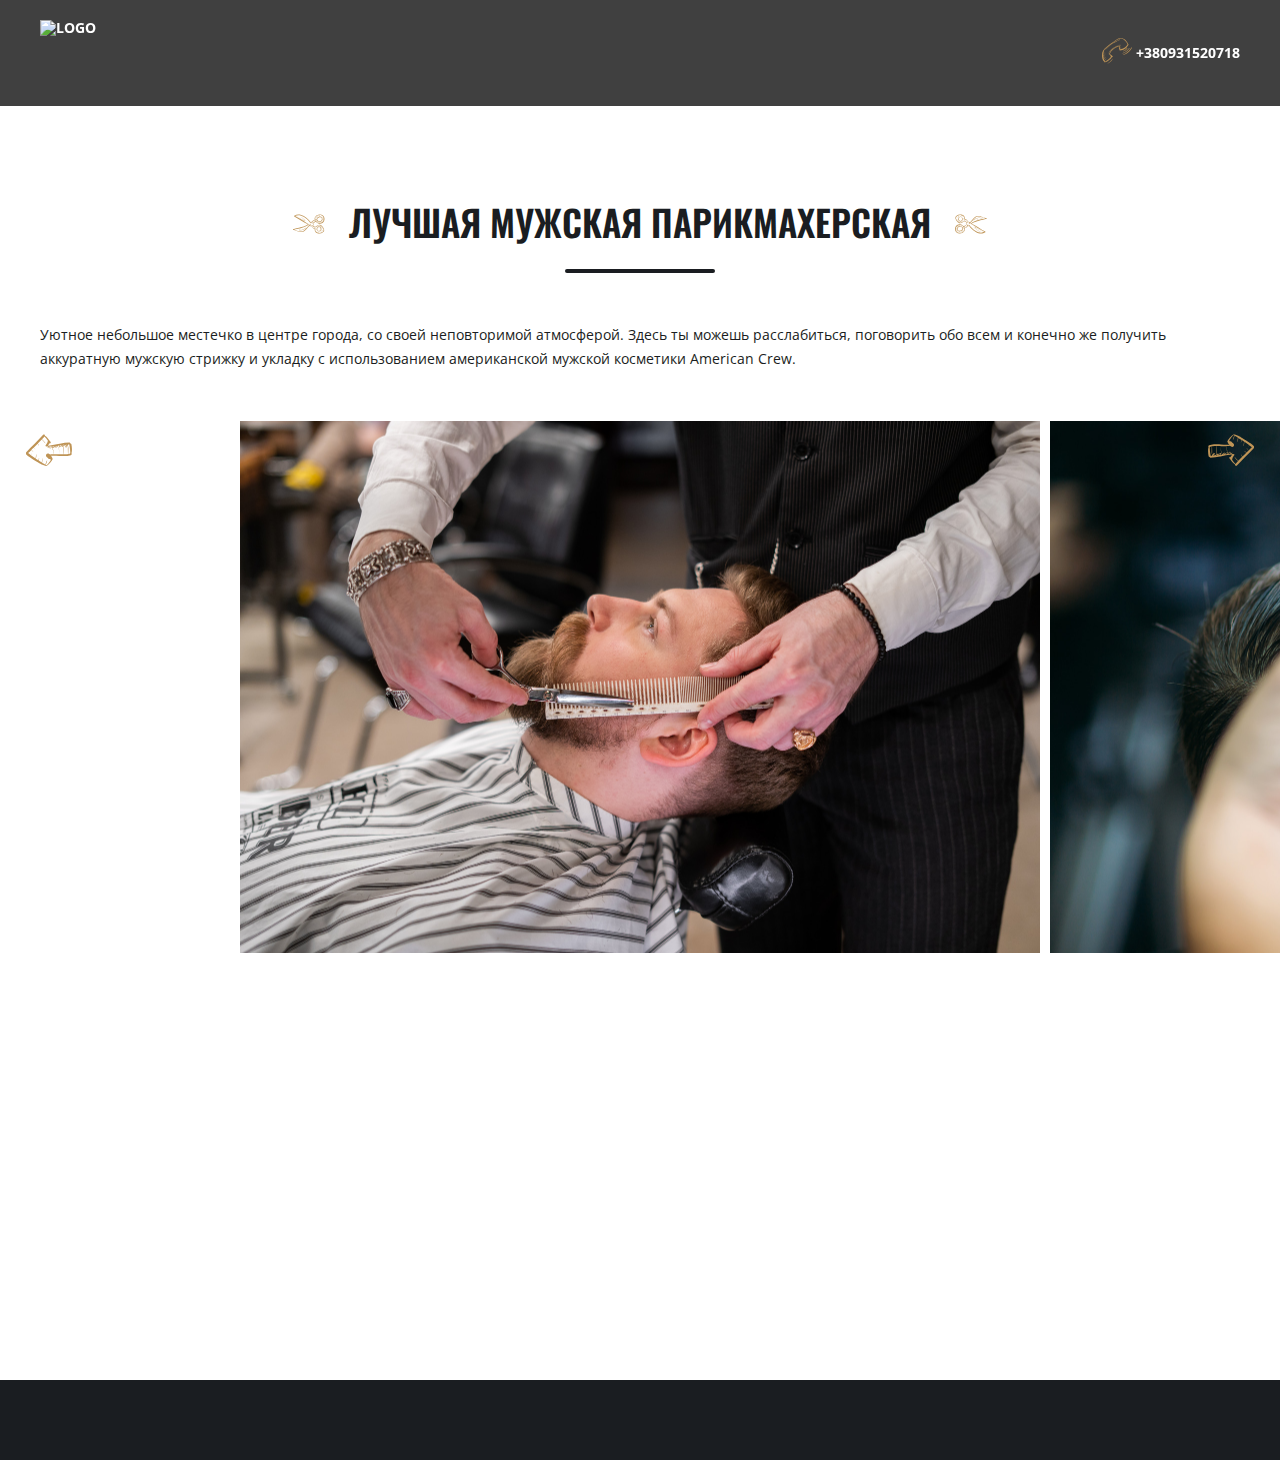
==== SALOMON/about-us.html @ 86e382c2 "Add files via upload" ====
<!DOCTYPE html>
<html lang="ru">
<head>
	<meta charset="UTF-8">
	<meta name="viewport" content="width=device-width, initial-scale=1.0">
	<title>SALOMON - Barber-Shop</title>
	<link rel="preconnect" href="https://fonts.gstatic.com">
	<link
		href="https://fonts.googleapis.com/css2?family=Montserrat:wght@700&family=Open+Sans:wght@400;600&family=Oswald:wght@700&display=swap"
		rel="stylesheet">
	<link rel="stylesheet" href="https://unpkg.com/swiper/swiper-bundle.min.css">
	<link rel="stylesheet" href="css/style.min.css">

	<script defer src="js/wow.min.js"></script>
	<script defer src="https://unpkg.com/swiper/swiper-bundle.min.js"></script>
	<script defer src="js/main.min.js"></script>
</head>

<body>

	<div class="wrapper">
		<!-- ======================= HEADER ======================= -->

<header class="header">
    <div class="container">
        <div class="header__wrapper">
            <div class="logo wow animate__animated animate__bounceInDown" data-wow-duration="1s" data-wow-delay="0.2s">
                <a class="logo__link" href="index.html">
                    <img class="logo__img" src="../img/logo.svg" alt="Logo">
                </a>
            </div>
            <nav class="menu">
                <ul class="menu__list">
                    <li class="menu__item wow animate__animated animate__bounceInDown" data-wow-duration="1s"
                        data-wow-delay="0.6s">
                        <a class="menu__link" href="#about">
                            О нас
                        </a>
                    </li>
                    <li class="menu__item wow animate__animated animate__bounceInDown" data-wow-duration="1s"
                        data-wow-delay="0.7s">
                        <a class="menu__link" href="#price">
                            Что по ценам?
                        </a>
                    </li>
                    <li class="menu__item wow animate__animated animate__bounceInDown" data-wow-duration="1s"
                        data-wow-delay="0.8s">
                        <a class="menu__link" href="#team">
                            Наша команда
                        </a>
                    </li>
                    <li class="menu__item wow animate__animated animate__bounceInDown" data-wow-duration="1s"
                        data-wow-delay="0.9s">
                        <a class="menu__link" href="#reviews">
                            отзывы
                        </a>
                    </li>
                    <li class="menu__item wow animate__animated animate__bounceInDown" data-wow-duration="1s"
                        data-wow-delay="1s">
                        <a class="menu__link" href="#contacts">
                            контакты
                        </a>
                    </li>
                    <li class="menu__item wow animate__animated animate__bounceInDown" data-wow-duration="1s"
                        data-wow-delay="1.1s">
                        <a class="menu__link" href="#request">
                            Оставить заявку
                        </a>
                    </li>
                </ul>
            </nav>
            <div class="header__phone wow animate__animated animate__bounceInDown" data-wow-duration="1s"
                data-wow-delay="0.4s">
                <a class="header__phone-link" href="tel:+380931520718">
                    <svg class="header__phone-icon" viewBox="0 0 30 30" xmlns="http://www.w3.org/2000/svg">
                        <path
                            d="M25.0323 8.95688C25.3119 8.60908 25.5699 8.26127 25.8065 7.86998C25.957 7.63087 26.0645 7.39175 26.1506 7.15263C26.3871 7.19611 26.6667 7.0222 26.5592 6.73961C25.871 4.97883 24.7527 3.39195 23.3979 2.10941C22.1506 0.935559 20.3656 -0.173079 18.5807 0.0225626C16.7957 0.239943 15.0968 1.17468 13.5914 2.13115C11.957 3.15284 10.4516 4.37016 8.94625 5.56575C7.59141 6.65266 6.19356 7.71782 4.83872 8.82646C3.39785 9.97857 2 11.2829 1.03226 12.8697C0.322581 14.0436 0.0430108 15.3044 0.0860216 16.6304C0 17.2608 -0.0215054 17.8912 0.0215054 18.5216C0.0860216 19.7389 0.365592 20.8693 0.903227 21.9562C1.13979 22.4562 1.44086 22.8909 1.82796 23.304C2 23.4779 2.17205 23.6083 2.36559 23.7387C2.23656 23.8257 2.23656 24.0648 2.3871 24.13C2.51613 24.1952 2.64516 24.2387 2.7742 24.2604C2.73119 24.3691 2.86022 24.4778 2.94624 24.3691C2.96775 24.3474 2.98925 24.3039 3.01076 24.2822C3.63441 24.3039 4.30108 24.0213 4.81721 23.7822C5.5914 23.4127 6.27958 22.8692 6.90323 22.304C6.96775 22.2388 7.05377 22.1736 7.11829 22.1084C7.33334 21.9345 7.5484 21.7823 7.74195 21.6084C8.30109 21.1302 8.86023 20.565 9.26883 19.9346C9.67743 19.5433 10.129 19.1737 10.6237 18.8477C10.8602 18.6955 10.8817 18.3912 10.7097 18.1955C10.1936 17.6303 9.56991 17.1738 8.90324 16.7608C8.66668 16.6087 8.40861 16.4565 8.12904 16.3261C8.08603 16.2826 8.04302 16.2391 8.02151 16.1956C7.9785 16.1304 7.89248 16.1304 7.82797 16.1739C7.957 15.8696 8.00001 15.5435 8.10754 15.2392C8.30109 14.7609 8.58066 14.3044 8.86023 13.8697C9.5484 12.8697 10.4516 12.0002 11.3979 11.2394C13.0538 9.86988 15.0323 8.63081 17.1398 8.15258C16.9248 8.67429 16.9032 9.26122 16.9678 9.84814C17.0538 10.7611 17.3118 11.6524 17.742 12.4567C17.785 12.5219 17.871 12.5871 17.957 12.5871C19.785 12.435 21.5699 11.8046 23.0753 10.7829C23.8065 10.2394 24.4516 9.6525 25.0323 8.95688ZM19.0108 11.848C18.9032 11.8698 18.8172 11.8915 18.7097 11.9133C18.7097 11.8915 18.7097 11.8698 18.7312 11.848C18.8387 11.848 18.9248 11.848 19.0108 11.848ZM17.2258 7.45696C17.1828 7.43522 17.0968 7.43522 17.0538 7.4787C16.9678 7.56565 16.9893 7.67434 17.0538 7.73955C17.0538 7.73955 17.0538 7.73956 17.0538 7.76129C16.0645 7.82651 15.1398 8.23953 14.2581 8.65255C13.0753 9.21774 12 9.93509 10.9678 10.7611C9.97851 11.5654 9.05377 12.4567 8.32259 13.5001C8.00001 13.9566 7.72044 14.4349 7.52689 14.9348C7.39786 15.2392 7.26883 15.587 7.26883 15.913C7.13979 15.8696 6.98926 15.8261 6.83872 15.7826C6.73119 15.7609 6.62366 15.8913 6.70969 16C7.13979 16.3913 7.67743 16.6739 8.15055 17.0217C8.19356 17.0869 8.23657 17.1521 8.27958 17.2391C8.23657 17.326 8.23657 17.4347 8.27958 17.5651C8.3441 17.739 8.45162 17.8695 8.58066 17.9999C8.62367 18.0434 8.68818 18.1086 8.73119 18.1521C8.66668 18.0868 8.7527 18.2173 8.7527 18.1955C8.7527 18.2173 8.7742 18.3042 8.7742 18.326C8.7742 18.3912 8.7742 18.4347 8.7742 18.4999C8.7742 18.5433 8.7527 18.5868 8.7527 18.6303C8.73119 18.7172 8.68818 18.8259 8.66668 18.9129C8.55915 19.1737 8.40861 19.4346 8.21506 19.6955C7.67743 20.2389 7.1613 20.8258 6.64517 21.3475C5.9785 21.9345 5.24732 22.4779 4.49463 22.9127C4.25807 23.0431 4.02151 23.1735 3.78495 23.2605C4.30108 22.6301 4.81721 21.9997 5.35485 21.391C5.35485 21.391 5.35485 21.3693 5.35485 21.391C4.66667 22.0214 4.04302 22.717 3.44086 23.4127C3.41936 23.4127 3.41936 23.4127 3.39785 23.4344C3.35484 23.4561 3.33334 23.4561 3.29033 23.4779C3.22581 23.4996 3.1828 23.4996 3.11828 23.4996C2.98925 23.304 2.86022 23.0866 2.75269 22.8909C2.7742 22.8257 2.7957 22.7388 2.83871 22.6736C2.94624 22.4344 3.05377 22.1736 3.1828 21.9345C3.46237 21.4345 3.78495 20.9563 4.30108 20.6954C4.34409 20.6737 4.32259 20.6085 4.25807 20.6085C3.76345 20.8041 3.39785 21.1736 3.09678 21.6084C2.92473 21.8693 2.7957 22.1519 2.66667 22.4344C2.64516 22.4779 2.62366 22.5431 2.58065 22.5866C2.36559 22.2171 2.15054 21.804 2 21.4128C2.27957 20.4563 2.98925 19.652 3.5914 18.8912C3.63441 18.8259 3.5699 18.7607 3.50538 18.8042C2.90323 19.4781 2.21506 20.1954 1.84946 20.9997C1.72043 20.5867 1.61291 20.152 1.52688 19.7172C1.67742 19.3477 1.87097 19.0216 2.06452 18.6955C2.53764 17.8695 3.11828 17.1304 3.5699 16.3043C3.5699 16.3043 3.5699 16.2826 3.54839 16.3043C2.94624 17.1304 2.27957 17.9129 1.74194 18.8042C1.65592 18.9564 1.56989 19.1085 1.48387 19.2824C1.44086 18.9998 1.41936 18.7172 1.39785 18.4347C1.39785 18.3042 1.37635 18.1955 1.37635 18.0651C1.87097 16.8913 2.92473 15.8478 3.61291 14.8696C3.63441 14.8261 3.5914 14.8044 3.54839 14.8261C2.83871 15.6522 1.91398 16.5 1.33333 17.4782C1.33333 16.9565 1.35484 16.4565 1.37635 15.9348C1.46237 15.7391 1.5914 15.5435 1.69893 15.3696C2.06452 14.8261 2.49463 14.3262 2.86022 13.761C2.88172 13.7175 2.81721 13.674 2.7957 13.7175C2.36559 14.3044 1.82796 14.8044 1.41936 15.4348C1.41936 15.3479 1.44086 15.2609 1.44086 15.174C1.48387 14.6957 1.5914 14.1957 1.72043 13.7175C1.84946 13.2393 2.06452 12.7828 2.21506 12.3045C2.23656 12.2393 2.19355 12.1958 2.15054 12.1958C2.64516 11.5872 3.1828 11.022 3.74194 10.4785C5.09678 9.196 6.60216 8.13084 8.04302 6.97872C9.46238 5.84835 10.8602 4.69623 12.3441 3.63107C13.914 2.5007 15.6129 1.4138 17.4839 0.826869C18.3441 0.566013 19.1613 0.500799 20.0215 0.739917C20.9463 0.979035 21.785 1.54422 22.4947 2.15289C23.785 3.23979 24.8818 4.69623 25.5914 6.26137C25.5699 6.28311 25.5699 6.30485 25.5484 6.30485C25.2258 6.93525 24.8818 7.56565 24.4301 8.1091C23.871 8.76124 23.1828 9.30469 22.4516 9.76119C21.8495 10.1307 21.1613 10.5003 20.4301 10.7394C20.4516 10.6524 20.4516 10.5655 20.4516 10.4785C20.4516 10.4568 20.4086 10.4568 20.4086 10.4785C20.4086 10.5655 20.3871 10.6742 20.3656 10.7611C19.914 10.9133 19.4409 11.022 18.9678 11.0655C19.1613 10.5872 19.4194 10.1307 19.6989 9.76119C19.6989 9.76119 19.6989 9.73945 19.6989 9.76119C19.3549 10.0655 19.0753 10.4785 18.8817 10.8698C18.8602 10.935 18.8172 11.0003 18.7742 11.0655C18.5807 11.0655 18.3656 11.0655 18.1721 11.0437C18.1291 10.9133 18.0645 10.7829 18.0215 10.6524C18.2366 10.0003 18.8387 9.36991 19.3334 9.0221V9.00036C18.9032 9.23948 18.2151 9.76119 17.914 10.3481C17.828 10.1307 17.742 9.91336 17.6774 9.69598C17.6559 9.6525 17.6559 9.60902 17.6344 9.58729C17.7205 9.30469 17.914 9.0221 18.086 8.80472C18.3871 8.3917 18.7312 8.00041 19.0323 7.58739C19.0753 7.54391 18.9893 7.4787 18.9463 7.52217C18.5592 7.97867 18.1291 8.36996 17.7635 8.84819C17.6989 8.95688 17.6129 9.06557 17.5484 9.17426C17.5054 8.91341 17.5054 8.65255 17.5269 8.3917C17.5699 8.3917 17.6129 8.36996 17.6344 8.32648C17.828 7.76129 18.2581 7.32653 18.6667 6.91351C18.7527 6.82656 18.6237 6.71787 18.5377 6.78308C18.1936 7.13089 17.828 7.50044 17.5914 7.91346C17.5699 7.86998 17.5054 7.84824 17.4839 7.89172C17.4409 7.97867 17.3979 8.04389 17.3549 8.13084C17.4194 7.9352 17.4839 7.76129 17.5914 7.60913C17.6344 7.54391 17.5269 7.45696 17.4839 7.52217C17.4194 7.58739 17.3764 7.6526 17.3118 7.71782C17.3334 7.60913 17.3118 7.52217 17.2258 7.45696ZM17.957 11.7611C18.1721 11.8046 18.3871 11.8263 18.6022 11.848C18.6022 11.8698 18.6022 11.9133 18.6022 11.935C18.4301 11.9567 18.2581 12.0002 18.086 12.0219C18.0215 11.935 17.9785 11.848 17.957 11.7611Z" />
                        <path
                            d="M18.2796 6.39136C17.742 6.47831 17.2474 6.71743 16.7312 6.93481C16.1506 7.17393 15.5914 7.45652 15.0323 7.73911C13.828 8.34778 12.6667 9.02166 11.5484 9.76075C9.48388 11.152 7.48387 12.8693 6.38709 15.1735C6.36558 15.217 6.45161 15.2605 6.47311 15.217C7.65591 12.9997 9.74195 11.3041 11.8065 9.93465C12.8817 9.2173 14.0215 8.56516 15.1828 7.99997C15.7205 7.73911 16.2581 7.47826 16.7957 7.26088C17.3119 7.0435 17.871 6.84786 18.3441 6.56526C18.4302 6.50005 18.3656 6.39136 18.2796 6.39136Z" />
                        <path
                            d="M14.3011 3.63069C15.0108 3.28288 15.7204 2.93507 16.4301 2.56553C16.9463 2.28293 17.6774 1.95686 18 1.41341C18.0215 1.36994 17.9785 1.30472 17.9355 1.32646C17.6559 1.43515 17.4409 1.60906 17.1828 1.76122C16.9032 1.95686 16.6022 2.13077 16.3011 2.30467C15.6129 2.69596 14.9032 3.04376 14.1721 3.36983C12.7742 4.04371 11.3548 4.67411 10.0645 5.54363C8.68818 6.47837 7.48388 7.6957 6.32259 8.86955C5.09678 10.0651 3.87097 11.2607 2.49463 12.2824C2.47312 12.2824 2.49463 12.3259 2.51613 12.3042C5.44087 10.6086 7.46237 7.71744 10.2366 5.80449C11.4624 4.93497 12.9032 4.30457 14.3011 3.63069Z" />
                        <path
                            d="M25.0968 9.95641C24.7527 10.0868 24.5592 10.4999 24.3656 10.7825C24.0645 11.2172 23.6344 11.5868 23.2043 11.8911C22.3656 12.4998 21.4409 12.7606 20.4301 12.9128C20.3226 12.9345 20.3441 13.0867 20.4301 13.1084C21.3979 13.4345 22.5592 12.9563 23.3979 12.4563C23.8925 12.152 24.3226 11.7824 24.7097 11.3476C24.9893 11.0433 25.4409 10.5216 25.2904 10.0651C25.2473 9.99989 25.1613 9.93467 25.0968 9.95641Z" />
                        <path
                            d="M26.1936 11.9781C26.4732 11.6737 26.7312 11.3694 26.9893 11.0651C27.2044 10.8042 27.4624 10.4564 27.5054 10.1304C27.5269 9.97818 27.3334 9.89123 27.2044 9.95645C26.9678 10.0869 26.7527 10.3912 26.5807 10.6303C26.3441 10.9347 26.1076 11.2173 25.871 11.4998C25.3119 12.1302 24.7097 12.6954 24.0645 13.2171C22.7957 14.2388 21.3548 14.9345 19.7419 15.1301C19.6559 15.1301 19.6344 15.2605 19.7204 15.2823C21.2903 15.6518 22.9678 14.6953 24.1936 13.7823C24.9033 13.2389 25.5699 12.6302 26.1936 11.9781Z" />
                        <path
                            d="M29.7204 9.21732C29.3978 9.4347 29.2043 9.84772 28.9892 10.1738C28.7527 10.5651 28.4731 10.9564 28.1935 11.3259C27.5699 12.152 26.8602 12.9128 26.086 13.6084C25.3333 14.304 24.4946 14.8909 23.6129 15.3909C22.8172 15.8474 21.9355 16.1518 21.0968 16.5213C20.9892 16.5648 21.0538 16.7387 21.1613 16.7387C22.0645 16.7387 22.9677 16.3474 23.7849 15.9344C24.6882 15.4561 25.5269 14.8692 26.3226 14.2171C27.1398 13.5432 27.871 12.7606 28.5376 11.9346C28.8387 11.5433 29.1398 11.1303 29.4194 10.7172C29.6774 10.326 30 9.84772 30 9.36949C29.9785 9.2608 29.828 9.15211 29.7204 9.21732Z" />
                        <path
                            d="M5.76348 25.4556C6.73121 24.9774 7.61291 24.4122 8.4516 23.7166C8.9032 23.3253 9.3118 22.9123 9.69888 22.4558C10.0215 22.0645 10.4731 21.5862 10.5806 21.0645C10.6236 20.8906 10.4085 20.7602 10.2795 20.8906C9.89243 21.2602 9.65588 21.8254 9.3118 22.2384C8.96772 22.6731 8.58063 23.0644 8.17204 23.434C7.41936 24.1296 6.53766 24.7383 5.67746 25.3034C5.56994 25.3687 5.65596 25.4991 5.76348 25.4556Z">
                            <path
                                d="M4.2581 27.6295C5.11831 27.8468 6.02153 27.5425 6.81722 27.2164C7.87097 26.7599 8.83871 26.1295 9.72042 25.3904C10.5806 24.6731 11.3763 23.8036 11.9785 22.8471C12.258 22.4341 12.4731 21.9776 12.6451 21.4993C12.8172 21.0211 12.8172 20.7168 12.6666 20.2385C12.6236 20.1081 12.4731 20.1298 12.4301 20.2385C12.3656 20.4124 12.2795 20.5429 12.215 20.7168C12.129 20.9124 12.1075 21.1298 12.043 21.3254C11.9139 21.7385 11.6989 22.1515 11.4623 22.521C10.9247 23.4123 10.172 24.1949 9.39784 24.8905C7.93549 26.1948 6.21508 27.1512 4.2581 27.4773C4.19359 27.499 4.19359 27.6077 4.2581 27.6295Z" />
                            <path
                                d="M15.2903 19.3038C14.9462 19.8037 14.6237 20.3255 14.4301 20.9124C14.2581 21.4341 14.1075 21.9558 13.9355 22.4775C13.5699 23.5427 13.0323 24.4557 12.2366 25.26C11.6989 25.8034 11.0753 26.2382 10.4946 26.7164C9.89247 27.2164 9.26882 27.7164 8.62365 28.1511C7.33333 29.0207 5.87097 29.6511 4.30108 29.6293C4.15054 29.6293 4.12903 29.8467 4.25806 29.8902C5.80645 30.238 7.29032 29.7163 8.62365 28.9337C9.31183 28.5207 9.95699 28.0207 10.5806 27.5425C11.2258 27.0425 11.871 26.5643 12.4731 26.0208C14.4086 24.3253 14.9462 21.8471 15.5914 19.4559C15.6344 19.2386 15.3763 19.1516 15.2903 19.3038Z" />
                    </svg>
                    +380931520718
                </a>
            </div>

            <button class="btn__burger wow animate__animated animate__bounceInDown" data-wow-duration="1s"
                data-wow-delay="0.6s" id="burger" aria-label="menu burger">
                <span></span>
                <span class="burger--long"></span>
                <span></span>
            </button>
        </div>
    </div>
</header>
		<!-- ======================= MAIN ======================= -->
		<main class="main">
			<section class="section best-barbershop">
				<div class="container">
					<h2 class="best-barbershop__title title section-title wow animate__animated animate__rubberBand" data-wow-duration="1s" data-wow-delay="0s">Лучшая мужская парикмахерская</h2>
					<div class="divider divider-dark"></div>

					<div class="best-barbershop__text wow animate__animated animate__rubberBand" data-wow-duration="1s" data-wow-delay="0.3s">
						<p>Уютное небольшое местечко в центре города, со своей неповторимой атмосферой. Здесь ты можешь
							расслабиться, поговорить обо всем и конечно же получить аккуратную мужскую стрижку и укладку
							с использованием американской мужской косметики American Crew.</p>
					</div>

				</div>

				<!-- Swiper -->

				<div class="swiper-container best-barbershop__swiper2 wow animate__animated animate__flipInX" data-wow-duration="1s" data-wow-delay="0.6s">
					<div class="swiper-wrapper best-barbershop__swiper2__wrapper">
						<div class="swiper-slide best-barbershop__swiper2-slide">
							<img src="img/about-more/img-1.jpg" alt="">
						</div>
						<div class="swiper-slide best-barbershop__swiper2-slide">
							<img src="img/about-more/img-2.jpg" alt="">
						</div>
						<div class="swiper-slide best-barbershop__swiper2-slide">
							<img src="img/about-more/img-3.jpg" alt="">
						</div>
						<div class="swiper-slide best-barbershop__swiper2-slide">
							<img src="img/about-more/img-4.jpg" alt="">
						</div>
						<div class="swiper-slide best-barbershop__swiper2-slide">
							<img src="img/about-more/img-5.jpg" alt="">
						</div>
						<div class="swiper-slide best-barbershop__swiper2-slide">
							<img src="img/about-more/img-6.jpg" alt="">
						</div>
						<div class="swiper-slide best-barbershop__swiper2-slide">
							<img src="img/about-more/img-7.jpg" alt="">
						</div>
					</div>
					<!-- If we need navigation buttons -->
					<button class="best-barbershop-slider__btn best-barbershop-slider__btn--prev"
						type="button"></button>
					<button class="best-barbershop-slider__btn best-barbershop-slider__btn--next"
						type="button"></button>
				</div>
				<div thumbsSlider="" class="swiper-container best-barbershop__swiper wow animate__animated animate__lightSpeedInLeft" data-wow-duration="0.6s" data-wow-delay="0.2s">
					<div class="swiper-wrapper">
						<div class="swiper-slide best-barbershop__swiper-slide">
							<img src="img/about-more/img-1.jpg" alt="">
						</div>
						<div class="swiper-slide best-barbershop__swiper-slide">
							<img src="img/about-more/img-2.jpg" alt="">
						</div>
						<div class="swiper-slide best-barbershop__swiper-slide">
							<img src="img/about-more/img-3.jpg" alt="">
						</div>
						<div class="swiper-slide best-barbershop__swiper-slide">
							<img src="img/about-more/img-4.jpg" alt="">
						</div>
						<div class="swiper-slide best-barbershop__swiper-slide">
							<img src="img/about-more/img-5.jpg" alt="">
						</div>
						<div class="swiper-slide best-barbershop__swiper-slide">
							<img src="img/about-more/img-6.jpg" alt="">
						</div>
						<div class="swiper-slide best-barbershop__swiper-slide">
							<img src="img/about-more/img-7.jpg" alt="">
						</div>
					</div>
				</div>

				<div class="container">
					<div class="best-barbershop__text wow animate__animated animate__rubberBand" data-wow-duration="1s" data-wow-delay="0.3s">
						<p>Посетив правильный барбершоп, многие мужчины просят посмотреть каталоги со стрижками. Нет,
							друзья, такого в настоящем барбершопе вы не найдете и никогда не увидите. Все, так
							называемые
							«каталоги», уже давно вышли из обихода.Но найти правильные и классические стрижки все же
							реально. Они уже давно запечатлены в черно-белых фильмах Феллини и Вуди Аллена, выпивают
							свой
							мартини за стойками баров под секретными заданиями, щеголяют в острых козырьках по улицам
							Лондона и Бирмингема.</p>
						<p>И всех их связывает одно, любовь к собственному стилю.</p>
					</div>
				</div>


			</section>
		</main>
		<!-- ======================= FOOTER ======================= -->

<footer class="footer">
    <div class="container">
        <div class="footer__wrapper">
            <div class="footer__copy wow animate__animated animate__bounceInDown" data-wow-duration="1s" data-wow-delay="0.2s">
                Barber Shop SALOMON &copy; 2020-2021 Все права защищены. 
            </div>
    
            <ul class="social-networks">
                <li class="social-networks__item wow animate__animated animate__bounceInDown" data-wow-duration="1s" data-wow-delay="0.3s">
                    <a class="social-networks__link" href="#">
                        <svg class="social-networks__icon" role="img" focusable="false" aria-hidden="true"
                            xmlns="http://www.w3.org/2000/svg" viewBox="0 0 14 14">
                            <path
                                d="m 11.406522,2.1710698 c -0.298015,-0.274514 -1.5030765,-1.150058 -4.1882138,-1.162559 0,0 -3.1656618,-0.19000999 -4.7077406,1.225563 -0.859544,0.860044 -1.1615594,2.114608 -1.193561,3.675688 -0.032502,1.557079 -0.073504,4.4772292 2.7431402,5.2702692 l 0.0025,0 -0.0025,1.208062 c 0,0 -0.017001,0.489525 0.3045155,0.58903 0.38952,0.120006 0.6180316,-0.252013 0.9900507,-0.651533 0.2045104,-0.219512 0.4860248,-0.544028 0.6985357,-0.791041 1.9255984,0.161008 3.4066741,-0.20801 3.5746827,-0.262513 0.3885196,-0.127007 2.5881316,-0.408021 2.9466506,-3.3291702 0.369019,-3.010654 -0.178509,-4.915252 -1.16906,-5.773796 l 0,0.002 z m 0.326017,5.556285 c -0.307516,2.4381242 -2.0921069,2.5936322 -2.4151235,2.6981372 -0.1425072,0.046 -1.447574,0.369019 -3.0821575,0.262514 0,0 -1.2225625,1.470575 -1.5975817,1.852595 -0.060503,0.0605 -0.1355069,0.083 -0.1805092,0.0725 -0.067503,-0.0145 -0.082004,-0.09 -0.082004,-0.20201 l 0.0075,-2.003102 c -0.0075,0 0,0 0,0 C 1.9970411,9.7399538 2.1400484,7.2573278 2.1700499,5.9527608 c 0.022001,-1.298067 0.2690138,-2.363121 0.997051,-3.083658 1.3055668,-1.18556 3.9987044,-1.006051 3.9987044,-1.006051 2.2716162,0.008 3.3606717,0.692535 3.6116847,0.923047 0.837043,0.716037 1.264565,2.432624 0.952049,4.946753 l 0.003,-0.0055 z M 4.8706882,3.4911378 c 0.1210062,0 0.2295117,0.0545 0.3145161,0.155508 0.002,10e-4 0.2900148,0.347518 0.4150212,0.517026 0.117506,0.160009 0.2755141,0.415022 0.3555182,0.557529 0.1425073,0.255013 0.052003,0.516026 -0.086004,0.624032 l -0.2830145,0.225011 c -0.1425073,0.114506 -0.1250064,0.326517 -0.1250064,0.326517 0,0 0.4200215,1.578581 1.9796012,1.976601 0,0 0.2130109,0.0195 0.3270167,-0.123006 l 0.2255116,-0.284515 c 0.1065054,-0.142507 0.3670187,-0.232512 0.6220318,-0.0905 0.1425073,0.075 0.3975203,0.233011 0.5580285,0.352018 0.1695087,0.120006 0.5160264,0.413021 0.5180265,0.413021 0.1650084,0.135507 0.2020103,0.344517 0.090005,0.554528 l 0,0.008 c -0.1150059,0.202511 -0.2705138,0.39002 -0.4670239,0.57053 l -0.004,0 c -0.157008,0.135007 -0.3145161,0.21001 -0.4720241,0.224511 -0.015001,0 -0.037502,0.008 -0.068003,0 -0.067503,0 -0.1350069,-0.0145 -0.2020103,-0.0305 l 0,-0.007 C 8.328865,9.3929398 7.9313447,9.2204308 7.2708109,8.8524118 6.8432891,8.6128998 6.4837707,8.3723878 6.176255,8.1248748 6.0187469,7.9973678 5.8537385,7.8548608 5.68823,7.6898528 l -0.038002,-0.014 -0.015001,-0.015 -0.014501,-0.0145 C 5.4552181,7.4813418 5.3132108,7.3163338 5.1852043,7.1563248 4.945192,6.8518098 4.7051797,6.4927908 4.4656675,6.0617688 4.0981487,5.4017358 3.9256399,5.0042148 3.8581364,4.7637028 l -0.008,0 c -0.022501,-0.067 -0.037502,-0.134507 -0.030002,-0.20201 -0.0075,-0.0305 0,-0.0525 0,-0.0705 0.015001,-0.149508 0.094505,-0.307016 0.2290117,-0.472024 l 0.0025,0 c 0.1775091,-0.19501 0.3690189,-0.352018 0.5730293,-0.466524 0.082004,-0.0455 0.1645084,-0.0675 0.2395123,-0.0675 l 0.008,0 -0.0015,0.006 z m 2.0476047,-0.341517 0.058003,0 0.038002,10e-4 0.010001,0 0.044502,0.0025 0.255513,0 0.067503,0.0075 0.037002,0 0.075004,0.008 0.015001,0 0.052003,0.0075 0.008,0 0.037002,0.0075 c 0.023001,0 0.038002,0.008 0.052503,0.008 l 0.045502,0 0.037502,0.0145 0.030002,0.008 0.030002,0.0075 0.015001,0.0075 0.022501,0 0.023001,0.008 0.014501,0 0.037002,0.008 0.022501,0.007 0.023001,0.008 0.030002,0.008 0.015001,0.007 c 0.015001,0 0.030002,0.008 0.045502,0.008 l 0.022001,0.0075 0.023001,0.008 0.059503,0.022 0.030501,0.0155 0.067503,0.03 0.022501,0.0075 0.022501,0.008 0.045002,0.0225 0.030501,0.0075 0.014501,0.0075 0.038002,0.0155 0.014501,0.007 0.030501,0.0155 0.022501,0.007 0.022501,0.015 0.029502,0.015 0.023001,0.0145 0.015001,0.008 0.030501,0.015 0.022001,0.015 0.037502,0.0225 0.022501,0.008 0.037002,0.022 0.008,0.0075 0.022501,0.0155 0.045002,0.037 0.023001,0.015 0.022001,0.015 0.015501,0.007 0.022501,0.0155 0.037002,0.037 0.030502,0.0225 0.022501,0.015 0.008,0.0075 0.014501,0.008 0.037002,0.0305 0.023001,0.022 0.015001,0.015 0.022501,0.0145 0.022501,0.0155 0.014501,0.0075 0.060003,0.06 0.030002,0.0305 0.067503,0.0675 0.015501,0.0145 c 0.008,0.008 0.022501,0.0225 0.030502,0.0375 l 0.014501,0.015 0.083004,0.097 0.022501,0.03 c 0.007,0.008 0.007,0.0155 0.014501,0.0155 l 0.045002,0.0675 0.022501,0.0225 0.045002,0.06 0.038002,0.06 0.022501,0.045 0.029501,0.0525 0.022501,0.045 0.008,0.0145 0.014501,0.0305 0.038002,0.075 0.037002,0.0745 0.015501,0.0375 c 0.029502,0.0675 0.052003,0.135007 0.082004,0.210011 0.037002,0.09751 0.067503,0.20201 0.090005,0.315016 0.022501,0.0825 0.038002,0.157508 0.052503,0.240012 l 0.0145,0.135007 0.0225,0.150008 c 0.008,0.0605 0.0155,0.128006 0.0155,0.187509 0.007,0.0605 0.007,0.120006 0.007,0.179509 l 0,0.128007 c 0,0.008 -0.003,0.0145 -0.007,0.0225 -0.008,0.015 -0.0155,0.0225 -0.0305,0.0375 -0.0105,0.0075 -0.0245,0.023 -0.04,0.023 -0.0145,0.007 -0.0295,0.007 -0.045002,0.007 l -0.022501,0 c -0.014501,0 -0.029502,-0.007 -0.045002,-0.0145 -0.014501,-0.008 -0.030502,-0.015 -0.037002,-0.0305 -0.008,-0.0145 -0.022501,-0.0305 -0.030502,-0.045 -0.008,-0.0145 -0.015501,-0.03 -0.015501,-0.045 l 0,-0.17951 c -0.007,-0.104505 -0.014501,-0.21251 -0.029502,-0.319516 -0.008,-0.073 -0.022501,-0.142007 -0.030502,-0.210011 0,-0.037 -0.008,-0.073 -0.014501,-0.104505 l -0.014501,-0.075 -0.019001,-0.0705 -0.008,-0.045 -0.022501,-0.075 c -0.014501,-0.06 -0.037002,-0.120006 -0.059503,-0.180009 -0.014501,-0.0455 -0.030502,-0.0825 -0.052503,-0.119506 l -0.014501,-0.038 -0.067503,-0.135007 -0.015501,-0.0225 c -0.030503,-0.0675 -0.067505,-0.135007 -0.1125068,-0.19551 l -0.022501,-0.037 -0.1005052,0 -0.032002,-0.0455 c -0.027501,-0.0445 -0.057003,-0.0825 -0.090005,-0.119506 l -0.062503,-0.075 -0.0075,-0.008 -0.023001,-0.0285 -0.017501,-0.0225 -0.037502,-0.037 -0.0075,-0.015 -0.035002,-0.03 -0.022501,-0.023 -0.041502,-0.0375 -0.020001,-0.0185 -0.023001,-0.0225 -0.0075,-0.008 c -0.008,-0.0075 -0.022501,-0.0225 -0.037502,-0.03 l -0.038002,-0.031 -0.015001,-0.0075 -0.030502,-0.023 -0.037002,-0.03 -0.022501,-0.018 -0.015001,-0.008 -0.030002,-0.0265 c 0,-0.008 -0.008,-0.008 -0.015501,-0.008 l -0.014501,-0.0145 -0.0075,-0.008 0,-0.0065 -0.015001,-0.007 -0.030502,-0.0185 -0.022001,-0.0155 -0.037502,-0.0225 -0.030002,-0.0225 -0.014501,-0.008 -0.016001,-0.0065 -0.045002,0 -0.0095,-0.008 -0.032502,-0.0175 -0.0045,-0.007 -0.015001,-0.008 -0.022501,-0.0105 -0.006,0 -0.022501,-0.008 -0.012501,-0.0075 -0.022501,-0.0075 -0.005,-0.0055 -0.015001,-0.008 -0.026501,-0.0145 -0.015001,-0.0075 -0.045002,-0.015 -0.037002,-0.0145 -0.068504,-0.008 -0.022001,-0.0145 c -0.0075,-0.005 -0.015001,-0.008 -0.023001,-0.008 l -0.014501,-0.0075 c -0.014501,-0.0055 -0.022501,-0.008 -0.037502,-0.015 l -0.015001,-0.008 -0.014501,0 -0.030502,-0.0145 -0.014501,-0.008 -0.022501,-0.0075 -0.046002,0 c -0.004,0 -0.0095,-0.0025 -0.015001,-0.0035 l -0.045002,0 -0.022501,-0.008 -0.0075,0 -0.022501,-0.008 -0.020501,0 c -0.012501,-0.007 -0.022501,-0.007 -0.035002,-0.007 l -0.005,-0.008 -0.030002,-0.0075 c -0.015001,-0.008 -0.028002,-0.008 -0.042002,-0.008 l -0.022501,-0.0075 -0.025001,-0.008 -0.022501,-0.007 -0.030501,-0.008 -0.030502,0 -0.089505,-0.011 -0.045002,0 -0.058003,-0.0075 -0.038002,0 -0.034002,-0.004 -0.015001,0 -0.027001,-0.008 -0.1425073,0 -0.005,-0.0075 -0.030501,0 c -0.015001,0 -0.032002,-0.0075 -0.045002,-0.015 -0.015001,-0.008 -0.030502,-0.0145 -0.040502,-0.03 l -0.015001,-0.023 c -0.014501,-0.0145 -0.014501,-0.03 -0.022501,-0.045 -0.007,-0.014 -0.007,-0.0295 -0.007,-0.0445 0,-0.015 0,-0.03 0.0075,-0.045 0.008,-0.0145 0.014501,-0.03 0.030502,-0.0375 0.0075,-0.015 0.022001,-0.022 0.037002,-0.03 0.014501,-0.008 0.030502,-0.015 0.045002,-0.015 l 0.030502,0 0.0075,0.033 z m 0.2770142,0.78704 0.018501,0.0015 0.030502,0.003 c 0.004,0 0.009,0 0.014501,0.0015 0.011001,0 0.022501,0.002 0.037502,0.003 l 0.030002,0.004 0.012001,0.008 0.022501,0.0075 0.024001,0.0075 0.022501,0.008 0.015001,0 0.021001,0.0075 0.035002,0.0075 0.028002,0.008 0.013001,0.007 0.036502,0 0.059503,0.014 0.023001,0.0075 0.022501,0.0075 0.022501,0.008 c 0,0 0.0075,0 0.0075,0.0075 l 0.023001,0.0075 0.022001,0.008 0.022501,0.008 c 0.0075,0 0.015001,0.007 0.023001,0.007 0.0035,0 0.007,0.008 0.012501,0.008 l 0.032002,0.015 0.014501,0 0.045002,0.015 0.025001,0.0145 0.023001,0.015 0.054003,0.0225 0.030002,0.0075 0.015501,0.0155 c 0.022501,0.007 0.045002,0.022 0.067503,0.0295 l 0.024001,0.015 0.024001,0.015 0.024501,0.0145 c 0.022501,0.015 0.041002,0.023 0.060503,0.038 l 0.014501,0.007 0.020501,0.0155 0.011001,0.0075 0.037502,0.0225 0.018501,0.015 0.032502,0.0215 0.014501,0.0075 0.015001,0.0075 0.023001,0.015 0.030002,0.023 c 0.0075,0.007 0.011001,0.007 0.017001,0.0145 0.005,0.0075 0.008,0.0075 0.012501,0.015 l 0.016501,0.015 0.018001,0.0145 0.015001,0.015 0.023001,0.023 0.014501,0.015 0.008,0.008 0.045002,0.0445 0.008,0.008 c 0,0.0075 0.0075,0.015 0.014501,0.015 l 0.008,0.0065 0.022501,0.023 0.014501,0.0225 0.015001,0.015 0.022501,0.03 0.023001,0.023 0.045002,0.0595 0.007,0.0145 0.030501,0.038 0.008,0.0145 0.0075,0.0155 0.0075,0.0145 0.008,0.015 c 0.008,0.0075 0.008,0.015 0.014501,0.03 l 0.021501,0.038 0.008,0.0075 0.014501,0.0305 0.015501,0.022 c 0.007,0.0075 0.007,0.0145 0.014501,0.0225 l 0.015001,0.0225 0.015001,0.0305 0.014501,0.0295 0.008,0.023 c 0.0075,0.022 0.022501,0.0375 0.030002,0.06 0,0.0075 0.0075,0.0145 0.0075,0.0225 l 0.022501,0.0595 0.030502,0.0975 c 0,0.008 0.0075,0.0225 0.0075,0.0305 l 0.023001,0.0675 0.022001,0.09001 0.023001,0.120006 c 0.007,0.037 0.007,0.0675 0.014501,0.105505 0.008,0.0595 0.015001,0.119006 0.015001,0.179509 l 0.0075,0.105006 0,0.0825 c 0,0.008 0,0.0145 -0.0075,0.0225 l -0.022001,0.0215 c -0.014501,0.0115 -0.022501,0.0225 -0.037002,0.0305 -0.015001,0.0075 -0.030501,0.0145 -0.045002,0.02 -0.015501,0.008 -0.037502,0.008 -0.052503,0.008 -0.014501,0 -0.030501,-0.008 -0.045002,-0.015 -0.008,0 -0.015001,-0.008 -0.022501,-0.0105 -0.015501,-0.007 -0.030502,-0.0195 -0.037502,-0.0325 -0.015001,-0.015 -0.023001,-0.03 -0.023001,-0.0455 l -0.007,-0.022 0,-0.156508 c 0,-0.0665 -0.008,-0.128007 -0.015501,-0.19251 -0.0075,-0.0675 -0.022001,-0.142507 -0.037002,-0.210011 -0.014501,-0.045 -0.022501,-0.09 -0.037502,-0.130007 l -0.015001,-0.0455 -0.014501,-0.0375 -0.008,-0.015 -0.022501,-0.06 -0.022501,-0.045 -0.037502,-0.0745 -0.034502,-0.06 0,-0.0095 -0.014501,-0.0235 -0.015001,-0.019 -0.022501,-0.0375 -0.023001,-0.0305 -0.044502,-0.0595 c -0.023001,-0.0305 -0.045002,-0.06 -0.071004,-0.089 -0.007,-0.0075 -0.014501,-0.0145 -0.014501,-0.0225 l -0.015001,-0.0145 -0.0085,-0.008 -0.015001,-0.007 -0.015001,-0.0135 0,-0.073 -0.059503,-0.0565 -0.037502,-0.034 0,-0.007 -0.015001,-0.0155 -0.019001,-0.0145 -0.0075,-0.008 c 0,-0.0075 -0.008,-0.0075 -0.014501,-0.0075 l -0.023001,-0.008 -0.0075,-0.0075 -0.030501,-0.0225 -0.007,-0.008 -0.008,-0.0075 c -0.006,-0.0075 -0.011501,-0.0075 -0.015001,-0.0075 l -0.030002,-0.0225 -0.008,-0.008 -0.030002,-0.0145 -0.0055,-0.008 -0.022501,-0.0145 -0.015001,-0.008 -0.015001,-0.0145 -0.014501,-0.0155 -0.008,0 c -0.014501,-0.0145 -0.030002,-0.022 -0.052503,-0.03 l -0.022001,-0.015 -0.015001,-0.007 -0.008,-0.008 -0.022501,-0.015 -0.022001,-0.0075 -0.030001,-0.015 -0.023001,-0.0075 -0.0075,-0.008 -0.028001,-0.007 0,-0.006 -0.045502,-0.015 -0.030002,-0.015 -0.015001,-0.0075 -0.030002,0 c -0.015001,-0.0075 -0.022501,-0.0075 -0.037502,-0.015 l -0.022001,0 -0.022501,-0.008 -0.022001,0 -0.023001,-0.007 -0.014501,-0.008 -0.030502,0 -0.030502,-0.0075 -0.014501,-0.008 -0.082504,0 -0.034502,-0.0075 -0.1755089,0 -0.023001,-0.008 c -0.014501,-0.007 -0.030002,-0.0145 -0.045002,-0.03 -0.007,-0.015 -0.022501,-0.03 -0.030002,-0.0445 -0.0075,-0.0155 -0.015001,-0.0305 -0.015001,-0.0455 l 0,-0.045 c 0.003,-0.023 0.008,-0.0375 0.015001,-0.0525 0.004,-0.0075 0.0075,-0.015 0.015001,-0.0225 0.009,-0.015 0.022501,-0.03 0.037502,-0.0375 0.0075,-0.0075 0.015001,-0.0075 0.022001,-0.0145 0.015501,-0.008 0.030501,-0.008 0.045502,-0.008 l 0.030002,0 -0.007,0.0275 z m 0.2270116,0.814541 c 0.0075,0 0.015001,0 0.022001,0.002 0.008,0 0.015501,0 0.023001,10e-4 l 0.026001,0.0025 c 0.052003,0.0045 0.1065054,0.012 0.1590081,0.023 l 0.052003,0.0115 0.013001,0.004 0.057003,0.0145 0.029501,0.01 0.023001,0.008 c 0.022501,0.007 0.045502,0.0225 0.067503,0.03 l 0.008,0.0075 0.030002,0.015 0.045002,0.023 0.014501,0.007 c 0.008,0.008 0.015501,0.008 0.023001,0.015 0.0075,0.008 0.022501,0.015 0.030002,0.0225 0.030501,0.015 0.052503,0.0375 0.075004,0.0525 l 0.052503,0.045 0.045002,0.0455 0.030502,0.037 0.014501,0.0145 0.015001,0.0155 0.022001,0.03 0.045502,0.0675 0.037502,0.0675 0.030002,0.06 0.023001,0.0525 c 0.022001,0.052 0.030002,0.0975 0.045002,0.149508 0.014501,0.0455 0.022501,0.09801 0.030002,0.142507 l 0.0075,0.075 0.008,0.068 0,0.0295 c 0,0.0225 -0.008,0.0375 -0.015001,0.0525 -0.0075,0.0145 -0.023001,0.037 -0.037502,0.045 -0.015001,0.0145 -0.030502,0.0225 -0.052503,0.0305 -0.014501,0.007 -0.030002,0.007 -0.045002,0.007 -0.014501,0 -0.030002,0 -0.045002,-0.007 l -0.052003,-0.023 c -0.015001,-0.015 -0.030002,-0.0225 -0.045502,-0.0455 -0.0075,-0.0145 -0.014501,-0.03 -0.022501,-0.052 l 0,-0.08301 -0.0075,-0.0525 -0.0075,-0.0595 -0.008,-0.0525 -0.008,-0.03 c 0,-0.0075 -0.007,-0.0225 -0.007,-0.03 -0.015001,-0.0605 -0.045002,-0.120006 -0.075004,-0.180009 l -0.030502,-0.03 -0.023501,-0.03 -0.022501,-0.0225 -0.0075,-0.015 -0.037502,-0.03 -0.030502,-0.0305 -0.029501,-0.0225 c -0.008,-0.0075 -0.015001,-0.0075 -0.030502,-0.0145 l -0.045002,-0.0305 -0.030502,-0.015 -0.014501,-0.0075 -0.008,0 -0.038002,-0.0155 -0.045002,-0.015 -0.045002,-0.0075 -0.037502,0 -0.022001,-0.0075 -0.017501,-0.0035 -0.022501,0 -0.030002,-0.008 -0.1275065,0 -0.0075,-0.0375 -0.019501,0 c -0.015001,-0.002 -0.027501,-0.0075 -0.040002,-0.0145 -0.017501,-0.0105 -0.032002,-0.0225 -0.045002,-0.04 -0.009,-0.0145 -0.017001,-0.0305 -0.022501,-0.045 -0.004,-0.0145 -0.006,-0.03 -0.006,-0.045 0,-0.0185 0,-0.0375 0.0075,-0.0565 0.0075,-0.0195 0.015001,-0.035 0.030002,-0.05 l 0.030502,-0.0225 c 0.014501,-0.008 0.030502,-0.015 0.045002,-0.015 l 0.031002,-0.0375 0.016001,0 z" />
                        </svg>
                    </a>
                </li>
                <li class="social-networks__item wow animate__animated animate__bounceInDown" data-wow-duration="1s" data-wow-delay="0.4s">
                    <a class="social-networks__link" href="#">
                        <svg class="social-networks__icon" viewBox="0 0 20 18" xmlns="http://www.w3.org/2000/svg">
                            <path
                                d="M18.3764 0.715741L0.657317 7.58396C-0.0557229 7.90379 -0.296898 8.54433 0.484944 8.89194L5.03069 10.344L16.0216 3.51628C16.6217 3.08763 17.2361 3.20194 16.7074 3.67345L7.2677 12.2647L6.97117 15.9004C7.24583 16.4618 7.74873 16.4644 8.0695 16.1854L10.6811 13.7015L15.154 17.0681C16.1928 17.6864 16.7581 17.2874 16.9816 16.1543L19.9154 2.19066C20.22 0.795898 19.7006 0.181368 18.3764 0.715741Z">
                        </svg>
                    </a>
                </li>
                <li class="social-networks__item wow animate__animated animate__bounceInDown" data-wow-duration="1s" data-wow-delay="0.5s">
                    <a class="social-networks__link" href="#">
                        <svg class="social-networks__icon" xmlns="http://www.w3.org/2000/svg"
                            xmlns:xlink="http://www.w3.org/1999/xlink" x="0px" y="0px" width="97.395px"
                            height="97.395px" viewBox="0 0 97.395 97.395"
                            style="enable-background: new 0 0 97.395 97.395;" xml:space="preserve">
    
                            <path d="M12.501,0h72.393c6.875,0,12.5,5.09,12.5,12.5v72.395c0,7.41-5.625,12.5-12.5,12.5H12.501C5.624,97.395,0,92.305,0,84.895
                    V12.5C0,5.09,5.624,0,12.501,0L12.501,0z M70.948,10.821c-2.412,0-4.383,1.972-4.383,4.385v10.495c0,2.412,1.971,4.385,4.383,4.385
                    h11.008c2.412,0,4.385-1.973,4.385-4.385V15.206c0-2.413-1.973-4.385-4.385-4.385H70.948L70.948,10.821z M86.387,41.188h-8.572
                    c0.811,2.648,1.25,5.453,1.25,8.355c0,16.2-13.556,29.332-30.275,29.332c-16.718,0-30.272-13.132-30.272-29.332
                    c0-2.904,0.438-5.708,1.25-8.355h-8.945v41.141c0,2.129,1.742,3.872,3.872,3.872h67.822c2.13,0,3.872-1.742,3.872-3.872V41.188
                    H86.387z M48.789,29.533c-10.802,0-19.56,8.485-19.56,18.953c0,10.468,8.758,18.953,19.56,18.953
                    c10.803,0,19.562-8.485,19.562-18.953C68.351,38.018,59.593,29.533,48.789,29.533z" />
    
                        </svg>
                    </a>
                </li>
                <li class="social-networks__item wow animate__animated animate__bounceInDown" data-wow-duration="1s" data-wow-delay="0.6s">
                    <a class="social-networks__link" href="#">
                        <svg class="social-networks__icon" xmlns="http://www.w3.org/2000/svg"
                            xmlns:xlink="http://www.w3.org/1999/xlink" x="0px" y="0px" width="96.227px"
                            height="96.227px" viewBox="0 0 96.227 96.227"
                            style="enable-background: new 0 0 96.227 96.227;" xml:space="preserve">
                            <path
                                d="M73.099,15.973l-9.058,0.004c-7.102,0-8.477,3.375-8.477,8.328v10.921h16.938l-0.006,17.106H55.564v43.895H37.897V52.332
                    h-14.77V35.226h14.77V22.612C37.897,7.972,46.84,0,59.9,0L73.1,0.021L73.099,15.973L73.099,15.973z" />
                        </svg>
                    </a>
                </li>
                <li class="social-networks__item wow animate__animated animate__bounceInDown" data-wow-duration="1s" data-wow-delay="0.7s">
                    <a class="social-networks__link" href="#">
                        <svg class="social-networks__icon" xmlns="http://www.w3.org/2000/svg"
                            xmlns:xlink="http://www.w3.org/1999/xlink" x="0px" y="0px" width="97.637px"
                            height="97.637px" viewBox="0 0 97.637 97.637"
                            style="enable-background: new 0 0 97.637 97.637;" xml:space="preserve">
                            <path d="M97.523,18.526c-0.14-0.165-0.371-0.221-0.568-0.131c-2.919,1.295-5.99,2.226-9.153,2.776
                    c3.358-2.526,5.86-6.024,7.143-10.035c0.062-0.192-0.002-0.402-0.159-0.527c-0.158-0.125-0.377-0.141-0.55-0.038
                    c-3.782,2.243-7.878,3.824-12.18,4.701c-3.812-3.956-9.135-6.219-14.644-6.219c-11.204,0-20.318,9.114-20.318,20.317
                    c0,1.355,0.131,2.697,0.391,4c-15.518-0.958-30.028-8.408-39.894-20.509c-0.101-0.124-0.254-0.193-0.414-0.177
                    c-0.159,0.012-0.301,0.102-0.381,0.239c-1.8,3.088-2.751,6.621-2.751,10.215c0,6.229,2.83,12.053,7.649,15.896
                    c-2.481-0.298-4.904-1.079-7.089-2.292c-0.147-0.083-0.33-0.082-0.477,0.003c-0.147,0.084-0.24,0.24-0.244,0.41l-0.002,0.26
                    c0,8.946,5.895,16.801,14.282,19.409c-2.209,0.356-4.501,0.332-6.754-0.098c-0.166-0.031-0.34,0.026-0.454,0.154
                    c-0.113,0.128-0.151,0.307-0.099,0.469c2.515,7.85,9.503,13.355,17.637,14.041c-6.785,4.971-14.805,7.59-23.279,7.59
                    c-1.561,0-3.133-0.093-4.673-0.274c-0.22-0.025-0.438,0.106-0.514,0.317c-0.076,0.213,0.005,0.451,0.195,0.572
                    c9.17,5.881,19.773,8.988,30.664,8.988c35.625,0,56.913-28.938,56.913-56.914c0-0.779-0.015-1.554-0.046-2.327
                    c3.843-2.811,7.142-6.252,9.802-10.235C97.675,18.929,97.662,18.692,97.523,18.526z" />
                        </svg>
                    </a>
                </li>
            </ul>
        </div>
    </div>
</footer>
	</div>

	
	


</body>

</html>
---- SALOMON/css/style.min.css ----
@charset "UTF-8";/*! normalize.css v8.0.1 | MIT License | github.com/necolas/normalize.css */html{line-height:1.15;-webkit-text-size-adjust:100%}body{margin:0}main{display:block}h1{font-size:2em;margin:.67em 0}hr{-webkit-box-sizing:content-box;box-sizing:content-box;height:0;overflow:visible}pre{font-family:monospace,monospace;font-size:1em}a{background-color:transparent}abbr[title]{border-bottom:none;text-decoration:underline;-webkit-text-decoration:underline dotted;text-decoration:underline dotted}b,strong{font-weight:bolder}code,kbd,samp{font-family:monospace,monospace;font-size:1em}small{font-size:80%}sub,sup{font-size:75%;line-height:0;position:relative;vertical-align:baseline}sub{bottom:-.25em}sup{top:-.5em}img{border-style:none}button,input,optgroup,select,textarea{font-family:inherit;font-size:100%;line-height:1.15;margin:0}button,input{overflow:visible}button,select{text-transform:none}[type=button],[type=reset],[type=submit],button{-webkit-appearance:button}[type=button]::-moz-focus-inner,[type=reset]::-moz-focus-inner,[type=submit]::-moz-focus-inner,button::-moz-focus-inner{border-style:none;padding:0}[type=button]:-moz-focusring,[type=reset]:-moz-focusring,[type=submit]:-moz-focusring,button:-moz-focusring{outline:1px dotted ButtonText}fieldset{padding:.35em .75em .625em}legend{-webkit-box-sizing:border-box;box-sizing:border-box;color:inherit;display:table;max-width:100%;padding:0;white-space:normal}progress{vertical-align:baseline}textarea{overflow:auto}[type=checkbox],[type=radio]{-webkit-box-sizing:border-box;box-sizing:border-box;padding:0}[type=number]::-webkit-inner-spin-button,[type=number]::-webkit-outer-spin-button{height:auto}[type=search]{-webkit-appearance:textfield;outline-offset:-2px}[type=search]::-webkit-search-decoration{-webkit-appearance:none}::-webkit-file-upload-button{-webkit-appearance:button;font:inherit}details{display:block}summary{display:list-item}template{display:none}[hidden]{display:none}html{font-size:100%}:root{--animate-duration:1s;--animate-delay:1s;--animate-repeat:1}.animate__animated{-webkit-animation-duration:1s;animation-duration:1s;-webkit-animation-duration:var(--animate-duration);animation-duration:var(--animate-duration);-webkit-animation-fill-mode:both;animation-fill-mode:both}@-webkit-keyframes bounceInDown{60%,75%,90%,from,to{-webkit-animation-timing-function:cubic-bezier(.215,.61,.355,1);animation-timing-function:cubic-bezier(.215,.61,.355,1)}0%{opacity:0;-webkit-transform:translate3d(0,-3000px,0) scaleY(3);transform:translate3d(0,-3000px,0) scaleY(3)}60%{opacity:1;-webkit-transform:translate3d(0,25px,0) scaleY(.9);transform:translate3d(0,25px,0) scaleY(.9)}75%{-webkit-transform:translate3d(0,-10px,0) scaleY(.95);transform:translate3d(0,-10px,0) scaleY(.95)}90%{-webkit-transform:translate3d(0,5px,0) scaleY(.985);transform:translate3d(0,5px,0) scaleY(.985)}to{-webkit-transform:translate3d(0,0,0);transform:translate3d(0,0,0)}}@keyframes bounceInDown{60%,75%,90%,from,to{-webkit-animation-timing-function:cubic-bezier(.215,.61,.355,1);animation-timing-function:cubic-bezier(.215,.61,.355,1)}0%{opacity:0;-webkit-transform:translate3d(0,-3000px,0) scaleY(3);transform:translate3d(0,-3000px,0) scaleY(3)}60%{opacity:1;-webkit-transform:translate3d(0,25px,0) scaleY(.9);transform:translate3d(0,25px,0) scaleY(.9)}75%{-webkit-transform:translate3d(0,-10px,0) scaleY(.95);transform:translate3d(0,-10px,0) scaleY(.95)}90%{-webkit-transform:translate3d(0,5px,0) scaleY(.985);transform:translate3d(0,5px,0) scaleY(.985)}to{-webkit-transform:translate3d(0,0,0);transform:translate3d(0,0,0)}}.animate__bounceInDown{-webkit-animation-name:bounceInDown;animation-name:bounceInDown}@-webkit-keyframes backInDown{0%{opacity:.7;-webkit-transform:translateY(-1200px) scale(.7);transform:translateY(-1200px) scale(.7)}80%{opacity:.7;-webkit-transform:translateY(0) scale(.7);transform:translateY(0) scale(.7)}100%{opacity:1;-webkit-transform:scale(1);transform:scale(1)}}@keyframes backInDown{0%{opacity:.7;-webkit-transform:translateY(-1200px) scale(.7);transform:translateY(-1200px) scale(.7)}80%{opacity:.7;-webkit-transform:translateY(0) scale(.7);transform:translateY(0) scale(.7)}100%{opacity:1;-webkit-transform:scale(1);transform:scale(1)}}.animate__backInDown{-webkit-animation-name:backInDown;animation-name:backInDown}@-webkit-keyframes backInUp{0%{opacity:.7;-webkit-transform:translateY(1200px) scale(.7);transform:translateY(1200px) scale(.7)}80%{opacity:.7;-webkit-transform:translateY(0) scale(.7);transform:translateY(0) scale(.7)}100%{opacity:1;-webkit-transform:scale(1);transform:scale(1)}}@keyframes backInUp{0%{opacity:.7;-webkit-transform:translateY(1200px) scale(.7);transform:translateY(1200px) scale(.7)}80%{opacity:.7;-webkit-transform:translateY(0) scale(.7);transform:translateY(0) scale(.7)}100%{opacity:1;-webkit-transform:scale(1);transform:scale(1)}}.animate__backInUp{-webkit-animation-name:backInUp;animation-name:backInUp}@-webkit-keyframes fadeIn{from{opacity:0}to{opacity:1}}@keyframes fadeIn{from{opacity:0}to{opacity:1}}.animate__fadeIn{-webkit-animation-name:fadeIn;animation-name:fadeIn}@-webkit-keyframes flipInX{from{opacity:0;-webkit-transform:perspective(400px) rotate3d(1,0,0,90deg);transform:perspective(400px) rotate3d(1,0,0,90deg);-webkit-animation-timing-function:ease-in;animation-timing-function:ease-in}40%{-webkit-transform:perspective(400px) rotate3d(1,0,0,-20deg);transform:perspective(400px) rotate3d(1,0,0,-20deg);-webkit-animation-timing-function:ease-in;animation-timing-function:ease-in}60%{opacity:1;-webkit-transform:perspective(400px) rotate3d(1,0,0,10deg);transform:perspective(400px) rotate3d(1,0,0,10deg)}80%{-webkit-transform:perspective(400px) rotate3d(1,0,0,-5deg);transform:perspective(400px) rotate3d(1,0,0,-5deg)}to{-webkit-transform:perspective(400px);transform:perspective(400px)}}@keyframes flipInX{from{opacity:0;-webkit-transform:perspective(400px) rotate3d(1,0,0,90deg);transform:perspective(400px) rotate3d(1,0,0,90deg);-webkit-animation-timing-function:ease-in;animation-timing-function:ease-in}40%{-webkit-transform:perspective(400px) rotate3d(1,0,0,-20deg);transform:perspective(400px) rotate3d(1,0,0,-20deg);-webkit-animation-timing-function:ease-in;animation-timing-function:ease-in}60%{opacity:1;-webkit-transform:perspective(400px) rotate3d(1,0,0,10deg);transform:perspective(400px) rotate3d(1,0,0,10deg)}80%{-webkit-transform:perspective(400px) rotate3d(1,0,0,-5deg);transform:perspective(400px) rotate3d(1,0,0,-5deg)}to{-webkit-transform:perspective(400px);transform:perspective(400px)}}.animate__flipInX{-webkit-backface-visibility:visible!important;backface-visibility:visible!important;-webkit-animation-name:flipInX;animation-name:flipInX}@-webkit-keyframes lightSpeedInRight{from{opacity:0;-webkit-transform:translate3d(100%,0,0) skewX(-30deg);transform:translate3d(100%,0,0) skewX(-30deg)}60%{opacity:1;-webkit-transform:skewX(20deg);transform:skewX(20deg)}80%{-webkit-transform:skewX(-5deg);transform:skewX(-5deg)}to{-webkit-transform:translate3d(0,0,0);transform:translate3d(0,0,0)}}@keyframes lightSpeedInRight{from{opacity:0;-webkit-transform:translate3d(100%,0,0) skewX(-30deg);transform:translate3d(100%,0,0) skewX(-30deg)}60%{opacity:1;-webkit-transform:skewX(20deg);transform:skewX(20deg)}80%{-webkit-transform:skewX(-5deg);transform:skewX(-5deg)}to{-webkit-transform:translate3d(0,0,0);transform:translate3d(0,0,0)}}.animate__lightSpeedInRight{-webkit-animation-name:lightSpeedInRight;animation-name:lightSpeedInRight;-webkit-animation-timing-function:ease-out;animation-timing-function:ease-out}@-webkit-keyframes lightSpeedInLeft{from{opacity:0;-webkit-transform:translate3d(-100%,0,0) skewX(30deg);transform:translate3d(-100%,0,0) skewX(30deg)}60%{opacity:1;-webkit-transform:skewX(-20deg);transform:skewX(-20deg)}80%{-webkit-transform:skewX(5deg);transform:skewX(5deg)}to{-webkit-transform:translate3d(0,0,0);transform:translate3d(0,0,0)}}@keyframes lightSpeedInLeft{from{opacity:0;-webkit-transform:translate3d(-100%,0,0) skewX(30deg);transform:translate3d(-100%,0,0) skewX(30deg)}60%{opacity:1;-webkit-transform:skewX(-20deg);transform:skewX(-20deg)}80%{-webkit-transform:skewX(5deg);transform:skewX(5deg)}to{-webkit-transform:translate3d(0,0,0);transform:translate3d(0,0,0)}}.animate__lightSpeedInLeft{-webkit-animation-name:lightSpeedInLeft;animation-name:lightSpeedInLeft;-webkit-animation-timing-function:ease-out;animation-timing-function:ease-out}@-webkit-keyframes rubberBand{from{-webkit-transform:scale3d(1,1,1);transform:scale3d(1,1,1)}30%{-webkit-transform:scale3d(1.25,.75,1);transform:scale3d(1.25,.75,1)}40%{-webkit-transform:scale3d(.75,1.25,1);transform:scale3d(.75,1.25,1)}50%{-webkit-transform:scale3d(1.15,.85,1);transform:scale3d(1.15,.85,1)}65%{-webkit-transform:scale3d(.95,1.05,1);transform:scale3d(.95,1.05,1)}75%{-webkit-transform:scale3d(1.05,.95,1);transform:scale3d(1.05,.95,1)}to{-webkit-transform:scale3d(1,1,1);transform:scale3d(1,1,1)}}@keyframes rubberBand{from{-webkit-transform:scale3d(1,1,1);transform:scale3d(1,1,1)}30%{-webkit-transform:scale3d(1.25,.75,1);transform:scale3d(1.25,.75,1)}40%{-webkit-transform:scale3d(.75,1.25,1);transform:scale3d(.75,1.25,1)}50%{-webkit-transform:scale3d(1.15,.85,1);transform:scale3d(1.15,.85,1)}65%{-webkit-transform:scale3d(.95,1.05,1);transform:scale3d(.95,1.05,1)}75%{-webkit-transform:scale3d(1.05,.95,1);transform:scale3d(1.05,.95,1)}to{-webkit-transform:scale3d(1,1,1);transform:scale3d(1,1,1)}}.animate__rubberBand{-webkit-animation-name:rubberBand;animation-name:rubberBand}@-webkit-keyframes flip{from{-webkit-transform:perspective(400px) scale3d(1,1,1) translate3d(0,0,0) rotate3d(0,1,0,-360deg);transform:perspective(400px) scale3d(1,1,1) translate3d(0,0,0) rotate3d(0,1,0,-360deg);-webkit-animation-timing-function:ease-out;animation-timing-function:ease-out}40%{-webkit-transform:perspective(400px) scale3d(1,1,1) translate3d(0,0,150px) rotate3d(0,1,0,-190deg);transform:perspective(400px) scale3d(1,1,1) translate3d(0,0,150px) rotate3d(0,1,0,-190deg);-webkit-animation-timing-function:ease-out;animation-timing-function:ease-out}50%{-webkit-transform:perspective(400px) scale3d(1,1,1) translate3d(0,0,150px) rotate3d(0,1,0,-170deg);transform:perspective(400px) scale3d(1,1,1) translate3d(0,0,150px) rotate3d(0,1,0,-170deg);-webkit-animation-timing-function:ease-in;animation-timing-function:ease-in}80%{-webkit-transform:perspective(400px) scale3d(.95,.95,.95) translate3d(0,0,0) rotate3d(0,1,0,0deg);transform:perspective(400px) scale3d(.95,.95,.95) translate3d(0,0,0) rotate3d(0,1,0,0deg);-webkit-animation-timing-function:ease-in;animation-timing-function:ease-in}to{-webkit-transform:perspective(400px) scale3d(1,1,1) translate3d(0,0,0) rotate3d(0,1,0,0deg);transform:perspective(400px) scale3d(1,1,1) translate3d(0,0,0) rotate3d(0,1,0,0deg);-webkit-animation-timing-function:ease-in;animation-timing-function:ease-in}}@keyframes flip{from{-webkit-transform:perspective(400px) scale3d(1,1,1) translate3d(0,0,0) rotate3d(0,1,0,-360deg);transform:perspective(400px) scale3d(1,1,1) translate3d(0,0,0) rotate3d(0,1,0,-360deg);-webkit-animation-timing-function:ease-out;animation-timing-function:ease-out}40%{-webkit-transform:perspective(400px) scale3d(1,1,1) translate3d(0,0,150px) rotate3d(0,1,0,-190deg);transform:perspective(400px) scale3d(1,1,1) translate3d(0,0,150px) rotate3d(0,1,0,-190deg);-webkit-animation-timing-function:ease-out;animation-timing-function:ease-out}50%{-webkit-transform:perspective(400px) scale3d(1,1,1) translate3d(0,0,150px) rotate3d(0,1,0,-170deg);transform:perspective(400px) scale3d(1,1,1) translate3d(0,0,150px) rotate3d(0,1,0,-170deg);-webkit-animation-timing-function:ease-in;animation-timing-function:ease-in}80%{-webkit-transform:perspective(400px) scale3d(.95,.95,.95) translate3d(0,0,0) rotate3d(0,1,0,0deg);transform:perspective(400px) scale3d(.95,.95,.95) translate3d(0,0,0) rotate3d(0,1,0,0deg);-webkit-animation-timing-function:ease-in;animation-timing-function:ease-in}to{-webkit-transform:perspective(400px) scale3d(1,1,1) translate3d(0,0,0) rotate3d(0,1,0,0deg);transform:perspective(400px) scale3d(1,1,1) translate3d(0,0,0) rotate3d(0,1,0,0deg);-webkit-animation-timing-function:ease-in;animation-timing-function:ease-in}}.animate__animated.animate__flip{-webkit-backface-visibility:visible;backface-visibility:visible;-webkit-animation-name:flip;animation-name:flip}@-webkit-keyframes bounce{20%,53%,from,to{-webkit-transform:translate3d(0,0,0);transform:translate3d(0,0,0);-webkit-animation-timing-function:cubic-bezier(.215,.61,.355,1);animation-timing-function:cubic-bezier(.215,.61,.355,1)}40%,43%{-webkit-transform:translate3d(0,-30px,0) scaleY(1.1);transform:translate3d(0,-30px,0) scaleY(1.1);-webkit-animation-timing-function:cubic-bezier(.755,.05,.855,.06);animation-timing-function:cubic-bezier(.755,.05,.855,.06)}70%{-webkit-transform:translate3d(0,-15px,0) scaleY(1.05);transform:translate3d(0,-15px,0) scaleY(1.05);-webkit-animation-timing-function:cubic-bezier(.755,.05,.855,.06);animation-timing-function:cubic-bezier(.755,.05,.855,.06)}80%{-webkit-transition-timing-function:cubic-bezier(.215,.61,.355,1);transition-timing-function:cubic-bezier(.215,.61,.355,1);-webkit-transform:translate3d(0,0,0) scaleY(.95);transform:translate3d(0,0,0) scaleY(.95)}90%{-webkit-transform:translate3d(0,-4px,0) scaleY(1.02);transform:translate3d(0,-4px,0) scaleY(1.02)}}@keyframes bounce{20%,53%,from,to{-webkit-transform:translate3d(0,0,0);transform:translate3d(0,0,0);-webkit-animation-timing-function:cubic-bezier(.215,.61,.355,1);animation-timing-function:cubic-bezier(.215,.61,.355,1)}40%,43%{-webkit-transform:translate3d(0,-30px,0) scaleY(1.1);transform:translate3d(0,-30px,0) scaleY(1.1);-webkit-animation-timing-function:cubic-bezier(.755,.05,.855,.06);animation-timing-function:cubic-bezier(.755,.05,.855,.06)}70%{-webkit-transform:translate3d(0,-15px,0) scaleY(1.05);transform:translate3d(0,-15px,0) scaleY(1.05);-webkit-animation-timing-function:cubic-bezier(.755,.05,.855,.06);animation-timing-function:cubic-bezier(.755,.05,.855,.06)}80%{-webkit-transition-timing-function:cubic-bezier(.215,.61,.355,1);-o-transition-timing-function:cubic-bezier(.215,.61,.355,1);transition-timing-function:cubic-bezier(.215,.61,.355,1);-webkit-transform:translate3d(0,0,0) scaleY(.95);transform:translate3d(0,0,0) scaleY(.95)}90%{-webkit-transform:translate3d(0,-4px,0) scaleY(1.02);transform:translate3d(0,-4px,0) scaleY(1.02)}}.animate__bounce{-webkit-transform-origin:center bottom;-ms-transform-origin:center bottom;transform-origin:center bottom;-webkit-animation-name:bounce;animation-name:bounce}@-webkit-keyframes rattling{0%{-webkit-transform:scale(1) rotate(0);transform:scale(1) rotate(0)}25%{-webkit-transform:scale(1.1) rotate(-10deg);transform:scale(1.1) rotate(-10deg)}50%{-webkit-transform:scale(1.2) rotate(0);transform:scale(1.2) rotate(0)}75%{-webkit-transform:scale(1.1) rotate(10deg);transform:scale(1.1) rotate(10deg)}100%{-webkit-transform:scale(1) rotate(0);transform:scale(1) rotate(0)}}@keyframes rattling{0%{-webkit-transform:scale(1) rotate(0);transform:scale(1) rotate(0)}25%{-webkit-transform:scale(1.1) rotate(-10deg);transform:scale(1.1) rotate(-10deg)}50%{-webkit-transform:scale(1.2) rotate(0);transform:scale(1.2) rotate(0)}75%{-webkit-transform:scale(1.1) rotate(10deg);transform:scale(1.1) rotate(10deg)}100%{-webkit-transform:scale(1) rotate(0);transform:scale(1) rotate(0)}}@-webkit-keyframes scale{0%{-webkit-transform:scale(1);transform:scale(1)}50%{-webkit-transform:scale(1.3);transform:scale(1.3)}100%{-webkit-transform:scale(1);transform:scale(1)}}@keyframes scale{0%{-webkit-transform:scale(1);transform:scale(1)}50%{-webkit-transform:scale(1.3);transform:scale(1.3)}100%{-webkit-transform:scale(1);transform:scale(1)}}@-webkit-keyframes rightToLeft{0%{-webkit-transform:translateX(0);transform:translateX(0)}25%{-webkit-transform:translateX(10%);transform:translateX(10%)}50%{-webkit-transform:translateX(-10%);transform:translateX(-10%)}100%{-webkit-transform:translateX(0);transform:translateX(0)}}@keyframes rightToLeft{0%{-webkit-transform:translateX(0);transform:translateX(0)}25%{-webkit-transform:translateX(10%);transform:translateX(10%)}50%{-webkit-transform:translateX(-10%);transform:translateX(-10%)}100%{-webkit-transform:translateX(0);transform:translateX(0)}}*,::after,::before{-webkit-box-sizing:border-box;box-sizing:border-box;padding:0;margin:0}body{font-family:"Open Sans",sans-serif;font-size:14px;font-weight:400;line-height:171.42857%;color:#1a1d21}body._lock{overflow:hidden}a{font-family:"Open Sans",sans-serif;color:inherit;text-decoration:none}ol,ul{list-style:none}h1,h2,h3,h4,h5,h6{margin:0}input::-webkit-inner-spin-button,input::-webkit-outer-spin-button{-webkit-appearance:none;margin:0}input[type=number]{-moz-appearance:textfield}.visually-hidden{position:absolute;width:1px;height:1px;margin:-1px;clip:rect(0 0 0 0)}.wrapper{display:-webkit-box;display:-ms-flexbox;display:flex;-webkit-box-orient:vertical;-webkit-box-direction:normal;-ms-flex-direction:column;flex-direction:column;width:100%;min-height:100vh;overflow:hidden}.footer{margin-top:auto}.container{max-width:1230px;padding:0 15px;margin:0 auto}.section{padding:100px 0}.title{font-family:Oswald,sans-serif;font-weight:600;text-transform:uppercase}.subtitle{display:block;max-width:780px;margin:0 auto 50px;font-weight:400;line-height:135.71429%;color:#1a1d21;text-align:center;text-transform:uppercase}.section-title{position:relative;width:-webkit-max-content;width:-moz-max-content;width:max-content;max-width:60%;padding:0 56px;margin:0 auto 20px;font-size:36px;line-height:147.22222%;text-align:center}.section-title::after,.section-title::before{position:absolute;top:34%;width:32px;height:20px;content:""}.section-title::before{left:0;background:url(../img/icons/scissors-l.svg) center center/cover no-repeat}.section-title::after{right:0;background:url(../img/icons/scissors-r.svg) center center/cover no-repeat}.divider{position:relative;width:150px;height:4px;margin:0 auto 50px;background:#bf9456;border-radius:4px}.divider-dark{background:#1a1d21}.social-networks{display:-webkit-box;display:-ms-flexbox;display:flex;-webkit-box-align:center;-ms-flex-align:center;align-items:center}.social-networks__item+.social-networks__item{margin-left:20px}.social-networks__link{display:-webkit-box;display:-ms-flexbox;display:flex;-webkit-box-align:center;-ms-flex-align:center;align-items:center;-webkit-box-pack:center;-ms-flex-pack:center;justify-content:center;width:40px;height:40px;border:1px solid #bf9456;border-radius:100%;-webkit-transition:all .2s ease-in;-o-transition:all .2s ease-in;transition:all .2s ease-in}.social-networks__icon{max-width:20px;max-height:20px}.social-networks__icon path{fill:#bf9456;-webkit-transition:all .2s ease-in;-o-transition:all .2s ease-in;transition:all .2s ease-in}.policy{color:#4848ff;text-decoration:underline}button{font-family:inherit;cursor:pointer;border:none}.btn__burger{z-index:99;display:-webkit-box;display:-ms-flexbox;display:flex;-webkit-box-orient:vertical;-webkit-box-direction:normal;-ms-flex-direction:column;flex-direction:column;-webkit-box-align:end;-ms-flex-align:end;align-items:flex-end;-webkit-box-pack:justify;-ms-flex-pack:justify;justify-content:space-between;width:36px;height:20px;cursor:pointer;background-color:transparent;-webkit-transition:-webkit-transform .4s ease-in-out;transition:-webkit-transform .4s ease-in-out;-o-transition:transform .4s ease-in-out;transition:transform .4s ease-in-out;transition:transform .4s ease-in-out,-webkit-transform .4s ease-in-out}.btn__burger span{display:block;width:30px;height:3px;background:#fff}.btn__burger span.burger--long{width:36px}.btn__burger--active{-webkit-transform:rotate(360deg);-ms-transform:rotate(360deg);transform:rotate(360deg)}.header{position:fixed;left:50%;z-index:100;width:100%;padding-top:20px;padding-bottom:20px;font-family:Montserrat,sans-serif;font-size:14px;font-weight:700;line-height:121.42857%;color:#fff;text-transform:uppercase;background-color:rgba(0,0,0,.75);-webkit-transform:translateX(-50%);-ms-transform:translateX(-50%);transform:translateX(-50%)}.header__wrapper{display:-webkit-box;display:-ms-flexbox;display:flex;-webkit-box-align:center;-ms-flex-align:center;align-items:center;-webkit-box-pack:justify;-ms-flex-pack:justify;justify-content:space-between}.header__phone-link{display:-webkit-box;display:-ms-flexbox;display:flex;-webkit-box-align:center;-ms-flex-align:center;align-items:center;-webkit-transition:all .2s ease-in;-o-transition:all .2s ease-in;transition:all .2s ease-in}.header__phone-icon{width:30px;height:30px;margin-right:4px;-webkit-transition:all .2s ease-in;-o-transition:all .2s ease-in;transition:all .2s ease-in}.header__phone-icon>path{fill:#bf9456}.logo__link{display:inline-block;width:156px;height:66px}.logo__img{width:100%;height:100%}.menu__list{display:-webkit-box;display:-ms-flexbox;display:flex;-webkit-box-align:center;-ms-flex-align:center;align-items:center;-webkit-box-pack:justify;-ms-flex-pack:justify;justify-content:space-between}.menu__item+.menu__item{margin-left:20px}.menu__link{-webkit-transition:all .2s ease-in;-o-transition:all .2s ease-in;transition:all .2s ease-in}.promo{background:#323232 url(../img/bg.jpg) center center/cover no-repeat fixed;position:relative;width:100%;height:100%}.promo::before{position:absolute;top:0;right:0;bottom:0;left:0;content:"";background:rgba(0,0,0,.6)}.promo__wrapper{position:relative;display:-webkit-box;display:-ms-flexbox;display:flex;-webkit-box-align:center;-ms-flex-align:center;align-items:center;height:100vh}.promo__images-wrapper{position:absolute;top:50%;right:100px;width:220px;height:340px;margin-right:84px;-webkit-transform:translateY(-50%);-ms-transform:translateY(-50%);transform:translateY(-50%)}.promo__image{position:absolute;overflow:hidden;border-radius:6px;-webkit-box-shadow:0 0 10px #000;box-shadow:0 0 10px #000}.promo__image img{width:100%;height:100%;-o-object-fit:cover;object-fit:cover}.promo__image:nth-child(1){top:0;right:0;max-width:156px;max-height:238px}.promo__image:nth-child(2){bottom:0;left:0;max-width:130px;max-height:200px}.promo__content{max-width:592px}.promo__title{margin-bottom:10px;font-size:48px;line-height:148.4375%;color:rgba(255,255,255,.4)}.promo__btn{position:absolute;bottom:5%;left:50%;background-color:transparent;-webkit-transform:translateX(-50%);-ms-transform:translateX(-50%);transform:translateX(-50%)}.promo__btn-icon{width:30px;height:44px;-webkit-animation:scale infinite 3s ease-in-out;animation:scale infinite 3s ease-in-out}.promo__btn-icon path{fill:#bf9456}.about__title{margin-bottom:50px}.about__wrapper{display:-webkit-box;display:-ms-flexbox;display:flex;-webkit-box-pack:space-evenly;-ms-flex-pack:space-evenly;justify-content:space-evenly}.about__image{-webkit-box-flex:0;-ms-flex:0 1 37%;flex:0 1 37%;max-height:674px}.about__img{width:100%;height:100%;-o-object-fit:cover;object-fit:cover;overflow:hidden;border-radius:34px;-webkit-box-shadow:0 0 10px #000;box-shadow:0 0 10px #000}.about__content{-webkit-box-flex:0;-ms-flex:0 1 50%;flex:0 1 50%}.about__content-title{position:relative;max-width:450px;padding-bottom:12px;margin-bottom:26px;font-size:24px;line-height:150%;text-transform:none}.about__content-title::before{position:absolute;bottom:0;left:0;width:150px;height:4px;content:"";background:#1a1d21;border-radius:4px}.about__content-text{max-height:528px;margin-bottom:60px;overflow:hidden;text-align:justify;-o-text-overflow:ellipsis;text-overflow:ellipsis}.about__content-text p+p{margin-top:20px}.about__content-link{position:relative;display:block;width:-webkit-max-content;width:-moz-max-content;width:max-content;padding-right:40px;margin:0 auto;font-size:18px;font-weight:600;line-height:138.88889%;text-transform:uppercase}.about__content-link::after{position:absolute;top:50%;right:0;width:30px;height:20px;content:"";background:url(../img/icons/arrow.svg) center center/cover no-repeat;-webkit-transform:translateY(-50%);-ms-transform:translateY(-50%);transform:translateY(-50%)}.price{background:#323232 url(../img/bg-2.jpg) center center/cover no-repeat fixed;position:relative;width:100%;height:100%}.price::before{position:absolute;top:0;right:0;bottom:0;left:0;content:"";background:rgba(0,0,0,.6)}.price__title{color:#fff}.price__list{position:relative;font-size:24px;font-weight:400;line-height:136.11111%;color:#fff;text-transform:uppercase}.price__item{display:-webkit-box;display:-ms-flexbox;display:flex;-webkit-box-align:center;-ms-flex-align:center;align-items:center;-webkit-box-pack:justify;-ms-flex-pack:justify;justify-content:space-between}.price__item+.price__item{margin-top:36px}.price__item-price{margin-left:20px;white-space:nowrap}.work{padding-bottom:70px}.work__list{display:-webkit-box;display:-ms-flexbox;display:flex;-ms-flex-wrap:wrap;flex-wrap:wrap;-webkit-box-pack:justify;-ms-flex-pack:justify;justify-content:space-between;padding:0 40px}.work__item-content{-webkit-box-flex:1;-ms-flex:1 1 auto;flex:1 1 auto;height:100%;padding:40px 20px;color:#fff;background-color:rgba(0,0,0,.75)}.work__item-title{margin-bottom:20px;font-weight:700;text-transform:uppercase}.work__item-divider{width:80px;height:2px;margin-bottom:20px;margin-left:auto;background:#fff;border-radius:1px}.work__item-text{font-weight:400;line-height:135.71429%}.work__item-image{display:-webkit-box;display:-ms-flexbox;display:flex;-webkit-box-flex:1;-ms-flex:1 0 33.333%;flex:1 0 33.333%;-webkit-box-align:center;-ms-flex-align:center;align-items:center;-webkit-box-pack:center;-ms-flex-pack:center;justify-content:center;height:100%;background-color:#2a3c55}.work__item-icon{width:100%;max-width:100px;height:100%;max-height:100px}.work__item{display:-webkit-box;display:-ms-flexbox;display:flex;-webkit-box-flex:0;-ms-flex:0 1 48.6%;flex:0 1 48.6%;margin-bottom:30px;overflow:hidden}.work__item:nth-child(2n+1){text-align:right;border-top-left-radius:10px;border-bottom-left-radius:10px}.work__item:nth-child(2n){text-align:left;border-top-right-radius:10px;border-bottom-right-radius:10px}.work__item:nth-child(2n) .work__item-content{-webkit-box-ordinal-group:3;-ms-flex-order:2;order:2}.work__item:nth-child(2n) .work__item-content .work__item-divider{margin-right:auto;margin-left:0}.work__item:nth-child(2n) .work__item-image{-webkit-box-ordinal-group:2;-ms-flex-order:1;order:1}.team{color:#fff;text-align:center;background:#323232 url(../img/bg-3.jpg) center center/cover no-repeat fixed;position:relative;width:100%;height:100%}.team::before{position:absolute;top:0;right:0;bottom:0;left:0;content:"";background:rgba(0,0,0,.6)}.team-slider__container{position:relative}.team-slider__image{max-width:450px;max-height:676px;margin:0 auto 36px}.team-slider__img{width:100%;height:100%;-o-object-fit:cover;object-fit:cover;overflow:hidden;border-radius:36px;-webkit-box-shadow:0 0 10px #000;box-shadow:0 0 10px #000}.team-slider__title{margin-bottom:4px;font-family:Oswald,sans-serif;font-size:24px;font-weight:700;line-height:150%;text-transform:uppercase}.team-slider__desc{max-width:750px;padding:0 10px;margin:0 auto;font-size:18px;font-weight:400;line-height:133.33333%}.team-slider__btn{position:absolute;top:40%;z-index:5;width:46px;height:32px;-webkit-transition:all .2s ease-in;-o-transition:all .2s ease-in;transition:all .2s ease-in;-webkit-transform:translateY(-50%);-ms-transform:translateY(-50%);transform:translateY(-50%)}.team-slider__btn--prev{left:10%;background:url(../img/icons/arrow-l.svg) center center/cover no-repeat}.team-slider__btn--next{right:10%;background:url(../img/icons/arrow-r.svg) center center/cover no-repeat}.reviews__list{display:-webkit-box;display:-ms-flexbox;display:flex;-webkit-box-orient:vertical;-webkit-box-direction:normal;-ms-flex-direction:column;flex-direction:column;-webkit-box-pack:justify;-ms-flex-pack:justify;justify-content:space-between;padding:0 60px}.reviews__item{display:-webkit-box;display:-ms-flexbox;display:flex;-webkit-box-align:center;-ms-flex-align:center;align-items:center;width:72%;padding:20px 20px;border:2px solid #1a1d21;border-radius:10px}.reviews__item+.reviews__item{margin-top:30px}.reviews__item:nth-child(2n){margin-left:auto}.reviews__name{margin-bottom:20px}.reviews__divider{width:80px;height:2px;margin-bottom:20px;background-color:#1a1d21}.reviews__avatar{-ms-flex-negative:0;flex-shrink:0;width:134px;height:134px;margin-right:20px;overflow:hidden;border-radius:100%}.reviews__img{width:100%;height:100%;-o-object-fit:cover;object-fit:cover}.reviews__text{font-weight:400;line-height:135.71429%}.reviews__text p+p{margin-top:10px}.contact{color:#fff;background:#323232 url(../img/bg-4.jpg) center center/cover no-repeat fixed;position:relative;width:100%;height:100%}.contact::before{position:absolute;top:0;right:0;bottom:0;left:0;content:"";background:rgba(0,0,0,.6)}.contact__wrapper{position:relative;display:-webkit-box;display:-ms-flexbox;display:flex;-webkit-box-align:center;-ms-flex-align:center;align-items:center;-ms-flex-pack:distribute;justify-content:space-around}.contact__item,.contact__item-link{display:-webkit-box;display:-ms-flexbox;display:flex;-webkit-box-align:center;-ms-flex-align:center;align-items:center}.contact__item+.contact__item{margin-top:40px}.contact__item-link{-webkit-transition:all .2s ease-in;-o-transition:all .2s ease-in;transition:all .2s ease-in}.contact__item-image{max-width:50px;max-height:50px;margin-right:28px;-webkit-transform:scale(1.2);-ms-transform:scale(1.2);transform:scale(1.2);-webkit-animation:rattling 6s linear infinite;animation:rattling 6s linear infinite}.contact__item-image svg{width:100%;height:100%}.contact__item-image svg path{fill:#bf9456}.contact__item-text{font-family:Oswald,sans-serif;font-size:18px;font-style:normal;font-weight:700;line-height:150%;text-transform:uppercase}.contact__map{width:100%;max-width:612px;height:408px;overflow:hidden;border-radius:34px;-webkit-box-shadow:0 0 10px #000;box-shadow:0 0 10px #000}.contact__map iframe{width:100%;height:100%}.social__list{display:-webkit-box;display:-ms-flexbox;display:flex;-webkit-box-align:center;-ms-flex-align:center;align-items:center;-webkit-box-pack:center;-ms-flex-pack:center;justify-content:center}.social__item{text-align:center}.social__item+.social__item{margin-left:64px}.social__link{-webkit-transition:all .2s ease-in;-o-transition:all .2s ease-in;transition:all .2s ease-in}.social__icon{display:-webkit-box;display:-ms-flexbox;display:flex;-webkit-box-align:center;-ms-flex-align:center;align-items:center;-webkit-box-pack:center;-ms-flex-pack:center;justify-content:center;width:80px;height:80px;margin-bottom:10px;border:1px solid #1a1d21;border-radius:100%;-webkit-transition:all .2s ease-in;-o-transition:all .2s ease-in;transition:all .2s ease-in}.social__icon svg{max-width:40px;max-height:40px}.social__icon svg path{-webkit-transition:all .2s ease-in;-o-transition:all .2s ease-in;transition:all .2s ease-in}.social__name{font-family:Oswald,sans-serif;font-size:18px;font-weight:700;line-height:150%;text-transform:uppercase}.request{color:#fff;background:#323232 url(../img/bg-5.jpg) center center/cover no-repeat fixed;position:relative;width:100%;height:100%}.request::before{position:absolute;top:0;right:0;bottom:0;left:0;content:"";background:rgba(0,0,0,.6)}.request__form{position:relative;width:90%;margin:0 auto}.request__form-input-wrapper{display:-webkit-box;display:-ms-flexbox;display:flex;-webkit-box-align:center;-ms-flex-align:center;align-items:center;-webkit-box-pack:justify;-ms-flex-pack:justify;justify-content:space-between}.request__form-input{-webkit-box-flex:0;-ms-flex:0 1 32%;flex:0 1 32%;height:50px;padding:16px 30px;margin-bottom:30px;color:#fff;background-color:rgba(255,255,255,.2);border:none;border-radius:10px;outline:0;-webkit-box-shadow:0 0 10px #000;box-shadow:0 0 10px #000}.request__form-input::-webkit-input-placeholder{font-weight:400;line-height:135.71429%;color:rgba(255,255,255,.5)}.request__form-input::-moz-placeholder{font-weight:400;line-height:135.71429%;color:rgba(255,255,255,.5)}.request__form-input:-ms-input-placeholder{font-weight:400;line-height:135.71429%;color:rgba(255,255,255,.5)}.request__form-input::-ms-input-placeholder{font-weight:400;line-height:135.71429%;color:rgba(255,255,255,.5)}.request__form-input::placeholder{font-weight:400;line-height:135.71429%;color:rgba(255,255,255,.5)}.request__form-input:focus{background-color:rgba(191,148,86,.2)}.request__form-textarea{width:100%;min-height:216px;max-height:400px;padding:16px 30px;margin-bottom:30px;color:#fff;resize:none;background:rgba(255,255,255,.2) url(../img/textarea-bg.png) center center no-repeat;border:none;border-radius:10px;outline:0;-webkit-box-shadow:0 0 10px #000;box-shadow:0 0 10px #000}.request__form-textarea:focus{background-color:rgba(191,148,86,.2)}.request__form-btn{display:block;max-width:400px;padding:12px 54px;margin-left:auto;font-family:Oswald,sans-serif;font-size:18px;font-weight:700;line-height:150%;color:#fff;text-transform:uppercase;background:#bf9456;border-radius:10px;-webkit-transition:all .2s ease-in;-o-transition:all .2s ease-in;transition:all .2s ease-in;-webkit-box-shadow:0 0 10px #000;box-shadow:0 0 10px #000}.request__checkbox-title{position:relative;display:block;padding-left:30px;margin-bottom:10px}.request__checkbox-title::before{position:absolute;top:50%;left:0;width:20px;height:20px;cursor:pointer;content:"";background-color:#fff;border-radius:100%;-webkit-transform:translateY(-50%);-ms-transform:translateY(-50%);transform:translateY(-50%)}.request__checkbox:checked+.request__checkbox-title::after{position:absolute;top:50%;left:2px;width:16px;height:16px;cursor:pointer;content:"";background-color:#bf9456;border-radius:100%;-webkit-transform:translateY(-50%);-ms-transform:translateY(-50%);transform:translateY(-50%)}.best-barbershop{padding-top:196px}.best-barbershop__text p+p{margin-top:10px}.best-barbershop__swiper2{max-width:800px;height:532px;margin:50px auto 30px}.best-barbershop__swiper2-slide{width:100%;height:100%}.best-barbershop__swiper2-slide img{width:100%;height:100%;-o-object-fit:cover;object-fit:cover}.best-barbershop__swiper{max-height:134px;margin-bottom:50px}.best-barbershop__swiper-slide{height:100%;cursor:pointer}.best-barbershop__swiper-slide img{width:100%;height:100%;-o-object-fit:cover;object-fit:cover}.best-barbershop-slider__btn{position:absolute;top:50%;z-index:5;width:46px;height:32px;-webkit-transform:translateY(-50%);-ms-transform:translateY(-50%);transform:translateY(-50%)}.best-barbershop-slider__btn--prev{left:2%;background:url(../img/icons/arrow-l.svg) center center/cover no-repeat}.best-barbershop-slider__btn--next{right:2%;background:url(../img/icons/arrow-r.svg) center center/cover no-repeat}.footer{padding:20px 0;background:#1a1d21}.footer__wrapper{display:-webkit-box;display:-ms-flexbox;display:flex;-webkit-box-align:center;-ms-flex-align:center;align-items:center;-webkit-box-pack:justify;-ms-flex-pack:justify;justify-content:space-between}.footer__copy{font-family:Oswald,sans-serif;font-size:10px;font-style:normal;font-weight:700;line-height:150%;color:#fff;text-transform:uppercase;letter-spacing:2px}@media (min-width:767.98px){.social-networks__link:focus,.social-networks__link:hover{border-color:#fff;-webkit-animation:rattling 2s linear infinite;animation:rattling 2s linear infinite}.social-networks__link:focus .social-networks__icon path,.social-networks__link:hover .social-networks__icon path{fill:#fff}.btn__burger{display:none}.header__phone-link:focus,.header__phone-link:hover{color:#bf9456}.header__phone-link:focus .header__phone-icon,.header__phone-link:hover .header__phone-icon{-webkit-animation:rattling 1.5s linear infinite;animation:rattling 1.5s linear infinite}.menu__link:focus,.menu__link:hover{color:#bf9456}.about__content-link:focus,.about__content-link:hover{-webkit-animation:rightToLeft 1s ease-in-out;animation:rightToLeft 1s ease-in-out}.team-slider__btn:focus,.team-slider__btn:hover{width:55.2px;height:38.4px}.contact__item-link:focus,.contact__item-link:hover{color:#bf9456}.social__link:focus,.social__link:hover{color:#bf9456}.social__link:focus .social__icon,.social__link:hover .social__icon{border-color:#bf9456;-webkit-animation:rattling 2s infinite linear;animation:rattling 2s infinite linear}.social__link:focus svg path,.social__link:hover svg path{fill:#bf9456}.request__form-btn:focus,.request__form-btn:hover{background-color:#916c37}}@media (max-width:991.98px){.header{padding-top:2px;padding-bottom:2px;font-size:10px}.logo__link{width:100px}.promo__images-wrapper{right:0}.promo__content{max-width:440px}.promo__title{margin-bottom:40px;font-size:36px}.work__list{-webkit-box-pack:center;-ms-flex-pack:center;justify-content:center;padding:0}.work__item-content{padding:20px 20px}.work__item{-webkit-box-flex:0;-ms-flex:0 1 70%;flex:0 1 70%}.work__item:nth-child(2n+1){margin-right:auto}.work__item:nth-child(2n){margin-left:auto}.reviews__list{padding:0}.contact__wrapper{-webkit-box-orient:vertical;-webkit-box-direction:normal;-ms-flex-direction:column;flex-direction:column}.contact__list{display:-webkit-box;display:-ms-flexbox;display:flex;-ms-flex-wrap:wrap;flex-wrap:wrap;-webkit-box-align:center;-ms-flex-align:center;align-items:center}.contact__list{-ms-flex-pack:distribute;justify-content:space-around}.contact__item+.contact__item{margin-top:0;margin-left:10px}.contact__item{margin-bottom:20px}.contact__item-image{margin-right:10px}.request__form-input-wrapper{-webkit-box-orient:vertical;-webkit-box-direction:normal;-ms-flex-direction:column;flex-direction:column}.request__form-input{width:80%}}@media (max-width:767.98px){body{font-size:12px}.section{padding:50px 0}.section-title{max-width:100%;font-size:24px}.social-networks{-webkit-box-pack:center;-ms-flex-pack:center;justify-content:center}.menu__list{-webkit-box-orient:vertical;-webkit-box-direction:normal;-ms-flex-direction:column;flex-direction:column}.menu__item+.menu__item{margin-top:20px;margin-left:0;text-align:center}.menu__link{font-size:18px;line-height:116.66667%}.menu{position:fixed;top:0;right:-100%;width:70%;height:100vh;padding:90px 10px 10px;overflow:auto;background-color:rgba(26,29,33,.9);-webkit-transition:all .2s ease-in;-o-transition:all .2s ease-in;transition:all .2s ease-in}.menu--active{right:0}.promo__wrapper{-webkit-box-pack:center;-ms-flex-pack:center;justify-content:center}.promo__images-wrapper{display:none}.promo__content{text-align:center}.about__wrapper{-webkit-box-orient:vertical;-webkit-box-direction:normal;-ms-flex-direction:column;flex-direction:column}.about__image{max-width:80%;margin:0 auto 40px}.about__content-title{font-size:20px}.price__list{font-size:16px}.work__item{-webkit-box-flex:100%;-ms-flex:100%;flex:100%}.team-slider__title{font-size:18px}.team-slider__desc{font-size:14px}.team-slider__btn{display:none}.reviews__item{width:100%}.contact__item-image{max-width:30px;max-height:30px}.contact__item-text{font-size:14px}.request__form-input{width:100%}.best-barbershop{padding-top:100px}.footer__wrapper{-webkit-box-orient:vertical;-webkit-box-direction:normal;-ms-flex-direction:column;flex-direction:column}.footer__copy{-webkit-box-ordinal-group:3;-ms-flex-order:2;order:2;margin-top:10px;text-align:center;letter-spacing:1px}}@media (max-width:500px){.reviews__item{-webkit-box-orient:vertical;-webkit-box-direction:normal;-ms-flex-direction:column;flex-direction:column}.reviews__name{text-align:center}.reviews__divider{margin-right:auto;margin-left:auto}.reviews__avatar{margin-right:0;margin-bottom:20px}.reviews__text{text-align:justify}.social__item+.social__item{margin-left:14px}}@media (max-width:400px){.promo__title{font-size:24px}}@media print,(prefers-reduced-motion:reduce){.animate__animated{-webkit-transition-duration:1ms!important;-o-transition-duration:1ms!important;transition-duration:1ms!important;-webkit-animation-duration:1ms!important;animation-duration:1ms!important;-webkit-animation-iteration-count:1!important;animation-iteration-count:1!important}.animate__animated[class*=Out]{opacity:0}}
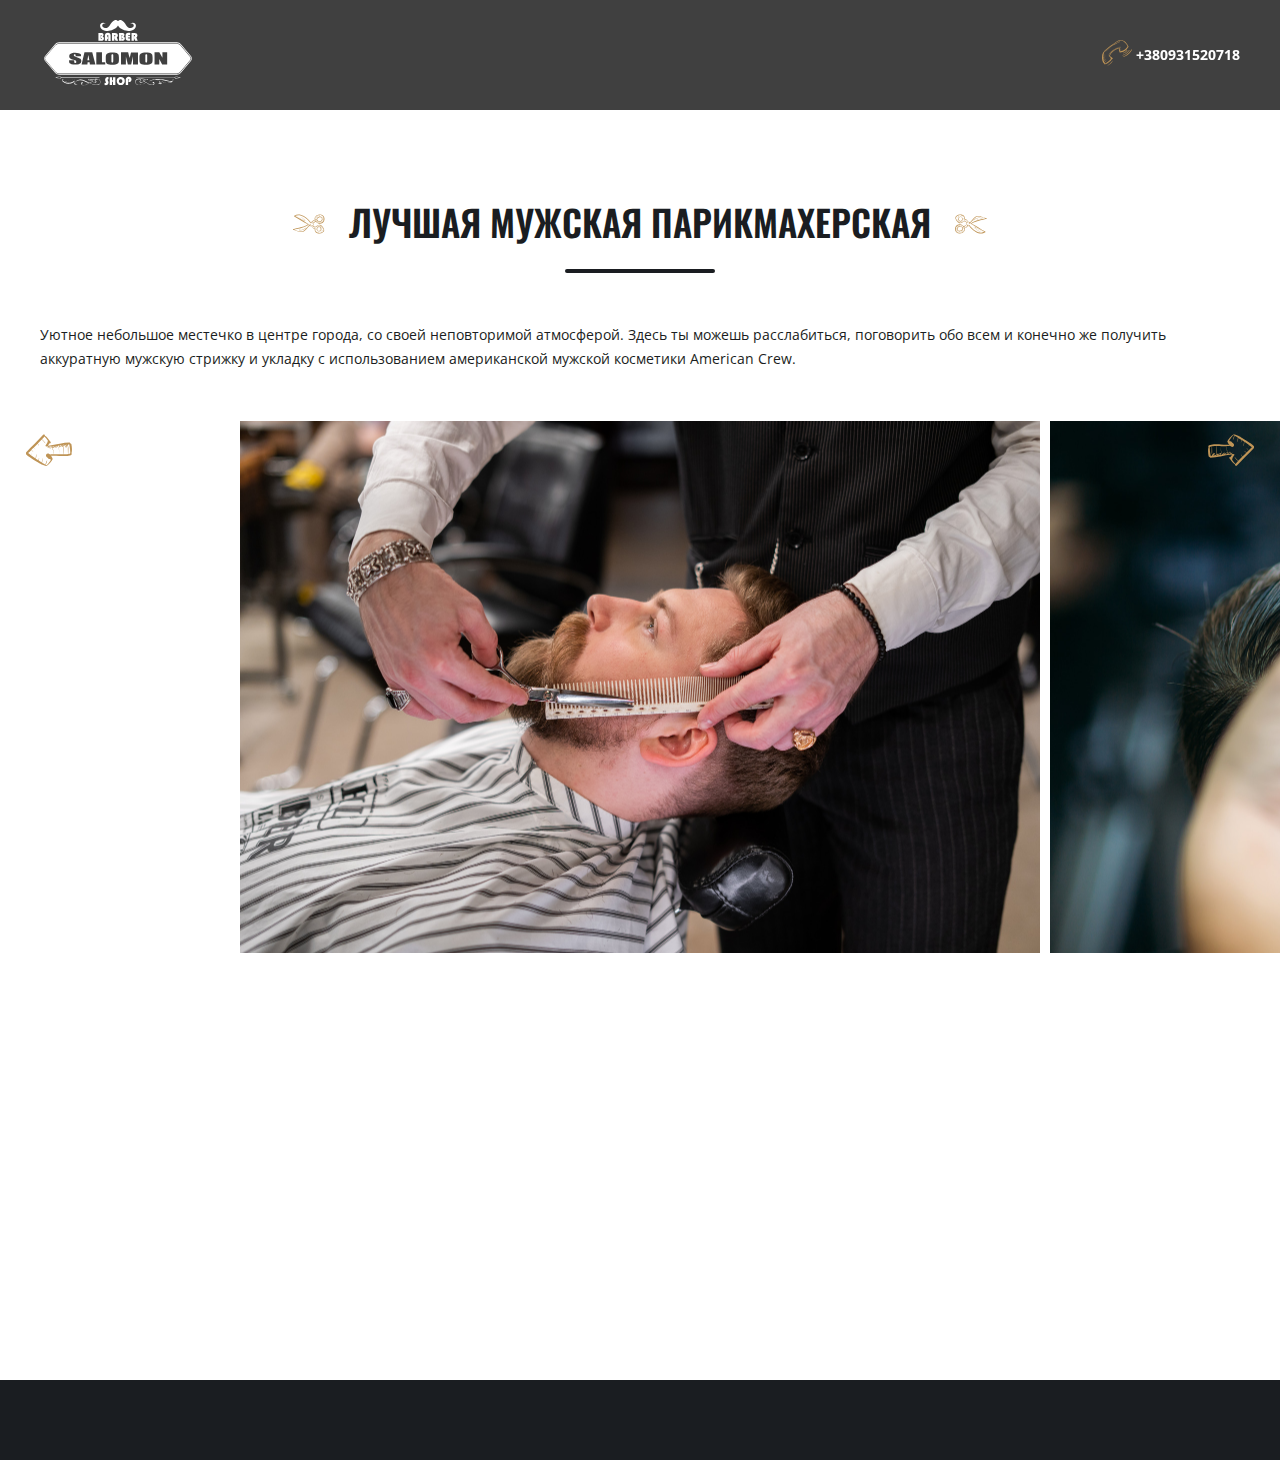
==== commit 9d4bbfd2: "Add files via upload" ====
--- a/SALOMON/about-us.html
+++ b/SALOMON/about-us.html
@@ -26,43 +26,37 @@
         <div class="header__wrapper">
             <div class="logo wow animate__animated animate__bounceInDown" data-wow-duration="1s" data-wow-delay="0.2s">
                 <a class="logo__link" href="index.html">
-                    <img class="logo__img" src="../img/logo.svg" alt="Logo">
+                    <img class="logo__img" src="img/logo.svg" alt="Logo">
                 </a>
             </div>
             <nav class="menu">
                 <ul class="menu__list">
-                    <li class="menu__item wow animate__animated animate__bounceInDown" data-wow-duration="1s"
-                        data-wow-delay="0.6s">
+                    <li class="menu__item wow animate__animated animate__bounceInDown" data-wow-duration="1s" data-wow-delay="0.6s">
                         <a class="menu__link" href="#about">
                             О нас
                         </a>
                     </li>
-                    <li class="menu__item wow animate__animated animate__bounceInDown" data-wow-duration="1s"
-                        data-wow-delay="0.7s">
+                    <li class="menu__item wow animate__animated animate__bounceInDown" data-wow-duration="1s" data-wow-delay="0.7s">
                         <a class="menu__link" href="#price">
                             Что по ценам?
                         </a>
                     </li>
-                    <li class="menu__item wow animate__animated animate__bounceInDown" data-wow-duration="1s"
-                        data-wow-delay="0.8s">
+                    <li class="menu__item wow animate__animated animate__bounceInDown" data-wow-duration="1s" data-wow-delay="0.8s">
                         <a class="menu__link" href="#team">
                             Наша команда
                         </a>
                     </li>
-                    <li class="menu__item wow animate__animated animate__bounceInDown" data-wow-duration="1s"
-                        data-wow-delay="0.9s">
+                    <li class="menu__item wow animate__animated animate__bounceInDown" data-wow-duration="1s" data-wow-delay="0.9s">
                         <a class="menu__link" href="#reviews">
                             отзывы
                         </a>
                     </li>
-                    <li class="menu__item wow animate__animated animate__bounceInDown" data-wow-duration="1s"
-                        data-wow-delay="1s">
+                    <li class="menu__item wow animate__animated animate__bounceInDown" data-wow-duration="1s" data-wow-delay="1s">
                         <a class="menu__link" href="#contacts">
                             контакты
                         </a>
                     </li>
-                    <li class="menu__item wow animate__animated animate__bounceInDown" data-wow-duration="1s"
-                        data-wow-delay="1.1s">
+                    <li class="menu__item wow animate__animated animate__bounceInDown" data-wow-duration="1s" data-wow-delay="1.1s">
                         <a class="menu__link" href="#request">
                             Оставить заявку
                         </a>
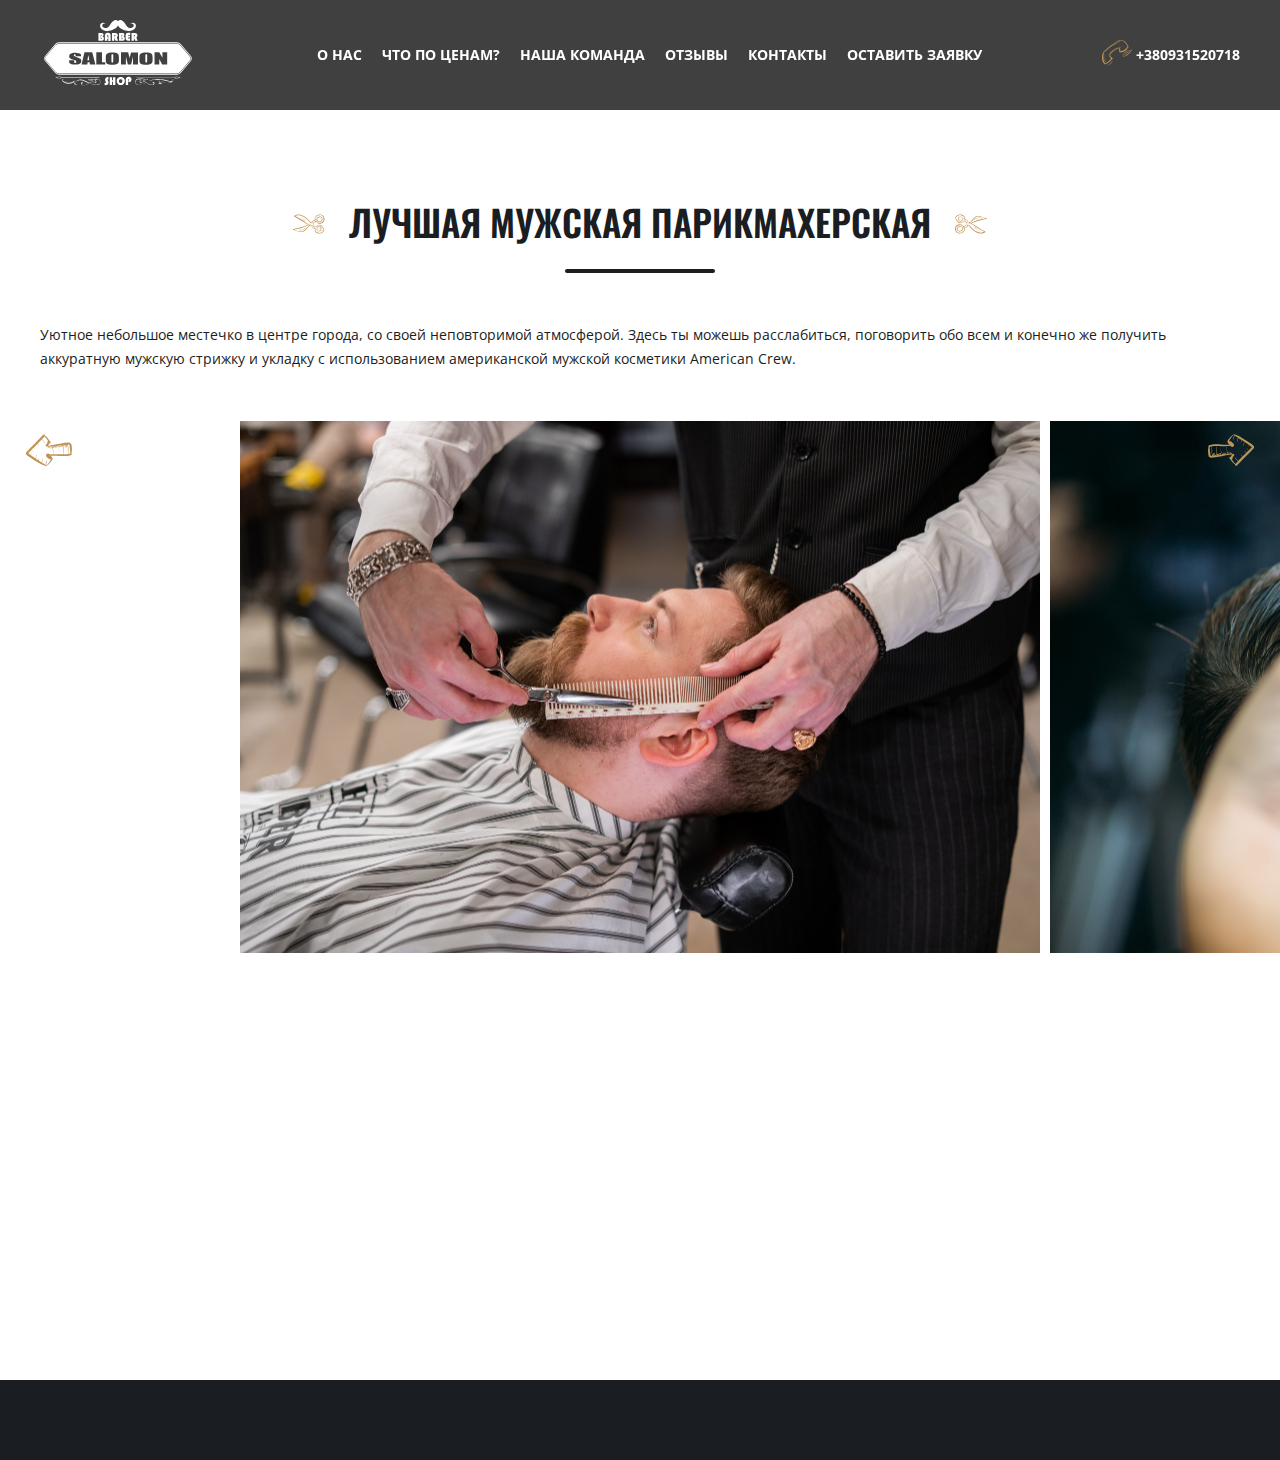
==== commit 15057839: "Add files via upload" ====
--- a/SALOMON/about-us.html
+++ b/SALOMON/about-us.html
@@ -11,7 +11,6 @@
 	<link rel="stylesheet" href="https://unpkg.com/swiper/swiper-bundle.min.css">
 	<link rel="stylesheet" href="css/style.min.css">
 
-	<script defer src="js/wow.min.js"></script>
 	<script defer src="https://unpkg.com/swiper/swiper-bundle.min.js"></script>
 	<script defer src="js/main.min.js"></script>
 </head>
--- a/SALOMON/css/style.min.css
+++ b/SALOMON/css/style.min.css
@@ -1 +1 @@
-@charset "UTF-8";/*! normalize.css v8.0.1 | MIT License | github.com/necolas/normalize.css */html{line-height:1.15;-webkit-text-size-adjust:100%}body{margin:0}main{display:block}h1{font-size:2em;margin:.67em 0}hr{-webkit-box-sizing:content-box;box-sizing:content-box;height:0;overflow:visible}pre{font-family:monospace,monospace;font-size:1em}a{background-color:transparent}abbr[title]{border-bottom:none;text-decoration:underline;-webkit-text-decoration:underline dotted;text-decoration:underline dotted}b,strong{font-weight:bolder}code,kbd,samp{font-family:monospace,monospace;font-size:1em}small{font-size:80%}sub,sup{font-size:75%;line-height:0;position:relative;vertical-align:baseline}sub{bottom:-.25em}sup{top:-.5em}img{border-style:none}button,input,optgroup,select,textarea{font-family:inherit;font-size:100%;line-height:1.15;margin:0}button,input{overflow:visible}button,select{text-transform:none}[type=button],[type=reset],[type=submit],button{-webkit-appearance:button}[type=button]::-moz-focus-inner,[type=reset]::-moz-focus-inner,[type=submit]::-moz-focus-inner,button::-moz-focus-inner{border-style:none;padding:0}[type=button]:-moz-focusring,[type=reset]:-moz-focusring,[type=submit]:-moz-focusring,button:-moz-focusring{outline:1px dotted ButtonText}fieldset{padding:.35em .75em .625em}legend{-webkit-box-sizing:border-box;box-sizing:border-box;color:inherit;display:table;max-width:100%;padding:0;white-space:normal}progress{vertical-align:baseline}textarea{overflow:auto}[type=checkbox],[type=radio]{-webkit-box-sizing:border-box;box-sizing:border-box;padding:0}[type=number]::-webkit-inner-spin-button,[type=number]::-webkit-outer-spin-button{height:auto}[type=search]{-webkit-appearance:textfield;outline-offset:-2px}[type=search]::-webkit-search-decoration{-webkit-appearance:none}::-webkit-file-upload-button{-webkit-appearance:button;font:inherit}details{display:block}summary{display:list-item}template{display:none}[hidden]{display:none}html{font-size:100%}:root{--animate-duration:1s;--animate-delay:1s;--animate-repeat:1}.animate__animated{-webkit-animation-duration:1s;animation-duration:1s;-webkit-animation-duration:var(--animate-duration);animation-duration:var(--animate-duration);-webkit-animation-fill-mode:both;animation-fill-mode:both}@-webkit-keyframes bounceInDown{60%,75%,90%,from,to{-webkit-animation-timing-function:cubic-bezier(.215,.61,.355,1);animation-timing-function:cubic-bezier(.215,.61,.355,1)}0%{opacity:0;-webkit-transform:translate3d(0,-3000px,0) scaleY(3);transform:translate3d(0,-3000px,0) scaleY(3)}60%{opacity:1;-webkit-transform:translate3d(0,25px,0) scaleY(.9);transform:translate3d(0,25px,0) scaleY(.9)}75%{-webkit-transform:translate3d(0,-10px,0) scaleY(.95);transform:translate3d(0,-10px,0) scaleY(.95)}90%{-webkit-transform:translate3d(0,5px,0) scaleY(.985);transform:translate3d(0,5px,0) scaleY(.985)}to{-webkit-transform:translate3d(0,0,0);transform:translate3d(0,0,0)}}@keyframes bounceInDown{60%,75%,90%,from,to{-webkit-animation-timing-function:cubic-bezier(.215,.61,.355,1);animation-timing-function:cubic-bezier(.215,.61,.355,1)}0%{opacity:0;-webkit-transform:translate3d(0,-3000px,0) scaleY(3);transform:translate3d(0,-3000px,0) scaleY(3)}60%{opacity:1;-webkit-transform:translate3d(0,25px,0) scaleY(.9);transform:translate3d(0,25px,0) scaleY(.9)}75%{-webkit-transform:translate3d(0,-10px,0) scaleY(.95);transform:translate3d(0,-10px,0) scaleY(.95)}90%{-webkit-transform:translate3d(0,5px,0) scaleY(.985);transform:translate3d(0,5px,0) scaleY(.985)}to{-webkit-transform:translate3d(0,0,0);transform:translate3d(0,0,0)}}.animate__bounceInDown{-webkit-animation-name:bounceInDown;animation-name:bounceInDown}@-webkit-keyframes backInDown{0%{opacity:.7;-webkit-transform:translateY(-1200px) scale(.7);transform:translateY(-1200px) scale(.7)}80%{opacity:.7;-webkit-transform:translateY(0) scale(.7);transform:translateY(0) scale(.7)}100%{opacity:1;-webkit-transform:scale(1);transform:scale(1)}}@keyframes backInDown{0%{opacity:.7;-webkit-transform:translateY(-1200px) scale(.7);transform:translateY(-1200px) scale(.7)}80%{opacity:.7;-webkit-transform:translateY(0) scale(.7);transform:translateY(0) scale(.7)}100%{opacity:1;-webkit-transform:scale(1);transform:scale(1)}}.animate__backInDown{-webkit-animation-name:backInDown;animation-name:backInDown}@-webkit-keyframes backInUp{0%{opacity:.7;-webkit-transform:translateY(1200px) scale(.7);transform:translateY(1200px) scale(.7)}80%{opacity:.7;-webkit-transform:translateY(0) scale(.7);transform:translateY(0) scale(.7)}100%{opacity:1;-webkit-transform:scale(1);transform:scale(1)}}@keyframes backInUp{0%{opacity:.7;-webkit-transform:translateY(1200px) scale(.7);transform:translateY(1200px) scale(.7)}80%{opacity:.7;-webkit-transform:translateY(0) scale(.7);transform:translateY(0) scale(.7)}100%{opacity:1;-webkit-transform:scale(1);transform:scale(1)}}.animate__backInUp{-webkit-animation-name:backInUp;animation-name:backInUp}@-webkit-keyframes fadeIn{from{opacity:0}to{opacity:1}}@keyframes fadeIn{from{opacity:0}to{opacity:1}}.animate__fadeIn{-webkit-animation-name:fadeIn;animation-name:fadeIn}@-webkit-keyframes flipInX{from{opacity:0;-webkit-transform:perspective(400px) rotate3d(1,0,0,90deg);transform:perspective(400px) rotate3d(1,0,0,90deg);-webkit-animation-timing-function:ease-in;animation-timing-function:ease-in}40%{-webkit-transform:perspective(400px) rotate3d(1,0,0,-20deg);transform:perspective(400px) rotate3d(1,0,0,-20deg);-webkit-animation-timing-function:ease-in;animation-timing-function:ease-in}60%{opacity:1;-webkit-transform:perspective(400px) rotate3d(1,0,0,10deg);transform:perspective(400px) rotate3d(1,0,0,10deg)}80%{-webkit-transform:perspective(400px) rotate3d(1,0,0,-5deg);transform:perspective(400px) rotate3d(1,0,0,-5deg)}to{-webkit-transform:perspective(400px);transform:perspective(400px)}}@keyframes flipInX{from{opacity:0;-webkit-transform:perspective(400px) rotate3d(1,0,0,90deg);transform:perspective(400px) rotate3d(1,0,0,90deg);-webkit-animation-timing-function:ease-in;animation-timing-function:ease-in}40%{-webkit-transform:perspective(400px) rotate3d(1,0,0,-20deg);transform:perspective(400px) rotate3d(1,0,0,-20deg);-webkit-animation-timing-function:ease-in;animation-timing-function:ease-in}60%{opacity:1;-webkit-transform:perspective(400px) rotate3d(1,0,0,10deg);transform:perspective(400px) rotate3d(1,0,0,10deg)}80%{-webkit-transform:perspective(400px) rotate3d(1,0,0,-5deg);transform:perspective(400px) rotate3d(1,0,0,-5deg)}to{-webkit-transform:perspective(400px);transform:perspective(400px)}}.animate__flipInX{-webkit-backface-visibility:visible!important;backface-visibility:visible!important;-webkit-animation-name:flipInX;animation-name:flipInX}@-webkit-keyframes lightSpeedInRight{from{opacity:0;-webkit-transform:translate3d(100%,0,0) skewX(-30deg);transform:translate3d(100%,0,0) skewX(-30deg)}60%{opacity:1;-webkit-transform:skewX(20deg);transform:skewX(20deg)}80%{-webkit-transform:skewX(-5deg);transform:skewX(-5deg)}to{-webkit-transform:translate3d(0,0,0);transform:translate3d(0,0,0)}}@keyframes lightSpeedInRight{from{opacity:0;-webkit-transform:translate3d(100%,0,0) skewX(-30deg);transform:translate3d(100%,0,0) skewX(-30deg)}60%{opacity:1;-webkit-transform:skewX(20deg);transform:skewX(20deg)}80%{-webkit-transform:skewX(-5deg);transform:skewX(-5deg)}to{-webkit-transform:translate3d(0,0,0);transform:translate3d(0,0,0)}}.animate__lightSpeedInRight{-webkit-animation-name:lightSpeedInRight;animation-name:lightSpeedInRight;-webkit-animation-timing-function:ease-out;animation-timing-function:ease-out}@-webkit-keyframes lightSpeedInLeft{from{opacity:0;-webkit-transform:translate3d(-100%,0,0) skewX(30deg);transform:translate3d(-100%,0,0) skewX(30deg)}60%{opacity:1;-webkit-transform:skewX(-20deg);transform:skewX(-20deg)}80%{-webkit-transform:skewX(5deg);transform:skewX(5deg)}to{-webkit-transform:translate3d(0,0,0);transform:translate3d(0,0,0)}}@keyframes lightSpeedInLeft{from{opacity:0;-webkit-transform:translate3d(-100%,0,0) skewX(30deg);transform:translate3d(-100%,0,0) skewX(30deg)}60%{opacity:1;-webkit-transform:skewX(-20deg);transform:skewX(-20deg)}80%{-webkit-transform:skewX(5deg);transform:skewX(5deg)}to{-webkit-transform:translate3d(0,0,0);transform:translate3d(0,0,0)}}.animate__lightSpeedInLeft{-webkit-animation-name:lightSpeedInLeft;animation-name:lightSpeedInLeft;-webkit-animation-timing-function:ease-out;animation-timing-function:ease-out}@-webkit-keyframes rubberBand{from{-webkit-transform:scale3d(1,1,1);transform:scale3d(1,1,1)}30%{-webkit-transform:scale3d(1.25,.75,1);transform:scale3d(1.25,.75,1)}40%{-webkit-transform:scale3d(.75,1.25,1);transform:scale3d(.75,1.25,1)}50%{-webkit-transform:scale3d(1.15,.85,1);transform:scale3d(1.15,.85,1)}65%{-webkit-transform:scale3d(.95,1.05,1);transform:scale3d(.95,1.05,1)}75%{-webkit-transform:scale3d(1.05,.95,1);transform:scale3d(1.05,.95,1)}to{-webkit-transform:scale3d(1,1,1);transform:scale3d(1,1,1)}}@keyframes rubberBand{from{-webkit-transform:scale3d(1,1,1);transform:scale3d(1,1,1)}30%{-webkit-transform:scale3d(1.25,.75,1);transform:scale3d(1.25,.75,1)}40%{-webkit-transform:scale3d(.75,1.25,1);transform:scale3d(.75,1.25,1)}50%{-webkit-transform:scale3d(1.15,.85,1);transform:scale3d(1.15,.85,1)}65%{-webkit-transform:scale3d(.95,1.05,1);transform:scale3d(.95,1.05,1)}75%{-webkit-transform:scale3d(1.05,.95,1);transform:scale3d(1.05,.95,1)}to{-webkit-transform:scale3d(1,1,1);transform:scale3d(1,1,1)}}.animate__rubberBand{-webkit-animation-name:rubberBand;animation-name:rubberBand}@-webkit-keyframes flip{from{-webkit-transform:perspective(400px) scale3d(1,1,1) translate3d(0,0,0) rotate3d(0,1,0,-360deg);transform:perspective(400px) scale3d(1,1,1) translate3d(0,0,0) rotate3d(0,1,0,-360deg);-webkit-animation-timing-function:ease-out;animation-timing-function:ease-out}40%{-webkit-transform:perspective(400px) scale3d(1,1,1) translate3d(0,0,150px) rotate3d(0,1,0,-190deg);transform:perspective(400px) scale3d(1,1,1) translate3d(0,0,150px) rotate3d(0,1,0,-190deg);-webkit-animation-timing-function:ease-out;animation-timing-function:ease-out}50%{-webkit-transform:perspective(400px) scale3d(1,1,1) translate3d(0,0,150px) rotate3d(0,1,0,-170deg);transform:perspective(400px) scale3d(1,1,1) translate3d(0,0,150px) rotate3d(0,1,0,-170deg);-webkit-animation-timing-function:ease-in;animation-timing-function:ease-in}80%{-webkit-transform:perspective(400px) scale3d(.95,.95,.95) translate3d(0,0,0) rotate3d(0,1,0,0deg);transform:perspective(400px) scale3d(.95,.95,.95) translate3d(0,0,0) rotate3d(0,1,0,0deg);-webkit-animation-timing-function:ease-in;animation-timing-function:ease-in}to{-webkit-transform:perspective(400px) scale3d(1,1,1) translate3d(0,0,0) rotate3d(0,1,0,0deg);transform:perspective(400px) scale3d(1,1,1) translate3d(0,0,0) rotate3d(0,1,0,0deg);-webkit-animation-timing-function:ease-in;animation-timing-function:ease-in}}@keyframes flip{from{-webkit-transform:perspective(400px) scale3d(1,1,1) translate3d(0,0,0) rotate3d(0,1,0,-360deg);transform:perspective(400px) scale3d(1,1,1) translate3d(0,0,0) rotate3d(0,1,0,-360deg);-webkit-animation-timing-function:ease-out;animation-timing-function:ease-out}40%{-webkit-transform:perspective(400px) scale3d(1,1,1) translate3d(0,0,150px) rotate3d(0,1,0,-190deg);transform:perspective(400px) scale3d(1,1,1) translate3d(0,0,150px) rotate3d(0,1,0,-190deg);-webkit-animation-timing-function:ease-out;animation-timing-function:ease-out}50%{-webkit-transform:perspective(400px) scale3d(1,1,1) translate3d(0,0,150px) rotate3d(0,1,0,-170deg);transform:perspective(400px) scale3d(1,1,1) translate3d(0,0,150px) rotate3d(0,1,0,-170deg);-webkit-animation-timing-function:ease-in;animation-timing-function:ease-in}80%{-webkit-transform:perspective(400px) scale3d(.95,.95,.95) translate3d(0,0,0) rotate3d(0,1,0,0deg);transform:perspective(400px) scale3d(.95,.95,.95) translate3d(0,0,0) rotate3d(0,1,0,0deg);-webkit-animation-timing-function:ease-in;animation-timing-function:ease-in}to{-webkit-transform:perspective(400px) scale3d(1,1,1) translate3d(0,0,0) rotate3d(0,1,0,0deg);transform:perspective(400px) scale3d(1,1,1) translate3d(0,0,0) rotate3d(0,1,0,0deg);-webkit-animation-timing-function:ease-in;animation-timing-function:ease-in}}.animate__animated.animate__flip{-webkit-backface-visibility:visible;backface-visibility:visible;-webkit-animation-name:flip;animation-name:flip}@-webkit-keyframes bounce{20%,53%,from,to{-webkit-transform:translate3d(0,0,0);transform:translate3d(0,0,0);-webkit-animation-timing-function:cubic-bezier(.215,.61,.355,1);animation-timing-function:cubic-bezier(.215,.61,.355,1)}40%,43%{-webkit-transform:translate3d(0,-30px,0) scaleY(1.1);transform:translate3d(0,-30px,0) scaleY(1.1);-webkit-animation-timing-function:cubic-bezier(.755,.05,.855,.06);animation-timing-function:cubic-bezier(.755,.05,.855,.06)}70%{-webkit-transform:translate3d(0,-15px,0) scaleY(1.05);transform:translate3d(0,-15px,0) scaleY(1.05);-webkit-animation-timing-function:cubic-bezier(.755,.05,.855,.06);animation-timing-function:cubic-bezier(.755,.05,.855,.06)}80%{-webkit-transition-timing-function:cubic-bezier(.215,.61,.355,1);transition-timing-function:cubic-bezier(.215,.61,.355,1);-webkit-transform:translate3d(0,0,0) scaleY(.95);transform:translate3d(0,0,0) scaleY(.95)}90%{-webkit-transform:translate3d(0,-4px,0) scaleY(1.02);transform:translate3d(0,-4px,0) scaleY(1.02)}}@keyframes bounce{20%,53%,from,to{-webkit-transform:translate3d(0,0,0);transform:translate3d(0,0,0);-webkit-animation-timing-function:cubic-bezier(.215,.61,.355,1);animation-timing-function:cubic-bezier(.215,.61,.355,1)}40%,43%{-webkit-transform:translate3d(0,-30px,0) scaleY(1.1);transform:translate3d(0,-30px,0) scaleY(1.1);-webkit-animation-timing-function:cubic-bezier(.755,.05,.855,.06);animation-timing-function:cubic-bezier(.755,.05,.855,.06)}70%{-webkit-transform:translate3d(0,-15px,0) scaleY(1.05);transform:translate3d(0,-15px,0) scaleY(1.05);-webkit-animation-timing-function:cubic-bezier(.755,.05,.855,.06);animation-timing-function:cubic-bezier(.755,.05,.855,.06)}80%{-webkit-transition-timing-function:cubic-bezier(.215,.61,.355,1);-o-transition-timing-function:cubic-bezier(.215,.61,.355,1);transition-timing-function:cubic-bezier(.215,.61,.355,1);-webkit-transform:translate3d(0,0,0) scaleY(.95);transform:translate3d(0,0,0) scaleY(.95)}90%{-webkit-transform:translate3d(0,-4px,0) scaleY(1.02);transform:translate3d(0,-4px,0) scaleY(1.02)}}.animate__bounce{-webkit-transform-origin:center bottom;-ms-transform-origin:center bottom;transform-origin:center bottom;-webkit-animation-name:bounce;animation-name:bounce}@-webkit-keyframes rattling{0%{-webkit-transform:scale(1) rotate(0);transform:scale(1) rotate(0)}25%{-webkit-transform:scale(1.1) rotate(-10deg);transform:scale(1.1) rotate(-10deg)}50%{-webkit-transform:scale(1.2) rotate(0);transform:scale(1.2) rotate(0)}75%{-webkit-transform:scale(1.1) rotate(10deg);transform:scale(1.1) rotate(10deg)}100%{-webkit-transform:scale(1) rotate(0);transform:scale(1) rotate(0)}}@keyframes rattling{0%{-webkit-transform:scale(1) rotate(0);transform:scale(1) rotate(0)}25%{-webkit-transform:scale(1.1) rotate(-10deg);transform:scale(1.1) rotate(-10deg)}50%{-webkit-transform:scale(1.2) rotate(0);transform:scale(1.2) rotate(0)}75%{-webkit-transform:scale(1.1) rotate(10deg);transform:scale(1.1) rotate(10deg)}100%{-webkit-transform:scale(1) rotate(0);transform:scale(1) rotate(0)}}@-webkit-keyframes scale{0%{-webkit-transform:scale(1);transform:scale(1)}50%{-webkit-transform:scale(1.3);transform:scale(1.3)}100%{-webkit-transform:scale(1);transform:scale(1)}}@keyframes scale{0%{-webkit-transform:scale(1);transform:scale(1)}50%{-webkit-transform:scale(1.3);transform:scale(1.3)}100%{-webkit-transform:scale(1);transform:scale(1)}}@-webkit-keyframes rightToLeft{0%{-webkit-transform:translateX(0);transform:translateX(0)}25%{-webkit-transform:translateX(10%);transform:translateX(10%)}50%{-webkit-transform:translateX(-10%);transform:translateX(-10%)}100%{-webkit-transform:translateX(0);transform:translateX(0)}}@keyframes rightToLeft{0%{-webkit-transform:translateX(0);transform:translateX(0)}25%{-webkit-transform:translateX(10%);transform:translateX(10%)}50%{-webkit-transform:translateX(-10%);transform:translateX(-10%)}100%{-webkit-transform:translateX(0);transform:translateX(0)}}*,::after,::before{-webkit-box-sizing:border-box;box-sizing:border-box;padding:0;margin:0}body{font-family:"Open Sans",sans-serif;font-size:14px;font-weight:400;line-height:171.42857%;color:#1a1d21}body._lock{overflow:hidden}a{font-family:"Open Sans",sans-serif;color:inherit;text-decoration:none}ol,ul{list-style:none}h1,h2,h3,h4,h5,h6{margin:0}input::-webkit-inner-spin-button,input::-webkit-outer-spin-button{-webkit-appearance:none;margin:0}input[type=number]{-moz-appearance:textfield}.visually-hidden{position:absolute;width:1px;height:1px;margin:-1px;clip:rect(0 0 0 0)}.wrapper{display:-webkit-box;display:-ms-flexbox;display:flex;-webkit-box-orient:vertical;-webkit-box-direction:normal;-ms-flex-direction:column;flex-direction:column;width:100%;min-height:100vh;overflow:hidden}.footer{margin-top:auto}.container{max-width:1230px;padding:0 15px;margin:0 auto}.section{padding:100px 0}.title{font-family:Oswald,sans-serif;font-weight:600;text-transform:uppercase}.subtitle{display:block;max-width:780px;margin:0 auto 50px;font-weight:400;line-height:135.71429%;color:#1a1d21;text-align:center;text-transform:uppercase}.section-title{position:relative;width:-webkit-max-content;width:-moz-max-content;width:max-content;max-width:60%;padding:0 56px;margin:0 auto 20px;font-size:36px;line-height:147.22222%;text-align:center}.section-title::after,.section-title::before{position:absolute;top:34%;width:32px;height:20px;content:""}.section-title::before{left:0;background:url(../img/icons/scissors-l.svg) center center/cover no-repeat}.section-title::after{right:0;background:url(../img/icons/scissors-r.svg) center center/cover no-repeat}.divider{position:relative;width:150px;height:4px;margin:0 auto 50px;background:#bf9456;border-radius:4px}.divider-dark{background:#1a1d21}.social-networks{display:-webkit-box;display:-ms-flexbox;display:flex;-webkit-box-align:center;-ms-flex-align:center;align-items:center}.social-networks__item+.social-networks__item{margin-left:20px}.social-networks__link{display:-webkit-box;display:-ms-flexbox;display:flex;-webkit-box-align:center;-ms-flex-align:center;align-items:center;-webkit-box-pack:center;-ms-flex-pack:center;justify-content:center;width:40px;height:40px;border:1px solid #bf9456;border-radius:100%;-webkit-transition:all .2s ease-in;-o-transition:all .2s ease-in;transition:all .2s ease-in}.social-networks__icon{max-width:20px;max-height:20px}.social-networks__icon path{fill:#bf9456;-webkit-transition:all .2s ease-in;-o-transition:all .2s ease-in;transition:all .2s ease-in}.policy{color:#4848ff;text-decoration:underline}button{font-family:inherit;cursor:pointer;border:none}.btn__burger{z-index:99;display:-webkit-box;display:-ms-flexbox;display:flex;-webkit-box-orient:vertical;-webkit-box-direction:normal;-ms-flex-direction:column;flex-direction:column;-webkit-box-align:end;-ms-flex-align:end;align-items:flex-end;-webkit-box-pack:justify;-ms-flex-pack:justify;justify-content:space-between;width:36px;height:20px;cursor:pointer;background-color:transparent;-webkit-transition:-webkit-transform .4s ease-in-out;transition:-webkit-transform .4s ease-in-out;-o-transition:transform .4s ease-in-out;transition:transform .4s ease-in-out;transition:transform .4s ease-in-out,-webkit-transform .4s ease-in-out}.btn__burger span{display:block;width:30px;height:3px;background:#fff}.btn__burger span.burger--long{width:36px}.btn__burger--active{-webkit-transform:rotate(360deg);-ms-transform:rotate(360deg);transform:rotate(360deg)}.header{position:fixed;left:50%;z-index:100;width:100%;padding-top:20px;padding-bottom:20px;font-family:Montserrat,sans-serif;font-size:14px;font-weight:700;line-height:121.42857%;color:#fff;text-transform:uppercase;background-color:rgba(0,0,0,.75);-webkit-transform:translateX(-50%);-ms-transform:translateX(-50%);transform:translateX(-50%)}.header__wrapper{display:-webkit-box;display:-ms-flexbox;display:flex;-webkit-box-align:center;-ms-flex-align:center;align-items:center;-webkit-box-pack:justify;-ms-flex-pack:justify;justify-content:space-between}.header__phone-link{display:-webkit-box;display:-ms-flexbox;display:flex;-webkit-box-align:center;-ms-flex-align:center;align-items:center;-webkit-transition:all .2s ease-in;-o-transition:all .2s ease-in;transition:all .2s ease-in}.header__phone-icon{width:30px;height:30px;margin-right:4px;-webkit-transition:all .2s ease-in;-o-transition:all .2s ease-in;transition:all .2s ease-in}.header__phone-icon>path{fill:#bf9456}.logo__link{display:inline-block;width:156px;height:66px}.logo__img{width:100%;height:100%}.menu__list{display:-webkit-box;display:-ms-flexbox;display:flex;-webkit-box-align:center;-ms-flex-align:center;align-items:center;-webkit-box-pack:justify;-ms-flex-pack:justify;justify-content:space-between}.menu__item+.menu__item{margin-left:20px}.menu__link{-webkit-transition:all .2s ease-in;-o-transition:all .2s ease-in;transition:all .2s ease-in}.promo{background:#323232 url(../img/bg.jpg) center center/cover no-repeat fixed;position:relative;width:100%;height:100%}.promo::before{position:absolute;top:0;right:0;bottom:0;left:0;content:"";background:rgba(0,0,0,.6)}.promo__wrapper{position:relative;display:-webkit-box;display:-ms-flexbox;display:flex;-webkit-box-align:center;-ms-flex-align:center;align-items:center;height:100vh}.promo__images-wrapper{position:absolute;top:50%;right:100px;width:220px;height:340px;margin-right:84px;-webkit-transform:translateY(-50%);-ms-transform:translateY(-50%);transform:translateY(-50%)}.promo__image{position:absolute;overflow:hidden;border-radius:6px;-webkit-box-shadow:0 0 10px #000;box-shadow:0 0 10px #000}.promo__image img{width:100%;height:100%;-o-object-fit:cover;object-fit:cover}.promo__image:nth-child(1){top:0;right:0;max-width:156px;max-height:238px}.promo__image:nth-child(2){bottom:0;left:0;max-width:130px;max-height:200px}.promo__content{max-width:592px}.promo__title{margin-bottom:10px;font-size:48px;line-height:148.4375%;color:rgba(255,255,255,.4)}.promo__btn{position:absolute;bottom:5%;left:50%;background-color:transparent;-webkit-transform:translateX(-50%);-ms-transform:translateX(-50%);transform:translateX(-50%)}.promo__btn-icon{width:30px;height:44px;-webkit-animation:scale infinite 3s ease-in-out;animation:scale infinite 3s ease-in-out}.promo__btn-icon path{fill:#bf9456}.about__title{margin-bottom:50px}.about__wrapper{display:-webkit-box;display:-ms-flexbox;display:flex;-webkit-box-pack:space-evenly;-ms-flex-pack:space-evenly;justify-content:space-evenly}.about__image{-webkit-box-flex:0;-ms-flex:0 1 37%;flex:0 1 37%;max-height:674px}.about__img{width:100%;height:100%;-o-object-fit:cover;object-fit:cover;overflow:hidden;border-radius:34px;-webkit-box-shadow:0 0 10px #000;box-shadow:0 0 10px #000}.about__content{-webkit-box-flex:0;-ms-flex:0 1 50%;flex:0 1 50%}.about__content-title{position:relative;max-width:450px;padding-bottom:12px;margin-bottom:26px;font-size:24px;line-height:150%;text-transform:none}.about__content-title::before{position:absolute;bottom:0;left:0;width:150px;height:4px;content:"";background:#1a1d21;border-radius:4px}.about__content-text{max-height:528px;margin-bottom:60px;overflow:hidden;text-align:justify;-o-text-overflow:ellipsis;text-overflow:ellipsis}.about__content-text p+p{margin-top:20px}.about__content-link{position:relative;display:block;width:-webkit-max-content;width:-moz-max-content;width:max-content;padding-right:40px;margin:0 auto;font-size:18px;font-weight:600;line-height:138.88889%;text-transform:uppercase}.about__content-link::after{position:absolute;top:50%;right:0;width:30px;height:20px;content:"";background:url(../img/icons/arrow.svg) center center/cover no-repeat;-webkit-transform:translateY(-50%);-ms-transform:translateY(-50%);transform:translateY(-50%)}.price{background:#323232 url(../img/bg-2.jpg) center center/cover no-repeat fixed;position:relative;width:100%;height:100%}.price::before{position:absolute;top:0;right:0;bottom:0;left:0;content:"";background:rgba(0,0,0,.6)}.price__title{color:#fff}.price__list{position:relative;font-size:24px;font-weight:400;line-height:136.11111%;color:#fff;text-transform:uppercase}.price__item{display:-webkit-box;display:-ms-flexbox;display:flex;-webkit-box-align:center;-ms-flex-align:center;align-items:center;-webkit-box-pack:justify;-ms-flex-pack:justify;justify-content:space-between}.price__item+.price__item{margin-top:36px}.price__item-price{margin-left:20px;white-space:nowrap}.work{padding-bottom:70px}.work__list{display:-webkit-box;display:-ms-flexbox;display:flex;-ms-flex-wrap:wrap;flex-wrap:wrap;-webkit-box-pack:justify;-ms-flex-pack:justify;justify-content:space-between;padding:0 40px}.work__item-content{-webkit-box-flex:1;-ms-flex:1 1 auto;flex:1 1 auto;height:100%;padding:40px 20px;color:#fff;background-color:rgba(0,0,0,.75)}.work__item-title{margin-bottom:20px;font-weight:700;text-transform:uppercase}.work__item-divider{width:80px;height:2px;margin-bottom:20px;margin-left:auto;background:#fff;border-radius:1px}.work__item-text{font-weight:400;line-height:135.71429%}.work__item-image{display:-webkit-box;display:-ms-flexbox;display:flex;-webkit-box-flex:1;-ms-flex:1 0 33.333%;flex:1 0 33.333%;-webkit-box-align:center;-ms-flex-align:center;align-items:center;-webkit-box-pack:center;-ms-flex-pack:center;justify-content:center;height:100%;background-color:#2a3c55}.work__item-icon{width:100%;max-width:100px;height:100%;max-height:100px}.work__item{display:-webkit-box;display:-ms-flexbox;display:flex;-webkit-box-flex:0;-ms-flex:0 1 48.6%;flex:0 1 48.6%;margin-bottom:30px;overflow:hidden}.work__item:nth-child(2n+1){text-align:right;border-top-left-radius:10px;border-bottom-left-radius:10px}.work__item:nth-child(2n){text-align:left;border-top-right-radius:10px;border-bottom-right-radius:10px}.work__item:nth-child(2n) .work__item-content{-webkit-box-ordinal-group:3;-ms-flex-order:2;order:2}.work__item:nth-child(2n) .work__item-content .work__item-divider{margin-right:auto;margin-left:0}.work__item:nth-child(2n) .work__item-image{-webkit-box-ordinal-group:2;-ms-flex-order:1;order:1}.team{color:#fff;text-align:center;background:#323232 url(../img/bg-3.jpg) center center/cover no-repeat fixed;position:relative;width:100%;height:100%}.team::before{position:absolute;top:0;right:0;bottom:0;left:0;content:"";background:rgba(0,0,0,.6)}.team-slider__container{position:relative}.team-slider__image{max-width:450px;max-height:676px;margin:0 auto 36px}.team-slider__img{width:100%;height:100%;-o-object-fit:cover;object-fit:cover;overflow:hidden;border-radius:36px;-webkit-box-shadow:0 0 10px #000;box-shadow:0 0 10px #000}.team-slider__title{margin-bottom:4px;font-family:Oswald,sans-serif;font-size:24px;font-weight:700;line-height:150%;text-transform:uppercase}.team-slider__desc{max-width:750px;padding:0 10px;margin:0 auto;font-size:18px;font-weight:400;line-height:133.33333%}.team-slider__btn{position:absolute;top:40%;z-index:5;width:46px;height:32px;-webkit-transition:all .2s ease-in;-o-transition:all .2s ease-in;transition:all .2s ease-in;-webkit-transform:translateY(-50%);-ms-transform:translateY(-50%);transform:translateY(-50%)}.team-slider__btn--prev{left:10%;background:url(../img/icons/arrow-l.svg) center center/cover no-repeat}.team-slider__btn--next{right:10%;background:url(../img/icons/arrow-r.svg) center center/cover no-repeat}.reviews__list{display:-webkit-box;display:-ms-flexbox;display:flex;-webkit-box-orient:vertical;-webkit-box-direction:normal;-ms-flex-direction:column;flex-direction:column;-webkit-box-pack:justify;-ms-flex-pack:justify;justify-content:space-between;padding:0 60px}.reviews__item{display:-webkit-box;display:-ms-flexbox;display:flex;-webkit-box-align:center;-ms-flex-align:center;align-items:center;width:72%;padding:20px 20px;border:2px solid #1a1d21;border-radius:10px}.reviews__item+.reviews__item{margin-top:30px}.reviews__item:nth-child(2n){margin-left:auto}.reviews__name{margin-bottom:20px}.reviews__divider{width:80px;height:2px;margin-bottom:20px;background-color:#1a1d21}.reviews__avatar{-ms-flex-negative:0;flex-shrink:0;width:134px;height:134px;margin-right:20px;overflow:hidden;border-radius:100%}.reviews__img{width:100%;height:100%;-o-object-fit:cover;object-fit:cover}.reviews__text{font-weight:400;line-height:135.71429%}.reviews__text p+p{margin-top:10px}.contact{color:#fff;background:#323232 url(../img/bg-4.jpg) center center/cover no-repeat fixed;position:relative;width:100%;height:100%}.contact::before{position:absolute;top:0;right:0;bottom:0;left:0;content:"";background:rgba(0,0,0,.6)}.contact__wrapper{position:relative;display:-webkit-box;display:-ms-flexbox;display:flex;-webkit-box-align:center;-ms-flex-align:center;align-items:center;-ms-flex-pack:distribute;justify-content:space-around}.contact__item,.contact__item-link{display:-webkit-box;display:-ms-flexbox;display:flex;-webkit-box-align:center;-ms-flex-align:center;align-items:center}.contact__item+.contact__item{margin-top:40px}.contact__item-link{-webkit-transition:all .2s ease-in;-o-transition:all .2s ease-in;transition:all .2s ease-in}.contact__item-image{max-width:50px;max-height:50px;margin-right:28px;-webkit-transform:scale(1.2);-ms-transform:scale(1.2);transform:scale(1.2);-webkit-animation:rattling 6s linear infinite;animation:rattling 6s linear infinite}.contact__item-image svg{width:100%;height:100%}.contact__item-image svg path{fill:#bf9456}.contact__item-text{font-family:Oswald,sans-serif;font-size:18px;font-style:normal;font-weight:700;line-height:150%;text-transform:uppercase}.contact__map{width:100%;max-width:612px;height:408px;overflow:hidden;border-radius:34px;-webkit-box-shadow:0 0 10px #000;box-shadow:0 0 10px #000}.contact__map iframe{width:100%;height:100%}.social__list{display:-webkit-box;display:-ms-flexbox;display:flex;-webkit-box-align:center;-ms-flex-align:center;align-items:center;-webkit-box-pack:center;-ms-flex-pack:center;justify-content:center}.social__item{text-align:center}.social__item+.social__item{margin-left:64px}.social__link{-webkit-transition:all .2s ease-in;-o-transition:all .2s ease-in;transition:all .2s ease-in}.social__icon{display:-webkit-box;display:-ms-flexbox;display:flex;-webkit-box-align:center;-ms-flex-align:center;align-items:center;-webkit-box-pack:center;-ms-flex-pack:center;justify-content:center;width:80px;height:80px;margin-bottom:10px;border:1px solid #1a1d21;border-radius:100%;-webkit-transition:all .2s ease-in;-o-transition:all .2s ease-in;transition:all .2s ease-in}.social__icon svg{max-width:40px;max-height:40px}.social__icon svg path{-webkit-transition:all .2s ease-in;-o-transition:all .2s ease-in;transition:all .2s ease-in}.social__name{font-family:Oswald,sans-serif;font-size:18px;font-weight:700;line-height:150%;text-transform:uppercase}.request{color:#fff;background:#323232 url(../img/bg-5.jpg) center center/cover no-repeat fixed;position:relative;width:100%;height:100%}.request::before{position:absolute;top:0;right:0;bottom:0;left:0;content:"";background:rgba(0,0,0,.6)}.request__form{position:relative;width:90%;margin:0 auto}.request__form-input-wrapper{display:-webkit-box;display:-ms-flexbox;display:flex;-webkit-box-align:center;-ms-flex-align:center;align-items:center;-webkit-box-pack:justify;-ms-flex-pack:justify;justify-content:space-between}.request__form-input{-webkit-box-flex:0;-ms-flex:0 1 32%;flex:0 1 32%;height:50px;padding:16px 30px;margin-bottom:30px;color:#fff;background-color:rgba(255,255,255,.2);border:none;border-radius:10px;outline:0;-webkit-box-shadow:0 0 10px #000;box-shadow:0 0 10px #000}.request__form-input::-webkit-input-placeholder{font-weight:400;line-height:135.71429%;color:rgba(255,255,255,.5)}.request__form-input::-moz-placeholder{font-weight:400;line-height:135.71429%;color:rgba(255,255,255,.5)}.request__form-input:-ms-input-placeholder{font-weight:400;line-height:135.71429%;color:rgba(255,255,255,.5)}.request__form-input::-ms-input-placeholder{font-weight:400;line-height:135.71429%;color:rgba(255,255,255,.5)}.request__form-input::placeholder{font-weight:400;line-height:135.71429%;color:rgba(255,255,255,.5)}.request__form-input:focus{background-color:rgba(191,148,86,.2)}.request__form-textarea{width:100%;min-height:216px;max-height:400px;padding:16px 30px;margin-bottom:30px;color:#fff;resize:none;background:rgba(255,255,255,.2) url(../img/textarea-bg.png) center center no-repeat;border:none;border-radius:10px;outline:0;-webkit-box-shadow:0 0 10px #000;box-shadow:0 0 10px #000}.request__form-textarea:focus{background-color:rgba(191,148,86,.2)}.request__form-btn{display:block;max-width:400px;padding:12px 54px;margin-left:auto;font-family:Oswald,sans-serif;font-size:18px;font-weight:700;line-height:150%;color:#fff;text-transform:uppercase;background:#bf9456;border-radius:10px;-webkit-transition:all .2s ease-in;-o-transition:all .2s ease-in;transition:all .2s ease-in;-webkit-box-shadow:0 0 10px #000;box-shadow:0 0 10px #000}.request__checkbox-title{position:relative;display:block;padding-left:30px;margin-bottom:10px}.request__checkbox-title::before{position:absolute;top:50%;left:0;width:20px;height:20px;cursor:pointer;content:"";background-color:#fff;border-radius:100%;-webkit-transform:translateY(-50%);-ms-transform:translateY(-50%);transform:translateY(-50%)}.request__checkbox:checked+.request__checkbox-title::after{position:absolute;top:50%;left:2px;width:16px;height:16px;cursor:pointer;content:"";background-color:#bf9456;border-radius:100%;-webkit-transform:translateY(-50%);-ms-transform:translateY(-50%);transform:translateY(-50%)}.best-barbershop{padding-top:196px}.best-barbershop__text p+p{margin-top:10px}.best-barbershop__swiper2{max-width:800px;height:532px;margin:50px auto 30px}.best-barbershop__swiper2-slide{width:100%;height:100%}.best-barbershop__swiper2-slide img{width:100%;height:100%;-o-object-fit:cover;object-fit:cover}.best-barbershop__swiper{max-height:134px;margin-bottom:50px}.best-barbershop__swiper-slide{height:100%;cursor:pointer}.best-barbershop__swiper-slide img{width:100%;height:100%;-o-object-fit:cover;object-fit:cover}.best-barbershop-slider__btn{position:absolute;top:50%;z-index:5;width:46px;height:32px;-webkit-transform:translateY(-50%);-ms-transform:translateY(-50%);transform:translateY(-50%)}.best-barbershop-slider__btn--prev{left:2%;background:url(../img/icons/arrow-l.svg) center center/cover no-repeat}.best-barbershop-slider__btn--next{right:2%;background:url(../img/icons/arrow-r.svg) center center/cover no-repeat}.footer{padding:20px 0;background:#1a1d21}.footer__wrapper{display:-webkit-box;display:-ms-flexbox;display:flex;-webkit-box-align:center;-ms-flex-align:center;align-items:center;-webkit-box-pack:justify;-ms-flex-pack:justify;justify-content:space-between}.footer__copy{font-family:Oswald,sans-serif;font-size:10px;font-style:normal;font-weight:700;line-height:150%;color:#fff;text-transform:uppercase;letter-spacing:2px}@media (min-width:767.98px){.social-networks__link:focus,.social-networks__link:hover{border-color:#fff;-webkit-animation:rattling 2s linear infinite;animation:rattling 2s linear infinite}.social-networks__link:focus .social-networks__icon path,.social-networks__link:hover .social-networks__icon path{fill:#fff}.btn__burger{display:none}.header__phone-link:focus,.header__phone-link:hover{color:#bf9456}.header__phone-link:focus .header__phone-icon,.header__phone-link:hover .header__phone-icon{-webkit-animation:rattling 1.5s linear infinite;animation:rattling 1.5s linear infinite}.menu__link:focus,.menu__link:hover{color:#bf9456}.about__content-link:focus,.about__content-link:hover{-webkit-animation:rightToLeft 1s ease-in-out;animation:rightToLeft 1s ease-in-out}.team-slider__btn:focus,.team-slider__btn:hover{width:55.2px;height:38.4px}.contact__item-link:focus,.contact__item-link:hover{color:#bf9456}.social__link:focus,.social__link:hover{color:#bf9456}.social__link:focus .social__icon,.social__link:hover .social__icon{border-color:#bf9456;-webkit-animation:rattling 2s infinite linear;animation:rattling 2s infinite linear}.social__link:focus svg path,.social__link:hover svg path{fill:#bf9456}.request__form-btn:focus,.request__form-btn:hover{background-color:#916c37}}@media (max-width:991.98px){.header{padding-top:2px;padding-bottom:2px;font-size:10px}.logo__link{width:100px}.promo__images-wrapper{right:0}.promo__content{max-width:440px}.promo__title{margin-bottom:40px;font-size:36px}.work__list{-webkit-box-pack:center;-ms-flex-pack:center;justify-content:center;padding:0}.work__item-content{padding:20px 20px}.work__item{-webkit-box-flex:0;-ms-flex:0 1 70%;flex:0 1 70%}.work__item:nth-child(2n+1){margin-right:auto}.work__item:nth-child(2n){margin-left:auto}.reviews__list{padding:0}.contact__wrapper{-webkit-box-orient:vertical;-webkit-box-direction:normal;-ms-flex-direction:column;flex-direction:column}.contact__list{display:-webkit-box;display:-ms-flexbox;display:flex;-ms-flex-wrap:wrap;flex-wrap:wrap;-webkit-box-align:center;-ms-flex-align:center;align-items:center}.contact__list{-ms-flex-pack:distribute;justify-content:space-around}.contact__item+.contact__item{margin-top:0;margin-left:10px}.contact__item{margin-bottom:20px}.contact__item-image{margin-right:10px}.request__form-input-wrapper{-webkit-box-orient:vertical;-webkit-box-direction:normal;-ms-flex-direction:column;flex-direction:column}.request__form-input{width:80%}}@media (max-width:767.98px){body{font-size:12px}.section{padding:50px 0}.section-title{max-width:100%;font-size:24px}.social-networks{-webkit-box-pack:center;-ms-flex-pack:center;justify-content:center}.menu__list{-webkit-box-orient:vertical;-webkit-box-direction:normal;-ms-flex-direction:column;flex-direction:column}.menu__item+.menu__item{margin-top:20px;margin-left:0;text-align:center}.menu__link{font-size:18px;line-height:116.66667%}.menu{position:fixed;top:0;right:-100%;width:70%;height:100vh;padding:90px 10px 10px;overflow:auto;background-color:rgba(26,29,33,.9);-webkit-transition:all .2s ease-in;-o-transition:all .2s ease-in;transition:all .2s ease-in}.menu--active{right:0}.promo__wrapper{-webkit-box-pack:center;-ms-flex-pack:center;justify-content:center}.promo__images-wrapper{display:none}.promo__content{text-align:center}.about__wrapper{-webkit-box-orient:vertical;-webkit-box-direction:normal;-ms-flex-direction:column;flex-direction:column}.about__image{max-width:80%;margin:0 auto 40px}.about__content-title{font-size:20px}.price__list{font-size:16px}.work__item{-webkit-box-flex:100%;-ms-flex:100%;flex:100%}.team-slider__title{font-size:18px}.team-slider__desc{font-size:14px}.team-slider__btn{display:none}.reviews__item{width:100%}.contact__item-image{max-width:30px;max-height:30px}.contact__item-text{font-size:14px}.request__form-input{width:100%}.best-barbershop{padding-top:100px}.footer__wrapper{-webkit-box-orient:vertical;-webkit-box-direction:normal;-ms-flex-direction:column;flex-direction:column}.footer__copy{-webkit-box-ordinal-group:3;-ms-flex-order:2;order:2;margin-top:10px;text-align:center;letter-spacing:1px}}@media (max-width:500px){.reviews__item{-webkit-box-orient:vertical;-webkit-box-direction:normal;-ms-flex-direction:column;flex-direction:column}.reviews__name{text-align:center}.reviews__divider{margin-right:auto;margin-left:auto}.reviews__avatar{margin-right:0;margin-bottom:20px}.reviews__text{text-align:justify}.social__item+.social__item{margin-left:14px}}@media (max-width:400px){.promo__title{font-size:24px}}@media print,(prefers-reduced-motion:reduce){.animate__animated{-webkit-transition-duration:1ms!important;-o-transition-duration:1ms!important;transition-duration:1ms!important;-webkit-animation-duration:1ms!important;animation-duration:1ms!important;-webkit-animation-iteration-count:1!important;animation-iteration-count:1!important}.animate__animated[class*=Out]{opacity:0}}+@charset "UTF-8";/*! normalize.css v8.0.1 | MIT License | github.com/necolas/normalize.css */html{line-height:1.15;-webkit-text-size-adjust:100%}body{margin:0}main{display:block}h1{font-size:2em;margin:.67em 0}hr{-webkit-box-sizing:content-box;box-sizing:content-box;height:0;overflow:visible}pre{font-family:monospace,monospace;font-size:1em}a{background-color:transparent}abbr[title]{border-bottom:none;text-decoration:underline;-webkit-text-decoration:underline dotted;text-decoration:underline dotted}b,strong{font-weight:bolder}code,kbd,samp{font-family:monospace,monospace;font-size:1em}small{font-size:80%}sub,sup{font-size:75%;line-height:0;position:relative;vertical-align:baseline}sub{bottom:-.25em}sup{top:-.5em}img{border-style:none}button,input,optgroup,select,textarea{font-family:inherit;font-size:100%;line-height:1.15;margin:0}button,input{overflow:visible}button,select{text-transform:none}[type=button],[type=reset],[type=submit],button{-webkit-appearance:button}[type=button]::-moz-focus-inner,[type=reset]::-moz-focus-inner,[type=submit]::-moz-focus-inner,button::-moz-focus-inner{border-style:none;padding:0}[type=button]:-moz-focusring,[type=reset]:-moz-focusring,[type=submit]:-moz-focusring,button:-moz-focusring{outline:1px dotted ButtonText}fieldset{padding:.35em .75em .625em}legend{-webkit-box-sizing:border-box;box-sizing:border-box;color:inherit;display:table;max-width:100%;padding:0;white-space:normal}progress{vertical-align:baseline}textarea{overflow:auto}[type=checkbox],[type=radio]{-webkit-box-sizing:border-box;box-sizing:border-box;padding:0}[type=number]::-webkit-inner-spin-button,[type=number]::-webkit-outer-spin-button{height:auto}[type=search]{-webkit-appearance:textfield;outline-offset:-2px}[type=search]::-webkit-search-decoration{-webkit-appearance:none}::-webkit-file-upload-button{-webkit-appearance:button;font:inherit}details{display:block}summary{display:list-item}template{display:none}[hidden]{display:none}html{font-size:100%}:root{--animate-duration:1s;--animate-delay:1s;--animate-repeat:1}.animate__animated{-webkit-animation-duration:1s;animation-duration:1s;-webkit-animation-duration:var(--animate-duration);animation-duration:var(--animate-duration);-webkit-animation-fill-mode:both;animation-fill-mode:both}@-webkit-keyframes bounceInDown{60%,75%,90%,from,to{-webkit-animation-timing-function:cubic-bezier(.215,.61,.355,1);animation-timing-function:cubic-bezier(.215,.61,.355,1)}0%{opacity:0;-webkit-transform:translate3d(0,-3000px,0) scaleY(3);transform:translate3d(0,-3000px,0) scaleY(3)}60%{opacity:1;-webkit-transform:translate3d(0,25px,0) scaleY(.9);transform:translate3d(0,25px,0) scaleY(.9)}75%{-webkit-transform:translate3d(0,-10px,0) scaleY(.95);transform:translate3d(0,-10px,0) scaleY(.95)}90%{-webkit-transform:translate3d(0,5px,0) scaleY(.985);transform:translate3d(0,5px,0) scaleY(.985)}to{-webkit-transform:translate3d(0,0,0);transform:translate3d(0,0,0)}}@keyframes bounceInDown{60%,75%,90%,from,to{-webkit-animation-timing-function:cubic-bezier(.215,.61,.355,1);animation-timing-function:cubic-bezier(.215,.61,.355,1)}0%{opacity:0;-webkit-transform:translate3d(0,-3000px,0) scaleY(3);transform:translate3d(0,-3000px,0) scaleY(3)}60%{opacity:1;-webkit-transform:translate3d(0,25px,0) scaleY(.9);transform:translate3d(0,25px,0) scaleY(.9)}75%{-webkit-transform:translate3d(0,-10px,0) scaleY(.95);transform:translate3d(0,-10px,0) scaleY(.95)}90%{-webkit-transform:translate3d(0,5px,0) scaleY(.985);transform:translate3d(0,5px,0) scaleY(.985)}to{-webkit-transform:translate3d(0,0,0);transform:translate3d(0,0,0)}}.animate__bounceInDown{-webkit-animation-name:bounceInDown;animation-name:bounceInDown}@-webkit-keyframes backInDown{0%{opacity:.7;-webkit-transform:translateY(-1200px) scale(.7);transform:translateY(-1200px) scale(.7)}80%{opacity:.7;-webkit-transform:translateY(0) scale(.7);transform:translateY(0) scale(.7)}100%{opacity:1;-webkit-transform:scale(1);transform:scale(1)}}@keyframes backInDown{0%{opacity:.7;-webkit-transform:translateY(-1200px) scale(.7);transform:translateY(-1200px) scale(.7)}80%{opacity:.7;-webkit-transform:translateY(0) scale(.7);transform:translateY(0) scale(.7)}100%{opacity:1;-webkit-transform:scale(1);transform:scale(1)}}.animate__backInDown{-webkit-animation-name:backInDown;animation-name:backInDown}@-webkit-keyframes backInUp{0%{opacity:.7;-webkit-transform:translateY(1200px) scale(.7);transform:translateY(1200px) scale(.7)}80%{opacity:.7;-webkit-transform:translateY(0) scale(.7);transform:translateY(0) scale(.7)}100%{opacity:1;-webkit-transform:scale(1);transform:scale(1)}}@keyframes backInUp{0%{opacity:.7;-webkit-transform:translateY(1200px) scale(.7);transform:translateY(1200px) scale(.7)}80%{opacity:.7;-webkit-transform:translateY(0) scale(.7);transform:translateY(0) scale(.7)}100%{opacity:1;-webkit-transform:scale(1);transform:scale(1)}}.animate__backInUp{-webkit-animation-name:backInUp;animation-name:backInUp}@-webkit-keyframes fadeIn{from{opacity:0}to{opacity:1}}@keyframes fadeIn{from{opacity:0}to{opacity:1}}.animate__fadeIn{-webkit-animation-name:fadeIn;animation-name:fadeIn}@-webkit-keyframes flipInX{from{opacity:0;-webkit-transform:perspective(400px) rotate3d(1,0,0,90deg);transform:perspective(400px) rotate3d(1,0,0,90deg);-webkit-animation-timing-function:ease-in;animation-timing-function:ease-in}40%{-webkit-transform:perspective(400px) rotate3d(1,0,0,-20deg);transform:perspective(400px) rotate3d(1,0,0,-20deg);-webkit-animation-timing-function:ease-in;animation-timing-function:ease-in}60%{opacity:1;-webkit-transform:perspective(400px) rotate3d(1,0,0,10deg);transform:perspective(400px) rotate3d(1,0,0,10deg)}80%{-webkit-transform:perspective(400px) rotate3d(1,0,0,-5deg);transform:perspective(400px) rotate3d(1,0,0,-5deg)}to{-webkit-transform:perspective(400px);transform:perspective(400px)}}@keyframes flipInX{from{opacity:0;-webkit-transform:perspective(400px) rotate3d(1,0,0,90deg);transform:perspective(400px) rotate3d(1,0,0,90deg);-webkit-animation-timing-function:ease-in;animation-timing-function:ease-in}40%{-webkit-transform:perspective(400px) rotate3d(1,0,0,-20deg);transform:perspective(400px) rotate3d(1,0,0,-20deg);-webkit-animation-timing-function:ease-in;animation-timing-function:ease-in}60%{opacity:1;-webkit-transform:perspective(400px) rotate3d(1,0,0,10deg);transform:perspective(400px) rotate3d(1,0,0,10deg)}80%{-webkit-transform:perspective(400px) rotate3d(1,0,0,-5deg);transform:perspective(400px) rotate3d(1,0,0,-5deg)}to{-webkit-transform:perspective(400px);transform:perspective(400px)}}.animate__flipInX{-webkit-backface-visibility:visible!important;backface-visibility:visible!important;-webkit-animation-name:flipInX;animation-name:flipInX}@-webkit-keyframes lightSpeedInRight{from{opacity:0;-webkit-transform:translate3d(100%,0,0) skewX(-30deg);transform:translate3d(100%,0,0) skewX(-30deg)}60%{opacity:1;-webkit-transform:skewX(20deg);transform:skewX(20deg)}80%{-webkit-transform:skewX(-5deg);transform:skewX(-5deg)}to{-webkit-transform:translate3d(0,0,0);transform:translate3d(0,0,0)}}@keyframes lightSpeedInRight{from{opacity:0;-webkit-transform:translate3d(100%,0,0) skewX(-30deg);transform:translate3d(100%,0,0) skewX(-30deg)}60%{opacity:1;-webkit-transform:skewX(20deg);transform:skewX(20deg)}80%{-webkit-transform:skewX(-5deg);transform:skewX(-5deg)}to{-webkit-transform:translate3d(0,0,0);transform:translate3d(0,0,0)}}.animate__lightSpeedInRight{-webkit-animation-name:lightSpeedInRight;animation-name:lightSpeedInRight;-webkit-animation-timing-function:ease-out;animation-timing-function:ease-out}@-webkit-keyframes lightSpeedInLeft{from{opacity:0;-webkit-transform:translate3d(-100%,0,0) skewX(30deg);transform:translate3d(-100%,0,0) skewX(30deg)}60%{opacity:1;-webkit-transform:skewX(-20deg);transform:skewX(-20deg)}80%{-webkit-transform:skewX(5deg);transform:skewX(5deg)}to{-webkit-transform:translate3d(0,0,0);transform:translate3d(0,0,0)}}@keyframes lightSpeedInLeft{from{opacity:0;-webkit-transform:translate3d(-100%,0,0) skewX(30deg);transform:translate3d(-100%,0,0) skewX(30deg)}60%{opacity:1;-webkit-transform:skewX(-20deg);transform:skewX(-20deg)}80%{-webkit-transform:skewX(5deg);transform:skewX(5deg)}to{-webkit-transform:translate3d(0,0,0);transform:translate3d(0,0,0)}}.animate__lightSpeedInLeft{-webkit-animation-name:lightSpeedInLeft;animation-name:lightSpeedInLeft;-webkit-animation-timing-function:ease-out;animation-timing-function:ease-out}@-webkit-keyframes rubberBand{from{-webkit-transform:scale3d(1,1,1);transform:scale3d(1,1,1)}30%{-webkit-transform:scale3d(1.25,.75,1);transform:scale3d(1.25,.75,1)}40%{-webkit-transform:scale3d(.75,1.25,1);transform:scale3d(.75,1.25,1)}50%{-webkit-transform:scale3d(1.15,.85,1);transform:scale3d(1.15,.85,1)}65%{-webkit-transform:scale3d(.95,1.05,1);transform:scale3d(.95,1.05,1)}75%{-webkit-transform:scale3d(1.05,.95,1);transform:scale3d(1.05,.95,1)}to{-webkit-transform:scale3d(1,1,1);transform:scale3d(1,1,1)}}@keyframes rubberBand{from{-webkit-transform:scale3d(1,1,1);transform:scale3d(1,1,1)}30%{-webkit-transform:scale3d(1.25,.75,1);transform:scale3d(1.25,.75,1)}40%{-webkit-transform:scale3d(.75,1.25,1);transform:scale3d(.75,1.25,1)}50%{-webkit-transform:scale3d(1.15,.85,1);transform:scale3d(1.15,.85,1)}65%{-webkit-transform:scale3d(.95,1.05,1);transform:scale3d(.95,1.05,1)}75%{-webkit-transform:scale3d(1.05,.95,1);transform:scale3d(1.05,.95,1)}to{-webkit-transform:scale3d(1,1,1);transform:scale3d(1,1,1)}}.animate__rubberBand{-webkit-animation-name:rubberBand;animation-name:rubberBand}@-webkit-keyframes flip{from{-webkit-transform:perspective(400px) scale3d(1,1,1) translate3d(0,0,0) rotate3d(0,1,0,-360deg);transform:perspective(400px) scale3d(1,1,1) translate3d(0,0,0) rotate3d(0,1,0,-360deg);-webkit-animation-timing-function:ease-out;animation-timing-function:ease-out}40%{-webkit-transform:perspective(400px) scale3d(1,1,1) translate3d(0,0,150px) rotate3d(0,1,0,-190deg);transform:perspective(400px) scale3d(1,1,1) translate3d(0,0,150px) rotate3d(0,1,0,-190deg);-webkit-animation-timing-function:ease-out;animation-timing-function:ease-out}50%{-webkit-transform:perspective(400px) scale3d(1,1,1) translate3d(0,0,150px) rotate3d(0,1,0,-170deg);transform:perspective(400px) scale3d(1,1,1) translate3d(0,0,150px) rotate3d(0,1,0,-170deg);-webkit-animation-timing-function:ease-in;animation-timing-function:ease-in}80%{-webkit-transform:perspective(400px) scale3d(.95,.95,.95) translate3d(0,0,0) rotate3d(0,1,0,0deg);transform:perspective(400px) scale3d(.95,.95,.95) translate3d(0,0,0) rotate3d(0,1,0,0deg);-webkit-animation-timing-function:ease-in;animation-timing-function:ease-in}to{-webkit-transform:perspective(400px) scale3d(1,1,1) translate3d(0,0,0) rotate3d(0,1,0,0deg);transform:perspective(400px) scale3d(1,1,1) translate3d(0,0,0) rotate3d(0,1,0,0deg);-webkit-animation-timing-function:ease-in;animation-timing-function:ease-in}}@keyframes flip{from{-webkit-transform:perspective(400px) scale3d(1,1,1) translate3d(0,0,0) rotate3d(0,1,0,-360deg);transform:perspective(400px) scale3d(1,1,1) translate3d(0,0,0) rotate3d(0,1,0,-360deg);-webkit-animation-timing-function:ease-out;animation-timing-function:ease-out}40%{-webkit-transform:perspective(400px) scale3d(1,1,1) translate3d(0,0,150px) rotate3d(0,1,0,-190deg);transform:perspective(400px) scale3d(1,1,1) translate3d(0,0,150px) rotate3d(0,1,0,-190deg);-webkit-animation-timing-function:ease-out;animation-timing-function:ease-out}50%{-webkit-transform:perspective(400px) scale3d(1,1,1) translate3d(0,0,150px) rotate3d(0,1,0,-170deg);transform:perspective(400px) scale3d(1,1,1) translate3d(0,0,150px) rotate3d(0,1,0,-170deg);-webkit-animation-timing-function:ease-in;animation-timing-function:ease-in}80%{-webkit-transform:perspective(400px) scale3d(.95,.95,.95) translate3d(0,0,0) rotate3d(0,1,0,0deg);transform:perspective(400px) scale3d(.95,.95,.95) translate3d(0,0,0) rotate3d(0,1,0,0deg);-webkit-animation-timing-function:ease-in;animation-timing-function:ease-in}to{-webkit-transform:perspective(400px) scale3d(1,1,1) translate3d(0,0,0) rotate3d(0,1,0,0deg);transform:perspective(400px) scale3d(1,1,1) translate3d(0,0,0) rotate3d(0,1,0,0deg);-webkit-animation-timing-function:ease-in;animation-timing-function:ease-in}}.animate__animated.animate__flip{-webkit-backface-visibility:visible;backface-visibility:visible;-webkit-animation-name:flip;animation-name:flip}@-webkit-keyframes bounce{20%,53%,from,to{-webkit-transform:translate3d(0,0,0);transform:translate3d(0,0,0);-webkit-animation-timing-function:cubic-bezier(.215,.61,.355,1);animation-timing-function:cubic-bezier(.215,.61,.355,1)}40%,43%{-webkit-transform:translate3d(0,-30px,0) scaleY(1.1);transform:translate3d(0,-30px,0) scaleY(1.1);-webkit-animation-timing-function:cubic-bezier(.755,.05,.855,.06);animation-timing-function:cubic-bezier(.755,.05,.855,.06)}70%{-webkit-transform:translate3d(0,-15px,0) scaleY(1.05);transform:translate3d(0,-15px,0) scaleY(1.05);-webkit-animation-timing-function:cubic-bezier(.755,.05,.855,.06);animation-timing-function:cubic-bezier(.755,.05,.855,.06)}80%{-webkit-transition-timing-function:cubic-bezier(.215,.61,.355,1);transition-timing-function:cubic-bezier(.215,.61,.355,1);-webkit-transform:translate3d(0,0,0) scaleY(.95);transform:translate3d(0,0,0) scaleY(.95)}90%{-webkit-transform:translate3d(0,-4px,0) scaleY(1.02);transform:translate3d(0,-4px,0) scaleY(1.02)}}@keyframes bounce{20%,53%,from,to{-webkit-transform:translate3d(0,0,0);transform:translate3d(0,0,0);-webkit-animation-timing-function:cubic-bezier(.215,.61,.355,1);animation-timing-function:cubic-bezier(.215,.61,.355,1)}40%,43%{-webkit-transform:translate3d(0,-30px,0) scaleY(1.1);transform:translate3d(0,-30px,0) scaleY(1.1);-webkit-animation-timing-function:cubic-bezier(.755,.05,.855,.06);animation-timing-function:cubic-bezier(.755,.05,.855,.06)}70%{-webkit-transform:translate3d(0,-15px,0) scaleY(1.05);transform:translate3d(0,-15px,0) scaleY(1.05);-webkit-animation-timing-function:cubic-bezier(.755,.05,.855,.06);animation-timing-function:cubic-bezier(.755,.05,.855,.06)}80%{-webkit-transition-timing-function:cubic-bezier(.215,.61,.355,1);-o-transition-timing-function:cubic-bezier(.215,.61,.355,1);transition-timing-function:cubic-bezier(.215,.61,.355,1);-webkit-transform:translate3d(0,0,0) scaleY(.95);transform:translate3d(0,0,0) scaleY(.95)}90%{-webkit-transform:translate3d(0,-4px,0) scaleY(1.02);transform:translate3d(0,-4px,0) scaleY(1.02)}}.animate__bounce{-webkit-transform-origin:center bottom;-ms-transform-origin:center bottom;transform-origin:center bottom;-webkit-animation-name:bounce;animation-name:bounce}@-webkit-keyframes rattling{0%{-webkit-transform:scale(1) rotate(0);transform:scale(1) rotate(0)}25%{-webkit-transform:scale(1.1) rotate(-10deg);transform:scale(1.1) rotate(-10deg)}50%{-webkit-transform:scale(1.2) rotate(0);transform:scale(1.2) rotate(0)}75%{-webkit-transform:scale(1.1) rotate(10deg);transform:scale(1.1) rotate(10deg)}100%{-webkit-transform:scale(1) rotate(0);transform:scale(1) rotate(0)}}@keyframes rattling{0%{-webkit-transform:scale(1) rotate(0);transform:scale(1) rotate(0)}25%{-webkit-transform:scale(1.1) rotate(-10deg);transform:scale(1.1) rotate(-10deg)}50%{-webkit-transform:scale(1.2) rotate(0);transform:scale(1.2) rotate(0)}75%{-webkit-transform:scale(1.1) rotate(10deg);transform:scale(1.1) rotate(10deg)}100%{-webkit-transform:scale(1) rotate(0);transform:scale(1) rotate(0)}}@-webkit-keyframes scale{0%{-webkit-transform:scale(1);transform:scale(1)}50%{-webkit-transform:scale(1.3);transform:scale(1.3)}100%{-webkit-transform:scale(1);transform:scale(1)}}@keyframes scale{0%{-webkit-transform:scale(1);transform:scale(1)}50%{-webkit-transform:scale(1.3);transform:scale(1.3)}100%{-webkit-transform:scale(1);transform:scale(1)}}@-webkit-keyframes rightToLeft{0%{-webkit-transform:translateX(0);transform:translateX(0)}25%{-webkit-transform:translateX(10%);transform:translateX(10%)}50%{-webkit-transform:translateX(-10%);transform:translateX(-10%)}100%{-webkit-transform:translateX(0);transform:translateX(0)}}@keyframes rightToLeft{0%{-webkit-transform:translateX(0);transform:translateX(0)}25%{-webkit-transform:translateX(10%);transform:translateX(10%)}50%{-webkit-transform:translateX(-10%);transform:translateX(-10%)}100%{-webkit-transform:translateX(0);transform:translateX(0)}}*,::after,::before{-webkit-box-sizing:border-box;box-sizing:border-box;padding:0;margin:0}body{font-family:"Open Sans",sans-serif;font-size:14px;font-weight:400;line-height:171.42857%;color:#1a1d21}body._lock{overflow:hidden}a{font-family:"Open Sans",sans-serif;color:inherit;text-decoration:none}ol,ul{list-style:none}h1,h2,h3,h4,h5,h6{margin:0}input::-webkit-inner-spin-button,input::-webkit-outer-spin-button{-webkit-appearance:none;margin:0}input[type=number]{-moz-appearance:textfield}.visually-hidden{position:absolute;width:1px;height:1px;margin:-1px;clip:rect(0 0 0 0)}.wrapper{display:-webkit-box;display:-ms-flexbox;display:flex;-webkit-box-orient:vertical;-webkit-box-direction:normal;-ms-flex-direction:column;flex-direction:column;width:100%;min-height:100vh;overflow:hidden}.footer{margin-top:auto}.container{max-width:1230px;padding:0 15px;margin:0 auto}.section{padding:100px 0}.title{font-family:Oswald,sans-serif;font-weight:600;text-transform:uppercase}.subtitle{display:block;max-width:780px;margin:0 auto 50px;font-weight:400;line-height:135.71429%;color:#1a1d21;text-align:center;text-transform:uppercase}.section-title{position:relative;width:-webkit-max-content;width:-moz-max-content;width:max-content;max-width:60%;padding:0 56px;margin:0 auto 20px;font-size:36px;line-height:147.22222%;text-align:center}.section-title::after,.section-title::before{position:absolute;top:34%;width:32px;height:20px;content:""}.section-title::before{left:0;background:url(../img/icons/scissors-l.svg) center center/cover no-repeat}.section-title::after{right:0;background:url(../img/icons/scissors-r.svg) center center/cover no-repeat}.divider{position:relative;width:150px;height:4px;margin:0 auto 50px;background:#bf9456;border-radius:4px}.divider-dark{background:#1a1d21}.social-networks{display:-webkit-box;display:-ms-flexbox;display:flex;-webkit-box-align:center;-ms-flex-align:center;align-items:center}.social-networks__item+.social-networks__item{margin-left:20px}.social-networks__link{display:-webkit-box;display:-ms-flexbox;display:flex;-webkit-box-align:center;-ms-flex-align:center;align-items:center;-webkit-box-pack:center;-ms-flex-pack:center;justify-content:center;width:40px;height:40px;border:1px solid #bf9456;border-radius:100%;-webkit-transition:all .2s ease-in;-o-transition:all .2s ease-in;transition:all .2s ease-in}.social-networks__icon{max-width:20px;max-height:20px}.social-networks__icon path{fill:#bf9456;-webkit-transition:all .2s ease-in;-o-transition:all .2s ease-in;transition:all .2s ease-in}.policy{color:#4848ff;text-decoration:underline}.request__form-error{margin-bottom:auto}button{font-family:inherit;cursor:pointer;border:none}.btn__burger{z-index:99;display:-webkit-box;display:-ms-flexbox;display:flex;-webkit-box-orient:vertical;-webkit-box-direction:normal;-ms-flex-direction:column;flex-direction:column;-webkit-box-align:end;-ms-flex-align:end;align-items:flex-end;-webkit-box-pack:justify;-ms-flex-pack:justify;justify-content:space-between;width:36px;height:20px;cursor:pointer;background-color:transparent;-webkit-transition:-webkit-transform .4s ease-in-out;transition:-webkit-transform .4s ease-in-out;-o-transition:transform .4s ease-in-out;transition:transform .4s ease-in-out;transition:transform .4s ease-in-out,-webkit-transform .4s ease-in-out}.btn__burger span{display:block;width:30px;height:3px;background:#fff}.btn__burger span.burger--long{width:36px}.btn__burger--active{-webkit-transform:rotate(360deg);-ms-transform:rotate(360deg);transform:rotate(360deg)}.header{position:fixed;left:50%;z-index:100;width:100%;padding-top:20px;padding-bottom:20px;font-family:Montserrat,sans-serif;font-size:14px;font-weight:700;line-height:121.42857%;color:#fff;text-transform:uppercase;background-color:rgba(0,0,0,.75);-webkit-transform:translateX(-50%);-ms-transform:translateX(-50%);transform:translateX(-50%)}.header__wrapper{display:-webkit-box;display:-ms-flexbox;display:flex;-webkit-box-align:center;-ms-flex-align:center;align-items:center;-webkit-box-pack:justify;-ms-flex-pack:justify;justify-content:space-between}.header__phone-link{display:-webkit-box;display:-ms-flexbox;display:flex;-webkit-box-align:center;-ms-flex-align:center;align-items:center;-webkit-transition:all .2s ease-in;-o-transition:all .2s ease-in;transition:all .2s ease-in}.header__phone-icon{width:30px;height:30px;margin-right:4px;-webkit-transition:all .2s ease-in;-o-transition:all .2s ease-in;transition:all .2s ease-in}.header__phone-icon>path{fill:#bf9456}.logo__link{display:inline-block;width:156px;height:66px}.logo__img{width:100%;height:100%}.menu__list{display:-webkit-box;display:-ms-flexbox;display:flex;-webkit-box-align:center;-ms-flex-align:center;align-items:center;-webkit-box-pack:justify;-ms-flex-pack:justify;justify-content:space-between}.menu__item+.menu__item{margin-left:20px}.menu__link{-webkit-transition:all .2s ease-in;-o-transition:all .2s ease-in;transition:all .2s ease-in}.promo{background:#323232 url(../img/bg.jpg) center center/cover no-repeat fixed;position:relative;width:100%;height:100%}.promo::before{position:absolute;top:0;right:0;bottom:0;left:0;content:"";background:rgba(0,0,0,.6)}.promo__wrapper{position:relative;display:-webkit-box;display:-ms-flexbox;display:flex;-webkit-box-align:center;-ms-flex-align:center;align-items:center;height:100vh}.promo__images-wrapper{position:absolute;top:50%;right:100px;width:220px;height:340px;margin-right:84px;-webkit-transform:translateY(-50%);-ms-transform:translateY(-50%);transform:translateY(-50%)}.promo__image{position:absolute;overflow:hidden;border-radius:6px;-webkit-box-shadow:0 0 10px #000;box-shadow:0 0 10px #000}.promo__image img{width:100%;height:100%;-o-object-fit:cover;object-fit:cover}.promo__image:nth-child(1){top:0;right:0;max-width:156px;max-height:238px}.promo__image:nth-child(2){bottom:0;left:0;max-width:130px;max-height:200px}.promo__content{max-width:592px}.promo__title{margin-bottom:10px;font-size:48px;line-height:148.4375%;color:rgba(255,255,255,.4)}.promo__btn{position:absolute;bottom:5%;left:50%;background-color:transparent;-webkit-transform:translateX(-50%);-ms-transform:translateX(-50%);transform:translateX(-50%)}.promo__btn-icon{width:30px;height:44px;-webkit-animation:scale infinite 3s ease-in-out;animation:scale infinite 3s ease-in-out}.promo__btn-icon path{fill:#bf9456}.about__title{margin-bottom:50px}.about__wrapper{display:-webkit-box;display:-ms-flexbox;display:flex;-webkit-box-pack:space-evenly;-ms-flex-pack:space-evenly;justify-content:space-evenly}.about__image{-webkit-box-flex:0;-ms-flex:0 1 37%;flex:0 1 37%;max-height:674px}.about__img{width:100%;height:100%;-o-object-fit:cover;object-fit:cover;overflow:hidden;border-radius:34px;-webkit-box-shadow:0 0 10px #000;box-shadow:0 0 10px #000}.about__content{-webkit-box-flex:0;-ms-flex:0 1 50%;flex:0 1 50%}.about__content-title{position:relative;max-width:450px;padding-bottom:12px;margin-bottom:26px;font-size:24px;line-height:150%;text-transform:none}.about__content-title::before{position:absolute;bottom:0;left:0;width:150px;height:4px;content:"";background:#1a1d21;border-radius:4px}.about__content-text{max-height:528px;margin-bottom:60px;overflow:hidden;text-align:justify;-o-text-overflow:ellipsis;text-overflow:ellipsis}.about__content-text p+p{margin-top:20px}.about__content-link{position:relative;display:block;width:-webkit-max-content;width:-moz-max-content;width:max-content;padding-right:40px;margin:0 auto;font-size:18px;font-weight:600;line-height:138.88889%;text-transform:uppercase}.about__content-link::after{position:absolute;top:50%;right:0;width:30px;height:20px;content:"";background:url(../img/icons/arrow.svg) center center/cover no-repeat;-webkit-transform:translateY(-50%);-ms-transform:translateY(-50%);transform:translateY(-50%)}.price{background:#323232 url(../img/bg-2.jpg) center center/cover no-repeat fixed;position:relative;width:100%;height:100%}.price::before{position:absolute;top:0;right:0;bottom:0;left:0;content:"";background:rgba(0,0,0,.6)}.price__title{color:#fff}.price__list{position:relative;font-size:24px;font-weight:400;line-height:136.11111%;color:#fff;text-transform:uppercase}.price__item{display:-webkit-box;display:-ms-flexbox;display:flex;-webkit-box-align:center;-ms-flex-align:center;align-items:center;-webkit-box-pack:justify;-ms-flex-pack:justify;justify-content:space-between}.price__item+.price__item{margin-top:36px}.price__item-price{margin-left:20px;white-space:nowrap}.work{padding-bottom:70px}.work__list{display:-webkit-box;display:-ms-flexbox;display:flex;-ms-flex-wrap:wrap;flex-wrap:wrap;-webkit-box-pack:justify;-ms-flex-pack:justify;justify-content:space-between;padding:0 40px}.work__item-content{-webkit-box-flex:1;-ms-flex:1 1 auto;flex:1 1 auto;height:100%;padding:40px 20px;color:#fff;background-color:rgba(0,0,0,.75)}.work__item-title{margin-bottom:20px;font-weight:700;text-transform:uppercase}.work__item-divider{width:80px;height:2px;margin-bottom:20px;margin-left:auto;background:#fff;border-radius:1px}.work__item-text{font-weight:400;line-height:135.71429%}.work__item-image{display:-webkit-box;display:-ms-flexbox;display:flex;-webkit-box-flex:1;-ms-flex:1 0 33.333%;flex:1 0 33.333%;-webkit-box-align:center;-ms-flex-align:center;align-items:center;-webkit-box-pack:center;-ms-flex-pack:center;justify-content:center;height:100%;background-color:#2a3c55}.work__item-icon{width:100%;max-width:100px;height:100%;max-height:100px}.work__item{display:-webkit-box;display:-ms-flexbox;display:flex;-webkit-box-flex:0;-ms-flex:0 1 48.6%;flex:0 1 48.6%;margin-bottom:30px;overflow:hidden}.work__item:nth-child(2n+1){text-align:right;border-top-left-radius:10px;border-bottom-left-radius:10px}.work__item:nth-child(2n){text-align:left;border-top-right-radius:10px;border-bottom-right-radius:10px}.work__item:nth-child(2n) .work__item-content{-webkit-box-ordinal-group:3;-ms-flex-order:2;order:2}.work__item:nth-child(2n) .work__item-content .work__item-divider{margin-right:auto;margin-left:0}.work__item:nth-child(2n) .work__item-image{-webkit-box-ordinal-group:2;-ms-flex-order:1;order:1}.team{color:#fff;text-align:center;background:#323232 url(../img/bg-3.jpg) center center/cover no-repeat fixed;position:relative;width:100%;height:100%}.team::before{position:absolute;top:0;right:0;bottom:0;left:0;content:"";background:rgba(0,0,0,.6)}.team-slider__container{position:relative}.team-slider__image{max-width:450px;max-height:676px;margin:0 auto 36px}.team-slider__img{width:100%;height:100%;-o-object-fit:cover;object-fit:cover;overflow:hidden;border-radius:36px;-webkit-box-shadow:0 0 10px #000;box-shadow:0 0 10px #000}.team-slider__title{margin-bottom:4px;font-family:Oswald,sans-serif;font-size:24px;font-weight:700;line-height:150%;text-transform:uppercase}.team-slider__desc{max-width:750px;padding:0 10px;margin:0 auto;font-size:18px;font-weight:400;line-height:133.33333%}.team-slider__btn{position:absolute;top:40%;z-index:5;width:46px;height:32px;-webkit-transition:all .2s ease-in;-o-transition:all .2s ease-in;transition:all .2s ease-in;-webkit-transform:translateY(-50%);-ms-transform:translateY(-50%);transform:translateY(-50%)}.team-slider__btn--prev{left:10%;background:url(../img/icons/arrow-l.svg) center center/cover no-repeat}.team-slider__btn--next{right:10%;background:url(../img/icons/arrow-r.svg) center center/cover no-repeat}.reviews__list{display:-webkit-box;display:-ms-flexbox;display:flex;-webkit-box-orient:vertical;-webkit-box-direction:normal;-ms-flex-direction:column;flex-direction:column;-webkit-box-pack:justify;-ms-flex-pack:justify;justify-content:space-between;padding:0 60px}.reviews__item{display:-webkit-box;display:-ms-flexbox;display:flex;-webkit-box-align:center;-ms-flex-align:center;align-items:center;width:72%;padding:20px 20px;border:2px solid #1a1d21;border-radius:10px}.reviews__item+.reviews__item{margin-top:30px}.reviews__item:nth-child(2n){margin-left:auto}.reviews__name{margin-bottom:20px}.reviews__divider{width:80px;height:2px;margin-bottom:20px;background-color:#1a1d21}.reviews__avatar{-ms-flex-negative:0;flex-shrink:0;width:134px;height:134px;margin-right:20px;overflow:hidden;border-radius:100%}.reviews__img{width:100%;height:100%;-o-object-fit:cover;object-fit:cover}.reviews__text{font-weight:400;line-height:135.71429%}.reviews__text p+p{margin-top:10px}.contact{color:#fff;background:#323232 url(../img/bg-4.jpg) center center/cover no-repeat fixed;position:relative;width:100%;height:100%}.contact::before{position:absolute;top:0;right:0;bottom:0;left:0;content:"";background:rgba(0,0,0,.6)}.contact__wrapper{position:relative;display:-webkit-box;display:-ms-flexbox;display:flex;-webkit-box-align:center;-ms-flex-align:center;align-items:center;-ms-flex-pack:distribute;justify-content:space-around}.contact__item,.contact__item-link{display:-webkit-box;display:-ms-flexbox;display:flex;-webkit-box-align:center;-ms-flex-align:center;align-items:center}.contact__item+.contact__item{margin-top:40px}.contact__item-link{-webkit-transition:all .2s ease-in;-o-transition:all .2s ease-in;transition:all .2s ease-in}.contact__item-image{max-width:50px;max-height:50px;margin-right:28px;-webkit-transform:scale(1.2);-ms-transform:scale(1.2);transform:scale(1.2);-webkit-animation:rattling 6s linear infinite;animation:rattling 6s linear infinite}.contact__item-image svg{width:100%;height:100%}.contact__item-image svg path{fill:#bf9456}.contact__item-text{font-family:Oswald,sans-serif;font-size:18px;font-style:normal;font-weight:700;line-height:150%;text-transform:uppercase}.contact__map{width:100%;max-width:612px;height:408px;overflow:hidden;border-radius:34px;-webkit-box-shadow:0 0 10px #000;box-shadow:0 0 10px #000}.contact__map iframe{width:100%;height:100%}.social__list{display:-webkit-box;display:-ms-flexbox;display:flex;-webkit-box-align:center;-ms-flex-align:center;align-items:center;-webkit-box-pack:center;-ms-flex-pack:center;justify-content:center}.social__item{text-align:center}.social__item+.social__item{margin-left:64px}.social__link{-webkit-transition:all .2s ease-in;-o-transition:all .2s ease-in;transition:all .2s ease-in}.social__icon{display:-webkit-box;display:-ms-flexbox;display:flex;-webkit-box-align:center;-ms-flex-align:center;align-items:center;-webkit-box-pack:center;-ms-flex-pack:center;justify-content:center;width:80px;height:80px;margin-bottom:10px;border:1px solid #1a1d21;border-radius:100%;-webkit-transition:all .2s ease-in;-o-transition:all .2s ease-in;transition:all .2s ease-in}.social__icon svg{max-width:40px;max-height:40px}.social__icon svg path{-webkit-transition:all .2s ease-in;-o-transition:all .2s ease-in;transition:all .2s ease-in}.social__name{font-family:Oswald,sans-serif;font-size:18px;font-weight:700;line-height:150%;text-transform:uppercase}.request{color:#fff;background:#323232 url(../img/bg-5.jpg) center center/cover no-repeat fixed;position:relative;width:100%;height:100%}.request::before{position:absolute;top:0;right:0;bottom:0;left:0;content:"";background:rgba(0,0,0,.6)}.request__form{position:relative;width:90%;margin:0 auto}.request__form-input-wrapper{display:-webkit-box;display:-ms-flexbox;display:flex;-webkit-box-align:center;-ms-flex-align:center;align-items:center;-webkit-box-pack:justify;-ms-flex-pack:justify;justify-content:space-between}.request__form-input{-webkit-box-flex:0;-ms-flex:0 1 32%;flex:0 1 32%;height:50px;padding:16px 30px;margin-bottom:30px;color:#fff;background-color:rgba(255,255,255,.2);border:none;border-radius:10px;outline:0;-webkit-box-shadow:0 0 10px #000;box-shadow:0 0 10px #000}.request__form-input::-webkit-input-placeholder{font-weight:400;line-height:135.71429%;color:rgba(255,255,255,.5)}.request__form-input::-moz-placeholder{font-weight:400;line-height:135.71429%;color:rgba(255,255,255,.5)}.request__form-input:-ms-input-placeholder{font-weight:400;line-height:135.71429%;color:rgba(255,255,255,.5)}.request__form-input::-ms-input-placeholder{font-weight:400;line-height:135.71429%;color:rgba(255,255,255,.5)}.request__form-input::placeholder{font-weight:400;line-height:135.71429%;color:rgba(255,255,255,.5)}.request__form-input:focus{background-color:rgba(191,148,86,.2)}.request__form-textarea{width:100%;min-height:216px;max-height:400px;padding:16px 30px;margin-bottom:30px;color:#fff;resize:none;background:rgba(255,255,255,.2) url(../img/textarea-bg.png) center center no-repeat;border:none;border-radius:10px;outline:0;-webkit-box-shadow:0 0 10px #000;box-shadow:0 0 10px #000}.request__form-textarea:focus{background-color:rgba(191,148,86,.2)}.request__form-btn{display:block;max-width:400px;padding:12px 54px;margin-left:auto;font-family:Oswald,sans-serif;font-size:18px;font-weight:700;line-height:150%;color:#fff;text-transform:uppercase;background:#bf9456;border-radius:10px;-webkit-transition:all .2s ease-in;-o-transition:all .2s ease-in;transition:all .2s ease-in;-webkit-box-shadow:0 0 10px #000;box-shadow:0 0 10px #000}.request__checkbox-title{position:relative;display:block;padding-left:30px;margin-bottom:10px}.request__checkbox-title::before{position:absolute;top:50%;left:0;width:20px;height:20px;cursor:pointer;content:"";background-color:#fff;border-radius:100%;-webkit-transform:translateY(-50%);-ms-transform:translateY(-50%);transform:translateY(-50%)}.request__checkbox:checked+.request__checkbox-title::after{position:absolute;top:50%;left:2px;width:16px;height:16px;cursor:pointer;content:"";background-color:#bf9456;border-radius:100%;-webkit-transform:translateY(-50%);-ms-transform:translateY(-50%);transform:translateY(-50%)}.best-barbershop{padding-top:196px}.best-barbershop__text p+p{margin-top:10px}.best-barbershop__swiper2{max-width:800px;height:532px;margin:50px auto 30px}.best-barbershop__swiper2-slide{width:100%;height:100%}.best-barbershop__swiper2-slide img{width:100%;height:100%;-o-object-fit:cover;object-fit:cover}.best-barbershop__swiper{max-height:134px;margin-bottom:50px}.best-barbershop__swiper-slide{height:100%;cursor:pointer}.best-barbershop__swiper-slide img{width:100%;height:100%;-o-object-fit:cover;object-fit:cover}.best-barbershop-slider__btn{position:absolute;top:50%;z-index:5;width:46px;height:32px;-webkit-transform:translateY(-50%);-ms-transform:translateY(-50%);transform:translateY(-50%)}.best-barbershop-slider__btn--prev{left:2%;background:url(../img/icons/arrow-l.svg) center center/cover no-repeat}.best-barbershop-slider__btn--next{right:2%;background:url(../img/icons/arrow-r.svg) center center/cover no-repeat}.footer{padding:20px 0;background:#1a1d21}.footer__wrapper{display:-webkit-box;display:-ms-flexbox;display:flex;-webkit-box-align:center;-ms-flex-align:center;align-items:center;-webkit-box-pack:justify;-ms-flex-pack:justify;justify-content:space-between}.footer__copy{font-family:Oswald,sans-serif;font-size:10px;font-style:normal;font-weight:700;line-height:150%;color:#fff;text-transform:uppercase;letter-spacing:2px}@media (min-width:767.98px){.social-networks__link:focus,.social-networks__link:hover{border-color:#fff;-webkit-animation:rattling 2s linear infinite;animation:rattling 2s linear infinite}.social-networks__link:focus .social-networks__icon path,.social-networks__link:hover .social-networks__icon path{fill:#fff}.btn__burger{display:none}.header__phone-link:focus,.header__phone-link:hover{color:#bf9456}.header__phone-link:focus .header__phone-icon,.header__phone-link:hover .header__phone-icon{-webkit-animation:rattling 1.5s linear infinite;animation:rattling 1.5s linear infinite}.menu__link:focus,.menu__link:hover{color:#bf9456}.about__content-link:focus,.about__content-link:hover{-webkit-animation:rightToLeft 1s ease-in-out;animation:rightToLeft 1s ease-in-out}.team-slider__btn:focus,.team-slider__btn:hover{width:55.2px;height:38.4px}.contact__item-link:focus,.contact__item-link:hover{color:#bf9456}.social__link:focus,.social__link:hover{color:#bf9456}.social__link:focus .social__icon,.social__link:hover .social__icon{border-color:#bf9456;-webkit-animation:rattling 2s infinite linear;animation:rattling 2s infinite linear}.social__link:focus svg path,.social__link:hover svg path{fill:#bf9456}.request__form-btn:focus,.request__form-btn:hover{background-color:#916c37}}@media (max-width:991.98px){.header{padding-top:2px;padding-bottom:2px;font-size:10px}.logo__link{width:100px}.promo__images-wrapper{right:0}.promo__content{max-width:440px}.promo__title{margin-bottom:40px;font-size:36px}.work__list{-webkit-box-pack:center;-ms-flex-pack:center;justify-content:center;padding:0}.work__item-content{padding:20px 20px}.work__item{-webkit-box-flex:0;-ms-flex:0 1 70%;flex:0 1 70%}.work__item:nth-child(2n+1){margin-right:auto}.work__item:nth-child(2n){margin-left:auto}.reviews__list{padding:0}.contact__wrapper{-webkit-box-orient:vertical;-webkit-box-direction:normal;-ms-flex-direction:column;flex-direction:column}.contact__list{display:-webkit-box;display:-ms-flexbox;display:flex;-ms-flex-wrap:wrap;flex-wrap:wrap;-webkit-box-align:center;-ms-flex-align:center;align-items:center}.contact__list{-ms-flex-pack:distribute;justify-content:space-around}.contact__item+.contact__item{margin-top:0;margin-left:10px}.contact__item{margin-bottom:20px}.contact__item-image{margin-right:10px}.request__form-input-wrapper{-webkit-box-orient:vertical;-webkit-box-direction:normal;-ms-flex-direction:column;flex-direction:column}.request__form-input{width:80%}}@media (max-width:767.98px){body{font-size:12px}.section{padding:50px 0}.section-title{max-width:100%;font-size:24px}.social-networks{-webkit-box-pack:center;-ms-flex-pack:center;justify-content:center}.menu__list{-webkit-box-orient:vertical;-webkit-box-direction:normal;-ms-flex-direction:column;flex-direction:column}.menu__item+.menu__item{margin-top:20px;margin-left:0;text-align:center}.menu__link{font-size:18px;line-height:116.66667%}.menu{position:fixed;top:0;right:-100%;width:70%;height:100vh;padding:90px 10px 10px;overflow:auto;background-color:rgba(26,29,33,.9);-webkit-transition:all .2s ease-in;-o-transition:all .2s ease-in;transition:all .2s ease-in}.menu--active{right:0}.promo__wrapper{-webkit-box-pack:center;-ms-flex-pack:center;justify-content:center}.promo__images-wrapper{display:none}.promo__content{text-align:center}.about__wrapper{-webkit-box-orient:vertical;-webkit-box-direction:normal;-ms-flex-direction:column;flex-direction:column}.about__image{max-width:80%;margin:0 auto 40px}.about__content-title{font-size:20px}.price__list{font-size:16px}.work__item{-webkit-box-flex:100%;-ms-flex:100%;flex:100%}.team-slider__title{font-size:18px}.team-slider__desc{font-size:14px}.team-slider__btn{display:none}.reviews__item{width:100%}.contact__item-image{max-width:30px;max-height:30px}.contact__item-text{font-size:14px}.request__form-input{width:100%}.best-barbershop{padding-top:100px}.footer__wrapper{-webkit-box-orient:vertical;-webkit-box-direction:normal;-ms-flex-direction:column;flex-direction:column}.footer__copy{-webkit-box-ordinal-group:3;-ms-flex-order:2;order:2;margin-top:10px;text-align:center;letter-spacing:1px}}@media (max-width:500px){.reviews__item{-webkit-box-orient:vertical;-webkit-box-direction:normal;-ms-flex-direction:column;flex-direction:column}.reviews__name{text-align:center}.reviews__divider{margin-right:auto;margin-left:auto}.reviews__avatar{margin-right:0;margin-bottom:20px}.reviews__text{text-align:justify}.social__item+.social__item{margin-left:14px}}@media (max-width:400px){.promo__title{font-size:24px}}@media print,(prefers-reduced-motion:reduce){.animate__animated{-webkit-transition-duration:1ms!important;-o-transition-duration:1ms!important;transition-duration:1ms!important;-webkit-animation-duration:1ms!important;animation-duration:1ms!important;-webkit-animation-iteration-count:1!important;animation-iteration-count:1!important}.animate__animated[class*=Out]{opacity:0}}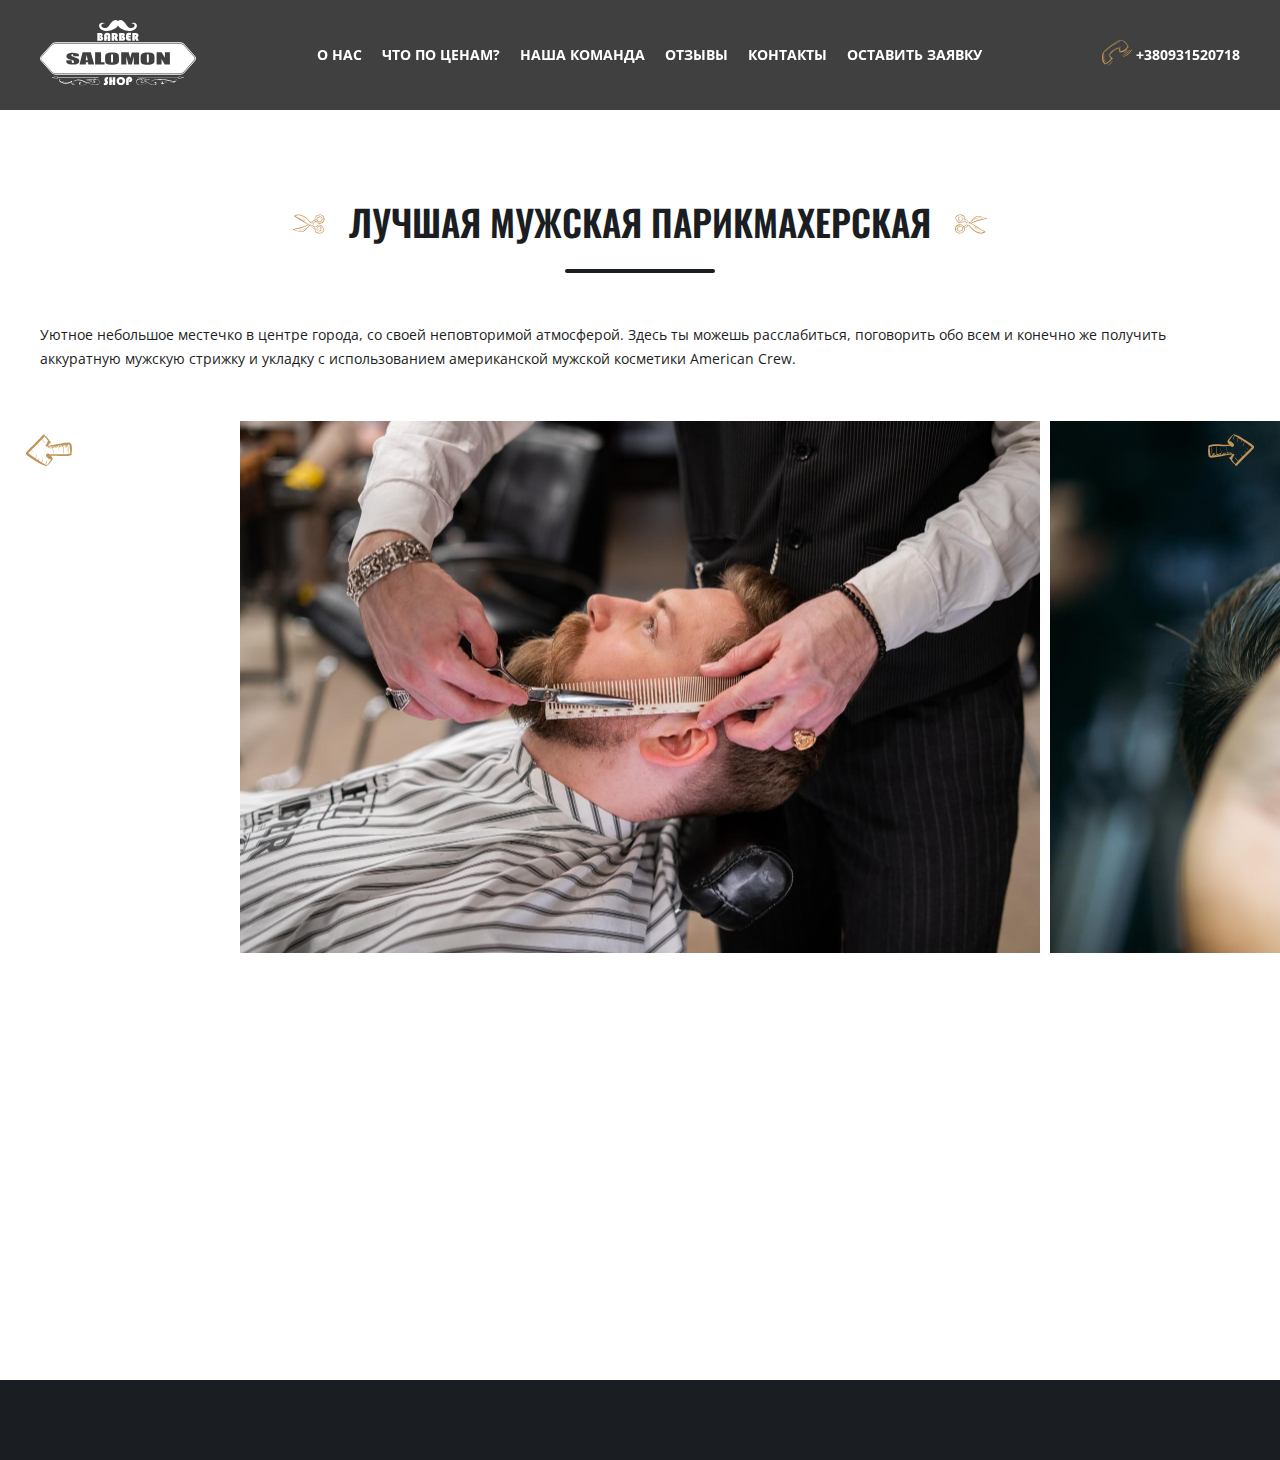
==== commit b6ced324: "Add files via upload" ====
--- a/SALOMON/about-us.html
+++ b/SALOMON/about-us.html
@@ -12,6 +12,7 @@
 	<link rel="stylesheet" href="css/style.min.css">
 
 	<script defer src="https://unpkg.com/swiper/swiper-bundle.min.js"></script>
+	<script defer src="js/libs.js"></script>
 	<script defer src="js/main.min.js"></script>
 </head>
 
--- a/SALOMON/css/style.min.css
+++ b/SALOMON/css/style.min.css
@@ -1 +1 @@
-@charset "UTF-8";/*! normalize.css v8.0.1 | MIT License | github.com/necolas/normalize.css */html{line-height:1.15;-webkit-text-size-adjust:100%}body{margin:0}main{display:block}h1{font-size:2em;margin:.67em 0}hr{-webkit-box-sizing:content-box;box-sizing:content-box;height:0;overflow:visible}pre{font-family:monospace,monospace;font-size:1em}a{background-color:transparent}abbr[title]{border-bottom:none;text-decoration:underline;-webkit-text-decoration:underline dotted;text-decoration:underline dotted}b,strong{font-weight:bolder}code,kbd,samp{font-family:monospace,monospace;font-size:1em}small{font-size:80%}sub,sup{font-size:75%;line-height:0;position:relative;vertical-align:baseline}sub{bottom:-.25em}sup{top:-.5em}img{border-style:none}button,input,optgroup,select,textarea{font-family:inherit;font-size:100%;line-height:1.15;margin:0}button,input{overflow:visible}button,select{text-transform:none}[type=button],[type=reset],[type=submit],button{-webkit-appearance:button}[type=button]::-moz-focus-inner,[type=reset]::-moz-focus-inner,[type=submit]::-moz-focus-inner,button::-moz-focus-inner{border-style:none;padding:0}[type=button]:-moz-focusring,[type=reset]:-moz-focusring,[type=submit]:-moz-focusring,button:-moz-focusring{outline:1px dotted ButtonText}fieldset{padding:.35em .75em .625em}legend{-webkit-box-sizing:border-box;box-sizing:border-box;color:inherit;display:table;max-width:100%;padding:0;white-space:normal}progress{vertical-align:baseline}textarea{overflow:auto}[type=checkbox],[type=radio]{-webkit-box-sizing:border-box;box-sizing:border-box;padding:0}[type=number]::-webkit-inner-spin-button,[type=number]::-webkit-outer-spin-button{height:auto}[type=search]{-webkit-appearance:textfield;outline-offset:-2px}[type=search]::-webkit-search-decoration{-webkit-appearance:none}::-webkit-file-upload-button{-webkit-appearance:button;font:inherit}details{display:block}summary{display:list-item}template{display:none}[hidden]{display:none}html{font-size:100%}:root{--animate-duration:1s;--animate-delay:1s;--animate-repeat:1}.animate__animated{-webkit-animation-duration:1s;animation-duration:1s;-webkit-animation-duration:var(--animate-duration);animation-duration:var(--animate-duration);-webkit-animation-fill-mode:both;animation-fill-mode:both}@-webkit-keyframes bounceInDown{60%,75%,90%,from,to{-webkit-animation-timing-function:cubic-bezier(.215,.61,.355,1);animation-timing-function:cubic-bezier(.215,.61,.355,1)}0%{opacity:0;-webkit-transform:translate3d(0,-3000px,0) scaleY(3);transform:translate3d(0,-3000px,0) scaleY(3)}60%{opacity:1;-webkit-transform:translate3d(0,25px,0) scaleY(.9);transform:translate3d(0,25px,0) scaleY(.9)}75%{-webkit-transform:translate3d(0,-10px,0) scaleY(.95);transform:translate3d(0,-10px,0) scaleY(.95)}90%{-webkit-transform:translate3d(0,5px,0) scaleY(.985);transform:translate3d(0,5px,0) scaleY(.985)}to{-webkit-transform:translate3d(0,0,0);transform:translate3d(0,0,0)}}@keyframes bounceInDown{60%,75%,90%,from,to{-webkit-animation-timing-function:cubic-bezier(.215,.61,.355,1);animation-timing-function:cubic-bezier(.215,.61,.355,1)}0%{opacity:0;-webkit-transform:translate3d(0,-3000px,0) scaleY(3);transform:translate3d(0,-3000px,0) scaleY(3)}60%{opacity:1;-webkit-transform:translate3d(0,25px,0) scaleY(.9);transform:translate3d(0,25px,0) scaleY(.9)}75%{-webkit-transform:translate3d(0,-10px,0) scaleY(.95);transform:translate3d(0,-10px,0) scaleY(.95)}90%{-webkit-transform:translate3d(0,5px,0) scaleY(.985);transform:translate3d(0,5px,0) scaleY(.985)}to{-webkit-transform:translate3d(0,0,0);transform:translate3d(0,0,0)}}.animate__bounceInDown{-webkit-animation-name:bounceInDown;animation-name:bounceInDown}@-webkit-keyframes backInDown{0%{opacity:.7;-webkit-transform:translateY(-1200px) scale(.7);transform:translateY(-1200px) scale(.7)}80%{opacity:.7;-webkit-transform:translateY(0) scale(.7);transform:translateY(0) scale(.7)}100%{opacity:1;-webkit-transform:scale(1);transform:scale(1)}}@keyframes backInDown{0%{opacity:.7;-webkit-transform:translateY(-1200px) scale(.7);transform:translateY(-1200px) scale(.7)}80%{opacity:.7;-webkit-transform:translateY(0) scale(.7);transform:translateY(0) scale(.7)}100%{opacity:1;-webkit-transform:scale(1);transform:scale(1)}}.animate__backInDown{-webkit-animation-name:backInDown;animation-name:backInDown}@-webkit-keyframes backInUp{0%{opacity:.7;-webkit-transform:translateY(1200px) scale(.7);transform:translateY(1200px) scale(.7)}80%{opacity:.7;-webkit-transform:translateY(0) scale(.7);transform:translateY(0) scale(.7)}100%{opacity:1;-webkit-transform:scale(1);transform:scale(1)}}@keyframes backInUp{0%{opacity:.7;-webkit-transform:translateY(1200px) scale(.7);transform:translateY(1200px) scale(.7)}80%{opacity:.7;-webkit-transform:translateY(0) scale(.7);transform:translateY(0) scale(.7)}100%{opacity:1;-webkit-transform:scale(1);transform:scale(1)}}.animate__backInUp{-webkit-animation-name:backInUp;animation-name:backInUp}@-webkit-keyframes fadeIn{from{opacity:0}to{opacity:1}}@keyframes fadeIn{from{opacity:0}to{opacity:1}}.animate__fadeIn{-webkit-animation-name:fadeIn;animation-name:fadeIn}@-webkit-keyframes flipInX{from{opacity:0;-webkit-transform:perspective(400px) rotate3d(1,0,0,90deg);transform:perspective(400px) rotate3d(1,0,0,90deg);-webkit-animation-timing-function:ease-in;animation-timing-function:ease-in}40%{-webkit-transform:perspective(400px) rotate3d(1,0,0,-20deg);transform:perspective(400px) rotate3d(1,0,0,-20deg);-webkit-animation-timing-function:ease-in;animation-timing-function:ease-in}60%{opacity:1;-webkit-transform:perspective(400px) rotate3d(1,0,0,10deg);transform:perspective(400px) rotate3d(1,0,0,10deg)}80%{-webkit-transform:perspective(400px) rotate3d(1,0,0,-5deg);transform:perspective(400px) rotate3d(1,0,0,-5deg)}to{-webkit-transform:perspective(400px);transform:perspective(400px)}}@keyframes flipInX{from{opacity:0;-webkit-transform:perspective(400px) rotate3d(1,0,0,90deg);transform:perspective(400px) rotate3d(1,0,0,90deg);-webkit-animation-timing-function:ease-in;animation-timing-function:ease-in}40%{-webkit-transform:perspective(400px) rotate3d(1,0,0,-20deg);transform:perspective(400px) rotate3d(1,0,0,-20deg);-webkit-animation-timing-function:ease-in;animation-timing-function:ease-in}60%{opacity:1;-webkit-transform:perspective(400px) rotate3d(1,0,0,10deg);transform:perspective(400px) rotate3d(1,0,0,10deg)}80%{-webkit-transform:perspective(400px) rotate3d(1,0,0,-5deg);transform:perspective(400px) rotate3d(1,0,0,-5deg)}to{-webkit-transform:perspective(400px);transform:perspective(400px)}}.animate__flipInX{-webkit-backface-visibility:visible!important;backface-visibility:visible!important;-webkit-animation-name:flipInX;animation-name:flipInX}@-webkit-keyframes lightSpeedInRight{from{opacity:0;-webkit-transform:translate3d(100%,0,0) skewX(-30deg);transform:translate3d(100%,0,0) skewX(-30deg)}60%{opacity:1;-webkit-transform:skewX(20deg);transform:skewX(20deg)}80%{-webkit-transform:skewX(-5deg);transform:skewX(-5deg)}to{-webkit-transform:translate3d(0,0,0);transform:translate3d(0,0,0)}}@keyframes lightSpeedInRight{from{opacity:0;-webkit-transform:translate3d(100%,0,0) skewX(-30deg);transform:translate3d(100%,0,0) skewX(-30deg)}60%{opacity:1;-webkit-transform:skewX(20deg);transform:skewX(20deg)}80%{-webkit-transform:skewX(-5deg);transform:skewX(-5deg)}to{-webkit-transform:translate3d(0,0,0);transform:translate3d(0,0,0)}}.animate__lightSpeedInRight{-webkit-animation-name:lightSpeedInRight;animation-name:lightSpeedInRight;-webkit-animation-timing-function:ease-out;animation-timing-function:ease-out}@-webkit-keyframes lightSpeedInLeft{from{opacity:0;-webkit-transform:translate3d(-100%,0,0) skewX(30deg);transform:translate3d(-100%,0,0) skewX(30deg)}60%{opacity:1;-webkit-transform:skewX(-20deg);transform:skewX(-20deg)}80%{-webkit-transform:skewX(5deg);transform:skewX(5deg)}to{-webkit-transform:translate3d(0,0,0);transform:translate3d(0,0,0)}}@keyframes lightSpeedInLeft{from{opacity:0;-webkit-transform:translate3d(-100%,0,0) skewX(30deg);transform:translate3d(-100%,0,0) skewX(30deg)}60%{opacity:1;-webkit-transform:skewX(-20deg);transform:skewX(-20deg)}80%{-webkit-transform:skewX(5deg);transform:skewX(5deg)}to{-webkit-transform:translate3d(0,0,0);transform:translate3d(0,0,0)}}.animate__lightSpeedInLeft{-webkit-animation-name:lightSpeedInLeft;animation-name:lightSpeedInLeft;-webkit-animation-timing-function:ease-out;animation-timing-function:ease-out}@-webkit-keyframes rubberBand{from{-webkit-transform:scale3d(1,1,1);transform:scale3d(1,1,1)}30%{-webkit-transform:scale3d(1.25,.75,1);transform:scale3d(1.25,.75,1)}40%{-webkit-transform:scale3d(.75,1.25,1);transform:scale3d(.75,1.25,1)}50%{-webkit-transform:scale3d(1.15,.85,1);transform:scale3d(1.15,.85,1)}65%{-webkit-transform:scale3d(.95,1.05,1);transform:scale3d(.95,1.05,1)}75%{-webkit-transform:scale3d(1.05,.95,1);transform:scale3d(1.05,.95,1)}to{-webkit-transform:scale3d(1,1,1);transform:scale3d(1,1,1)}}@keyframes rubberBand{from{-webkit-transform:scale3d(1,1,1);transform:scale3d(1,1,1)}30%{-webkit-transform:scale3d(1.25,.75,1);transform:scale3d(1.25,.75,1)}40%{-webkit-transform:scale3d(.75,1.25,1);transform:scale3d(.75,1.25,1)}50%{-webkit-transform:scale3d(1.15,.85,1);transform:scale3d(1.15,.85,1)}65%{-webkit-transform:scale3d(.95,1.05,1);transform:scale3d(.95,1.05,1)}75%{-webkit-transform:scale3d(1.05,.95,1);transform:scale3d(1.05,.95,1)}to{-webkit-transform:scale3d(1,1,1);transform:scale3d(1,1,1)}}.animate__rubberBand{-webkit-animation-name:rubberBand;animation-name:rubberBand}@-webkit-keyframes flip{from{-webkit-transform:perspective(400px) scale3d(1,1,1) translate3d(0,0,0) rotate3d(0,1,0,-360deg);transform:perspective(400px) scale3d(1,1,1) translate3d(0,0,0) rotate3d(0,1,0,-360deg);-webkit-animation-timing-function:ease-out;animation-timing-function:ease-out}40%{-webkit-transform:perspective(400px) scale3d(1,1,1) translate3d(0,0,150px) rotate3d(0,1,0,-190deg);transform:perspective(400px) scale3d(1,1,1) translate3d(0,0,150px) rotate3d(0,1,0,-190deg);-webkit-animation-timing-function:ease-out;animation-timing-function:ease-out}50%{-webkit-transform:perspective(400px) scale3d(1,1,1) translate3d(0,0,150px) rotate3d(0,1,0,-170deg);transform:perspective(400px) scale3d(1,1,1) translate3d(0,0,150px) rotate3d(0,1,0,-170deg);-webkit-animation-timing-function:ease-in;animation-timing-function:ease-in}80%{-webkit-transform:perspective(400px) scale3d(.95,.95,.95) translate3d(0,0,0) rotate3d(0,1,0,0deg);transform:perspective(400px) scale3d(.95,.95,.95) translate3d(0,0,0) rotate3d(0,1,0,0deg);-webkit-animation-timing-function:ease-in;animation-timing-function:ease-in}to{-webkit-transform:perspective(400px) scale3d(1,1,1) translate3d(0,0,0) rotate3d(0,1,0,0deg);transform:perspective(400px) scale3d(1,1,1) translate3d(0,0,0) rotate3d(0,1,0,0deg);-webkit-animation-timing-function:ease-in;animation-timing-function:ease-in}}@keyframes flip{from{-webkit-transform:perspective(400px) scale3d(1,1,1) translate3d(0,0,0) rotate3d(0,1,0,-360deg);transform:perspective(400px) scale3d(1,1,1) translate3d(0,0,0) rotate3d(0,1,0,-360deg);-webkit-animation-timing-function:ease-out;animation-timing-function:ease-out}40%{-webkit-transform:perspective(400px) scale3d(1,1,1) translate3d(0,0,150px) rotate3d(0,1,0,-190deg);transform:perspective(400px) scale3d(1,1,1) translate3d(0,0,150px) rotate3d(0,1,0,-190deg);-webkit-animation-timing-function:ease-out;animation-timing-function:ease-out}50%{-webkit-transform:perspective(400px) scale3d(1,1,1) translate3d(0,0,150px) rotate3d(0,1,0,-170deg);transform:perspective(400px) scale3d(1,1,1) translate3d(0,0,150px) rotate3d(0,1,0,-170deg);-webkit-animation-timing-function:ease-in;animation-timing-function:ease-in}80%{-webkit-transform:perspective(400px) scale3d(.95,.95,.95) translate3d(0,0,0) rotate3d(0,1,0,0deg);transform:perspective(400px) scale3d(.95,.95,.95) translate3d(0,0,0) rotate3d(0,1,0,0deg);-webkit-animation-timing-function:ease-in;animation-timing-function:ease-in}to{-webkit-transform:perspective(400px) scale3d(1,1,1) translate3d(0,0,0) rotate3d(0,1,0,0deg);transform:perspective(400px) scale3d(1,1,1) translate3d(0,0,0) rotate3d(0,1,0,0deg);-webkit-animation-timing-function:ease-in;animation-timing-function:ease-in}}.animate__animated.animate__flip{-webkit-backface-visibility:visible;backface-visibility:visible;-webkit-animation-name:flip;animation-name:flip}@-webkit-keyframes bounce{20%,53%,from,to{-webkit-transform:translate3d(0,0,0);transform:translate3d(0,0,0);-webkit-animation-timing-function:cubic-bezier(.215,.61,.355,1);animation-timing-function:cubic-bezier(.215,.61,.355,1)}40%,43%{-webkit-transform:translate3d(0,-30px,0) scaleY(1.1);transform:translate3d(0,-30px,0) scaleY(1.1);-webkit-animation-timing-function:cubic-bezier(.755,.05,.855,.06);animation-timing-function:cubic-bezier(.755,.05,.855,.06)}70%{-webkit-transform:translate3d(0,-15px,0) scaleY(1.05);transform:translate3d(0,-15px,0) scaleY(1.05);-webkit-animation-timing-function:cubic-bezier(.755,.05,.855,.06);animation-timing-function:cubic-bezier(.755,.05,.855,.06)}80%{-webkit-transition-timing-function:cubic-bezier(.215,.61,.355,1);transition-timing-function:cubic-bezier(.215,.61,.355,1);-webkit-transform:translate3d(0,0,0) scaleY(.95);transform:translate3d(0,0,0) scaleY(.95)}90%{-webkit-transform:translate3d(0,-4px,0) scaleY(1.02);transform:translate3d(0,-4px,0) scaleY(1.02)}}@keyframes bounce{20%,53%,from,to{-webkit-transform:translate3d(0,0,0);transform:translate3d(0,0,0);-webkit-animation-timing-function:cubic-bezier(.215,.61,.355,1);animation-timing-function:cubic-bezier(.215,.61,.355,1)}40%,43%{-webkit-transform:translate3d(0,-30px,0) scaleY(1.1);transform:translate3d(0,-30px,0) scaleY(1.1);-webkit-animation-timing-function:cubic-bezier(.755,.05,.855,.06);animation-timing-function:cubic-bezier(.755,.05,.855,.06)}70%{-webkit-transform:translate3d(0,-15px,0) scaleY(1.05);transform:translate3d(0,-15px,0) scaleY(1.05);-webkit-animation-timing-function:cubic-bezier(.755,.05,.855,.06);animation-timing-function:cubic-bezier(.755,.05,.855,.06)}80%{-webkit-transition-timing-function:cubic-bezier(.215,.61,.355,1);-o-transition-timing-function:cubic-bezier(.215,.61,.355,1);transition-timing-function:cubic-bezier(.215,.61,.355,1);-webkit-transform:translate3d(0,0,0) scaleY(.95);transform:translate3d(0,0,0) scaleY(.95)}90%{-webkit-transform:translate3d(0,-4px,0) scaleY(1.02);transform:translate3d(0,-4px,0) scaleY(1.02)}}.animate__bounce{-webkit-transform-origin:center bottom;-ms-transform-origin:center bottom;transform-origin:center bottom;-webkit-animation-name:bounce;animation-name:bounce}@-webkit-keyframes rattling{0%{-webkit-transform:scale(1) rotate(0);transform:scale(1) rotate(0)}25%{-webkit-transform:scale(1.1) rotate(-10deg);transform:scale(1.1) rotate(-10deg)}50%{-webkit-transform:scale(1.2) rotate(0);transform:scale(1.2) rotate(0)}75%{-webkit-transform:scale(1.1) rotate(10deg);transform:scale(1.1) rotate(10deg)}100%{-webkit-transform:scale(1) rotate(0);transform:scale(1) rotate(0)}}@keyframes rattling{0%{-webkit-transform:scale(1) rotate(0);transform:scale(1) rotate(0)}25%{-webkit-transform:scale(1.1) rotate(-10deg);transform:scale(1.1) rotate(-10deg)}50%{-webkit-transform:scale(1.2) rotate(0);transform:scale(1.2) rotate(0)}75%{-webkit-transform:scale(1.1) rotate(10deg);transform:scale(1.1) rotate(10deg)}100%{-webkit-transform:scale(1) rotate(0);transform:scale(1) rotate(0)}}@-webkit-keyframes scale{0%{-webkit-transform:scale(1);transform:scale(1)}50%{-webkit-transform:scale(1.3);transform:scale(1.3)}100%{-webkit-transform:scale(1);transform:scale(1)}}@keyframes scale{0%{-webkit-transform:scale(1);transform:scale(1)}50%{-webkit-transform:scale(1.3);transform:scale(1.3)}100%{-webkit-transform:scale(1);transform:scale(1)}}@-webkit-keyframes rightToLeft{0%{-webkit-transform:translateX(0);transform:translateX(0)}25%{-webkit-transform:translateX(10%);transform:translateX(10%)}50%{-webkit-transform:translateX(-10%);transform:translateX(-10%)}100%{-webkit-transform:translateX(0);transform:translateX(0)}}@keyframes rightToLeft{0%{-webkit-transform:translateX(0);transform:translateX(0)}25%{-webkit-transform:translateX(10%);transform:translateX(10%)}50%{-webkit-transform:translateX(-10%);transform:translateX(-10%)}100%{-webkit-transform:translateX(0);transform:translateX(0)}}*,::after,::before{-webkit-box-sizing:border-box;box-sizing:border-box;padding:0;margin:0}body{font-family:"Open Sans",sans-serif;font-size:14px;font-weight:400;line-height:171.42857%;color:#1a1d21}body._lock{overflow:hidden}a{font-family:"Open Sans",sans-serif;color:inherit;text-decoration:none}ol,ul{list-style:none}h1,h2,h3,h4,h5,h6{margin:0}input::-webkit-inner-spin-button,input::-webkit-outer-spin-button{-webkit-appearance:none;margin:0}input[type=number]{-moz-appearance:textfield}.visually-hidden{position:absolute;width:1px;height:1px;margin:-1px;clip:rect(0 0 0 0)}.wrapper{display:-webkit-box;display:-ms-flexbox;display:flex;-webkit-box-orient:vertical;-webkit-box-direction:normal;-ms-flex-direction:column;flex-direction:column;width:100%;min-height:100vh;overflow:hidden}.footer{margin-top:auto}.container{max-width:1230px;padding:0 15px;margin:0 auto}.section{padding:100px 0}.title{font-family:Oswald,sans-serif;font-weight:600;text-transform:uppercase}.subtitle{display:block;max-width:780px;margin:0 auto 50px;font-weight:400;line-height:135.71429%;color:#1a1d21;text-align:center;text-transform:uppercase}.section-title{position:relative;width:-webkit-max-content;width:-moz-max-content;width:max-content;max-width:60%;padding:0 56px;margin:0 auto 20px;font-size:36px;line-height:147.22222%;text-align:center}.section-title::after,.section-title::before{position:absolute;top:34%;width:32px;height:20px;content:""}.section-title::before{left:0;background:url(../img/icons/scissors-l.svg) center center/cover no-repeat}.section-title::after{right:0;background:url(../img/icons/scissors-r.svg) center center/cover no-repeat}.divider{position:relative;width:150px;height:4px;margin:0 auto 50px;background:#bf9456;border-radius:4px}.divider-dark{background:#1a1d21}.social-networks{display:-webkit-box;display:-ms-flexbox;display:flex;-webkit-box-align:center;-ms-flex-align:center;align-items:center}.social-networks__item+.social-networks__item{margin-left:20px}.social-networks__link{display:-webkit-box;display:-ms-flexbox;display:flex;-webkit-box-align:center;-ms-flex-align:center;align-items:center;-webkit-box-pack:center;-ms-flex-pack:center;justify-content:center;width:40px;height:40px;border:1px solid #bf9456;border-radius:100%;-webkit-transition:all .2s ease-in;-o-transition:all .2s ease-in;transition:all .2s ease-in}.social-networks__icon{max-width:20px;max-height:20px}.social-networks__icon path{fill:#bf9456;-webkit-transition:all .2s ease-in;-o-transition:all .2s ease-in;transition:all .2s ease-in}.policy{color:#4848ff;text-decoration:underline}.request__form-error{margin-bottom:auto}button{font-family:inherit;cursor:pointer;border:none}.btn__burger{z-index:99;display:-webkit-box;display:-ms-flexbox;display:flex;-webkit-box-orient:vertical;-webkit-box-direction:normal;-ms-flex-direction:column;flex-direction:column;-webkit-box-align:end;-ms-flex-align:end;align-items:flex-end;-webkit-box-pack:justify;-ms-flex-pack:justify;justify-content:space-between;width:36px;height:20px;cursor:pointer;background-color:transparent;-webkit-transition:-webkit-transform .4s ease-in-out;transition:-webkit-transform .4s ease-in-out;-o-transition:transform .4s ease-in-out;transition:transform .4s ease-in-out;transition:transform .4s ease-in-out,-webkit-transform .4s ease-in-out}.btn__burger span{display:block;width:30px;height:3px;background:#fff}.btn__burger span.burger--long{width:36px}.btn__burger--active{-webkit-transform:rotate(360deg);-ms-transform:rotate(360deg);transform:rotate(360deg)}.header{position:fixed;left:50%;z-index:100;width:100%;padding-top:20px;padding-bottom:20px;font-family:Montserrat,sans-serif;font-size:14px;font-weight:700;line-height:121.42857%;color:#fff;text-transform:uppercase;background-color:rgba(0,0,0,.75);-webkit-transform:translateX(-50%);-ms-transform:translateX(-50%);transform:translateX(-50%)}.header__wrapper{display:-webkit-box;display:-ms-flexbox;display:flex;-webkit-box-align:center;-ms-flex-align:center;align-items:center;-webkit-box-pack:justify;-ms-flex-pack:justify;justify-content:space-between}.header__phone-link{display:-webkit-box;display:-ms-flexbox;display:flex;-webkit-box-align:center;-ms-flex-align:center;align-items:center;-webkit-transition:all .2s ease-in;-o-transition:all .2s ease-in;transition:all .2s ease-in}.header__phone-icon{width:30px;height:30px;margin-right:4px;-webkit-transition:all .2s ease-in;-o-transition:all .2s ease-in;transition:all .2s ease-in}.header__phone-icon>path{fill:#bf9456}.logo__link{display:inline-block;width:156px;height:66px}.logo__img{width:100%;height:100%}.menu__list{display:-webkit-box;display:-ms-flexbox;display:flex;-webkit-box-align:center;-ms-flex-align:center;align-items:center;-webkit-box-pack:justify;-ms-flex-pack:justify;justify-content:space-between}.menu__item+.menu__item{margin-left:20px}.menu__link{-webkit-transition:all .2s ease-in;-o-transition:all .2s ease-in;transition:all .2s ease-in}.promo{background:#323232 url(../img/bg.jpg) center center/cover no-repeat fixed;position:relative;width:100%;height:100%}.promo::before{position:absolute;top:0;right:0;bottom:0;left:0;content:"";background:rgba(0,0,0,.6)}.promo__wrapper{position:relative;display:-webkit-box;display:-ms-flexbox;display:flex;-webkit-box-align:center;-ms-flex-align:center;align-items:center;height:100vh}.promo__images-wrapper{position:absolute;top:50%;right:100px;width:220px;height:340px;margin-right:84px;-webkit-transform:translateY(-50%);-ms-transform:translateY(-50%);transform:translateY(-50%)}.promo__image{position:absolute;overflow:hidden;border-radius:6px;-webkit-box-shadow:0 0 10px #000;box-shadow:0 0 10px #000}.promo__image img{width:100%;height:100%;-o-object-fit:cover;object-fit:cover}.promo__image:nth-child(1){top:0;right:0;max-width:156px;max-height:238px}.promo__image:nth-child(2){bottom:0;left:0;max-width:130px;max-height:200px}.promo__content{max-width:592px}.promo__title{margin-bottom:10px;font-size:48px;line-height:148.4375%;color:rgba(255,255,255,.4)}.promo__btn{position:absolute;bottom:5%;left:50%;background-color:transparent;-webkit-transform:translateX(-50%);-ms-transform:translateX(-50%);transform:translateX(-50%)}.promo__btn-icon{width:30px;height:44px;-webkit-animation:scale infinite 3s ease-in-out;animation:scale infinite 3s ease-in-out}.promo__btn-icon path{fill:#bf9456}.about__title{margin-bottom:50px}.about__wrapper{display:-webkit-box;display:-ms-flexbox;display:flex;-webkit-box-pack:space-evenly;-ms-flex-pack:space-evenly;justify-content:space-evenly}.about__image{-webkit-box-flex:0;-ms-flex:0 1 37%;flex:0 1 37%;max-height:674px}.about__img{width:100%;height:100%;-o-object-fit:cover;object-fit:cover;overflow:hidden;border-radius:34px;-webkit-box-shadow:0 0 10px #000;box-shadow:0 0 10px #000}.about__content{-webkit-box-flex:0;-ms-flex:0 1 50%;flex:0 1 50%}.about__content-title{position:relative;max-width:450px;padding-bottom:12px;margin-bottom:26px;font-size:24px;line-height:150%;text-transform:none}.about__content-title::before{position:absolute;bottom:0;left:0;width:150px;height:4px;content:"";background:#1a1d21;border-radius:4px}.about__content-text{max-height:528px;margin-bottom:60px;overflow:hidden;text-align:justify;-o-text-overflow:ellipsis;text-overflow:ellipsis}.about__content-text p+p{margin-top:20px}.about__content-link{position:relative;display:block;width:-webkit-max-content;width:-moz-max-content;width:max-content;padding-right:40px;margin:0 auto;font-size:18px;font-weight:600;line-height:138.88889%;text-transform:uppercase}.about__content-link::after{position:absolute;top:50%;right:0;width:30px;height:20px;content:"";background:url(../img/icons/arrow.svg) center center/cover no-repeat;-webkit-transform:translateY(-50%);-ms-transform:translateY(-50%);transform:translateY(-50%)}.price{background:#323232 url(../img/bg-2.jpg) center center/cover no-repeat fixed;position:relative;width:100%;height:100%}.price::before{position:absolute;top:0;right:0;bottom:0;left:0;content:"";background:rgba(0,0,0,.6)}.price__title{color:#fff}.price__list{position:relative;font-size:24px;font-weight:400;line-height:136.11111%;color:#fff;text-transform:uppercase}.price__item{display:-webkit-box;display:-ms-flexbox;display:flex;-webkit-box-align:center;-ms-flex-align:center;align-items:center;-webkit-box-pack:justify;-ms-flex-pack:justify;justify-content:space-between}.price__item+.price__item{margin-top:36px}.price__item-price{margin-left:20px;white-space:nowrap}.work{padding-bottom:70px}.work__list{display:-webkit-box;display:-ms-flexbox;display:flex;-ms-flex-wrap:wrap;flex-wrap:wrap;-webkit-box-pack:justify;-ms-flex-pack:justify;justify-content:space-between;padding:0 40px}.work__item-content{-webkit-box-flex:1;-ms-flex:1 1 auto;flex:1 1 auto;height:100%;padding:40px 20px;color:#fff;background-color:rgba(0,0,0,.75)}.work__item-title{margin-bottom:20px;font-weight:700;text-transform:uppercase}.work__item-divider{width:80px;height:2px;margin-bottom:20px;margin-left:auto;background:#fff;border-radius:1px}.work__item-text{font-weight:400;line-height:135.71429%}.work__item-image{display:-webkit-box;display:-ms-flexbox;display:flex;-webkit-box-flex:1;-ms-flex:1 0 33.333%;flex:1 0 33.333%;-webkit-box-align:center;-ms-flex-align:center;align-items:center;-webkit-box-pack:center;-ms-flex-pack:center;justify-content:center;height:100%;background-color:#2a3c55}.work__item-icon{width:100%;max-width:100px;height:100%;max-height:100px}.work__item{display:-webkit-box;display:-ms-flexbox;display:flex;-webkit-box-flex:0;-ms-flex:0 1 48.6%;flex:0 1 48.6%;margin-bottom:30px;overflow:hidden}.work__item:nth-child(2n+1){text-align:right;border-top-left-radius:10px;border-bottom-left-radius:10px}.work__item:nth-child(2n){text-align:left;border-top-right-radius:10px;border-bottom-right-radius:10px}.work__item:nth-child(2n) .work__item-content{-webkit-box-ordinal-group:3;-ms-flex-order:2;order:2}.work__item:nth-child(2n) .work__item-content .work__item-divider{margin-right:auto;margin-left:0}.work__item:nth-child(2n) .work__item-image{-webkit-box-ordinal-group:2;-ms-flex-order:1;order:1}.team{color:#fff;text-align:center;background:#323232 url(../img/bg-3.jpg) center center/cover no-repeat fixed;position:relative;width:100%;height:100%}.team::before{position:absolute;top:0;right:0;bottom:0;left:0;content:"";background:rgba(0,0,0,.6)}.team-slider__container{position:relative}.team-slider__image{max-width:450px;max-height:676px;margin:0 auto 36px}.team-slider__img{width:100%;height:100%;-o-object-fit:cover;object-fit:cover;overflow:hidden;border-radius:36px;-webkit-box-shadow:0 0 10px #000;box-shadow:0 0 10px #000}.team-slider__title{margin-bottom:4px;font-family:Oswald,sans-serif;font-size:24px;font-weight:700;line-height:150%;text-transform:uppercase}.team-slider__desc{max-width:750px;padding:0 10px;margin:0 auto;font-size:18px;font-weight:400;line-height:133.33333%}.team-slider__btn{position:absolute;top:40%;z-index:5;width:46px;height:32px;-webkit-transition:all .2s ease-in;-o-transition:all .2s ease-in;transition:all .2s ease-in;-webkit-transform:translateY(-50%);-ms-transform:translateY(-50%);transform:translateY(-50%)}.team-slider__btn--prev{left:10%;background:url(../img/icons/arrow-l.svg) center center/cover no-repeat}.team-slider__btn--next{right:10%;background:url(../img/icons/arrow-r.svg) center center/cover no-repeat}.reviews__list{display:-webkit-box;display:-ms-flexbox;display:flex;-webkit-box-orient:vertical;-webkit-box-direction:normal;-ms-flex-direction:column;flex-direction:column;-webkit-box-pack:justify;-ms-flex-pack:justify;justify-content:space-between;padding:0 60px}.reviews__item{display:-webkit-box;display:-ms-flexbox;display:flex;-webkit-box-align:center;-ms-flex-align:center;align-items:center;width:72%;padding:20px 20px;border:2px solid #1a1d21;border-radius:10px}.reviews__item+.reviews__item{margin-top:30px}.reviews__item:nth-child(2n){margin-left:auto}.reviews__name{margin-bottom:20px}.reviews__divider{width:80px;height:2px;margin-bottom:20px;background-color:#1a1d21}.reviews__avatar{-ms-flex-negative:0;flex-shrink:0;width:134px;height:134px;margin-right:20px;overflow:hidden;border-radius:100%}.reviews__img{width:100%;height:100%;-o-object-fit:cover;object-fit:cover}.reviews__text{font-weight:400;line-height:135.71429%}.reviews__text p+p{margin-top:10px}.contact{color:#fff;background:#323232 url(../img/bg-4.jpg) center center/cover no-repeat fixed;position:relative;width:100%;height:100%}.contact::before{position:absolute;top:0;right:0;bottom:0;left:0;content:"";background:rgba(0,0,0,.6)}.contact__wrapper{position:relative;display:-webkit-box;display:-ms-flexbox;display:flex;-webkit-box-align:center;-ms-flex-align:center;align-items:center;-ms-flex-pack:distribute;justify-content:space-around}.contact__item,.contact__item-link{display:-webkit-box;display:-ms-flexbox;display:flex;-webkit-box-align:center;-ms-flex-align:center;align-items:center}.contact__item+.contact__item{margin-top:40px}.contact__item-link{-webkit-transition:all .2s ease-in;-o-transition:all .2s ease-in;transition:all .2s ease-in}.contact__item-image{max-width:50px;max-height:50px;margin-right:28px;-webkit-transform:scale(1.2);-ms-transform:scale(1.2);transform:scale(1.2);-webkit-animation:rattling 6s linear infinite;animation:rattling 6s linear infinite}.contact__item-image svg{width:100%;height:100%}.contact__item-image svg path{fill:#bf9456}.contact__item-text{font-family:Oswald,sans-serif;font-size:18px;font-style:normal;font-weight:700;line-height:150%;text-transform:uppercase}.contact__map{width:100%;max-width:612px;height:408px;overflow:hidden;border-radius:34px;-webkit-box-shadow:0 0 10px #000;box-shadow:0 0 10px #000}.contact__map iframe{width:100%;height:100%}.social__list{display:-webkit-box;display:-ms-flexbox;display:flex;-webkit-box-align:center;-ms-flex-align:center;align-items:center;-webkit-box-pack:center;-ms-flex-pack:center;justify-content:center}.social__item{text-align:center}.social__item+.social__item{margin-left:64px}.social__link{-webkit-transition:all .2s ease-in;-o-transition:all .2s ease-in;transition:all .2s ease-in}.social__icon{display:-webkit-box;display:-ms-flexbox;display:flex;-webkit-box-align:center;-ms-flex-align:center;align-items:center;-webkit-box-pack:center;-ms-flex-pack:center;justify-content:center;width:80px;height:80px;margin-bottom:10px;border:1px solid #1a1d21;border-radius:100%;-webkit-transition:all .2s ease-in;-o-transition:all .2s ease-in;transition:all .2s ease-in}.social__icon svg{max-width:40px;max-height:40px}.social__icon svg path{-webkit-transition:all .2s ease-in;-o-transition:all .2s ease-in;transition:all .2s ease-in}.social__name{font-family:Oswald,sans-serif;font-size:18px;font-weight:700;line-height:150%;text-transform:uppercase}.request{color:#fff;background:#323232 url(../img/bg-5.jpg) center center/cover no-repeat fixed;position:relative;width:100%;height:100%}.request::before{position:absolute;top:0;right:0;bottom:0;left:0;content:"";background:rgba(0,0,0,.6)}.request__form{position:relative;width:90%;margin:0 auto}.request__form-input-wrapper{display:-webkit-box;display:-ms-flexbox;display:flex;-webkit-box-align:center;-ms-flex-align:center;align-items:center;-webkit-box-pack:justify;-ms-flex-pack:justify;justify-content:space-between}.request__form-input{-webkit-box-flex:0;-ms-flex:0 1 32%;flex:0 1 32%;height:50px;padding:16px 30px;margin-bottom:30px;color:#fff;background-color:rgba(255,255,255,.2);border:none;border-radius:10px;outline:0;-webkit-box-shadow:0 0 10px #000;box-shadow:0 0 10px #000}.request__form-input::-webkit-input-placeholder{font-weight:400;line-height:135.71429%;color:rgba(255,255,255,.5)}.request__form-input::-moz-placeholder{font-weight:400;line-height:135.71429%;color:rgba(255,255,255,.5)}.request__form-input:-ms-input-placeholder{font-weight:400;line-height:135.71429%;color:rgba(255,255,255,.5)}.request__form-input::-ms-input-placeholder{font-weight:400;line-height:135.71429%;color:rgba(255,255,255,.5)}.request__form-input::placeholder{font-weight:400;line-height:135.71429%;color:rgba(255,255,255,.5)}.request__form-input:focus{background-color:rgba(191,148,86,.2)}.request__form-textarea{width:100%;min-height:216px;max-height:400px;padding:16px 30px;margin-bottom:30px;color:#fff;resize:none;background:rgba(255,255,255,.2) url(../img/textarea-bg.png) center center no-repeat;border:none;border-radius:10px;outline:0;-webkit-box-shadow:0 0 10px #000;box-shadow:0 0 10px #000}.request__form-textarea:focus{background-color:rgba(191,148,86,.2)}.request__form-btn{display:block;max-width:400px;padding:12px 54px;margin-left:auto;font-family:Oswald,sans-serif;font-size:18px;font-weight:700;line-height:150%;color:#fff;text-transform:uppercase;background:#bf9456;border-radius:10px;-webkit-transition:all .2s ease-in;-o-transition:all .2s ease-in;transition:all .2s ease-in;-webkit-box-shadow:0 0 10px #000;box-shadow:0 0 10px #000}.request__checkbox-title{position:relative;display:block;padding-left:30px;margin-bottom:10px}.request__checkbox-title::before{position:absolute;top:50%;left:0;width:20px;height:20px;cursor:pointer;content:"";background-color:#fff;border-radius:100%;-webkit-transform:translateY(-50%);-ms-transform:translateY(-50%);transform:translateY(-50%)}.request__checkbox:checked+.request__checkbox-title::after{position:absolute;top:50%;left:2px;width:16px;height:16px;cursor:pointer;content:"";background-color:#bf9456;border-radius:100%;-webkit-transform:translateY(-50%);-ms-transform:translateY(-50%);transform:translateY(-50%)}.best-barbershop{padding-top:196px}.best-barbershop__text p+p{margin-top:10px}.best-barbershop__swiper2{max-width:800px;height:532px;margin:50px auto 30px}.best-barbershop__swiper2-slide{width:100%;height:100%}.best-barbershop__swiper2-slide img{width:100%;height:100%;-o-object-fit:cover;object-fit:cover}.best-barbershop__swiper{max-height:134px;margin-bottom:50px}.best-barbershop__swiper-slide{height:100%;cursor:pointer}.best-barbershop__swiper-slide img{width:100%;height:100%;-o-object-fit:cover;object-fit:cover}.best-barbershop-slider__btn{position:absolute;top:50%;z-index:5;width:46px;height:32px;-webkit-transform:translateY(-50%);-ms-transform:translateY(-50%);transform:translateY(-50%)}.best-barbershop-slider__btn--prev{left:2%;background:url(../img/icons/arrow-l.svg) center center/cover no-repeat}.best-barbershop-slider__btn--next{right:2%;background:url(../img/icons/arrow-r.svg) center center/cover no-repeat}.footer{padding:20px 0;background:#1a1d21}.footer__wrapper{display:-webkit-box;display:-ms-flexbox;display:flex;-webkit-box-align:center;-ms-flex-align:center;align-items:center;-webkit-box-pack:justify;-ms-flex-pack:justify;justify-content:space-between}.footer__copy{font-family:Oswald,sans-serif;font-size:10px;font-style:normal;font-weight:700;line-height:150%;color:#fff;text-transform:uppercase;letter-spacing:2px}@media (min-width:767.98px){.social-networks__link:focus,.social-networks__link:hover{border-color:#fff;-webkit-animation:rattling 2s linear infinite;animation:rattling 2s linear infinite}.social-networks__link:focus .social-networks__icon path,.social-networks__link:hover .social-networks__icon path{fill:#fff}.btn__burger{display:none}.header__phone-link:focus,.header__phone-link:hover{color:#bf9456}.header__phone-link:focus .header__phone-icon,.header__phone-link:hover .header__phone-icon{-webkit-animation:rattling 1.5s linear infinite;animation:rattling 1.5s linear infinite}.menu__link:focus,.menu__link:hover{color:#bf9456}.about__content-link:focus,.about__content-link:hover{-webkit-animation:rightToLeft 1s ease-in-out;animation:rightToLeft 1s ease-in-out}.team-slider__btn:focus,.team-slider__btn:hover{width:55.2px;height:38.4px}.contact__item-link:focus,.contact__item-link:hover{color:#bf9456}.social__link:focus,.social__link:hover{color:#bf9456}.social__link:focus .social__icon,.social__link:hover .social__icon{border-color:#bf9456;-webkit-animation:rattling 2s infinite linear;animation:rattling 2s infinite linear}.social__link:focus svg path,.social__link:hover svg path{fill:#bf9456}.request__form-btn:focus,.request__form-btn:hover{background-color:#916c37}}@media (max-width:991.98px){.header{padding-top:2px;padding-bottom:2px;font-size:10px}.logo__link{width:100px}.promo__images-wrapper{right:0}.promo__content{max-width:440px}.promo__title{margin-bottom:40px;font-size:36px}.work__list{-webkit-box-pack:center;-ms-flex-pack:center;justify-content:center;padding:0}.work__item-content{padding:20px 20px}.work__item{-webkit-box-flex:0;-ms-flex:0 1 70%;flex:0 1 70%}.work__item:nth-child(2n+1){margin-right:auto}.work__item:nth-child(2n){margin-left:auto}.reviews__list{padding:0}.contact__wrapper{-webkit-box-orient:vertical;-webkit-box-direction:normal;-ms-flex-direction:column;flex-direction:column}.contact__list{display:-webkit-box;display:-ms-flexbox;display:flex;-ms-flex-wrap:wrap;flex-wrap:wrap;-webkit-box-align:center;-ms-flex-align:center;align-items:center}.contact__list{-ms-flex-pack:distribute;justify-content:space-around}.contact__item+.contact__item{margin-top:0;margin-left:10px}.contact__item{margin-bottom:20px}.contact__item-image{margin-right:10px}.request__form-input-wrapper{-webkit-box-orient:vertical;-webkit-box-direction:normal;-ms-flex-direction:column;flex-direction:column}.request__form-input{width:80%}}@media (max-width:767.98px){body{font-size:12px}.section{padding:50px 0}.section-title{max-width:100%;font-size:24px}.social-networks{-webkit-box-pack:center;-ms-flex-pack:center;justify-content:center}.menu__list{-webkit-box-orient:vertical;-webkit-box-direction:normal;-ms-flex-direction:column;flex-direction:column}.menu__item+.menu__item{margin-top:20px;margin-left:0;text-align:center}.menu__link{font-size:18px;line-height:116.66667%}.menu{position:fixed;top:0;right:-100%;width:70%;height:100vh;padding:90px 10px 10px;overflow:auto;background-color:rgba(26,29,33,.9);-webkit-transition:all .2s ease-in;-o-transition:all .2s ease-in;transition:all .2s ease-in}.menu--active{right:0}.promo__wrapper{-webkit-box-pack:center;-ms-flex-pack:center;justify-content:center}.promo__images-wrapper{display:none}.promo__content{text-align:center}.about__wrapper{-webkit-box-orient:vertical;-webkit-box-direction:normal;-ms-flex-direction:column;flex-direction:column}.about__image{max-width:80%;margin:0 auto 40px}.about__content-title{font-size:20px}.price__list{font-size:16px}.work__item{-webkit-box-flex:100%;-ms-flex:100%;flex:100%}.team-slider__title{font-size:18px}.team-slider__desc{font-size:14px}.team-slider__btn{display:none}.reviews__item{width:100%}.contact__item-image{max-width:30px;max-height:30px}.contact__item-text{font-size:14px}.request__form-input{width:100%}.best-barbershop{padding-top:100px}.footer__wrapper{-webkit-box-orient:vertical;-webkit-box-direction:normal;-ms-flex-direction:column;flex-direction:column}.footer__copy{-webkit-box-ordinal-group:3;-ms-flex-order:2;order:2;margin-top:10px;text-align:center;letter-spacing:1px}}@media (max-width:500px){.reviews__item{-webkit-box-orient:vertical;-webkit-box-direction:normal;-ms-flex-direction:column;flex-direction:column}.reviews__name{text-align:center}.reviews__divider{margin-right:auto;margin-left:auto}.reviews__avatar{margin-right:0;margin-bottom:20px}.reviews__text{text-align:justify}.social__item+.social__item{margin-left:14px}}@media (max-width:400px){.promo__title{font-size:24px}}@media print,(prefers-reduced-motion:reduce){.animate__animated{-webkit-transition-duration:1ms!important;-o-transition-duration:1ms!important;transition-duration:1ms!important;-webkit-animation-duration:1ms!important;animation-duration:1ms!important;-webkit-animation-iteration-count:1!important;animation-iteration-count:1!important}.animate__animated[class*=Out]{opacity:0}}+@charset "UTF-8";/*! normalize.css v8.0.1 | MIT License | github.com/necolas/normalize.css */html{line-height:1.15;-webkit-text-size-adjust:100%}body{margin:0}main{display:block}h1{font-size:2em;margin:.67em 0}hr{-webkit-box-sizing:content-box;box-sizing:content-box;height:0;overflow:visible}pre{font-family:monospace,monospace;font-size:1em}a{background-color:transparent}abbr[title]{border-bottom:none;text-decoration:underline;-webkit-text-decoration:underline dotted;text-decoration:underline dotted}b,strong{font-weight:bolder}code,kbd,samp{font-family:monospace,monospace;font-size:1em}small{font-size:80%}sub,sup{font-size:75%;line-height:0;position:relative;vertical-align:baseline}sub{bottom:-.25em}sup{top:-.5em}img{border-style:none}button,input,optgroup,select,textarea{font-family:inherit;font-size:100%;line-height:1.15;margin:0}button,input{overflow:visible}button,select{text-transform:none}[type=button],[type=reset],[type=submit],button{-webkit-appearance:button}[type=button]::-moz-focus-inner,[type=reset]::-moz-focus-inner,[type=submit]::-moz-focus-inner,button::-moz-focus-inner{border-style:none;padding:0}[type=button]:-moz-focusring,[type=reset]:-moz-focusring,[type=submit]:-moz-focusring,button:-moz-focusring{outline:1px dotted ButtonText}fieldset{padding:.35em .75em .625em}legend{-webkit-box-sizing:border-box;box-sizing:border-box;color:inherit;display:table;max-width:100%;padding:0;white-space:normal}progress{vertical-align:baseline}textarea{overflow:auto}[type=checkbox],[type=radio]{-webkit-box-sizing:border-box;box-sizing:border-box;padding:0}[type=number]::-webkit-inner-spin-button,[type=number]::-webkit-outer-spin-button{height:auto}[type=search]{-webkit-appearance:textfield;outline-offset:-2px}[type=search]::-webkit-search-decoration{-webkit-appearance:none}::-webkit-file-upload-button{-webkit-appearance:button;font:inherit}details{display:block}summary{display:list-item}template{display:none}[hidden]{display:none}html{font-size:100%}:root{--animate-duration:1s;--animate-delay:1s;--animate-repeat:1}.animate__animated{-webkit-animation-duration:1s;animation-duration:1s;-webkit-animation-duration:var(--animate-duration);animation-duration:var(--animate-duration);-webkit-animation-fill-mode:both;animation-fill-mode:both}@-webkit-keyframes bounceInDown{60%,75%,90%,from,to{-webkit-animation-timing-function:cubic-bezier(.215,.61,.355,1);animation-timing-function:cubic-bezier(.215,.61,.355,1)}0%{opacity:0;-webkit-transform:translate3d(0,-3000px,0) scaleY(3);transform:translate3d(0,-3000px,0) scaleY(3)}60%{opacity:1;-webkit-transform:translate3d(0,25px,0) scaleY(.9);transform:translate3d(0,25px,0) scaleY(.9)}75%{-webkit-transform:translate3d(0,-10px,0) scaleY(.95);transform:translate3d(0,-10px,0) scaleY(.95)}90%{-webkit-transform:translate3d(0,5px,0) scaleY(.985);transform:translate3d(0,5px,0) scaleY(.985)}to{-webkit-transform:translate3d(0,0,0);transform:translate3d(0,0,0)}}@keyframes bounceInDown{60%,75%,90%,from,to{-webkit-animation-timing-function:cubic-bezier(.215,.61,.355,1);animation-timing-function:cubic-bezier(.215,.61,.355,1)}0%{opacity:0;-webkit-transform:translate3d(0,-3000px,0) scaleY(3);transform:translate3d(0,-3000px,0) scaleY(3)}60%{opacity:1;-webkit-transform:translate3d(0,25px,0) scaleY(.9);transform:translate3d(0,25px,0) scaleY(.9)}75%{-webkit-transform:translate3d(0,-10px,0) scaleY(.95);transform:translate3d(0,-10px,0) scaleY(.95)}90%{-webkit-transform:translate3d(0,5px,0) scaleY(.985);transform:translate3d(0,5px,0) scaleY(.985)}to{-webkit-transform:translate3d(0,0,0);transform:translate3d(0,0,0)}}.animate__bounceInDown{-webkit-animation-name:bounceInDown;animation-name:bounceInDown}@-webkit-keyframes backInDown{0%{opacity:.7;-webkit-transform:translateY(-1200px) scale(.7);transform:translateY(-1200px) scale(.7)}80%{opacity:.7;-webkit-transform:translateY(0) scale(.7);transform:translateY(0) scale(.7)}100%{opacity:1;-webkit-transform:scale(1);transform:scale(1)}}@keyframes backInDown{0%{opacity:.7;-webkit-transform:translateY(-1200px) scale(.7);transform:translateY(-1200px) scale(.7)}80%{opacity:.7;-webkit-transform:translateY(0) scale(.7);transform:translateY(0) scale(.7)}100%{opacity:1;-webkit-transform:scale(1);transform:scale(1)}}.animate__backInDown{-webkit-animation-name:backInDown;animation-name:backInDown}@-webkit-keyframes backInUp{0%{opacity:.7;-webkit-transform:translateY(1200px) scale(.7);transform:translateY(1200px) scale(.7)}80%{opacity:.7;-webkit-transform:translateY(0) scale(.7);transform:translateY(0) scale(.7)}100%{opacity:1;-webkit-transform:scale(1);transform:scale(1)}}@keyframes backInUp{0%{opacity:.7;-webkit-transform:translateY(1200px) scale(.7);transform:translateY(1200px) scale(.7)}80%{opacity:.7;-webkit-transform:translateY(0) scale(.7);transform:translateY(0) scale(.7)}100%{opacity:1;-webkit-transform:scale(1);transform:scale(1)}}.animate__backInUp{-webkit-animation-name:backInUp;animation-name:backInUp}@-webkit-keyframes fadeIn{from{opacity:0}to{opacity:1}}@keyframes fadeIn{from{opacity:0}to{opacity:1}}.animate__fadeIn{-webkit-animation-name:fadeIn;animation-name:fadeIn}@-webkit-keyframes flipInX{from{opacity:0;-webkit-transform:perspective(400px) rotate3d(1,0,0,90deg);transform:perspective(400px) rotate3d(1,0,0,90deg);-webkit-animation-timing-function:ease-in;animation-timing-function:ease-in}40%{-webkit-transform:perspective(400px) rotate3d(1,0,0,-20deg);transform:perspective(400px) rotate3d(1,0,0,-20deg);-webkit-animation-timing-function:ease-in;animation-timing-function:ease-in}60%{opacity:1;-webkit-transform:perspective(400px) rotate3d(1,0,0,10deg);transform:perspective(400px) rotate3d(1,0,0,10deg)}80%{-webkit-transform:perspective(400px) rotate3d(1,0,0,-5deg);transform:perspective(400px) rotate3d(1,0,0,-5deg)}to{-webkit-transform:perspective(400px);transform:perspective(400px)}}@keyframes flipInX{from{opacity:0;-webkit-transform:perspective(400px) rotate3d(1,0,0,90deg);transform:perspective(400px) rotate3d(1,0,0,90deg);-webkit-animation-timing-function:ease-in;animation-timing-function:ease-in}40%{-webkit-transform:perspective(400px) rotate3d(1,0,0,-20deg);transform:perspective(400px) rotate3d(1,0,0,-20deg);-webkit-animation-timing-function:ease-in;animation-timing-function:ease-in}60%{opacity:1;-webkit-transform:perspective(400px) rotate3d(1,0,0,10deg);transform:perspective(400px) rotate3d(1,0,0,10deg)}80%{-webkit-transform:perspective(400px) rotate3d(1,0,0,-5deg);transform:perspective(400px) rotate3d(1,0,0,-5deg)}to{-webkit-transform:perspective(400px);transform:perspective(400px)}}.animate__flipInX{-webkit-backface-visibility:visible!important;backface-visibility:visible!important;-webkit-animation-name:flipInX;animation-name:flipInX}@-webkit-keyframes lightSpeedInRight{from{opacity:0;-webkit-transform:translate3d(100%,0,0) skewX(-30deg);transform:translate3d(100%,0,0) skewX(-30deg)}60%{opacity:1;-webkit-transform:skewX(20deg);transform:skewX(20deg)}80%{-webkit-transform:skewX(-5deg);transform:skewX(-5deg)}to{-webkit-transform:translate3d(0,0,0);transform:translate3d(0,0,0)}}@keyframes lightSpeedInRight{from{opacity:0;-webkit-transform:translate3d(100%,0,0) skewX(-30deg);transform:translate3d(100%,0,0) skewX(-30deg)}60%{opacity:1;-webkit-transform:skewX(20deg);transform:skewX(20deg)}80%{-webkit-transform:skewX(-5deg);transform:skewX(-5deg)}to{-webkit-transform:translate3d(0,0,0);transform:translate3d(0,0,0)}}.animate__lightSpeedInRight{-webkit-animation-name:lightSpeedInRight;animation-name:lightSpeedInRight;-webkit-animation-timing-function:ease-out;animation-timing-function:ease-out}@-webkit-keyframes lightSpeedInLeft{from{opacity:0;-webkit-transform:translate3d(-100%,0,0) skewX(30deg);transform:translate3d(-100%,0,0) skewX(30deg)}60%{opacity:1;-webkit-transform:skewX(-20deg);transform:skewX(-20deg)}80%{-webkit-transform:skewX(5deg);transform:skewX(5deg)}to{-webkit-transform:translate3d(0,0,0);transform:translate3d(0,0,0)}}@keyframes lightSpeedInLeft{from{opacity:0;-webkit-transform:translate3d(-100%,0,0) skewX(30deg);transform:translate3d(-100%,0,0) skewX(30deg)}60%{opacity:1;-webkit-transform:skewX(-20deg);transform:skewX(-20deg)}80%{-webkit-transform:skewX(5deg);transform:skewX(5deg)}to{-webkit-transform:translate3d(0,0,0);transform:translate3d(0,0,0)}}.animate__lightSpeedInLeft{-webkit-animation-name:lightSpeedInLeft;animation-name:lightSpeedInLeft;-webkit-animation-timing-function:ease-out;animation-timing-function:ease-out}@-webkit-keyframes rubberBand{from{-webkit-transform:scale3d(1,1,1);transform:scale3d(1,1,1)}30%{-webkit-transform:scale3d(1.25,.75,1);transform:scale3d(1.25,.75,1)}40%{-webkit-transform:scale3d(.75,1.25,1);transform:scale3d(.75,1.25,1)}50%{-webkit-transform:scale3d(1.15,.85,1);transform:scale3d(1.15,.85,1)}65%{-webkit-transform:scale3d(.95,1.05,1);transform:scale3d(.95,1.05,1)}75%{-webkit-transform:scale3d(1.05,.95,1);transform:scale3d(1.05,.95,1)}to{-webkit-transform:scale3d(1,1,1);transform:scale3d(1,1,1)}}@keyframes rubberBand{from{-webkit-transform:scale3d(1,1,1);transform:scale3d(1,1,1)}30%{-webkit-transform:scale3d(1.25,.75,1);transform:scale3d(1.25,.75,1)}40%{-webkit-transform:scale3d(.75,1.25,1);transform:scale3d(.75,1.25,1)}50%{-webkit-transform:scale3d(1.15,.85,1);transform:scale3d(1.15,.85,1)}65%{-webkit-transform:scale3d(.95,1.05,1);transform:scale3d(.95,1.05,1)}75%{-webkit-transform:scale3d(1.05,.95,1);transform:scale3d(1.05,.95,1)}to{-webkit-transform:scale3d(1,1,1);transform:scale3d(1,1,1)}}.animate__rubberBand{-webkit-animation-name:rubberBand;animation-name:rubberBand}@-webkit-keyframes flip{from{-webkit-transform:perspective(400px) scale3d(1,1,1) translate3d(0,0,0) rotate3d(0,1,0,-360deg);transform:perspective(400px) scale3d(1,1,1) translate3d(0,0,0) rotate3d(0,1,0,-360deg);-webkit-animation-timing-function:ease-out;animation-timing-function:ease-out}40%{-webkit-transform:perspective(400px) scale3d(1,1,1) translate3d(0,0,150px) rotate3d(0,1,0,-190deg);transform:perspective(400px) scale3d(1,1,1) translate3d(0,0,150px) rotate3d(0,1,0,-190deg);-webkit-animation-timing-function:ease-out;animation-timing-function:ease-out}50%{-webkit-transform:perspective(400px) scale3d(1,1,1) translate3d(0,0,150px) rotate3d(0,1,0,-170deg);transform:perspective(400px) scale3d(1,1,1) translate3d(0,0,150px) rotate3d(0,1,0,-170deg);-webkit-animation-timing-function:ease-in;animation-timing-function:ease-in}80%{-webkit-transform:perspective(400px) scale3d(.95,.95,.95) translate3d(0,0,0) rotate3d(0,1,0,0deg);transform:perspective(400px) scale3d(.95,.95,.95) translate3d(0,0,0) rotate3d(0,1,0,0deg);-webkit-animation-timing-function:ease-in;animation-timing-function:ease-in}to{-webkit-transform:perspective(400px) scale3d(1,1,1) translate3d(0,0,0) rotate3d(0,1,0,0deg);transform:perspective(400px) scale3d(1,1,1) translate3d(0,0,0) rotate3d(0,1,0,0deg);-webkit-animation-timing-function:ease-in;animation-timing-function:ease-in}}@keyframes flip{from{-webkit-transform:perspective(400px) scale3d(1,1,1) translate3d(0,0,0) rotate3d(0,1,0,-360deg);transform:perspective(400px) scale3d(1,1,1) translate3d(0,0,0) rotate3d(0,1,0,-360deg);-webkit-animation-timing-function:ease-out;animation-timing-function:ease-out}40%{-webkit-transform:perspective(400px) scale3d(1,1,1) translate3d(0,0,150px) rotate3d(0,1,0,-190deg);transform:perspective(400px) scale3d(1,1,1) translate3d(0,0,150px) rotate3d(0,1,0,-190deg);-webkit-animation-timing-function:ease-out;animation-timing-function:ease-out}50%{-webkit-transform:perspective(400px) scale3d(1,1,1) translate3d(0,0,150px) rotate3d(0,1,0,-170deg);transform:perspective(400px) scale3d(1,1,1) translate3d(0,0,150px) rotate3d(0,1,0,-170deg);-webkit-animation-timing-function:ease-in;animation-timing-function:ease-in}80%{-webkit-transform:perspective(400px) scale3d(.95,.95,.95) translate3d(0,0,0) rotate3d(0,1,0,0deg);transform:perspective(400px) scale3d(.95,.95,.95) translate3d(0,0,0) rotate3d(0,1,0,0deg);-webkit-animation-timing-function:ease-in;animation-timing-function:ease-in}to{-webkit-transform:perspective(400px) scale3d(1,1,1) translate3d(0,0,0) rotate3d(0,1,0,0deg);transform:perspective(400px) scale3d(1,1,1) translate3d(0,0,0) rotate3d(0,1,0,0deg);-webkit-animation-timing-function:ease-in;animation-timing-function:ease-in}}.animate__animated.animate__flip{-webkit-backface-visibility:visible;backface-visibility:visible;-webkit-animation-name:flip;animation-name:flip}@-webkit-keyframes bounce{20%,53%,from,to{-webkit-transform:translate3d(0,0,0);transform:translate3d(0,0,0);-webkit-animation-timing-function:cubic-bezier(.215,.61,.355,1);animation-timing-function:cubic-bezier(.215,.61,.355,1)}40%,43%{-webkit-transform:translate3d(0,-30px,0) scaleY(1.1);transform:translate3d(0,-30px,0) scaleY(1.1);-webkit-animation-timing-function:cubic-bezier(.755,.05,.855,.06);animation-timing-function:cubic-bezier(.755,.05,.855,.06)}70%{-webkit-transform:translate3d(0,-15px,0) scaleY(1.05);transform:translate3d(0,-15px,0) scaleY(1.05);-webkit-animation-timing-function:cubic-bezier(.755,.05,.855,.06);animation-timing-function:cubic-bezier(.755,.05,.855,.06)}80%{-webkit-transition-timing-function:cubic-bezier(.215,.61,.355,1);transition-timing-function:cubic-bezier(.215,.61,.355,1);-webkit-transform:translate3d(0,0,0) scaleY(.95);transform:translate3d(0,0,0) scaleY(.95)}90%{-webkit-transform:translate3d(0,-4px,0) scaleY(1.02);transform:translate3d(0,-4px,0) scaleY(1.02)}}@keyframes bounce{20%,53%,from,to{-webkit-transform:translate3d(0,0,0);transform:translate3d(0,0,0);-webkit-animation-timing-function:cubic-bezier(.215,.61,.355,1);animation-timing-function:cubic-bezier(.215,.61,.355,1)}40%,43%{-webkit-transform:translate3d(0,-30px,0) scaleY(1.1);transform:translate3d(0,-30px,0) scaleY(1.1);-webkit-animation-timing-function:cubic-bezier(.755,.05,.855,.06);animation-timing-function:cubic-bezier(.755,.05,.855,.06)}70%{-webkit-transform:translate3d(0,-15px,0) scaleY(1.05);transform:translate3d(0,-15px,0) scaleY(1.05);-webkit-animation-timing-function:cubic-bezier(.755,.05,.855,.06);animation-timing-function:cubic-bezier(.755,.05,.855,.06)}80%{-webkit-transition-timing-function:cubic-bezier(.215,.61,.355,1);-o-transition-timing-function:cubic-bezier(.215,.61,.355,1);transition-timing-function:cubic-bezier(.215,.61,.355,1);-webkit-transform:translate3d(0,0,0) scaleY(.95);transform:translate3d(0,0,0) scaleY(.95)}90%{-webkit-transform:translate3d(0,-4px,0) scaleY(1.02);transform:translate3d(0,-4px,0) scaleY(1.02)}}.animate__bounce{-webkit-transform-origin:center bottom;-ms-transform-origin:center bottom;transform-origin:center bottom;-webkit-animation-name:bounce;animation-name:bounce}@-webkit-keyframes rattling{0%{-webkit-transform:scale(1) rotate(0);transform:scale(1) rotate(0)}25%{-webkit-transform:scale(1.1) rotate(-10deg);transform:scale(1.1) rotate(-10deg)}50%{-webkit-transform:scale(1.2) rotate(0);transform:scale(1.2) rotate(0)}75%{-webkit-transform:scale(1.1) rotate(10deg);transform:scale(1.1) rotate(10deg)}100%{-webkit-transform:scale(1) rotate(0);transform:scale(1) rotate(0)}}@keyframes rattling{0%{-webkit-transform:scale(1) rotate(0);transform:scale(1) rotate(0)}25%{-webkit-transform:scale(1.1) rotate(-10deg);transform:scale(1.1) rotate(-10deg)}50%{-webkit-transform:scale(1.2) rotate(0);transform:scale(1.2) rotate(0)}75%{-webkit-transform:scale(1.1) rotate(10deg);transform:scale(1.1) rotate(10deg)}100%{-webkit-transform:scale(1) rotate(0);transform:scale(1) rotate(0)}}@-webkit-keyframes scale{0%{-webkit-transform:scale(1);transform:scale(1)}50%{-webkit-transform:scale(1.3);transform:scale(1.3)}100%{-webkit-transform:scale(1);transform:scale(1)}}@keyframes scale{0%{-webkit-transform:scale(1);transform:scale(1)}50%{-webkit-transform:scale(1.3);transform:scale(1.3)}100%{-webkit-transform:scale(1);transform:scale(1)}}@-webkit-keyframes rightToLeft{0%{-webkit-transform:translateX(0);transform:translateX(0)}25%{-webkit-transform:translateX(10%);transform:translateX(10%)}50%{-webkit-transform:translateX(-10%);transform:translateX(-10%)}100%{-webkit-transform:translateX(0);transform:translateX(0)}}@keyframes rightToLeft{0%{-webkit-transform:translateX(0);transform:translateX(0)}25%{-webkit-transform:translateX(10%);transform:translateX(10%)}50%{-webkit-transform:translateX(-10%);transform:translateX(-10%)}100%{-webkit-transform:translateX(0);transform:translateX(0)}}*,::after,::before{-webkit-box-sizing:border-box;box-sizing:border-box;padding:0;margin:0}body{font-family:"Open Sans",sans-serif;font-size:14px;font-weight:400;line-height:171.42857%;color:#1a1d21}body._lock{overflow:hidden}a{font-family:"Open Sans",sans-serif;color:inherit;text-decoration:none}ol,ul{list-style:none}h1,h2,h3,h4,h5,h6{margin:0}input::-webkit-inner-spin-button,input::-webkit-outer-spin-button{-webkit-appearance:none;margin:0}input[type=number]{-moz-appearance:textfield}.visually-hidden{position:absolute;width:1px;height:1px;margin:-1px;clip:rect(0 0 0 0)}.wrapper{display:-webkit-box;display:-ms-flexbox;display:flex;-webkit-box-orient:vertical;-webkit-box-direction:normal;-ms-flex-direction:column;flex-direction:column;width:100%;min-height:100vh;overflow:hidden;background-color:#fff}.footer{margin-top:auto}.container{max-width:1230px;padding:0 15px;margin:0 auto}.section{padding:100px 0}.title{font-family:Oswald,sans-serif;font-weight:600;text-transform:uppercase}.subtitle{display:block;max-width:780px;margin:0 auto 50px;font-weight:400;line-height:135.71429%;color:#1a1d21;text-align:center;text-transform:uppercase}.section-title{position:relative;width:-webkit-max-content;width:-moz-max-content;width:max-content;max-width:60%;padding:0 56px;margin:0 auto 20px;font-size:36px;line-height:147.22222%;text-align:center}.section-title::after,.section-title::before{position:absolute;top:34%;width:32px;height:20px;content:""}.section-title::before{left:0;background:url(../img/icons/scissors-l.svg) center center/cover no-repeat}.section-title::after{right:0;background:url(../img/icons/scissors-r.svg) center center/cover no-repeat}.divider{position:relative;width:150px;height:4px;margin:0 auto 50px;background:#bf9456;border-radius:4px}.divider-dark{background:#1a1d21}.social-networks{display:-webkit-box;display:-ms-flexbox;display:flex;-webkit-box-align:center;-ms-flex-align:center;align-items:center}.social-networks__item+.social-networks__item{margin-left:20px}.social-networks__link{display:-webkit-box;display:-ms-flexbox;display:flex;-webkit-box-align:center;-ms-flex-align:center;align-items:center;-webkit-box-pack:center;-ms-flex-pack:center;justify-content:center;width:40px;height:40px;border:1px solid #bf9456;border-radius:100%;-webkit-transition:all .2s ease-in;-o-transition:all .2s ease-in;transition:all .2s ease-in}.social-networks__icon{max-width:20px;max-height:20px}.social-networks__icon path{fill:#bf9456;-webkit-transition:all .2s ease-in;-o-transition:all .2s ease-in;transition:all .2s ease-in}.policy__link{color:#4848ff;text-decoration:underline}.request__form-error{margin-bottom:auto}.checkbox-hiden{position:absolute;z-index:-1;opacity:0}button{font-family:inherit;cursor:pointer;border:none}.btn__burger{z-index:99;display:-webkit-box;display:-ms-flexbox;display:flex;-webkit-box-orient:vertical;-webkit-box-direction:normal;-ms-flex-direction:column;flex-direction:column;-webkit-box-align:end;-ms-flex-align:end;align-items:flex-end;-webkit-box-pack:justify;-ms-flex-pack:justify;justify-content:space-between;width:36px;height:20px;cursor:pointer;background-color:transparent;-webkit-transition:-webkit-transform .4s ease-in-out;transition:-webkit-transform .4s ease-in-out;-o-transition:transform .4s ease-in-out;transition:transform .4s ease-in-out;transition:transform .4s ease-in-out,-webkit-transform .4s ease-in-out}.btn__burger span{display:block;width:30px;height:3px;background:#fff}.btn__burger span.burger--long{width:36px}.btn__burger--active{-webkit-transform:rotate(360deg);-ms-transform:rotate(360deg);transform:rotate(360deg)}.header{position:fixed;left:50%;z-index:100;width:100%;padding-top:20px;padding-bottom:20px;font-family:Montserrat,sans-serif;font-size:14px;font-weight:700;line-height:121.42857%;color:#fff;text-transform:uppercase;background-color:rgba(0,0,0,.75);-webkit-transform:translateX(-50%);-ms-transform:translateX(-50%);transform:translateX(-50%)}.header__wrapper{display:-webkit-box;display:-ms-flexbox;display:flex;-webkit-box-align:center;-ms-flex-align:center;align-items:center;-webkit-box-pack:justify;-ms-flex-pack:justify;justify-content:space-between}.header__phone-link{display:-webkit-box;display:-ms-flexbox;display:flex;-webkit-box-align:center;-ms-flex-align:center;align-items:center;-webkit-transition:all .2s ease-in;-o-transition:all .2s ease-in;transition:all .2s ease-in}.header__phone-icon{width:30px;height:30px;margin-right:4px;-webkit-transition:all .2s ease-in;-o-transition:all .2s ease-in;transition:all .2s ease-in}.header__phone-icon>path{fill:#bf9456}.logo__link{display:inline-block;width:156px;height:66px}.logo__img{width:100%;height:100%}.menu__list{display:-webkit-box;display:-ms-flexbox;display:flex;-webkit-box-align:center;-ms-flex-align:center;align-items:center;-webkit-box-pack:justify;-ms-flex-pack:justify;justify-content:space-between}.menu__item+.menu__item{margin-left:20px}.menu__link{-webkit-transition:all .2s ease-in;-o-transition:all .2s ease-in;transition:all .2s ease-in}.promo{background:#3a3a3a url(../img/bg.jpg) center center/cover no-repeat fixed;position:relative;width:100%;height:100%}.promo::before{position:absolute;top:0;right:0;bottom:0;left:0;content:"";background:rgba(0,0,0,.6)}.promo__wrapper{position:relative;display:-webkit-box;display:-ms-flexbox;display:flex;-webkit-box-align:center;-ms-flex-align:center;align-items:center;height:100vh}.promo__images-wrapper{position:absolute;top:50%;right:100px;width:220px;height:340px;margin-right:84px;-webkit-transform:translateY(-50%);-ms-transform:translateY(-50%);transform:translateY(-50%)}.promo__image{position:absolute;overflow:hidden;border-radius:6px;-webkit-box-shadow:0 0 10px #000;box-shadow:0 0 10px #000}.promo__image img{width:100%;height:100%;-o-object-fit:cover;object-fit:cover}.promo__image:nth-child(1){top:0;right:0;max-width:156px;max-height:238px}.promo__image:nth-child(2){bottom:0;left:0;max-width:130px;max-height:200px}.promo__content{max-width:592px}.promo__title{margin-bottom:10px;font-size:48px;line-height:148.4375%;color:rgba(255,255,255,.4)}.promo__btn{position:absolute;bottom:5%;left:50%;background-color:transparent;-webkit-transform:translateX(-50%);-ms-transform:translateX(-50%);transform:translateX(-50%)}.promo__btn-icon{width:30px;height:44px;-webkit-animation:scale infinite 3s ease-in-out;animation:scale infinite 3s ease-in-out}.promo__btn-icon path{fill:#bf9456}.about__title{margin-bottom:50px}.about__wrapper{display:-webkit-box;display:-ms-flexbox;display:flex;-webkit-box-pack:space-evenly;-ms-flex-pack:space-evenly;justify-content:space-evenly}.about__image{-webkit-box-flex:0;-ms-flex:0 1 37%;flex:0 1 37%;max-height:674px}.about__img{width:100%;height:100%;-o-object-fit:cover;object-fit:cover;overflow:hidden;border-radius:34px;-webkit-box-shadow:0 0 10px #000;box-shadow:0 0 10px #000}.about__content{-webkit-box-flex:0;-ms-flex:0 1 50%;flex:0 1 50%}.about__content-title{position:relative;max-width:450px;padding-bottom:12px;margin-bottom:26px;font-size:24px;line-height:150%;text-transform:none}.about__content-title::before{position:absolute;bottom:0;left:0;width:150px;height:4px;content:"";background:#1a1d21;border-radius:4px}.about__content-text{max-height:528px;margin-bottom:60px;overflow:hidden;text-align:justify;-o-text-overflow:ellipsis;text-overflow:ellipsis}.about__content-text p+p{margin-top:20px}.about__content-link{position:relative;display:block;width:-webkit-max-content;width:-moz-max-content;width:max-content;padding-right:40px;margin:0 auto;font-size:18px;font-weight:600;line-height:138.88889%;text-transform:uppercase}.about__content-link::after{position:absolute;top:50%;right:0;width:30px;height:20px;content:"";background:url(../img/icons/arrow.svg) center center/cover no-repeat;-webkit-transform:translateY(-50%);-ms-transform:translateY(-50%);transform:translateY(-50%)}.price{background:#3a3a3a url(../img/bg-2.jpg) center center/cover no-repeat fixed;position:relative;width:100%;height:100%}.price::before{position:absolute;top:0;right:0;bottom:0;left:0;content:"";background:rgba(0,0,0,.6)}.price__title{color:#fff}.price__list{position:relative;font-size:24px;font-weight:400;line-height:136.11111%;color:#fff;text-transform:uppercase}.price__item{display:-webkit-box;display:-ms-flexbox;display:flex;-webkit-box-align:center;-ms-flex-align:center;align-items:center;-webkit-box-pack:justify;-ms-flex-pack:justify;justify-content:space-between}.price__item+.price__item{margin-top:36px}.price__item-price{margin-left:20px;white-space:nowrap}.work{padding-bottom:70px}.work__list{display:-webkit-box;display:-ms-flexbox;display:flex;-ms-flex-wrap:wrap;flex-wrap:wrap;-webkit-box-pack:justify;-ms-flex-pack:justify;justify-content:space-between;padding:0 40px}.work__item-content{-webkit-box-flex:1;-ms-flex:1 1 auto;flex:1 1 auto;height:100%;padding:40px 20px;color:#fff;background-color:rgba(0,0,0,.75)}.work__item-title{margin-bottom:20px;font-weight:700;text-transform:uppercase}.work__item-divider{width:80px;height:2px;margin-bottom:20px;margin-left:auto;background:#fff;border-radius:1px}.work__item-text{font-weight:400;line-height:135.71429%}.work__item-image{display:-webkit-box;display:-ms-flexbox;display:flex;-webkit-box-flex:1;-ms-flex:1 0 33.333%;flex:1 0 33.333%;-webkit-box-align:center;-ms-flex-align:center;align-items:center;-webkit-box-pack:center;-ms-flex-pack:center;justify-content:center;height:100%;background-color:#2a3c55}.work__item-icon{width:100%;max-width:100px;height:100%;max-height:100px}.work__item{display:-webkit-box;display:-ms-flexbox;display:flex;-webkit-box-flex:0;-ms-flex:0 1 48.6%;flex:0 1 48.6%;margin-bottom:30px;overflow:hidden}.work__item:nth-child(2n+1){text-align:right;border-top-left-radius:10px;border-bottom-left-radius:10px}.work__item:nth-child(2n){text-align:left;border-top-right-radius:10px;border-bottom-right-radius:10px}.work__item:nth-child(2n) .work__item-content{-webkit-box-ordinal-group:3;-ms-flex-order:2;order:2}.work__item:nth-child(2n) .work__item-content .work__item-divider{margin-right:auto;margin-left:0}.work__item:nth-child(2n) .work__item-image{-webkit-box-ordinal-group:2;-ms-flex-order:1;order:1}.team{color:#fff;text-align:center;background:#3a3a3a url(../img/bg-3.jpg) center center/cover no-repeat fixed;position:relative;width:100%;height:100%}.team::before{position:absolute;top:0;right:0;bottom:0;left:0;content:"";background:rgba(0,0,0,.6)}.team-slider__container{position:relative}.team-slider__image{max-width:450px;max-height:676px;margin:0 auto 36px}.team-slider__img{width:100%;height:100%;-o-object-fit:cover;object-fit:cover;overflow:hidden;border-radius:36px;-webkit-box-shadow:0 0 10px #000;box-shadow:0 0 10px #000}.team-slider__title{margin-bottom:4px;font-family:Oswald,sans-serif;font-size:24px;font-weight:700;line-height:150%;text-transform:uppercase}.team-slider__desc{max-width:750px;padding:0 10px;margin:0 auto;font-size:18px;font-weight:400;line-height:133.33333%}.team-slider__btn{position:absolute;top:40%;z-index:5;width:46px;height:32px;-webkit-transition:all .2s ease-in;-o-transition:all .2s ease-in;transition:all .2s ease-in;-webkit-transform:translateY(-50%);-ms-transform:translateY(-50%);transform:translateY(-50%)}.team-slider__btn--prev{left:10%;background:url(../img/icons/arrow-l.svg) center center/cover no-repeat}.team-slider__btn--next{right:10%;background:url(../img/icons/arrow-r.svg) center center/cover no-repeat}.reviews__list{display:-webkit-box;display:-ms-flexbox;display:flex;-webkit-box-orient:vertical;-webkit-box-direction:normal;-ms-flex-direction:column;flex-direction:column;-webkit-box-pack:justify;-ms-flex-pack:justify;justify-content:space-between;padding:0 60px}.reviews__item{display:-webkit-box;display:-ms-flexbox;display:flex;-webkit-box-align:center;-ms-flex-align:center;align-items:center;width:72%;padding:20px 20px;border:2px solid #1a1d21;border-radius:10px}.reviews__item+.reviews__item{margin-top:30px}.reviews__item:nth-child(2n){margin-left:auto}.reviews__name{margin-bottom:20px}.reviews__divider{width:80px;height:2px;margin-bottom:20px;background-color:#1a1d21}.reviews__avatar{-ms-flex-negative:0;flex-shrink:0;width:134px;height:134px;margin-right:20px;overflow:hidden;border-radius:100%}.reviews__img{width:100%;height:100%;-o-object-fit:cover;object-fit:cover}.reviews__text{font-weight:400;line-height:135.71429%}.reviews__text p+p{margin-top:10px}.contact{color:#fff;background:#3a3a3a url(../img/bg-4.jpg) center center/cover no-repeat fixed;position:relative;width:100%;height:100%}.contact::before{position:absolute;top:0;right:0;bottom:0;left:0;content:"";background:rgba(0,0,0,.6)}.contact__wrapper{position:relative;display:-webkit-box;display:-ms-flexbox;display:flex;-webkit-box-align:center;-ms-flex-align:center;align-items:center;-ms-flex-pack:distribute;justify-content:space-around}.contact__item,.contact__item-link{display:-webkit-box;display:-ms-flexbox;display:flex;-webkit-box-align:center;-ms-flex-align:center;align-items:center}.contact__item+.contact__item{margin-top:40px}.contact__item-link{-webkit-transition:all .2s ease-in;-o-transition:all .2s ease-in;transition:all .2s ease-in}.contact__item-image{max-width:50px;max-height:50px;margin-right:28px;-webkit-transform:scale(1.2);-ms-transform:scale(1.2);transform:scale(1.2);-webkit-animation:rattling 6s linear infinite;animation:rattling 6s linear infinite}.contact__item-image svg{width:100%;height:100%}.contact__item-image svg path{fill:#bf9456}.contact__item-text{font-family:Oswald,sans-serif;font-size:18px;font-style:normal;font-weight:700;line-height:150%;text-transform:uppercase}.contact__map{width:100%;max-width:612px;height:408px;overflow:hidden;border-radius:34px;-webkit-box-shadow:0 0 10px #000;box-shadow:0 0 10px #000}.contact__map iframe{width:100%;height:100%}.social__list{display:-webkit-box;display:-ms-flexbox;display:flex;-webkit-box-align:center;-ms-flex-align:center;align-items:center;-webkit-box-pack:center;-ms-flex-pack:center;justify-content:center}.social__item{text-align:center}.social__item+.social__item{margin-left:64px}.social__link{-webkit-transition:all .2s ease-in;-o-transition:all .2s ease-in;transition:all .2s ease-in}.social__icon{display:-webkit-box;display:-ms-flexbox;display:flex;-webkit-box-align:center;-ms-flex-align:center;align-items:center;-webkit-box-pack:center;-ms-flex-pack:center;justify-content:center;width:80px;height:80px;margin-bottom:10px;border:1px solid #1a1d21;border-radius:100%;-webkit-transition:all .2s ease-in;-o-transition:all .2s ease-in;transition:all .2s ease-in}.social__icon svg{max-width:40px;max-height:40px}.social__icon svg path{-webkit-transition:all .2s ease-in;-o-transition:all .2s ease-in;transition:all .2s ease-in}.social__name{font-family:Oswald,sans-serif;font-size:18px;font-weight:700;line-height:150%;text-transform:uppercase}.request{color:#fff;background:#3a3a3a url(../img/bg-5.jpg) center center/cover no-repeat fixed;position:relative;width:100%;height:100%}.request::before{position:absolute;top:0;right:0;bottom:0;left:0;content:"";background:rgba(0,0,0,.6)}.request__form{position:relative;width:90%;margin:0 auto}.request__form-input-wrapper{display:-webkit-box;display:-ms-flexbox;display:flex;-webkit-box-align:center;-ms-flex-align:center;align-items:center;-webkit-box-pack:justify;-ms-flex-pack:justify;justify-content:space-between}.request__form-input{-webkit-box-flex:0;-ms-flex:0 1 32%;flex:0 1 32%;height:50px;padding:16px 30px;margin-bottom:30px;color:#fff;background-color:rgba(255,255,255,.2);border:none;border-radius:10px;outline:0;-webkit-box-shadow:0 0 10px #000;box-shadow:0 0 10px #000}.request__form-input::-webkit-input-placeholder{font-weight:400;line-height:135.71429%;color:rgba(255,255,255,.5)}.request__form-input::-moz-placeholder{font-weight:400;line-height:135.71429%;color:rgba(255,255,255,.5)}.request__form-input:-ms-input-placeholder{font-weight:400;line-height:135.71429%;color:rgba(255,255,255,.5)}.request__form-input::-ms-input-placeholder{font-weight:400;line-height:135.71429%;color:rgba(255,255,255,.5)}.request__form-input::placeholder{font-weight:400;line-height:135.71429%;color:rgba(255,255,255,.5)}.request__form-input:focus{background-color:rgba(191,148,86,.2)}.request__form-textarea{width:100%;min-height:216px;max-height:400px;padding:16px 30px;margin-bottom:30px;color:#fff;resize:none;background:rgba(255,255,255,.2) url(../img/textarea-bg.png) center center no-repeat;border:none;border-radius:10px;outline:0;-webkit-box-shadow:0 0 10px #000;box-shadow:0 0 10px #000}.request__form-textarea:focus{background-color:rgba(191,148,86,.2)}.request__form-btn{display:block;max-width:400px;padding:12px 54px;margin-left:auto;font-family:Oswald,sans-serif;font-size:18px;font-weight:700;line-height:150%;color:#fff;text-transform:uppercase;background:#bf9456;border-radius:10px;-webkit-transition:all .2s ease-in;-o-transition:all .2s ease-in;transition:all .2s ease-in;-webkit-box-shadow:0 0 10px #000;box-shadow:0 0 10px #000}.request__checkbox-title{position:relative;display:block;padding-left:30px;margin-bottom:10px}.request__checkbox-title::before{position:absolute;top:50%;left:0;width:20px;height:20px;cursor:pointer;content:"";background-color:#fff;border-radius:100%;-webkit-transform:translateY(-50%);-ms-transform:translateY(-50%);transform:translateY(-50%)}.request__checkbox:checked+.request__checkbox-title::after{position:absolute;top:50%;left:2px;width:16px;height:16px;cursor:pointer;content:"";background-color:#bf9456;border-radius:100%;-webkit-transform:translateY(-50%);-ms-transform:translateY(-50%);transform:translateY(-50%)}.best-barbershop{padding-top:196px}.best-barbershop__text p+p{margin-top:10px}.best-barbershop__swiper2{max-width:800px;height:532px;margin:50px auto 30px}.best-barbershop__swiper2-slide{width:100%;height:100%}.best-barbershop__swiper2-slide img{width:100%;height:100%;-o-object-fit:cover;object-fit:cover}.best-barbershop__swiper{max-height:134px;margin-bottom:50px}.best-barbershop__swiper-slide{height:100%;cursor:pointer}.best-barbershop__swiper-slide img{width:100%;height:100%;-o-object-fit:cover;object-fit:cover}.best-barbershop-slider__btn{position:absolute;top:50%;z-index:5;width:46px;height:32px;-webkit-transform:translateY(-50%);-ms-transform:translateY(-50%);transform:translateY(-50%)}.best-barbershop-slider__btn--prev{left:2%;background:url(../img/icons/arrow-l.svg) center center/cover no-repeat}.best-barbershop-slider__btn--next{right:2%;background:url(../img/icons/arrow-r.svg) center center/cover no-repeat}.footer{padding:20px 0;background:#1a1d21}.footer__wrapper{display:-webkit-box;display:-ms-flexbox;display:flex;-webkit-box-align:center;-ms-flex-align:center;align-items:center;-webkit-box-pack:justify;-ms-flex-pack:justify;justify-content:space-between}.footer__copy{font-family:Oswald,sans-serif;font-size:10px;font-style:normal;font-weight:700;line-height:150%;color:#fff;text-transform:uppercase;letter-spacing:2px}.policy{padding:50px 0;font-size:16px;line-height:25px;background-color:#f5f3f3}.policy .container{padding-top:20px;padding-bottom:20px;border:1px solid #bf9456}.policy h2,.policy h3,.policy h4,.policy h5,.policy h6{margin:20px 0}.policy ul{padding-left:40px;margin-top:1em;margin-bottom:1em}.policy ol{padding-left:40px;margin-top:1em;margin-bottom:1em;list-style:revert}.policy li{padding-left:20px;margin-bottom:15px}.policy__subtitle,.policy__title{max-width:600px;margin:0 auto;text-align:center}.policy__title{font-size:24px;text-transform:uppercase}.policy__subtitle{margin-bottom:30px;font-size:12px;line-height:14px}@media (min-width:767.98px){.social-networks__link:focus,.social-networks__link:hover{border-color:#fff;-webkit-animation:rattling 2s linear infinite;animation:rattling 2s linear infinite}.social-networks__link:focus .social-networks__icon path,.social-networks__link:hover .social-networks__icon path{fill:#fff}.btn__burger{display:none}.header__phone-link:focus,.header__phone-link:hover{color:#bf9456}.header__phone-link:focus .header__phone-icon,.header__phone-link:hover .header__phone-icon{-webkit-animation:rattling 1.5s linear infinite;animation:rattling 1.5s linear infinite}.menu__link:focus,.menu__link:hover{color:#bf9456}.about__content-link:focus,.about__content-link:hover{-webkit-animation:rightToLeft 1s ease-in-out;animation:rightToLeft 1s ease-in-out}.team-slider__btn:focus,.team-slider__btn:hover{width:55.2px;height:38.4px}.contact__item-link:focus,.contact__item-link:hover{color:#bf9456}.social__link:focus,.social__link:hover{color:#bf9456}.social__link:focus .social__icon,.social__link:hover .social__icon{border-color:#bf9456;-webkit-animation:rattling 2s infinite linear;animation:rattling 2s infinite linear}.social__link:focus svg path,.social__link:hover svg path{fill:#bf9456}.request__form-btn:focus,.request__form-btn:hover{background-color:#916c37}}@media (max-width:991.98px){.header{padding-top:2px;padding-bottom:2px;font-size:10px}.logo__link{width:100px}.promo__images-wrapper{right:0}.promo__content{max-width:440px}.promo__title{margin-bottom:40px;font-size:36px}.work__list{-webkit-box-pack:center;-ms-flex-pack:center;justify-content:center;padding:0}.work__item-content{padding:20px 20px}.work__item{-webkit-box-flex:0;-ms-flex:0 1 70%;flex:0 1 70%}.work__item:nth-child(2n+1){margin-right:auto}.work__item:nth-child(2n){margin-left:auto}.reviews__list{padding:0}.contact__wrapper{-webkit-box-orient:vertical;-webkit-box-direction:normal;-ms-flex-direction:column;flex-direction:column}.contact__list{display:-webkit-box;display:-ms-flexbox;display:flex;-ms-flex-wrap:wrap;flex-wrap:wrap;-webkit-box-align:center;-ms-flex-align:center;align-items:center}.contact__list{-ms-flex-pack:distribute;justify-content:space-around}.contact__item+.contact__item{margin-top:0;margin-left:10px}.contact__item{margin-bottom:20px}.contact__item-image{margin-right:10px}.request__form-input-wrapper{-webkit-box-orient:vertical;-webkit-box-direction:normal;-ms-flex-direction:column;flex-direction:column}.request__form-input{width:80%}}@media (max-width:767.98px){body{font-size:12px}.section{padding:50px 0}.section-title{max-width:100%;font-size:24px}.social-networks{-webkit-box-pack:center;-ms-flex-pack:center;justify-content:center}.menu__list{-webkit-box-orient:vertical;-webkit-box-direction:normal;-ms-flex-direction:column;flex-direction:column}.menu__item+.menu__item{margin-top:20px;margin-left:0;text-align:center}.menu__link{font-size:18px;line-height:116.66667%}.menu{position:fixed;top:0;right:-100%;width:70%;height:100vh;padding:90px 10px 10px;overflow:auto;background-color:rgba(26,29,33,.9);-webkit-transition:all .2s ease-in;-o-transition:all .2s ease-in;transition:all .2s ease-in}.menu--active{right:0}.promo__wrapper{-webkit-box-pack:center;-ms-flex-pack:center;justify-content:center}.promo__images-wrapper{display:none}.promo__content{text-align:center}.about__wrapper{-webkit-box-orient:vertical;-webkit-box-direction:normal;-ms-flex-direction:column;flex-direction:column}.about__image{max-width:80%;margin:0 auto 40px}.about__content-title{font-size:20px}.price__list{font-size:16px}.work__item{-webkit-box-flex:100%;-ms-flex:100%;flex:100%}.team-slider__title{font-size:18px}.team-slider__desc{font-size:14px}.team-slider__btn{display:none}.reviews__item{width:100%}.contact__item-image{max-width:30px;max-height:30px}.contact__item-text{font-size:14px}.request__form-input{width:100%}.best-barbershop{padding-top:100px}.best-barbershop-slider__btn{display:none}.footer__wrapper{-webkit-box-orient:vertical;-webkit-box-direction:normal;-ms-flex-direction:column;flex-direction:column}.footer__copy{-webkit-box-ordinal-group:3;-ms-flex-order:2;order:2;margin-top:10px;text-align:center;letter-spacing:1px}}@media (max-width:500px){.reviews__item{-webkit-box-orient:vertical;-webkit-box-direction:normal;-ms-flex-direction:column;flex-direction:column}.reviews__name{text-align:center}.reviews__divider{margin-right:auto;margin-left:auto}.reviews__avatar{margin-right:0;margin-bottom:20px}.reviews__text{text-align:justify}.social__item+.social__item{margin-left:14px}}@media (max-width:400px){.promo__title{font-size:24px}}@media print,(prefers-reduced-motion:reduce){.animate__animated{-webkit-transition-duration:1ms!important;-o-transition-duration:1ms!important;transition-duration:1ms!important;-webkit-animation-duration:1ms!important;animation-duration:1ms!important;-webkit-animation-iteration-count:1!important;animation-iteration-count:1!important}.animate__animated[class*=Out]{opacity:0}}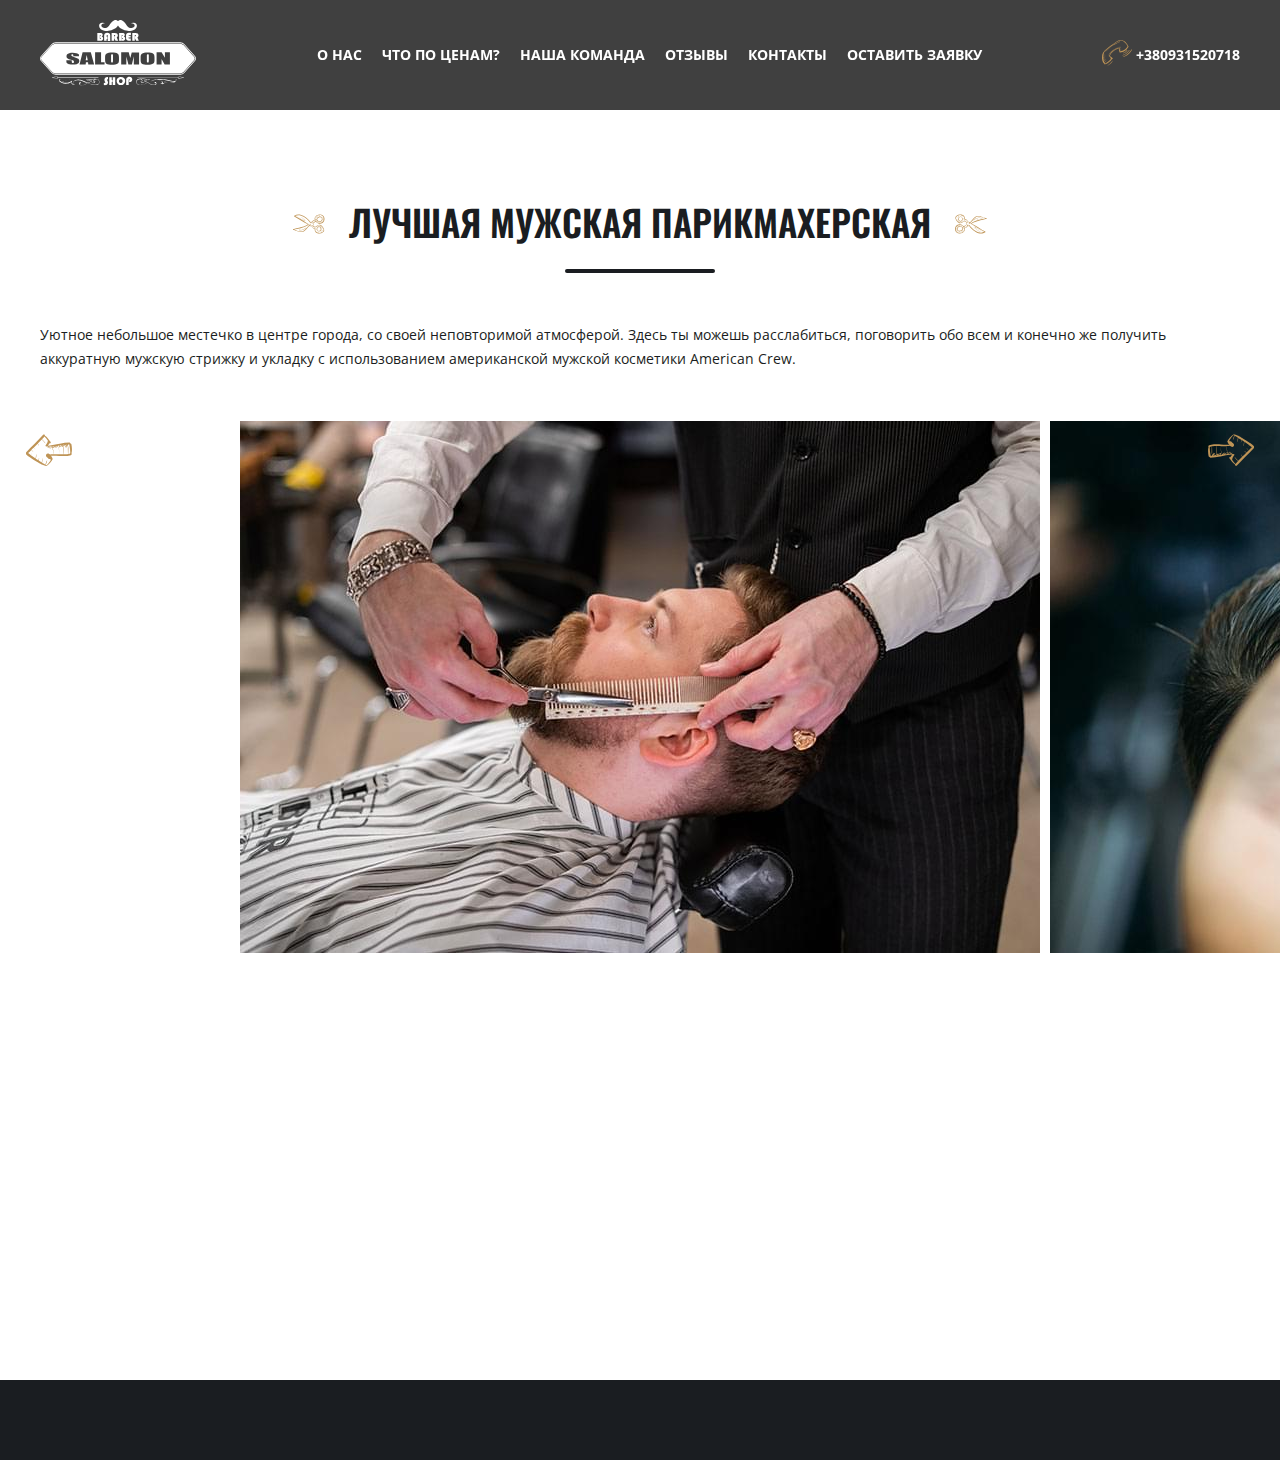
==== commit a541e3fd: "Add files via upload" ====
--- a/SALOMON/about-us.html
+++ b/SALOMON/about-us.html
@@ -5,14 +5,12 @@
 	<meta name="viewport" content="width=device-width, initial-scale=1.0">
 	<title>SALOMON - Barber-Shop</title>
 	<link rel="preconnect" href="https://fonts.gstatic.com">
-	<link
-		href="https://fonts.googleapis.com/css2?family=Montserrat:wght@700&family=Open+Sans:wght@400;600&family=Oswald:wght@700&display=swap"
-		rel="stylesheet">
+	<link rel="stylesheet" href="https://fonts.googleapis.com/css2?family=Montserrat:wght@700&family=Open+Sans:wght@400;600&family=Oswald:wght@700&display=swap">
 	<link rel="stylesheet" href="https://unpkg.com/swiper/swiper-bundle.min.css">
 	<link rel="stylesheet" href="css/style.min.css">
 
 	<script defer src="https://unpkg.com/swiper/swiper-bundle.min.js"></script>
-	<script defer src="js/libs.js"></script>
+	<script defer src="js/libs.min.js"></script>
 	<script defer src="js/main.min.js"></script>
 </head>
 
--- a/SALOMON/css/style.min.css
+++ b/SALOMON/css/style.min.css
@@ -1 +1 @@
-@charset "UTF-8";/*! normalize.css v8.0.1 | MIT License | github.com/necolas/normalize.css */html{line-height:1.15;-webkit-text-size-adjust:100%}body{margin:0}main{display:block}h1{font-size:2em;margin:.67em 0}hr{-webkit-box-sizing:content-box;box-sizing:content-box;height:0;overflow:visible}pre{font-family:monospace,monospace;font-size:1em}a{background-color:transparent}abbr[title]{border-bottom:none;text-decoration:underline;-webkit-text-decoration:underline dotted;text-decoration:underline dotted}b,strong{font-weight:bolder}code,kbd,samp{font-family:monospace,monospace;font-size:1em}small{font-size:80%}sub,sup{font-size:75%;line-height:0;position:relative;vertical-align:baseline}sub{bottom:-.25em}sup{top:-.5em}img{border-style:none}button,input,optgroup,select,textarea{font-family:inherit;font-size:100%;line-height:1.15;margin:0}button,input{overflow:visible}button,select{text-transform:none}[type=button],[type=reset],[type=submit],button{-webkit-appearance:button}[type=button]::-moz-focus-inner,[type=reset]::-moz-focus-inner,[type=submit]::-moz-focus-inner,button::-moz-focus-inner{border-style:none;padding:0}[type=button]:-moz-focusring,[type=reset]:-moz-focusring,[type=submit]:-moz-focusring,button:-moz-focusring{outline:1px dotted ButtonText}fieldset{padding:.35em .75em .625em}legend{-webkit-box-sizing:border-box;box-sizing:border-box;color:inherit;display:table;max-width:100%;padding:0;white-space:normal}progress{vertical-align:baseline}textarea{overflow:auto}[type=checkbox],[type=radio]{-webkit-box-sizing:border-box;box-sizing:border-box;padding:0}[type=number]::-webkit-inner-spin-button,[type=number]::-webkit-outer-spin-button{height:auto}[type=search]{-webkit-appearance:textfield;outline-offset:-2px}[type=search]::-webkit-search-decoration{-webkit-appearance:none}::-webkit-file-upload-button{-webkit-appearance:button;font:inherit}details{display:block}summary{display:list-item}template{display:none}[hidden]{display:none}html{font-size:100%}:root{--animate-duration:1s;--animate-delay:1s;--animate-repeat:1}.animate__animated{-webkit-animation-duration:1s;animation-duration:1s;-webkit-animation-duration:var(--animate-duration);animation-duration:var(--animate-duration);-webkit-animation-fill-mode:both;animation-fill-mode:both}@-webkit-keyframes bounceInDown{60%,75%,90%,from,to{-webkit-animation-timing-function:cubic-bezier(.215,.61,.355,1);animation-timing-function:cubic-bezier(.215,.61,.355,1)}0%{opacity:0;-webkit-transform:translate3d(0,-3000px,0) scaleY(3);transform:translate3d(0,-3000px,0) scaleY(3)}60%{opacity:1;-webkit-transform:translate3d(0,25px,0) scaleY(.9);transform:translate3d(0,25px,0) scaleY(.9)}75%{-webkit-transform:translate3d(0,-10px,0) scaleY(.95);transform:translate3d(0,-10px,0) scaleY(.95)}90%{-webkit-transform:translate3d(0,5px,0) scaleY(.985);transform:translate3d(0,5px,0) scaleY(.985)}to{-webkit-transform:translate3d(0,0,0);transform:translate3d(0,0,0)}}@keyframes bounceInDown{60%,75%,90%,from,to{-webkit-animation-timing-function:cubic-bezier(.215,.61,.355,1);animation-timing-function:cubic-bezier(.215,.61,.355,1)}0%{opacity:0;-webkit-transform:translate3d(0,-3000px,0) scaleY(3);transform:translate3d(0,-3000px,0) scaleY(3)}60%{opacity:1;-webkit-transform:translate3d(0,25px,0) scaleY(.9);transform:translate3d(0,25px,0) scaleY(.9)}75%{-webkit-transform:translate3d(0,-10px,0) scaleY(.95);transform:translate3d(0,-10px,0) scaleY(.95)}90%{-webkit-transform:translate3d(0,5px,0) scaleY(.985);transform:translate3d(0,5px,0) scaleY(.985)}to{-webkit-transform:translate3d(0,0,0);transform:translate3d(0,0,0)}}.animate__bounceInDown{-webkit-animation-name:bounceInDown;animation-name:bounceInDown}@-webkit-keyframes backInDown{0%{opacity:.7;-webkit-transform:translateY(-1200px) scale(.7);transform:translateY(-1200px) scale(.7)}80%{opacity:.7;-webkit-transform:translateY(0) scale(.7);transform:translateY(0) scale(.7)}100%{opacity:1;-webkit-transform:scale(1);transform:scale(1)}}@keyframes backInDown{0%{opacity:.7;-webkit-transform:translateY(-1200px) scale(.7);transform:translateY(-1200px) scale(.7)}80%{opacity:.7;-webkit-transform:translateY(0) scale(.7);transform:translateY(0) scale(.7)}100%{opacity:1;-webkit-transform:scale(1);transform:scale(1)}}.animate__backInDown{-webkit-animation-name:backInDown;animation-name:backInDown}@-webkit-keyframes backInUp{0%{opacity:.7;-webkit-transform:translateY(1200px) scale(.7);transform:translateY(1200px) scale(.7)}80%{opacity:.7;-webkit-transform:translateY(0) scale(.7);transform:translateY(0) scale(.7)}100%{opacity:1;-webkit-transform:scale(1);transform:scale(1)}}@keyframes backInUp{0%{opacity:.7;-webkit-transform:translateY(1200px) scale(.7);transform:translateY(1200px) scale(.7)}80%{opacity:.7;-webkit-transform:translateY(0) scale(.7);transform:translateY(0) scale(.7)}100%{opacity:1;-webkit-transform:scale(1);transform:scale(1)}}.animate__backInUp{-webkit-animation-name:backInUp;animation-name:backInUp}@-webkit-keyframes fadeIn{from{opacity:0}to{opacity:1}}@keyframes fadeIn{from{opacity:0}to{opacity:1}}.animate__fadeIn{-webkit-animation-name:fadeIn;animation-name:fadeIn}@-webkit-keyframes flipInX{from{opacity:0;-webkit-transform:perspective(400px) rotate3d(1,0,0,90deg);transform:perspective(400px) rotate3d(1,0,0,90deg);-webkit-animation-timing-function:ease-in;animation-timing-function:ease-in}40%{-webkit-transform:perspective(400px) rotate3d(1,0,0,-20deg);transform:perspective(400px) rotate3d(1,0,0,-20deg);-webkit-animation-timing-function:ease-in;animation-timing-function:ease-in}60%{opacity:1;-webkit-transform:perspective(400px) rotate3d(1,0,0,10deg);transform:perspective(400px) rotate3d(1,0,0,10deg)}80%{-webkit-transform:perspective(400px) rotate3d(1,0,0,-5deg);transform:perspective(400px) rotate3d(1,0,0,-5deg)}to{-webkit-transform:perspective(400px);transform:perspective(400px)}}@keyframes flipInX{from{opacity:0;-webkit-transform:perspective(400px) rotate3d(1,0,0,90deg);transform:perspective(400px) rotate3d(1,0,0,90deg);-webkit-animation-timing-function:ease-in;animation-timing-function:ease-in}40%{-webkit-transform:perspective(400px) rotate3d(1,0,0,-20deg);transform:perspective(400px) rotate3d(1,0,0,-20deg);-webkit-animation-timing-function:ease-in;animation-timing-function:ease-in}60%{opacity:1;-webkit-transform:perspective(400px) rotate3d(1,0,0,10deg);transform:perspective(400px) rotate3d(1,0,0,10deg)}80%{-webkit-transform:perspective(400px) rotate3d(1,0,0,-5deg);transform:perspective(400px) rotate3d(1,0,0,-5deg)}to{-webkit-transform:perspective(400px);transform:perspective(400px)}}.animate__flipInX{-webkit-backface-visibility:visible!important;backface-visibility:visible!important;-webkit-animation-name:flipInX;animation-name:flipInX}@-webkit-keyframes lightSpeedInRight{from{opacity:0;-webkit-transform:translate3d(100%,0,0) skewX(-30deg);transform:translate3d(100%,0,0) skewX(-30deg)}60%{opacity:1;-webkit-transform:skewX(20deg);transform:skewX(20deg)}80%{-webkit-transform:skewX(-5deg);transform:skewX(-5deg)}to{-webkit-transform:translate3d(0,0,0);transform:translate3d(0,0,0)}}@keyframes lightSpeedInRight{from{opacity:0;-webkit-transform:translate3d(100%,0,0) skewX(-30deg);transform:translate3d(100%,0,0) skewX(-30deg)}60%{opacity:1;-webkit-transform:skewX(20deg);transform:skewX(20deg)}80%{-webkit-transform:skewX(-5deg);transform:skewX(-5deg)}to{-webkit-transform:translate3d(0,0,0);transform:translate3d(0,0,0)}}.animate__lightSpeedInRight{-webkit-animation-name:lightSpeedInRight;animation-name:lightSpeedInRight;-webkit-animation-timing-function:ease-out;animation-timing-function:ease-out}@-webkit-keyframes lightSpeedInLeft{from{opacity:0;-webkit-transform:translate3d(-100%,0,0) skewX(30deg);transform:translate3d(-100%,0,0) skewX(30deg)}60%{opacity:1;-webkit-transform:skewX(-20deg);transform:skewX(-20deg)}80%{-webkit-transform:skewX(5deg);transform:skewX(5deg)}to{-webkit-transform:translate3d(0,0,0);transform:translate3d(0,0,0)}}@keyframes lightSpeedInLeft{from{opacity:0;-webkit-transform:translate3d(-100%,0,0) skewX(30deg);transform:translate3d(-100%,0,0) skewX(30deg)}60%{opacity:1;-webkit-transform:skewX(-20deg);transform:skewX(-20deg)}80%{-webkit-transform:skewX(5deg);transform:skewX(5deg)}to{-webkit-transform:translate3d(0,0,0);transform:translate3d(0,0,0)}}.animate__lightSpeedInLeft{-webkit-animation-name:lightSpeedInLeft;animation-name:lightSpeedInLeft;-webkit-animation-timing-function:ease-out;animation-timing-function:ease-out}@-webkit-keyframes rubberBand{from{-webkit-transform:scale3d(1,1,1);transform:scale3d(1,1,1)}30%{-webkit-transform:scale3d(1.25,.75,1);transform:scale3d(1.25,.75,1)}40%{-webkit-transform:scale3d(.75,1.25,1);transform:scale3d(.75,1.25,1)}50%{-webkit-transform:scale3d(1.15,.85,1);transform:scale3d(1.15,.85,1)}65%{-webkit-transform:scale3d(.95,1.05,1);transform:scale3d(.95,1.05,1)}75%{-webkit-transform:scale3d(1.05,.95,1);transform:scale3d(1.05,.95,1)}to{-webkit-transform:scale3d(1,1,1);transform:scale3d(1,1,1)}}@keyframes rubberBand{from{-webkit-transform:scale3d(1,1,1);transform:scale3d(1,1,1)}30%{-webkit-transform:scale3d(1.25,.75,1);transform:scale3d(1.25,.75,1)}40%{-webkit-transform:scale3d(.75,1.25,1);transform:scale3d(.75,1.25,1)}50%{-webkit-transform:scale3d(1.15,.85,1);transform:scale3d(1.15,.85,1)}65%{-webkit-transform:scale3d(.95,1.05,1);transform:scale3d(.95,1.05,1)}75%{-webkit-transform:scale3d(1.05,.95,1);transform:scale3d(1.05,.95,1)}to{-webkit-transform:scale3d(1,1,1);transform:scale3d(1,1,1)}}.animate__rubberBand{-webkit-animation-name:rubberBand;animation-name:rubberBand}@-webkit-keyframes flip{from{-webkit-transform:perspective(400px) scale3d(1,1,1) translate3d(0,0,0) rotate3d(0,1,0,-360deg);transform:perspective(400px) scale3d(1,1,1) translate3d(0,0,0) rotate3d(0,1,0,-360deg);-webkit-animation-timing-function:ease-out;animation-timing-function:ease-out}40%{-webkit-transform:perspective(400px) scale3d(1,1,1) translate3d(0,0,150px) rotate3d(0,1,0,-190deg);transform:perspective(400px) scale3d(1,1,1) translate3d(0,0,150px) rotate3d(0,1,0,-190deg);-webkit-animation-timing-function:ease-out;animation-timing-function:ease-out}50%{-webkit-transform:perspective(400px) scale3d(1,1,1) translate3d(0,0,150px) rotate3d(0,1,0,-170deg);transform:perspective(400px) scale3d(1,1,1) translate3d(0,0,150px) rotate3d(0,1,0,-170deg);-webkit-animation-timing-function:ease-in;animation-timing-function:ease-in}80%{-webkit-transform:perspective(400px) scale3d(.95,.95,.95) translate3d(0,0,0) rotate3d(0,1,0,0deg);transform:perspective(400px) scale3d(.95,.95,.95) translate3d(0,0,0) rotate3d(0,1,0,0deg);-webkit-animation-timing-function:ease-in;animation-timing-function:ease-in}to{-webkit-transform:perspective(400px) scale3d(1,1,1) translate3d(0,0,0) rotate3d(0,1,0,0deg);transform:perspective(400px) scale3d(1,1,1) translate3d(0,0,0) rotate3d(0,1,0,0deg);-webkit-animation-timing-function:ease-in;animation-timing-function:ease-in}}@keyframes flip{from{-webkit-transform:perspective(400px) scale3d(1,1,1) translate3d(0,0,0) rotate3d(0,1,0,-360deg);transform:perspective(400px) scale3d(1,1,1) translate3d(0,0,0) rotate3d(0,1,0,-360deg);-webkit-animation-timing-function:ease-out;animation-timing-function:ease-out}40%{-webkit-transform:perspective(400px) scale3d(1,1,1) translate3d(0,0,150px) rotate3d(0,1,0,-190deg);transform:perspective(400px) scale3d(1,1,1) translate3d(0,0,150px) rotate3d(0,1,0,-190deg);-webkit-animation-timing-function:ease-out;animation-timing-function:ease-out}50%{-webkit-transform:perspective(400px) scale3d(1,1,1) translate3d(0,0,150px) rotate3d(0,1,0,-170deg);transform:perspective(400px) scale3d(1,1,1) translate3d(0,0,150px) rotate3d(0,1,0,-170deg);-webkit-animation-timing-function:ease-in;animation-timing-function:ease-in}80%{-webkit-transform:perspective(400px) scale3d(.95,.95,.95) translate3d(0,0,0) rotate3d(0,1,0,0deg);transform:perspective(400px) scale3d(.95,.95,.95) translate3d(0,0,0) rotate3d(0,1,0,0deg);-webkit-animation-timing-function:ease-in;animation-timing-function:ease-in}to{-webkit-transform:perspective(400px) scale3d(1,1,1) translate3d(0,0,0) rotate3d(0,1,0,0deg);transform:perspective(400px) scale3d(1,1,1) translate3d(0,0,0) rotate3d(0,1,0,0deg);-webkit-animation-timing-function:ease-in;animation-timing-function:ease-in}}.animate__animated.animate__flip{-webkit-backface-visibility:visible;backface-visibility:visible;-webkit-animation-name:flip;animation-name:flip}@-webkit-keyframes bounce{20%,53%,from,to{-webkit-transform:translate3d(0,0,0);transform:translate3d(0,0,0);-webkit-animation-timing-function:cubic-bezier(.215,.61,.355,1);animation-timing-function:cubic-bezier(.215,.61,.355,1)}40%,43%{-webkit-transform:translate3d(0,-30px,0) scaleY(1.1);transform:translate3d(0,-30px,0) scaleY(1.1);-webkit-animation-timing-function:cubic-bezier(.755,.05,.855,.06);animation-timing-function:cubic-bezier(.755,.05,.855,.06)}70%{-webkit-transform:translate3d(0,-15px,0) scaleY(1.05);transform:translate3d(0,-15px,0) scaleY(1.05);-webkit-animation-timing-function:cubic-bezier(.755,.05,.855,.06);animation-timing-function:cubic-bezier(.755,.05,.855,.06)}80%{-webkit-transition-timing-function:cubic-bezier(.215,.61,.355,1);transition-timing-function:cubic-bezier(.215,.61,.355,1);-webkit-transform:translate3d(0,0,0) scaleY(.95);transform:translate3d(0,0,0) scaleY(.95)}90%{-webkit-transform:translate3d(0,-4px,0) scaleY(1.02);transform:translate3d(0,-4px,0) scaleY(1.02)}}@keyframes bounce{20%,53%,from,to{-webkit-transform:translate3d(0,0,0);transform:translate3d(0,0,0);-webkit-animation-timing-function:cubic-bezier(.215,.61,.355,1);animation-timing-function:cubic-bezier(.215,.61,.355,1)}40%,43%{-webkit-transform:translate3d(0,-30px,0) scaleY(1.1);transform:translate3d(0,-30px,0) scaleY(1.1);-webkit-animation-timing-function:cubic-bezier(.755,.05,.855,.06);animation-timing-function:cubic-bezier(.755,.05,.855,.06)}70%{-webkit-transform:translate3d(0,-15px,0) scaleY(1.05);transform:translate3d(0,-15px,0) scaleY(1.05);-webkit-animation-timing-function:cubic-bezier(.755,.05,.855,.06);animation-timing-function:cubic-bezier(.755,.05,.855,.06)}80%{-webkit-transition-timing-function:cubic-bezier(.215,.61,.355,1);-o-transition-timing-function:cubic-bezier(.215,.61,.355,1);transition-timing-function:cubic-bezier(.215,.61,.355,1);-webkit-transform:translate3d(0,0,0) scaleY(.95);transform:translate3d(0,0,0) scaleY(.95)}90%{-webkit-transform:translate3d(0,-4px,0) scaleY(1.02);transform:translate3d(0,-4px,0) scaleY(1.02)}}.animate__bounce{-webkit-transform-origin:center bottom;-ms-transform-origin:center bottom;transform-origin:center bottom;-webkit-animation-name:bounce;animation-name:bounce}@-webkit-keyframes rattling{0%{-webkit-transform:scale(1) rotate(0);transform:scale(1) rotate(0)}25%{-webkit-transform:scale(1.1) rotate(-10deg);transform:scale(1.1) rotate(-10deg)}50%{-webkit-transform:scale(1.2) rotate(0);transform:scale(1.2) rotate(0)}75%{-webkit-transform:scale(1.1) rotate(10deg);transform:scale(1.1) rotate(10deg)}100%{-webkit-transform:scale(1) rotate(0);transform:scale(1) rotate(0)}}@keyframes rattling{0%{-webkit-transform:scale(1) rotate(0);transform:scale(1) rotate(0)}25%{-webkit-transform:scale(1.1) rotate(-10deg);transform:scale(1.1) rotate(-10deg)}50%{-webkit-transform:scale(1.2) rotate(0);transform:scale(1.2) rotate(0)}75%{-webkit-transform:scale(1.1) rotate(10deg);transform:scale(1.1) rotate(10deg)}100%{-webkit-transform:scale(1) rotate(0);transform:scale(1) rotate(0)}}@-webkit-keyframes scale{0%{-webkit-transform:scale(1);transform:scale(1)}50%{-webkit-transform:scale(1.3);transform:scale(1.3)}100%{-webkit-transform:scale(1);transform:scale(1)}}@keyframes scale{0%{-webkit-transform:scale(1);transform:scale(1)}50%{-webkit-transform:scale(1.3);transform:scale(1.3)}100%{-webkit-transform:scale(1);transform:scale(1)}}@-webkit-keyframes rightToLeft{0%{-webkit-transform:translateX(0);transform:translateX(0)}25%{-webkit-transform:translateX(10%);transform:translateX(10%)}50%{-webkit-transform:translateX(-10%);transform:translateX(-10%)}100%{-webkit-transform:translateX(0);transform:translateX(0)}}@keyframes rightToLeft{0%{-webkit-transform:translateX(0);transform:translateX(0)}25%{-webkit-transform:translateX(10%);transform:translateX(10%)}50%{-webkit-transform:translateX(-10%);transform:translateX(-10%)}100%{-webkit-transform:translateX(0);transform:translateX(0)}}*,::after,::before{-webkit-box-sizing:border-box;box-sizing:border-box;padding:0;margin:0}body{font-family:"Open Sans",sans-serif;font-size:14px;font-weight:400;line-height:171.42857%;color:#1a1d21}body._lock{overflow:hidden}a{font-family:"Open Sans",sans-serif;color:inherit;text-decoration:none}ol,ul{list-style:none}h1,h2,h3,h4,h5,h6{margin:0}input::-webkit-inner-spin-button,input::-webkit-outer-spin-button{-webkit-appearance:none;margin:0}input[type=number]{-moz-appearance:textfield}.visually-hidden{position:absolute;width:1px;height:1px;margin:-1px;clip:rect(0 0 0 0)}.wrapper{display:-webkit-box;display:-ms-flexbox;display:flex;-webkit-box-orient:vertical;-webkit-box-direction:normal;-ms-flex-direction:column;flex-direction:column;width:100%;min-height:100vh;overflow:hidden;background-color:#fff}.footer{margin-top:auto}.container{max-width:1230px;padding:0 15px;margin:0 auto}.section{padding:100px 0}.title{font-family:Oswald,sans-serif;font-weight:600;text-transform:uppercase}.subtitle{display:block;max-width:780px;margin:0 auto 50px;font-weight:400;line-height:135.71429%;color:#1a1d21;text-align:center;text-transform:uppercase}.section-title{position:relative;width:-webkit-max-content;width:-moz-max-content;width:max-content;max-width:60%;padding:0 56px;margin:0 auto 20px;font-size:36px;line-height:147.22222%;text-align:center}.section-title::after,.section-title::before{position:absolute;top:34%;width:32px;height:20px;content:""}.section-title::before{left:0;background:url(../img/icons/scissors-l.svg) center center/cover no-repeat}.section-title::after{right:0;background:url(../img/icons/scissors-r.svg) center center/cover no-repeat}.divider{position:relative;width:150px;height:4px;margin:0 auto 50px;background:#bf9456;border-radius:4px}.divider-dark{background:#1a1d21}.social-networks{display:-webkit-box;display:-ms-flexbox;display:flex;-webkit-box-align:center;-ms-flex-align:center;align-items:center}.social-networks__item+.social-networks__item{margin-left:20px}.social-networks__link{display:-webkit-box;display:-ms-flexbox;display:flex;-webkit-box-align:center;-ms-flex-align:center;align-items:center;-webkit-box-pack:center;-ms-flex-pack:center;justify-content:center;width:40px;height:40px;border:1px solid #bf9456;border-radius:100%;-webkit-transition:all .2s ease-in;-o-transition:all .2s ease-in;transition:all .2s ease-in}.social-networks__icon{max-width:20px;max-height:20px}.social-networks__icon path{fill:#bf9456;-webkit-transition:all .2s ease-in;-o-transition:all .2s ease-in;transition:all .2s ease-in}.policy__link{color:#4848ff;text-decoration:underline}.request__form-error{margin-bottom:auto}.checkbox-hiden{position:absolute;z-index:-1;opacity:0}button{font-family:inherit;cursor:pointer;border:none}.btn__burger{z-index:99;display:-webkit-box;display:-ms-flexbox;display:flex;-webkit-box-orient:vertical;-webkit-box-direction:normal;-ms-flex-direction:column;flex-direction:column;-webkit-box-align:end;-ms-flex-align:end;align-items:flex-end;-webkit-box-pack:justify;-ms-flex-pack:justify;justify-content:space-between;width:36px;height:20px;cursor:pointer;background-color:transparent;-webkit-transition:-webkit-transform .4s ease-in-out;transition:-webkit-transform .4s ease-in-out;-o-transition:transform .4s ease-in-out;transition:transform .4s ease-in-out;transition:transform .4s ease-in-out,-webkit-transform .4s ease-in-out}.btn__burger span{display:block;width:30px;height:3px;background:#fff}.btn__burger span.burger--long{width:36px}.btn__burger--active{-webkit-transform:rotate(360deg);-ms-transform:rotate(360deg);transform:rotate(360deg)}.header{position:fixed;left:50%;z-index:100;width:100%;padding-top:20px;padding-bottom:20px;font-family:Montserrat,sans-serif;font-size:14px;font-weight:700;line-height:121.42857%;color:#fff;text-transform:uppercase;background-color:rgba(0,0,0,.75);-webkit-transform:translateX(-50%);-ms-transform:translateX(-50%);transform:translateX(-50%)}.header__wrapper{display:-webkit-box;display:-ms-flexbox;display:flex;-webkit-box-align:center;-ms-flex-align:center;align-items:center;-webkit-box-pack:justify;-ms-flex-pack:justify;justify-content:space-between}.header__phone-link{display:-webkit-box;display:-ms-flexbox;display:flex;-webkit-box-align:center;-ms-flex-align:center;align-items:center;-webkit-transition:all .2s ease-in;-o-transition:all .2s ease-in;transition:all .2s ease-in}.header__phone-icon{width:30px;height:30px;margin-right:4px;-webkit-transition:all .2s ease-in;-o-transition:all .2s ease-in;transition:all .2s ease-in}.header__phone-icon>path{fill:#bf9456}.logo__link{display:inline-block;width:156px;height:66px}.logo__img{width:100%;height:100%}.menu__list{display:-webkit-box;display:-ms-flexbox;display:flex;-webkit-box-align:center;-ms-flex-align:center;align-items:center;-webkit-box-pack:justify;-ms-flex-pack:justify;justify-content:space-between}.menu__item+.menu__item{margin-left:20px}.menu__link{-webkit-transition:all .2s ease-in;-o-transition:all .2s ease-in;transition:all .2s ease-in}.promo{background:#3a3a3a url(../img/bg.jpg) center center/cover no-repeat fixed;position:relative;width:100%;height:100%}.promo::before{position:absolute;top:0;right:0;bottom:0;left:0;content:"";background:rgba(0,0,0,.6)}.promo__wrapper{position:relative;display:-webkit-box;display:-ms-flexbox;display:flex;-webkit-box-align:center;-ms-flex-align:center;align-items:center;height:100vh}.promo__images-wrapper{position:absolute;top:50%;right:100px;width:220px;height:340px;margin-right:84px;-webkit-transform:translateY(-50%);-ms-transform:translateY(-50%);transform:translateY(-50%)}.promo__image{position:absolute;overflow:hidden;border-radius:6px;-webkit-box-shadow:0 0 10px #000;box-shadow:0 0 10px #000}.promo__image img{width:100%;height:100%;-o-object-fit:cover;object-fit:cover}.promo__image:nth-child(1){top:0;right:0;max-width:156px;max-height:238px}.promo__image:nth-child(2){bottom:0;left:0;max-width:130px;max-height:200px}.promo__content{max-width:592px}.promo__title{margin-bottom:10px;font-size:48px;line-height:148.4375%;color:rgba(255,255,255,.4)}.promo__btn{position:absolute;bottom:5%;left:50%;background-color:transparent;-webkit-transform:translateX(-50%);-ms-transform:translateX(-50%);transform:translateX(-50%)}.promo__btn-icon{width:30px;height:44px;-webkit-animation:scale infinite 3s ease-in-out;animation:scale infinite 3s ease-in-out}.promo__btn-icon path{fill:#bf9456}.about__title{margin-bottom:50px}.about__wrapper{display:-webkit-box;display:-ms-flexbox;display:flex;-webkit-box-pack:space-evenly;-ms-flex-pack:space-evenly;justify-content:space-evenly}.about__image{-webkit-box-flex:0;-ms-flex:0 1 37%;flex:0 1 37%;max-height:674px}.about__img{width:100%;height:100%;-o-object-fit:cover;object-fit:cover;overflow:hidden;border-radius:34px;-webkit-box-shadow:0 0 10px #000;box-shadow:0 0 10px #000}.about__content{-webkit-box-flex:0;-ms-flex:0 1 50%;flex:0 1 50%}.about__content-title{position:relative;max-width:450px;padding-bottom:12px;margin-bottom:26px;font-size:24px;line-height:150%;text-transform:none}.about__content-title::before{position:absolute;bottom:0;left:0;width:150px;height:4px;content:"";background:#1a1d21;border-radius:4px}.about__content-text{max-height:528px;margin-bottom:60px;overflow:hidden;text-align:justify;-o-text-overflow:ellipsis;text-overflow:ellipsis}.about__content-text p+p{margin-top:20px}.about__content-link{position:relative;display:block;width:-webkit-max-content;width:-moz-max-content;width:max-content;padding-right:40px;margin:0 auto;font-size:18px;font-weight:600;line-height:138.88889%;text-transform:uppercase}.about__content-link::after{position:absolute;top:50%;right:0;width:30px;height:20px;content:"";background:url(../img/icons/arrow.svg) center center/cover no-repeat;-webkit-transform:translateY(-50%);-ms-transform:translateY(-50%);transform:translateY(-50%)}.price{background:#3a3a3a url(../img/bg-2.jpg) center center/cover no-repeat fixed;position:relative;width:100%;height:100%}.price::before{position:absolute;top:0;right:0;bottom:0;left:0;content:"";background:rgba(0,0,0,.6)}.price__title{color:#fff}.price__list{position:relative;font-size:24px;font-weight:400;line-height:136.11111%;color:#fff;text-transform:uppercase}.price__item{display:-webkit-box;display:-ms-flexbox;display:flex;-webkit-box-align:center;-ms-flex-align:center;align-items:center;-webkit-box-pack:justify;-ms-flex-pack:justify;justify-content:space-between}.price__item+.price__item{margin-top:36px}.price__item-price{margin-left:20px;white-space:nowrap}.work{padding-bottom:70px}.work__list{display:-webkit-box;display:-ms-flexbox;display:flex;-ms-flex-wrap:wrap;flex-wrap:wrap;-webkit-box-pack:justify;-ms-flex-pack:justify;justify-content:space-between;padding:0 40px}.work__item-content{-webkit-box-flex:1;-ms-flex:1 1 auto;flex:1 1 auto;height:100%;padding:40px 20px;color:#fff;background-color:rgba(0,0,0,.75)}.work__item-title{margin-bottom:20px;font-weight:700;text-transform:uppercase}.work__item-divider{width:80px;height:2px;margin-bottom:20px;margin-left:auto;background:#fff;border-radius:1px}.work__item-text{font-weight:400;line-height:135.71429%}.work__item-image{display:-webkit-box;display:-ms-flexbox;display:flex;-webkit-box-flex:1;-ms-flex:1 0 33.333%;flex:1 0 33.333%;-webkit-box-align:center;-ms-flex-align:center;align-items:center;-webkit-box-pack:center;-ms-flex-pack:center;justify-content:center;height:100%;background-color:#2a3c55}.work__item-icon{width:100%;max-width:100px;height:100%;max-height:100px}.work__item{display:-webkit-box;display:-ms-flexbox;display:flex;-webkit-box-flex:0;-ms-flex:0 1 48.6%;flex:0 1 48.6%;margin-bottom:30px;overflow:hidden}.work__item:nth-child(2n+1){text-align:right;border-top-left-radius:10px;border-bottom-left-radius:10px}.work__item:nth-child(2n){text-align:left;border-top-right-radius:10px;border-bottom-right-radius:10px}.work__item:nth-child(2n) .work__item-content{-webkit-box-ordinal-group:3;-ms-flex-order:2;order:2}.work__item:nth-child(2n) .work__item-content .work__item-divider{margin-right:auto;margin-left:0}.work__item:nth-child(2n) .work__item-image{-webkit-box-ordinal-group:2;-ms-flex-order:1;order:1}.team{color:#fff;text-align:center;background:#3a3a3a url(../img/bg-3.jpg) center center/cover no-repeat fixed;position:relative;width:100%;height:100%}.team::before{position:absolute;top:0;right:0;bottom:0;left:0;content:"";background:rgba(0,0,0,.6)}.team-slider__container{position:relative}.team-slider__image{max-width:450px;max-height:676px;margin:0 auto 36px}.team-slider__img{width:100%;height:100%;-o-object-fit:cover;object-fit:cover;overflow:hidden;border-radius:36px;-webkit-box-shadow:0 0 10px #000;box-shadow:0 0 10px #000}.team-slider__title{margin-bottom:4px;font-family:Oswald,sans-serif;font-size:24px;font-weight:700;line-height:150%;text-transform:uppercase}.team-slider__desc{max-width:750px;padding:0 10px;margin:0 auto;font-size:18px;font-weight:400;line-height:133.33333%}.team-slider__btn{position:absolute;top:40%;z-index:5;width:46px;height:32px;-webkit-transition:all .2s ease-in;-o-transition:all .2s ease-in;transition:all .2s ease-in;-webkit-transform:translateY(-50%);-ms-transform:translateY(-50%);transform:translateY(-50%)}.team-slider__btn--prev{left:10%;background:url(../img/icons/arrow-l.svg) center center/cover no-repeat}.team-slider__btn--next{right:10%;background:url(../img/icons/arrow-r.svg) center center/cover no-repeat}.reviews__list{display:-webkit-box;display:-ms-flexbox;display:flex;-webkit-box-orient:vertical;-webkit-box-direction:normal;-ms-flex-direction:column;flex-direction:column;-webkit-box-pack:justify;-ms-flex-pack:justify;justify-content:space-between;padding:0 60px}.reviews__item{display:-webkit-box;display:-ms-flexbox;display:flex;-webkit-box-align:center;-ms-flex-align:center;align-items:center;width:72%;padding:20px 20px;border:2px solid #1a1d21;border-radius:10px}.reviews__item+.reviews__item{margin-top:30px}.reviews__item:nth-child(2n){margin-left:auto}.reviews__name{margin-bottom:20px}.reviews__divider{width:80px;height:2px;margin-bottom:20px;background-color:#1a1d21}.reviews__avatar{-ms-flex-negative:0;flex-shrink:0;width:134px;height:134px;margin-right:20px;overflow:hidden;border-radius:100%}.reviews__img{width:100%;height:100%;-o-object-fit:cover;object-fit:cover}.reviews__text{font-weight:400;line-height:135.71429%}.reviews__text p+p{margin-top:10px}.contact{color:#fff;background:#3a3a3a url(../img/bg-4.jpg) center center/cover no-repeat fixed;position:relative;width:100%;height:100%}.contact::before{position:absolute;top:0;right:0;bottom:0;left:0;content:"";background:rgba(0,0,0,.6)}.contact__wrapper{position:relative;display:-webkit-box;display:-ms-flexbox;display:flex;-webkit-box-align:center;-ms-flex-align:center;align-items:center;-ms-flex-pack:distribute;justify-content:space-around}.contact__item,.contact__item-link{display:-webkit-box;display:-ms-flexbox;display:flex;-webkit-box-align:center;-ms-flex-align:center;align-items:center}.contact__item+.contact__item{margin-top:40px}.contact__item-link{-webkit-transition:all .2s ease-in;-o-transition:all .2s ease-in;transition:all .2s ease-in}.contact__item-image{max-width:50px;max-height:50px;margin-right:28px;-webkit-transform:scale(1.2);-ms-transform:scale(1.2);transform:scale(1.2);-webkit-animation:rattling 6s linear infinite;animation:rattling 6s linear infinite}.contact__item-image svg{width:100%;height:100%}.contact__item-image svg path{fill:#bf9456}.contact__item-text{font-family:Oswald,sans-serif;font-size:18px;font-style:normal;font-weight:700;line-height:150%;text-transform:uppercase}.contact__map{width:100%;max-width:612px;height:408px;overflow:hidden;border-radius:34px;-webkit-box-shadow:0 0 10px #000;box-shadow:0 0 10px #000}.contact__map iframe{width:100%;height:100%}.social__list{display:-webkit-box;display:-ms-flexbox;display:flex;-webkit-box-align:center;-ms-flex-align:center;align-items:center;-webkit-box-pack:center;-ms-flex-pack:center;justify-content:center}.social__item{text-align:center}.social__item+.social__item{margin-left:64px}.social__link{-webkit-transition:all .2s ease-in;-o-transition:all .2s ease-in;transition:all .2s ease-in}.social__icon{display:-webkit-box;display:-ms-flexbox;display:flex;-webkit-box-align:center;-ms-flex-align:center;align-items:center;-webkit-box-pack:center;-ms-flex-pack:center;justify-content:center;width:80px;height:80px;margin-bottom:10px;border:1px solid #1a1d21;border-radius:100%;-webkit-transition:all .2s ease-in;-o-transition:all .2s ease-in;transition:all .2s ease-in}.social__icon svg{max-width:40px;max-height:40px}.social__icon svg path{-webkit-transition:all .2s ease-in;-o-transition:all .2s ease-in;transition:all .2s ease-in}.social__name{font-family:Oswald,sans-serif;font-size:18px;font-weight:700;line-height:150%;text-transform:uppercase}.request{color:#fff;background:#3a3a3a url(../img/bg-5.jpg) center center/cover no-repeat fixed;position:relative;width:100%;height:100%}.request::before{position:absolute;top:0;right:0;bottom:0;left:0;content:"";background:rgba(0,0,0,.6)}.request__form{position:relative;width:90%;margin:0 auto}.request__form-input-wrapper{display:-webkit-box;display:-ms-flexbox;display:flex;-webkit-box-align:center;-ms-flex-align:center;align-items:center;-webkit-box-pack:justify;-ms-flex-pack:justify;justify-content:space-between}.request__form-input{-webkit-box-flex:0;-ms-flex:0 1 32%;flex:0 1 32%;height:50px;padding:16px 30px;margin-bottom:30px;color:#fff;background-color:rgba(255,255,255,.2);border:none;border-radius:10px;outline:0;-webkit-box-shadow:0 0 10px #000;box-shadow:0 0 10px #000}.request__form-input::-webkit-input-placeholder{font-weight:400;line-height:135.71429%;color:rgba(255,255,255,.5)}.request__form-input::-moz-placeholder{font-weight:400;line-height:135.71429%;color:rgba(255,255,255,.5)}.request__form-input:-ms-input-placeholder{font-weight:400;line-height:135.71429%;color:rgba(255,255,255,.5)}.request__form-input::-ms-input-placeholder{font-weight:400;line-height:135.71429%;color:rgba(255,255,255,.5)}.request__form-input::placeholder{font-weight:400;line-height:135.71429%;color:rgba(255,255,255,.5)}.request__form-input:focus{background-color:rgba(191,148,86,.2)}.request__form-textarea{width:100%;min-height:216px;max-height:400px;padding:16px 30px;margin-bottom:30px;color:#fff;resize:none;background:rgba(255,255,255,.2) url(../img/textarea-bg.png) center center no-repeat;border:none;border-radius:10px;outline:0;-webkit-box-shadow:0 0 10px #000;box-shadow:0 0 10px #000}.request__form-textarea:focus{background-color:rgba(191,148,86,.2)}.request__form-btn{display:block;max-width:400px;padding:12px 54px;margin-left:auto;font-family:Oswald,sans-serif;font-size:18px;font-weight:700;line-height:150%;color:#fff;text-transform:uppercase;background:#bf9456;border-radius:10px;-webkit-transition:all .2s ease-in;-o-transition:all .2s ease-in;transition:all .2s ease-in;-webkit-box-shadow:0 0 10px #000;box-shadow:0 0 10px #000}.request__checkbox-title{position:relative;display:block;padding-left:30px;margin-bottom:10px}.request__checkbox-title::before{position:absolute;top:50%;left:0;width:20px;height:20px;cursor:pointer;content:"";background-color:#fff;border-radius:100%;-webkit-transform:translateY(-50%);-ms-transform:translateY(-50%);transform:translateY(-50%)}.request__checkbox:checked+.request__checkbox-title::after{position:absolute;top:50%;left:2px;width:16px;height:16px;cursor:pointer;content:"";background-color:#bf9456;border-radius:100%;-webkit-transform:translateY(-50%);-ms-transform:translateY(-50%);transform:translateY(-50%)}.best-barbershop{padding-top:196px}.best-barbershop__text p+p{margin-top:10px}.best-barbershop__swiper2{max-width:800px;height:532px;margin:50px auto 30px}.best-barbershop__swiper2-slide{width:100%;height:100%}.best-barbershop__swiper2-slide img{width:100%;height:100%;-o-object-fit:cover;object-fit:cover}.best-barbershop__swiper{max-height:134px;margin-bottom:50px}.best-barbershop__swiper-slide{height:100%;cursor:pointer}.best-barbershop__swiper-slide img{width:100%;height:100%;-o-object-fit:cover;object-fit:cover}.best-barbershop-slider__btn{position:absolute;top:50%;z-index:5;width:46px;height:32px;-webkit-transform:translateY(-50%);-ms-transform:translateY(-50%);transform:translateY(-50%)}.best-barbershop-slider__btn--prev{left:2%;background:url(../img/icons/arrow-l.svg) center center/cover no-repeat}.best-barbershop-slider__btn--next{right:2%;background:url(../img/icons/arrow-r.svg) center center/cover no-repeat}.footer{padding:20px 0;background:#1a1d21}.footer__wrapper{display:-webkit-box;display:-ms-flexbox;display:flex;-webkit-box-align:center;-ms-flex-align:center;align-items:center;-webkit-box-pack:justify;-ms-flex-pack:justify;justify-content:space-between}.footer__copy{font-family:Oswald,sans-serif;font-size:10px;font-style:normal;font-weight:700;line-height:150%;color:#fff;text-transform:uppercase;letter-spacing:2px}.policy{padding:50px 0;font-size:16px;line-height:25px;background-color:#f5f3f3}.policy .container{padding-top:20px;padding-bottom:20px;border:1px solid #bf9456}.policy h2,.policy h3,.policy h4,.policy h5,.policy h6{margin:20px 0}.policy ul{padding-left:40px;margin-top:1em;margin-bottom:1em}.policy ol{padding-left:40px;margin-top:1em;margin-bottom:1em;list-style:revert}.policy li{padding-left:20px;margin-bottom:15px}.policy__subtitle,.policy__title{max-width:600px;margin:0 auto;text-align:center}.policy__title{font-size:24px;text-transform:uppercase}.policy__subtitle{margin-bottom:30px;font-size:12px;line-height:14px}@media (min-width:767.98px){.social-networks__link:focus,.social-networks__link:hover{border-color:#fff;-webkit-animation:rattling 2s linear infinite;animation:rattling 2s linear infinite}.social-networks__link:focus .social-networks__icon path,.social-networks__link:hover .social-networks__icon path{fill:#fff}.btn__burger{display:none}.header__phone-link:focus,.header__phone-link:hover{color:#bf9456}.header__phone-link:focus .header__phone-icon,.header__phone-link:hover .header__phone-icon{-webkit-animation:rattling 1.5s linear infinite;animation:rattling 1.5s linear infinite}.menu__link:focus,.menu__link:hover{color:#bf9456}.about__content-link:focus,.about__content-link:hover{-webkit-animation:rightToLeft 1s ease-in-out;animation:rightToLeft 1s ease-in-out}.team-slider__btn:focus,.team-slider__btn:hover{width:55.2px;height:38.4px}.contact__item-link:focus,.contact__item-link:hover{color:#bf9456}.social__link:focus,.social__link:hover{color:#bf9456}.social__link:focus .social__icon,.social__link:hover .social__icon{border-color:#bf9456;-webkit-animation:rattling 2s infinite linear;animation:rattling 2s infinite linear}.social__link:focus svg path,.social__link:hover svg path{fill:#bf9456}.request__form-btn:focus,.request__form-btn:hover{background-color:#916c37}}@media (max-width:991.98px){.header{padding-top:2px;padding-bottom:2px;font-size:10px}.logo__link{width:100px}.promo__images-wrapper{right:0}.promo__content{max-width:440px}.promo__title{margin-bottom:40px;font-size:36px}.work__list{-webkit-box-pack:center;-ms-flex-pack:center;justify-content:center;padding:0}.work__item-content{padding:20px 20px}.work__item{-webkit-box-flex:0;-ms-flex:0 1 70%;flex:0 1 70%}.work__item:nth-child(2n+1){margin-right:auto}.work__item:nth-child(2n){margin-left:auto}.reviews__list{padding:0}.contact__wrapper{-webkit-box-orient:vertical;-webkit-box-direction:normal;-ms-flex-direction:column;flex-direction:column}.contact__list{display:-webkit-box;display:-ms-flexbox;display:flex;-ms-flex-wrap:wrap;flex-wrap:wrap;-webkit-box-align:center;-ms-flex-align:center;align-items:center}.contact__list{-ms-flex-pack:distribute;justify-content:space-around}.contact__item+.contact__item{margin-top:0;margin-left:10px}.contact__item{margin-bottom:20px}.contact__item-image{margin-right:10px}.request__form-input-wrapper{-webkit-box-orient:vertical;-webkit-box-direction:normal;-ms-flex-direction:column;flex-direction:column}.request__form-input{width:80%}}@media (max-width:767.98px){body{font-size:12px}.section{padding:50px 0}.section-title{max-width:100%;font-size:24px}.social-networks{-webkit-box-pack:center;-ms-flex-pack:center;justify-content:center}.menu__list{-webkit-box-orient:vertical;-webkit-box-direction:normal;-ms-flex-direction:column;flex-direction:column}.menu__item+.menu__item{margin-top:20px;margin-left:0;text-align:center}.menu__link{font-size:18px;line-height:116.66667%}.menu{position:fixed;top:0;right:-100%;width:70%;height:100vh;padding:90px 10px 10px;overflow:auto;background-color:rgba(26,29,33,.9);-webkit-transition:all .2s ease-in;-o-transition:all .2s ease-in;transition:all .2s ease-in}.menu--active{right:0}.promo__wrapper{-webkit-box-pack:center;-ms-flex-pack:center;justify-content:center}.promo__images-wrapper{display:none}.promo__content{text-align:center}.about__wrapper{-webkit-box-orient:vertical;-webkit-box-direction:normal;-ms-flex-direction:column;flex-direction:column}.about__image{max-width:80%;margin:0 auto 40px}.about__content-title{font-size:20px}.price__list{font-size:16px}.work__item{-webkit-box-flex:100%;-ms-flex:100%;flex:100%}.team-slider__title{font-size:18px}.team-slider__desc{font-size:14px}.team-slider__btn{display:none}.reviews__item{width:100%}.contact__item-image{max-width:30px;max-height:30px}.contact__item-text{font-size:14px}.request__form-input{width:100%}.best-barbershop{padding-top:100px}.best-barbershop-slider__btn{display:none}.footer__wrapper{-webkit-box-orient:vertical;-webkit-box-direction:normal;-ms-flex-direction:column;flex-direction:column}.footer__copy{-webkit-box-ordinal-group:3;-ms-flex-order:2;order:2;margin-top:10px;text-align:center;letter-spacing:1px}}@media (max-width:500px){.reviews__item{-webkit-box-orient:vertical;-webkit-box-direction:normal;-ms-flex-direction:column;flex-direction:column}.reviews__name{text-align:center}.reviews__divider{margin-right:auto;margin-left:auto}.reviews__avatar{margin-right:0;margin-bottom:20px}.reviews__text{text-align:justify}.social__item+.social__item{margin-left:14px}}@media (max-width:400px){.promo__title{font-size:24px}}@media print,(prefers-reduced-motion:reduce){.animate__animated{-webkit-transition-duration:1ms!important;-o-transition-duration:1ms!important;transition-duration:1ms!important;-webkit-animation-duration:1ms!important;animation-duration:1ms!important;-webkit-animation-iteration-count:1!important;animation-iteration-count:1!important}.animate__animated[class*=Out]{opacity:0}}+@charset "UTF-8";/*! normalize.css v8.0.1 | MIT License | github.com/necolas/normalize.css */html{line-height:1.15;-webkit-text-size-adjust:100%}body{margin:0}main{display:block}h1{font-size:2em;margin:.67em 0}hr{-webkit-box-sizing:content-box;box-sizing:content-box;height:0;overflow:visible}pre{font-family:monospace,monospace;font-size:1em}a{background-color:transparent}abbr[title]{border-bottom:none;text-decoration:underline;-webkit-text-decoration:underline dotted;text-decoration:underline dotted}b,strong{font-weight:bolder}code,kbd,samp{font-family:monospace,monospace;font-size:1em}small{font-size:80%}sub,sup{font-size:75%;line-height:0;position:relative;vertical-align:baseline}sub{bottom:-.25em}sup{top:-.5em}img{border-style:none}button,input,optgroup,select,textarea{font-family:inherit;font-size:100%;line-height:1.15;margin:0}button,input{overflow:visible}button,select{text-transform:none}[type=button],[type=reset],[type=submit],button{-webkit-appearance:button}[type=button]::-moz-focus-inner,[type=reset]::-moz-focus-inner,[type=submit]::-moz-focus-inner,button::-moz-focus-inner{border-style:none;padding:0}[type=button]:-moz-focusring,[type=reset]:-moz-focusring,[type=submit]:-moz-focusring,button:-moz-focusring{outline:1px dotted ButtonText}fieldset{padding:.35em .75em .625em}legend{-webkit-box-sizing:border-box;box-sizing:border-box;color:inherit;display:table;max-width:100%;padding:0;white-space:normal}progress{vertical-align:baseline}textarea{overflow:auto}[type=checkbox],[type=radio]{-webkit-box-sizing:border-box;box-sizing:border-box;padding:0}[type=number]::-webkit-inner-spin-button,[type=number]::-webkit-outer-spin-button{height:auto}[type=search]{-webkit-appearance:textfield;outline-offset:-2px}[type=search]::-webkit-search-decoration{-webkit-appearance:none}::-webkit-file-upload-button{-webkit-appearance:button;font:inherit}details{display:block}summary{display:list-item}template{display:none}[hidden]{display:none}html{font-size:100%}:root{--animate-duration:1s;--animate-delay:1s;--animate-repeat:1}.animate__animated{-webkit-animation-duration:1s;animation-duration:1s;-webkit-animation-duration:var(--animate-duration);animation-duration:var(--animate-duration);-webkit-animation-fill-mode:both;animation-fill-mode:both}@-webkit-keyframes bounceInDown{60%,75%,90%,from,to{-webkit-animation-timing-function:cubic-bezier(.215,.61,.355,1);animation-timing-function:cubic-bezier(.215,.61,.355,1)}0%{opacity:0;-webkit-transform:translate3d(0,-3000px,0) scaleY(3);transform:translate3d(0,-3000px,0) scaleY(3)}60%{opacity:1;-webkit-transform:translate3d(0,25px,0) scaleY(.9);transform:translate3d(0,25px,0) scaleY(.9)}75%{-webkit-transform:translate3d(0,-10px,0) scaleY(.95);transform:translate3d(0,-10px,0) scaleY(.95)}90%{-webkit-transform:translate3d(0,5px,0) scaleY(.985);transform:translate3d(0,5px,0) scaleY(.985)}to{-webkit-transform:translate3d(0,0,0);transform:translate3d(0,0,0)}}@keyframes bounceInDown{60%,75%,90%,from,to{-webkit-animation-timing-function:cubic-bezier(.215,.61,.355,1);animation-timing-function:cubic-bezier(.215,.61,.355,1)}0%{opacity:0;-webkit-transform:translate3d(0,-3000px,0) scaleY(3);transform:translate3d(0,-3000px,0) scaleY(3)}60%{opacity:1;-webkit-transform:translate3d(0,25px,0) scaleY(.9);transform:translate3d(0,25px,0) scaleY(.9)}75%{-webkit-transform:translate3d(0,-10px,0) scaleY(.95);transform:translate3d(0,-10px,0) scaleY(.95)}90%{-webkit-transform:translate3d(0,5px,0) scaleY(.985);transform:translate3d(0,5px,0) scaleY(.985)}to{-webkit-transform:translate3d(0,0,0);transform:translate3d(0,0,0)}}.animate__bounceInDown{-webkit-animation-name:bounceInDown;animation-name:bounceInDown}@-webkit-keyframes backInDown{0%{opacity:.7;-webkit-transform:translateY(-1200px) scale(.7);transform:translateY(-1200px) scale(.7)}80%{opacity:.7;-webkit-transform:translateY(0) scale(.7);transform:translateY(0) scale(.7)}100%{opacity:1;-webkit-transform:scale(1);transform:scale(1)}}@keyframes backInDown{0%{opacity:.7;-webkit-transform:translateY(-1200px) scale(.7);transform:translateY(-1200px) scale(.7)}80%{opacity:.7;-webkit-transform:translateY(0) scale(.7);transform:translateY(0) scale(.7)}100%{opacity:1;-webkit-transform:scale(1);transform:scale(1)}}.animate__backInDown{-webkit-animation-name:backInDown;animation-name:backInDown}@-webkit-keyframes backInUp{0%{opacity:.7;-webkit-transform:translateY(1200px) scale(.7);transform:translateY(1200px) scale(.7)}80%{opacity:.7;-webkit-transform:translateY(0) scale(.7);transform:translateY(0) scale(.7)}100%{opacity:1;-webkit-transform:scale(1);transform:scale(1)}}@keyframes backInUp{0%{opacity:.7;-webkit-transform:translateY(1200px) scale(.7);transform:translateY(1200px) scale(.7)}80%{opacity:.7;-webkit-transform:translateY(0) scale(.7);transform:translateY(0) scale(.7)}100%{opacity:1;-webkit-transform:scale(1);transform:scale(1)}}.animate__backInUp{-webkit-animation-name:backInUp;animation-name:backInUp}@-webkit-keyframes fadeIn{from{opacity:0}to{opacity:1}}@keyframes fadeIn{from{opacity:0}to{opacity:1}}.animate__fadeIn{-webkit-animation-name:fadeIn;animation-name:fadeIn}@-webkit-keyframes flipInX{from{opacity:0;-webkit-transform:perspective(400px) rotate3d(1,0,0,90deg);transform:perspective(400px) rotate3d(1,0,0,90deg);-webkit-animation-timing-function:ease-in;animation-timing-function:ease-in}40%{-webkit-transform:perspective(400px) rotate3d(1,0,0,-20deg);transform:perspective(400px) rotate3d(1,0,0,-20deg);-webkit-animation-timing-function:ease-in;animation-timing-function:ease-in}60%{opacity:1;-webkit-transform:perspective(400px) rotate3d(1,0,0,10deg);transform:perspective(400px) rotate3d(1,0,0,10deg)}80%{-webkit-transform:perspective(400px) rotate3d(1,0,0,-5deg);transform:perspective(400px) rotate3d(1,0,0,-5deg)}to{-webkit-transform:perspective(400px);transform:perspective(400px)}}@keyframes flipInX{from{opacity:0;-webkit-transform:perspective(400px) rotate3d(1,0,0,90deg);transform:perspective(400px) rotate3d(1,0,0,90deg);-webkit-animation-timing-function:ease-in;animation-timing-function:ease-in}40%{-webkit-transform:perspective(400px) rotate3d(1,0,0,-20deg);transform:perspective(400px) rotate3d(1,0,0,-20deg);-webkit-animation-timing-function:ease-in;animation-timing-function:ease-in}60%{opacity:1;-webkit-transform:perspective(400px) rotate3d(1,0,0,10deg);transform:perspective(400px) rotate3d(1,0,0,10deg)}80%{-webkit-transform:perspective(400px) rotate3d(1,0,0,-5deg);transform:perspective(400px) rotate3d(1,0,0,-5deg)}to{-webkit-transform:perspective(400px);transform:perspective(400px)}}.animate__flipInX{-webkit-backface-visibility:visible!important;backface-visibility:visible!important;-webkit-animation-name:flipInX;animation-name:flipInX}@-webkit-keyframes lightSpeedInRight{from{opacity:0;-webkit-transform:translate3d(100%,0,0) skewX(-30deg);transform:translate3d(100%,0,0) skewX(-30deg)}60%{opacity:1;-webkit-transform:skewX(20deg);transform:skewX(20deg)}80%{-webkit-transform:skewX(-5deg);transform:skewX(-5deg)}to{-webkit-transform:translate3d(0,0,0);transform:translate3d(0,0,0)}}@keyframes lightSpeedInRight{from{opacity:0;-webkit-transform:translate3d(100%,0,0) skewX(-30deg);transform:translate3d(100%,0,0) skewX(-30deg)}60%{opacity:1;-webkit-transform:skewX(20deg);transform:skewX(20deg)}80%{-webkit-transform:skewX(-5deg);transform:skewX(-5deg)}to{-webkit-transform:translate3d(0,0,0);transform:translate3d(0,0,0)}}.animate__lightSpeedInRight{-webkit-animation-name:lightSpeedInRight;animation-name:lightSpeedInRight;-webkit-animation-timing-function:ease-out;animation-timing-function:ease-out}@-webkit-keyframes lightSpeedInLeft{from{opacity:0;-webkit-transform:translate3d(-100%,0,0) skewX(30deg);transform:translate3d(-100%,0,0) skewX(30deg)}60%{opacity:1;-webkit-transform:skewX(-20deg);transform:skewX(-20deg)}80%{-webkit-transform:skewX(5deg);transform:skewX(5deg)}to{-webkit-transform:translate3d(0,0,0);transform:translate3d(0,0,0)}}@keyframes lightSpeedInLeft{from{opacity:0;-webkit-transform:translate3d(-100%,0,0) skewX(30deg);transform:translate3d(-100%,0,0) skewX(30deg)}60%{opacity:1;-webkit-transform:skewX(-20deg);transform:skewX(-20deg)}80%{-webkit-transform:skewX(5deg);transform:skewX(5deg)}to{-webkit-transform:translate3d(0,0,0);transform:translate3d(0,0,0)}}.animate__lightSpeedInLeft{-webkit-animation-name:lightSpeedInLeft;animation-name:lightSpeedInLeft;-webkit-animation-timing-function:ease-out;animation-timing-function:ease-out}@-webkit-keyframes rubberBand{from{-webkit-transform:scale3d(1,1,1);transform:scale3d(1,1,1)}30%{-webkit-transform:scale3d(1.25,.75,1);transform:scale3d(1.25,.75,1)}40%{-webkit-transform:scale3d(.75,1.25,1);transform:scale3d(.75,1.25,1)}50%{-webkit-transform:scale3d(1.15,.85,1);transform:scale3d(1.15,.85,1)}65%{-webkit-transform:scale3d(.95,1.05,1);transform:scale3d(.95,1.05,1)}75%{-webkit-transform:scale3d(1.05,.95,1);transform:scale3d(1.05,.95,1)}to{-webkit-transform:scale3d(1,1,1);transform:scale3d(1,1,1)}}@keyframes rubberBand{from{-webkit-transform:scale3d(1,1,1);transform:scale3d(1,1,1)}30%{-webkit-transform:scale3d(1.25,.75,1);transform:scale3d(1.25,.75,1)}40%{-webkit-transform:scale3d(.75,1.25,1);transform:scale3d(.75,1.25,1)}50%{-webkit-transform:scale3d(1.15,.85,1);transform:scale3d(1.15,.85,1)}65%{-webkit-transform:scale3d(.95,1.05,1);transform:scale3d(.95,1.05,1)}75%{-webkit-transform:scale3d(1.05,.95,1);transform:scale3d(1.05,.95,1)}to{-webkit-transform:scale3d(1,1,1);transform:scale3d(1,1,1)}}.animate__rubberBand{-webkit-animation-name:rubberBand;animation-name:rubberBand}@-webkit-keyframes flip{from{-webkit-transform:perspective(400px) scale3d(1,1,1) translate3d(0,0,0) rotate3d(0,1,0,-360deg);transform:perspective(400px) scale3d(1,1,1) translate3d(0,0,0) rotate3d(0,1,0,-360deg);-webkit-animation-timing-function:ease-out;animation-timing-function:ease-out}40%{-webkit-transform:perspective(400px) scale3d(1,1,1) translate3d(0,0,150px) rotate3d(0,1,0,-190deg);transform:perspective(400px) scale3d(1,1,1) translate3d(0,0,150px) rotate3d(0,1,0,-190deg);-webkit-animation-timing-function:ease-out;animation-timing-function:ease-out}50%{-webkit-transform:perspective(400px) scale3d(1,1,1) translate3d(0,0,150px) rotate3d(0,1,0,-170deg);transform:perspective(400px) scale3d(1,1,1) translate3d(0,0,150px) rotate3d(0,1,0,-170deg);-webkit-animation-timing-function:ease-in;animation-timing-function:ease-in}80%{-webkit-transform:perspective(400px) scale3d(.95,.95,.95) translate3d(0,0,0) rotate3d(0,1,0,0deg);transform:perspective(400px) scale3d(.95,.95,.95) translate3d(0,0,0) rotate3d(0,1,0,0deg);-webkit-animation-timing-function:ease-in;animation-timing-function:ease-in}to{-webkit-transform:perspective(400px) scale3d(1,1,1) translate3d(0,0,0) rotate3d(0,1,0,0deg);transform:perspective(400px) scale3d(1,1,1) translate3d(0,0,0) rotate3d(0,1,0,0deg);-webkit-animation-timing-function:ease-in;animation-timing-function:ease-in}}@keyframes flip{from{-webkit-transform:perspective(400px) scale3d(1,1,1) translate3d(0,0,0) rotate3d(0,1,0,-360deg);transform:perspective(400px) scale3d(1,1,1) translate3d(0,0,0) rotate3d(0,1,0,-360deg);-webkit-animation-timing-function:ease-out;animation-timing-function:ease-out}40%{-webkit-transform:perspective(400px) scale3d(1,1,1) translate3d(0,0,150px) rotate3d(0,1,0,-190deg);transform:perspective(400px) scale3d(1,1,1) translate3d(0,0,150px) rotate3d(0,1,0,-190deg);-webkit-animation-timing-function:ease-out;animation-timing-function:ease-out}50%{-webkit-transform:perspective(400px) scale3d(1,1,1) translate3d(0,0,150px) rotate3d(0,1,0,-170deg);transform:perspective(400px) scale3d(1,1,1) translate3d(0,0,150px) rotate3d(0,1,0,-170deg);-webkit-animation-timing-function:ease-in;animation-timing-function:ease-in}80%{-webkit-transform:perspective(400px) scale3d(.95,.95,.95) translate3d(0,0,0) rotate3d(0,1,0,0deg);transform:perspective(400px) scale3d(.95,.95,.95) translate3d(0,0,0) rotate3d(0,1,0,0deg);-webkit-animation-timing-function:ease-in;animation-timing-function:ease-in}to{-webkit-transform:perspective(400px) scale3d(1,1,1) translate3d(0,0,0) rotate3d(0,1,0,0deg);transform:perspective(400px) scale3d(1,1,1) translate3d(0,0,0) rotate3d(0,1,0,0deg);-webkit-animation-timing-function:ease-in;animation-timing-function:ease-in}}.animate__animated.animate__flip{-webkit-backface-visibility:visible;backface-visibility:visible;-webkit-animation-name:flip;animation-name:flip}@-webkit-keyframes bounce{20%,53%,from,to{-webkit-transform:translate3d(0,0,0);transform:translate3d(0,0,0);-webkit-animation-timing-function:cubic-bezier(.215,.61,.355,1);animation-timing-function:cubic-bezier(.215,.61,.355,1)}40%,43%{-webkit-transform:translate3d(0,-30px,0) scaleY(1.1);transform:translate3d(0,-30px,0) scaleY(1.1);-webkit-animation-timing-function:cubic-bezier(.755,.05,.855,.06);animation-timing-function:cubic-bezier(.755,.05,.855,.06)}70%{-webkit-transform:translate3d(0,-15px,0) scaleY(1.05);transform:translate3d(0,-15px,0) scaleY(1.05);-webkit-animation-timing-function:cubic-bezier(.755,.05,.855,.06);animation-timing-function:cubic-bezier(.755,.05,.855,.06)}80%{-webkit-transition-timing-function:cubic-bezier(.215,.61,.355,1);transition-timing-function:cubic-bezier(.215,.61,.355,1);-webkit-transform:translate3d(0,0,0) scaleY(.95);transform:translate3d(0,0,0) scaleY(.95)}90%{-webkit-transform:translate3d(0,-4px,0) scaleY(1.02);transform:translate3d(0,-4px,0) scaleY(1.02)}}@keyframes bounce{20%,53%,from,to{-webkit-transform:translate3d(0,0,0);transform:translate3d(0,0,0);-webkit-animation-timing-function:cubic-bezier(.215,.61,.355,1);animation-timing-function:cubic-bezier(.215,.61,.355,1)}40%,43%{-webkit-transform:translate3d(0,-30px,0) scaleY(1.1);transform:translate3d(0,-30px,0) scaleY(1.1);-webkit-animation-timing-function:cubic-bezier(.755,.05,.855,.06);animation-timing-function:cubic-bezier(.755,.05,.855,.06)}70%{-webkit-transform:translate3d(0,-15px,0) scaleY(1.05);transform:translate3d(0,-15px,0) scaleY(1.05);-webkit-animation-timing-function:cubic-bezier(.755,.05,.855,.06);animation-timing-function:cubic-bezier(.755,.05,.855,.06)}80%{-webkit-transition-timing-function:cubic-bezier(.215,.61,.355,1);-o-transition-timing-function:cubic-bezier(.215,.61,.355,1);transition-timing-function:cubic-bezier(.215,.61,.355,1);-webkit-transform:translate3d(0,0,0) scaleY(.95);transform:translate3d(0,0,0) scaleY(.95)}90%{-webkit-transform:translate3d(0,-4px,0) scaleY(1.02);transform:translate3d(0,-4px,0) scaleY(1.02)}}.animate__bounce{-webkit-transform-origin:center bottom;-ms-transform-origin:center bottom;transform-origin:center bottom;-webkit-animation-name:bounce;animation-name:bounce}@-webkit-keyframes rattling{0%{-webkit-transform:scale(1) rotate(0);transform:scale(1) rotate(0)}25%{-webkit-transform:scale(1.1) rotate(-10deg);transform:scale(1.1) rotate(-10deg)}50%{-webkit-transform:scale(1.2) rotate(0);transform:scale(1.2) rotate(0)}75%{-webkit-transform:scale(1.1) rotate(10deg);transform:scale(1.1) rotate(10deg)}100%{-webkit-transform:scale(1) rotate(0);transform:scale(1) rotate(0)}}@keyframes rattling{0%{-webkit-transform:scale(1) rotate(0);transform:scale(1) rotate(0)}25%{-webkit-transform:scale(1.1) rotate(-10deg);transform:scale(1.1) rotate(-10deg)}50%{-webkit-transform:scale(1.2) rotate(0);transform:scale(1.2) rotate(0)}75%{-webkit-transform:scale(1.1) rotate(10deg);transform:scale(1.1) rotate(10deg)}100%{-webkit-transform:scale(1) rotate(0);transform:scale(1) rotate(0)}}@-webkit-keyframes scale{0%{-webkit-transform:scale(1);transform:scale(1)}50%{-webkit-transform:scale(1.3);transform:scale(1.3)}100%{-webkit-transform:scale(1);transform:scale(1)}}@keyframes scale{0%{-webkit-transform:scale(1);transform:scale(1)}50%{-webkit-transform:scale(1.3);transform:scale(1.3)}100%{-webkit-transform:scale(1);transform:scale(1)}}@-webkit-keyframes rightToLeft{0%{-webkit-transform:translateX(0);transform:translateX(0)}25%{-webkit-transform:translateX(10%);transform:translateX(10%)}50%{-webkit-transform:translateX(-10%);transform:translateX(-10%)}100%{-webkit-transform:translateX(0);transform:translateX(0)}}@keyframes rightToLeft{0%{-webkit-transform:translateX(0);transform:translateX(0)}25%{-webkit-transform:translateX(10%);transform:translateX(10%)}50%{-webkit-transform:translateX(-10%);transform:translateX(-10%)}100%{-webkit-transform:translateX(0);transform:translateX(0)}}*,::after,::before{-webkit-box-sizing:border-box;box-sizing:border-box;padding:0;margin:0}body{font-family:"Open Sans",sans-serif;font-size:14px;font-weight:400;line-height:171.42857%;color:#1a1d21}body._lock{overflow:hidden}a{font-family:"Open Sans",sans-serif;color:inherit;text-decoration:none}ol,ul{list-style:none}h1,h2,h3,h4,h5,h6{margin:0}input::-webkit-inner-spin-button,input::-webkit-outer-spin-button{-webkit-appearance:none;margin:0}input[type=number]{-moz-appearance:textfield}.visually-hidden{position:absolute;width:1px;height:1px;margin:-1px;clip:rect(0 0 0 0)}.wrapper{display:-webkit-box;display:-ms-flexbox;display:flex;-webkit-box-orient:vertical;-webkit-box-direction:normal;-ms-flex-direction:column;flex-direction:column;width:100%;min-height:100vh;overflow:hidden;background-color:#fff}.footer{margin-top:auto}.container{max-width:1230px;padding:0 15px;margin:0 auto}.section{padding:100px 0}.title{font-family:Oswald,sans-serif;font-weight:600;text-transform:uppercase}.subtitle{display:block;max-width:780px;margin:0 auto 50px;font-weight:400;line-height:135.71429%;color:#1a1d21;text-align:center;text-transform:uppercase}.section-title{position:relative;width:-webkit-max-content;width:-moz-max-content;width:max-content;max-width:60%;padding:0 56px;margin:0 auto 20px;font-size:36px;line-height:147.22222%;text-align:center}.section-title::after,.section-title::before{position:absolute;top:34%;width:32px;height:20px;content:""}.section-title::before{left:0;background:url(../img/icons/scissors-l.svg) center center/cover no-repeat}.section-title::after{right:0;background:url(../img/icons/scissors-r.svg) center center/cover no-repeat}.divider{position:relative;width:150px;height:4px;margin:0 auto 50px;background:#bf9456;border-radius:4px}.divider-dark{background:#1a1d21}.social-networks{display:-webkit-box;display:-ms-flexbox;display:flex;-webkit-box-align:center;-ms-flex-align:center;align-items:center}.social-networks__item+.social-networks__item{margin-left:20px}.social-networks__link{display:-webkit-box;display:-ms-flexbox;display:flex;-webkit-box-align:center;-ms-flex-align:center;align-items:center;-webkit-box-pack:center;-ms-flex-pack:center;justify-content:center;width:40px;height:40px;border:1px solid #bf9456;border-radius:100%;-webkit-transition:all .2s ease-in;-o-transition:all .2s ease-in;transition:all .2s ease-in}.social-networks__icon{max-width:20px;max-height:20px}.social-networks__icon path{fill:#bf9456;-webkit-transition:all .2s ease-in;-o-transition:all .2s ease-in;transition:all .2s ease-in}.policy__link{color:#4848ff;text-decoration:underline}.request__form-error{margin-bottom:auto}.checkbox-hiden{position:absolute;z-index:-1;opacity:0}button{font-family:inherit;cursor:pointer;border:none}.btn__burger{z-index:99;display:-webkit-box;display:-ms-flexbox;display:flex;-webkit-box-orient:vertical;-webkit-box-direction:normal;-ms-flex-direction:column;flex-direction:column;-webkit-box-align:end;-ms-flex-align:end;align-items:flex-end;-webkit-box-pack:justify;-ms-flex-pack:justify;justify-content:space-between;width:36px;height:20px;cursor:pointer;background-color:transparent;-webkit-transition:-webkit-transform .4s ease-in-out;transition:-webkit-transform .4s ease-in-out;-o-transition:transform .4s ease-in-out;transition:transform .4s ease-in-out;transition:transform .4s ease-in-out,-webkit-transform .4s ease-in-out}.btn__burger span{display:block;width:30px;height:3px;background:#fff}.btn__burger span.burger--long{width:36px}.btn__burger--active{-webkit-transform:rotate(360deg);-ms-transform:rotate(360deg);transform:rotate(360deg)}.header{position:fixed;left:50%;z-index:100;width:100%;padding-top:20px;padding-bottom:20px;font-family:Montserrat,sans-serif;font-size:14px;font-weight:700;line-height:121.42857%;color:#fff;text-transform:uppercase;background-color:rgba(0,0,0,.75);-webkit-transform:translateX(-50%);-ms-transform:translateX(-50%);transform:translateX(-50%)}.header__wrapper{display:-webkit-box;display:-ms-flexbox;display:flex;-webkit-box-align:center;-ms-flex-align:center;align-items:center;-webkit-box-pack:justify;-ms-flex-pack:justify;justify-content:space-between}.header__phone-link{display:-webkit-box;display:-ms-flexbox;display:flex;-webkit-box-align:center;-ms-flex-align:center;align-items:center;-webkit-transition:all .2s ease-in;-o-transition:all .2s ease-in;transition:all .2s ease-in}.header__phone-icon{width:30px;height:30px;margin-right:4px;-webkit-transition:all .2s ease-in;-o-transition:all .2s ease-in;transition:all .2s ease-in}.header__phone-icon>path{fill:#bf9456}.logo__link{display:inline-block;width:156px;height:66px}.logo__img{width:100%;height:100%}.menu__list{display:-webkit-box;display:-ms-flexbox;display:flex;-webkit-box-align:center;-ms-flex-align:center;align-items:center;-webkit-box-pack:justify;-ms-flex-pack:justify;justify-content:space-between}.menu__item+.menu__item{margin-left:20px}.menu__link{-webkit-transition:all .2s ease-in;-o-transition:all .2s ease-in;transition:all .2s ease-in}.promo{background:#3a3a3a url(../img/bg.jpg) center center/cover no-repeat fixed;position:relative;width:100%;height:100%}.promo::before{position:absolute;top:0;right:0;bottom:0;left:0;content:"";background:rgba(0,0,0,.6)}.promo__wrapper{position:relative;display:-webkit-box;display:-ms-flexbox;display:flex;-webkit-box-align:center;-ms-flex-align:center;align-items:center;height:100vh}.promo__images-wrapper{position:absolute;top:50%;right:100px;width:220px;height:340px;margin-right:84px;-webkit-transform:translateY(-50%);-ms-transform:translateY(-50%);transform:translateY(-50%)}.promo__image{position:absolute;overflow:hidden;border-radius:6px;-webkit-box-shadow:0 0 10px #000;box-shadow:0 0 10px #000}.promo__image img{width:100%;height:100%;-o-object-fit:cover;object-fit:cover}.promo__image:nth-child(1){top:0;right:0;max-width:156px;max-height:238px}.promo__image:nth-child(2){bottom:0;left:0;max-width:130px;max-height:200px}.promo__content{max-width:592px}.promo__title{margin-bottom:10px;font-size:48px;line-height:148.4375%;color:rgba(255,255,255,.4)}.promo__btn{position:absolute;bottom:5%;left:50%;background-color:transparent;-webkit-transform:translateX(-50%);-ms-transform:translateX(-50%);transform:translateX(-50%)}.promo__btn-icon{width:30px;height:44px;-webkit-animation:scale infinite 3s ease-in-out;animation:scale infinite 3s ease-in-out}.promo__btn-icon path{fill:#bf9456}.about__title{margin-bottom:50px}.about__wrapper{display:-webkit-box;display:-ms-flexbox;display:flex;-webkit-box-pack:space-evenly;-ms-flex-pack:space-evenly;justify-content:space-evenly}.about__image{-webkit-box-flex:0;-ms-flex:0 1 37%;flex:0 1 37%;max-height:674px}.about__img{width:100%;height:100%;-o-object-fit:cover;object-fit:cover;overflow:hidden;border-radius:34px;-webkit-box-shadow:0 0 10px #000;box-shadow:0 0 10px #000}.about__content{-webkit-box-flex:0;-ms-flex:0 1 50%;flex:0 1 50%}.about__content-title{position:relative;max-width:450px;padding-bottom:12px;margin-bottom:26px;font-size:24px;line-height:150%;text-transform:none}.about__content-title::before{position:absolute;bottom:0;left:0;width:150px;height:4px;content:"";background:#1a1d21;border-radius:4px}.about__content-text{max-height:528px;margin-bottom:60px;overflow:hidden;text-align:justify;-o-text-overflow:ellipsis;text-overflow:ellipsis}.about__content-text p+p{margin-top:20px}.about__content-link{position:relative;display:block;width:-webkit-max-content;width:-moz-max-content;width:max-content;padding-right:40px;margin:0 auto;font-size:18px;font-weight:600;line-height:138.88889%;text-transform:uppercase}.about__content-link::after{position:absolute;top:50%;right:0;width:30px;height:20px;content:"";background:url(../img/icons/arrow.svg) center center/cover no-repeat;-webkit-transform:translateY(-50%);-ms-transform:translateY(-50%);transform:translateY(-50%)}.price{background:#3a3a3a url(../img/bg-2.jpg) center center/cover no-repeat fixed;position:relative;width:100%;height:100%}.price::before{position:absolute;top:0;right:0;bottom:0;left:0;content:"";background:rgba(0,0,0,.6)}.price__title{color:#fff}.price__list{position:relative;font-size:24px;font-weight:400;line-height:136.11111%;color:#fff;text-transform:uppercase}.price__item{display:-webkit-box;display:-ms-flexbox;display:flex;-webkit-box-align:center;-ms-flex-align:center;align-items:center;-webkit-box-pack:justify;-ms-flex-pack:justify;justify-content:space-between}.price__item+.price__item{margin-top:36px}.price__item-price{margin-left:20px;white-space:nowrap}.work{padding-bottom:70px}.work__list{display:-webkit-box;display:-ms-flexbox;display:flex;-ms-flex-wrap:wrap;flex-wrap:wrap;-webkit-box-pack:justify;-ms-flex-pack:justify;justify-content:space-between;padding:0 40px}.work__item-content{-webkit-box-flex:1;-ms-flex:1 1 auto;flex:1 1 auto;height:100%;padding:40px 20px;color:#fff;background-color:rgba(0,0,0,.75)}.work__item-title{margin-bottom:20px;font-weight:700;text-transform:uppercase}.work__item-divider{width:80px;height:2px;margin-bottom:20px;margin-left:auto;background:#fff;border-radius:1px}.work__item-text{font-weight:400;line-height:135.71429%}.work__item-image{display:-webkit-box;display:-ms-flexbox;display:flex;-webkit-box-flex:1;-ms-flex:1 0 33.333%;flex:1 0 33.333%;-webkit-box-align:center;-ms-flex-align:center;align-items:center;-webkit-box-pack:center;-ms-flex-pack:center;justify-content:center;height:100%;background-color:#2a3c55}.work__item-icon{max-width:100px;max-height:100px}.work__item{display:-webkit-box;display:-ms-flexbox;display:flex;-webkit-box-flex:0;-ms-flex:0 1 48.6%;flex:0 1 48.6%;margin-bottom:30px;overflow:hidden}.work__item:nth-child(2n+1){text-align:right;border-top-left-radius:10px;border-bottom-left-radius:10px}.work__item:nth-child(2n){text-align:left;border-top-right-radius:10px;border-bottom-right-radius:10px}.work__item:nth-child(2n) .work__item-content{-webkit-box-ordinal-group:3;-ms-flex-order:2;order:2}.work__item:nth-child(2n) .work__item-content .work__item-divider{margin-right:auto;margin-left:0}.work__item:nth-child(2n) .work__item-image{-webkit-box-ordinal-group:2;-ms-flex-order:1;order:1}.team{color:#fff;text-align:center;background:#3a3a3a url(../img/bg-3.jpg) center center/cover no-repeat fixed;position:relative;width:100%;height:100%}.team::before{position:absolute;top:0;right:0;bottom:0;left:0;content:"";background:rgba(0,0,0,.6)}.team-slider__container{position:relative}.team-slider__image{max-width:450px;max-height:676px;margin:0 auto 36px}.team-slider__img{width:100%;height:100%;-o-object-fit:cover;object-fit:cover;overflow:hidden;border-radius:36px;-webkit-box-shadow:0 0 10px #000;box-shadow:0 0 10px #000}.team-slider__title{margin-bottom:4px;font-family:Oswald,sans-serif;font-size:24px;font-weight:700;line-height:150%;text-transform:uppercase}.team-slider__desc{max-width:750px;padding:0 10px;margin:0 auto;font-size:18px;font-weight:400;line-height:133.33333%}.team-slider__btn{position:absolute;top:40%;z-index:5;width:46px;height:32px;-webkit-transition:all .2s ease-in;-o-transition:all .2s ease-in;transition:all .2s ease-in;-webkit-transform:translateY(-50%);-ms-transform:translateY(-50%);transform:translateY(-50%)}.team-slider__btn--prev{left:10%;background:url(../img/icons/arrow-l.svg) center center/cover no-repeat}.team-slider__btn--next{right:10%;background:url(../img/icons/arrow-r.svg) center center/cover no-repeat}.reviews__list{display:-webkit-box;display:-ms-flexbox;display:flex;-webkit-box-orient:vertical;-webkit-box-direction:normal;-ms-flex-direction:column;flex-direction:column;-webkit-box-pack:justify;-ms-flex-pack:justify;justify-content:space-between;padding:0 60px}.reviews__item{display:-webkit-box;display:-ms-flexbox;display:flex;-webkit-box-align:center;-ms-flex-align:center;align-items:center;width:72%;padding:20px 20px;border:2px solid #1a1d21;border-radius:10px}.reviews__item+.reviews__item{margin-top:30px}.reviews__item:nth-child(2n){margin-left:auto}.reviews__name{margin-bottom:20px}.reviews__divider{width:80px;height:2px;margin-bottom:20px;background-color:#1a1d21}.reviews__avatar{-ms-flex-negative:0;flex-shrink:0;width:134px;height:134px;margin-right:20px;overflow:hidden;border-radius:100%}.reviews__img{width:100%;height:100%;-o-object-fit:cover;object-fit:cover}.reviews__text{font-weight:400;line-height:135.71429%}.reviews__text p+p{margin-top:10px}.contact{color:#fff;background:#3a3a3a url(../img/bg-4.jpg) center center/cover no-repeat fixed;position:relative;width:100%;height:100%}.contact::before{position:absolute;top:0;right:0;bottom:0;left:0;content:"";background:rgba(0,0,0,.6)}.contact__wrapper{position:relative;display:-webkit-box;display:-ms-flexbox;display:flex;-webkit-box-align:center;-ms-flex-align:center;align-items:center;-ms-flex-pack:distribute;justify-content:space-around}.contact__item,.contact__item-link{display:-webkit-box;display:-ms-flexbox;display:flex;-webkit-box-align:center;-ms-flex-align:center;align-items:center}.contact__item+.contact__item{margin-top:40px}.contact__item-link{-webkit-transition:all .2s ease-in;-o-transition:all .2s ease-in;transition:all .2s ease-in}.contact__item-image{max-width:50px;max-height:50px;margin-right:28px;-webkit-transform:scale(1.2);-ms-transform:scale(1.2);transform:scale(1.2);-webkit-animation:rattling 6s linear infinite;animation:rattling 6s linear infinite}.contact__item-image svg{width:100%;height:100%}.contact__item-image svg path{fill:#bf9456}.contact__item-text{font-family:Oswald,sans-serif;font-size:18px;font-style:normal;font-weight:700;line-height:150%;text-transform:uppercase}.contact__map{width:100%;max-width:612px;height:408px;overflow:hidden;border-radius:34px;-webkit-box-shadow:0 0 10px #000;box-shadow:0 0 10px #000}.contact__map iframe{width:100%;height:100%}.social__list{display:-webkit-box;display:-ms-flexbox;display:flex;-webkit-box-align:center;-ms-flex-align:center;align-items:center;-webkit-box-pack:center;-ms-flex-pack:center;justify-content:center}.social__item{text-align:center}.social__item+.social__item{margin-left:64px}.social__link{-webkit-transition:all .2s ease-in;-o-transition:all .2s ease-in;transition:all .2s ease-in}.social__icon{display:-webkit-box;display:-ms-flexbox;display:flex;-webkit-box-align:center;-ms-flex-align:center;align-items:center;-webkit-box-pack:center;-ms-flex-pack:center;justify-content:center;width:80px;height:80px;margin-bottom:10px;border:1px solid #1a1d21;border-radius:100%;-webkit-transition:all .2s ease-in;-o-transition:all .2s ease-in;transition:all .2s ease-in}.social__icon svg{max-width:40px;max-height:40px}.social__icon svg path{-webkit-transition:all .2s ease-in;-o-transition:all .2s ease-in;transition:all .2s ease-in}.social__name{font-family:Oswald,sans-serif;font-size:18px;font-weight:700;line-height:150%;text-transform:uppercase}.request{color:#fff;background:#3a3a3a url(../img/bg-5.jpg) center center/cover no-repeat fixed;position:relative;width:100%;height:100%}.request::before{position:absolute;top:0;right:0;bottom:0;left:0;content:"";background:rgba(0,0,0,.6)}.request__form{position:relative;width:90%;margin:0 auto}.request__form-input-wrapper{display:-webkit-box;display:-ms-flexbox;display:flex;-webkit-box-align:center;-ms-flex-align:center;align-items:center;-webkit-box-pack:justify;-ms-flex-pack:justify;justify-content:space-between}.request__form-input{-webkit-box-flex:0;-ms-flex:0 1 32%;flex:0 1 32%;height:50px;padding:16px 30px;margin-bottom:30px;color:#fff;background-color:rgba(255,255,255,.2);border:none;border-radius:10px;outline:0;-webkit-box-shadow:0 0 10px #000;box-shadow:0 0 10px #000}.request__form-input::-webkit-input-placeholder{font-weight:400;line-height:135.71429%;color:rgba(255,255,255,.5)}.request__form-input::-moz-placeholder{font-weight:400;line-height:135.71429%;color:rgba(255,255,255,.5)}.request__form-input:-ms-input-placeholder{font-weight:400;line-height:135.71429%;color:rgba(255,255,255,.5)}.request__form-input::-ms-input-placeholder{font-weight:400;line-height:135.71429%;color:rgba(255,255,255,.5)}.request__form-input::placeholder{font-weight:400;line-height:135.71429%;color:rgba(255,255,255,.5)}.request__form-input:focus{background-color:rgba(191,148,86,.2)}.request__form-textarea{width:100%;min-height:216px;max-height:400px;padding:16px 30px;margin-bottom:30px;color:#fff;resize:none;background:rgba(255,255,255,.2) url(../img/textarea-bg.png) center center no-repeat;border:none;border-radius:10px;outline:0;-webkit-box-shadow:0 0 10px #000;box-shadow:0 0 10px #000}.request__form-textarea:focus{background-color:rgba(191,148,86,.2)}.request__form-btn{display:block;max-width:400px;padding:12px 54px;margin-left:auto;font-family:Oswald,sans-serif;font-size:18px;font-weight:700;line-height:150%;color:#fff;text-transform:uppercase;background:#bf9456;border-radius:10px;-webkit-transition:all .2s ease-in;-o-transition:all .2s ease-in;transition:all .2s ease-in;-webkit-box-shadow:0 0 10px #000;box-shadow:0 0 10px #000}.request__checkbox-title{position:relative;display:block;padding-left:30px;margin-bottom:10px}.request__checkbox-title::before{position:absolute;top:50%;left:0;width:20px;height:20px;cursor:pointer;content:"";background-color:#fff;border-radius:100%;-webkit-transform:translateY(-50%);-ms-transform:translateY(-50%);transform:translateY(-50%)}.request__checkbox:checked+.request__checkbox-title::after{position:absolute;top:50%;left:2px;width:16px;height:16px;cursor:pointer;content:"";background-color:#bf9456;border-radius:100%;-webkit-transform:translateY(-50%);-ms-transform:translateY(-50%);transform:translateY(-50%)}.best-barbershop{padding-top:196px}.best-barbershop__text p+p{margin-top:10px}.best-barbershop__swiper2{max-width:800px;height:532px;margin:50px auto 30px}.best-barbershop__swiper2-slide{width:100%;height:100%}.best-barbershop__swiper2-slide img{width:100%;height:100%;-o-object-fit:cover;object-fit:cover}.best-barbershop__swiper{max-height:134px;margin-bottom:50px}.best-barbershop__swiper-slide{height:100%;cursor:pointer}.best-barbershop__swiper-slide img{width:100%;height:100%;-o-object-fit:cover;object-fit:cover}.best-barbershop-slider__btn{position:absolute;top:50%;z-index:5;width:46px;height:32px;-webkit-transform:translateY(-50%);-ms-transform:translateY(-50%);transform:translateY(-50%)}.best-barbershop-slider__btn--prev{left:2%;background:url(../img/icons/arrow-l.svg) center center/cover no-repeat}.best-barbershop-slider__btn--next{right:2%;background:url(../img/icons/arrow-r.svg) center center/cover no-repeat}.footer{padding:20px 0;background:#1a1d21}.footer__wrapper{display:-webkit-box;display:-ms-flexbox;display:flex;-webkit-box-align:center;-ms-flex-align:center;align-items:center;-webkit-box-pack:justify;-ms-flex-pack:justify;justify-content:space-between}.footer__copy{font-family:Oswald,sans-serif;font-size:10px;font-style:normal;font-weight:700;line-height:150%;color:#fff;text-transform:uppercase;letter-spacing:2px}.policy{padding:50px 0;font-size:16px;line-height:25px;background-color:#f5f3f3}.policy .container{padding-top:20px;padding-bottom:20px;border:1px solid #bf9456}.policy h2,.policy h3,.policy h4,.policy h5,.policy h6{margin:20px 0}.policy ul{padding-left:40px;margin-top:1em;margin-bottom:1em}.policy ol{padding-left:40px;margin-top:1em;margin-bottom:1em;list-style:revert}.policy li{padding-left:20px;margin-bottom:15px}.policy__subtitle,.policy__title{max-width:600px;margin:0 auto;text-align:center}.policy__title{font-size:24px;text-transform:uppercase}.policy__subtitle{margin-bottom:30px;font-size:12px;line-height:14px}@media (min-width:767.98px){.social-networks__link:focus,.social-networks__link:hover{border-color:#fff;-webkit-animation:rattling 2s linear infinite;animation:rattling 2s linear infinite}.social-networks__link:focus .social-networks__icon path,.social-networks__link:hover .social-networks__icon path{fill:#fff}.btn__burger{display:none}.header__phone-link:focus,.header__phone-link:hover{color:#bf9456}.header__phone-link:focus .header__phone-icon,.header__phone-link:hover .header__phone-icon{-webkit-animation:rattling 1.5s linear infinite;animation:rattling 1.5s linear infinite}.menu__link:focus,.menu__link:hover{color:#bf9456}.about__content-link:focus,.about__content-link:hover{-webkit-animation:rightToLeft 1s ease-in-out;animation:rightToLeft 1s ease-in-out}.team-slider__btn:focus,.team-slider__btn:hover{width:55.2px;height:38.4px}.contact__item-link:focus,.contact__item-link:hover{color:#bf9456}.social__link:focus,.social__link:hover{color:#bf9456}.social__link:focus .social__icon,.social__link:hover .social__icon{border-color:#bf9456;-webkit-animation:rattling 2s infinite linear;animation:rattling 2s infinite linear}.social__link:focus svg path,.social__link:hover svg path{fill:#bf9456}.request__form-btn:focus,.request__form-btn:hover{background-color:#916c37}}@media (max-width:991.98px){.header{padding-top:2px;padding-bottom:2px;font-size:10px}.logo__link{width:100px}.promo__images-wrapper{right:0}.promo__content{max-width:440px}.promo__title{margin-bottom:40px;font-size:36px}.work__list{-webkit-box-pack:center;-ms-flex-pack:center;justify-content:center;padding:0}.work__item-content{padding:20px 20px}.work__item{-webkit-box-flex:0;-ms-flex:0 1 70%;flex:0 1 70%}.work__item:nth-child(2n+1){margin-right:auto}.work__item:nth-child(2n){margin-left:auto}.reviews__list{padding:0}.contact__wrapper{-webkit-box-orient:vertical;-webkit-box-direction:normal;-ms-flex-direction:column;flex-direction:column}.contact__list{display:-webkit-box;display:-ms-flexbox;display:flex;-ms-flex-wrap:wrap;flex-wrap:wrap;-webkit-box-align:center;-ms-flex-align:center;align-items:center}.contact__list{-ms-flex-pack:distribute;justify-content:space-around}.contact__item+.contact__item{margin-top:0;margin-left:10px}.contact__item{margin-bottom:20px}.contact__item-image{margin-right:10px}.request__form-input-wrapper{-webkit-box-orient:vertical;-webkit-box-direction:normal;-ms-flex-direction:column;flex-direction:column}.request__form-input{width:80%}}@media (max-width:767.98px){body{font-size:12px}.section{padding:50px 0}.section-title{max-width:100%;font-size:24px}.social-networks{-webkit-box-pack:center;-ms-flex-pack:center;justify-content:center}.menu__list{-webkit-box-orient:vertical;-webkit-box-direction:normal;-ms-flex-direction:column;flex-direction:column}.menu__item+.menu__item{margin-top:20px;margin-left:0;text-align:center}.menu__link{font-size:18px;line-height:116.66667%}.menu{position:fixed;top:0;right:-100%;width:70%;height:100vh;padding:90px 10px 10px;overflow:auto;background-color:rgba(26,29,33,.9);-webkit-transition:all .2s ease-in;-o-transition:all .2s ease-in;transition:all .2s ease-in}.menu--active{right:0}.promo__wrapper{-webkit-box-pack:center;-ms-flex-pack:center;justify-content:center}.promo__images-wrapper{display:none}.promo__content{text-align:center}.about__wrapper{-webkit-box-orient:vertical;-webkit-box-direction:normal;-ms-flex-direction:column;flex-direction:column}.about__image{max-width:80%;margin:0 auto 40px}.about__content-title{font-size:20px}.price__list{font-size:16px}.work__item{-webkit-box-flex:100%;-ms-flex:100%;flex:100%}.team-slider__title{font-size:18px}.team-slider__desc{font-size:14px}.team-slider__btn{display:none}.reviews__item{width:100%}.contact__item-image{max-width:30px;max-height:30px}.contact__item-text{font-size:14px}.request__form-input{width:100%}.best-barbershop{padding-top:100px}.best-barbershop-slider__btn{display:none}.footer__wrapper{-webkit-box-orient:vertical;-webkit-box-direction:normal;-ms-flex-direction:column;flex-direction:column}.footer__copy{-webkit-box-ordinal-group:3;-ms-flex-order:2;order:2;margin-top:10px;text-align:center;letter-spacing:1px}}@media (max-width:500px){.reviews__item{-webkit-box-orient:vertical;-webkit-box-direction:normal;-ms-flex-direction:column;flex-direction:column}.reviews__name{text-align:center}.reviews__divider{margin-right:auto;margin-left:auto}.reviews__avatar{margin-right:0;margin-bottom:20px}.reviews__text{text-align:justify}.social__item+.social__item{margin-left:14px}}@media (max-width:400px){.promo__title{font-size:24px}}@media print,(prefers-reduced-motion:reduce){.animate__animated{-webkit-transition-duration:1ms!important;-o-transition-duration:1ms!important;transition-duration:1ms!important;-webkit-animation-duration:1ms!important;animation-duration:1ms!important;-webkit-animation-iteration-count:1!important;animation-iteration-count:1!important}.animate__animated[class*=Out]{opacity:0}}